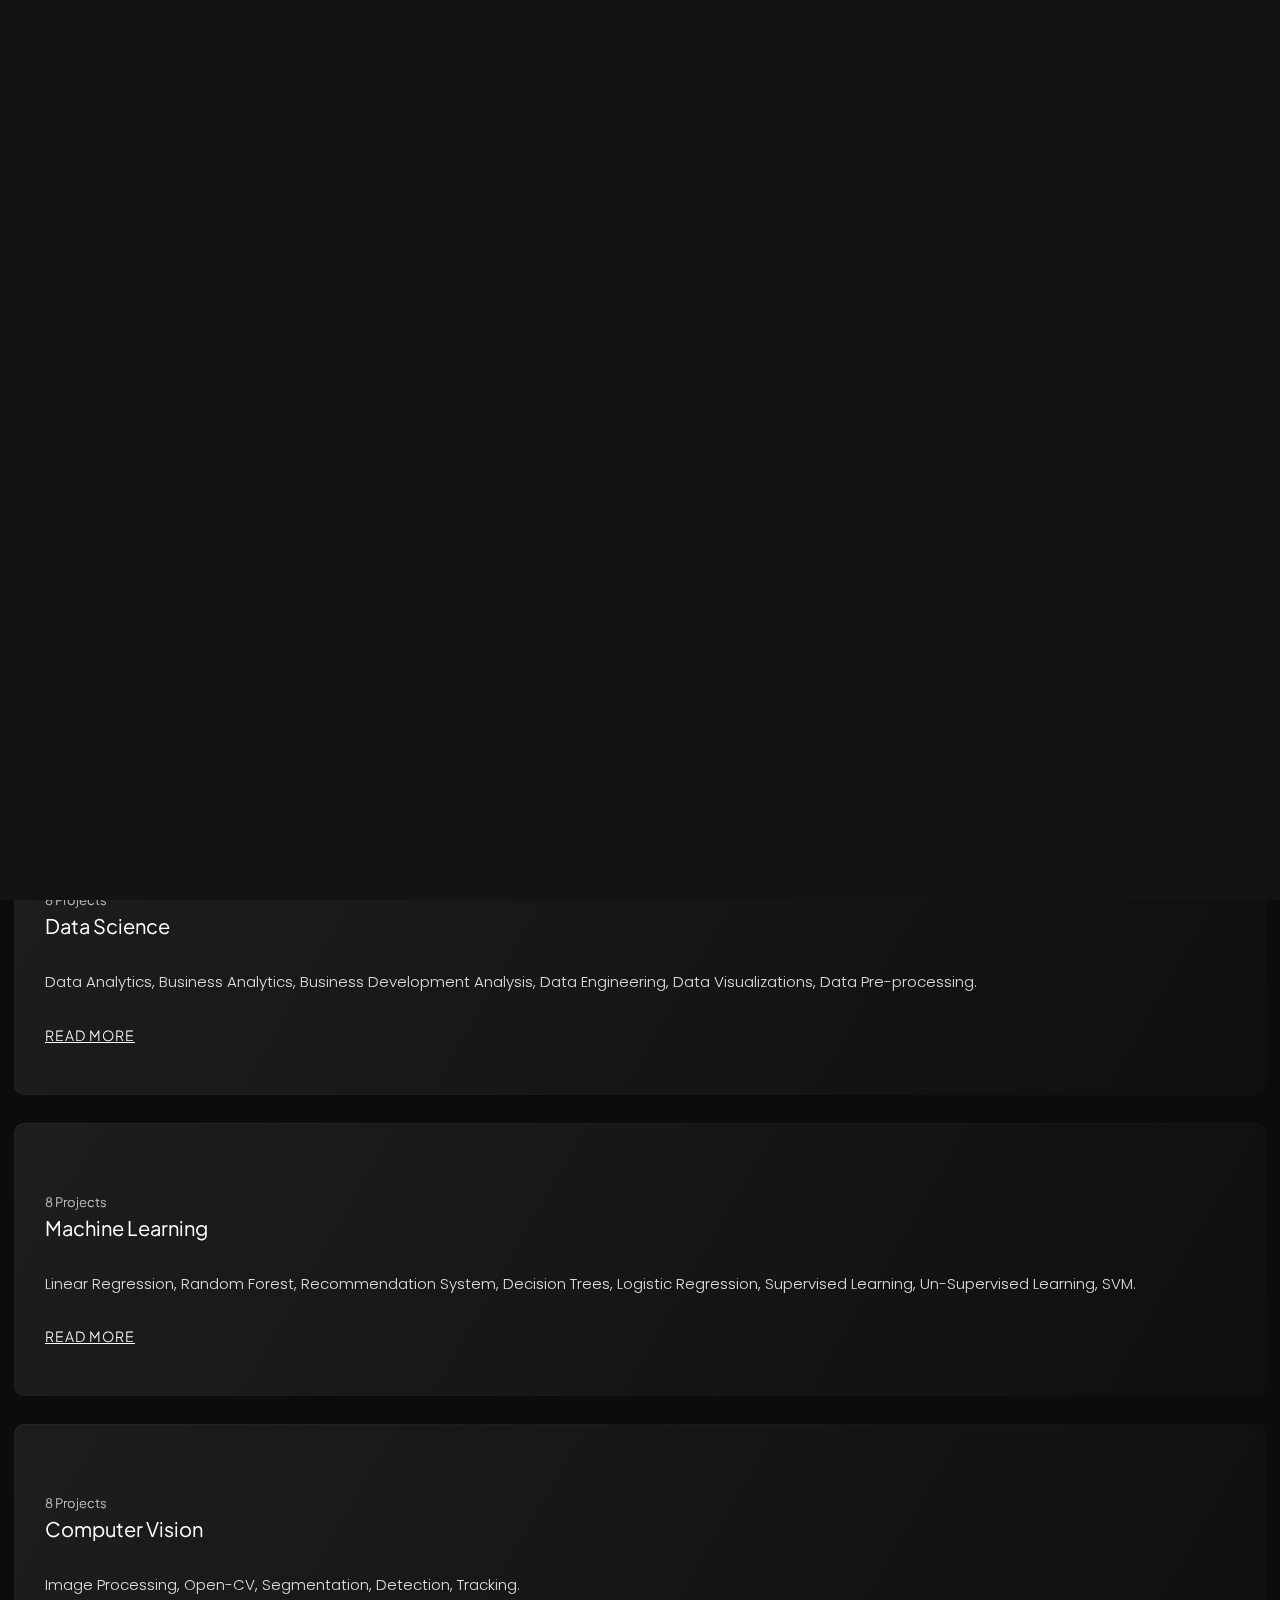
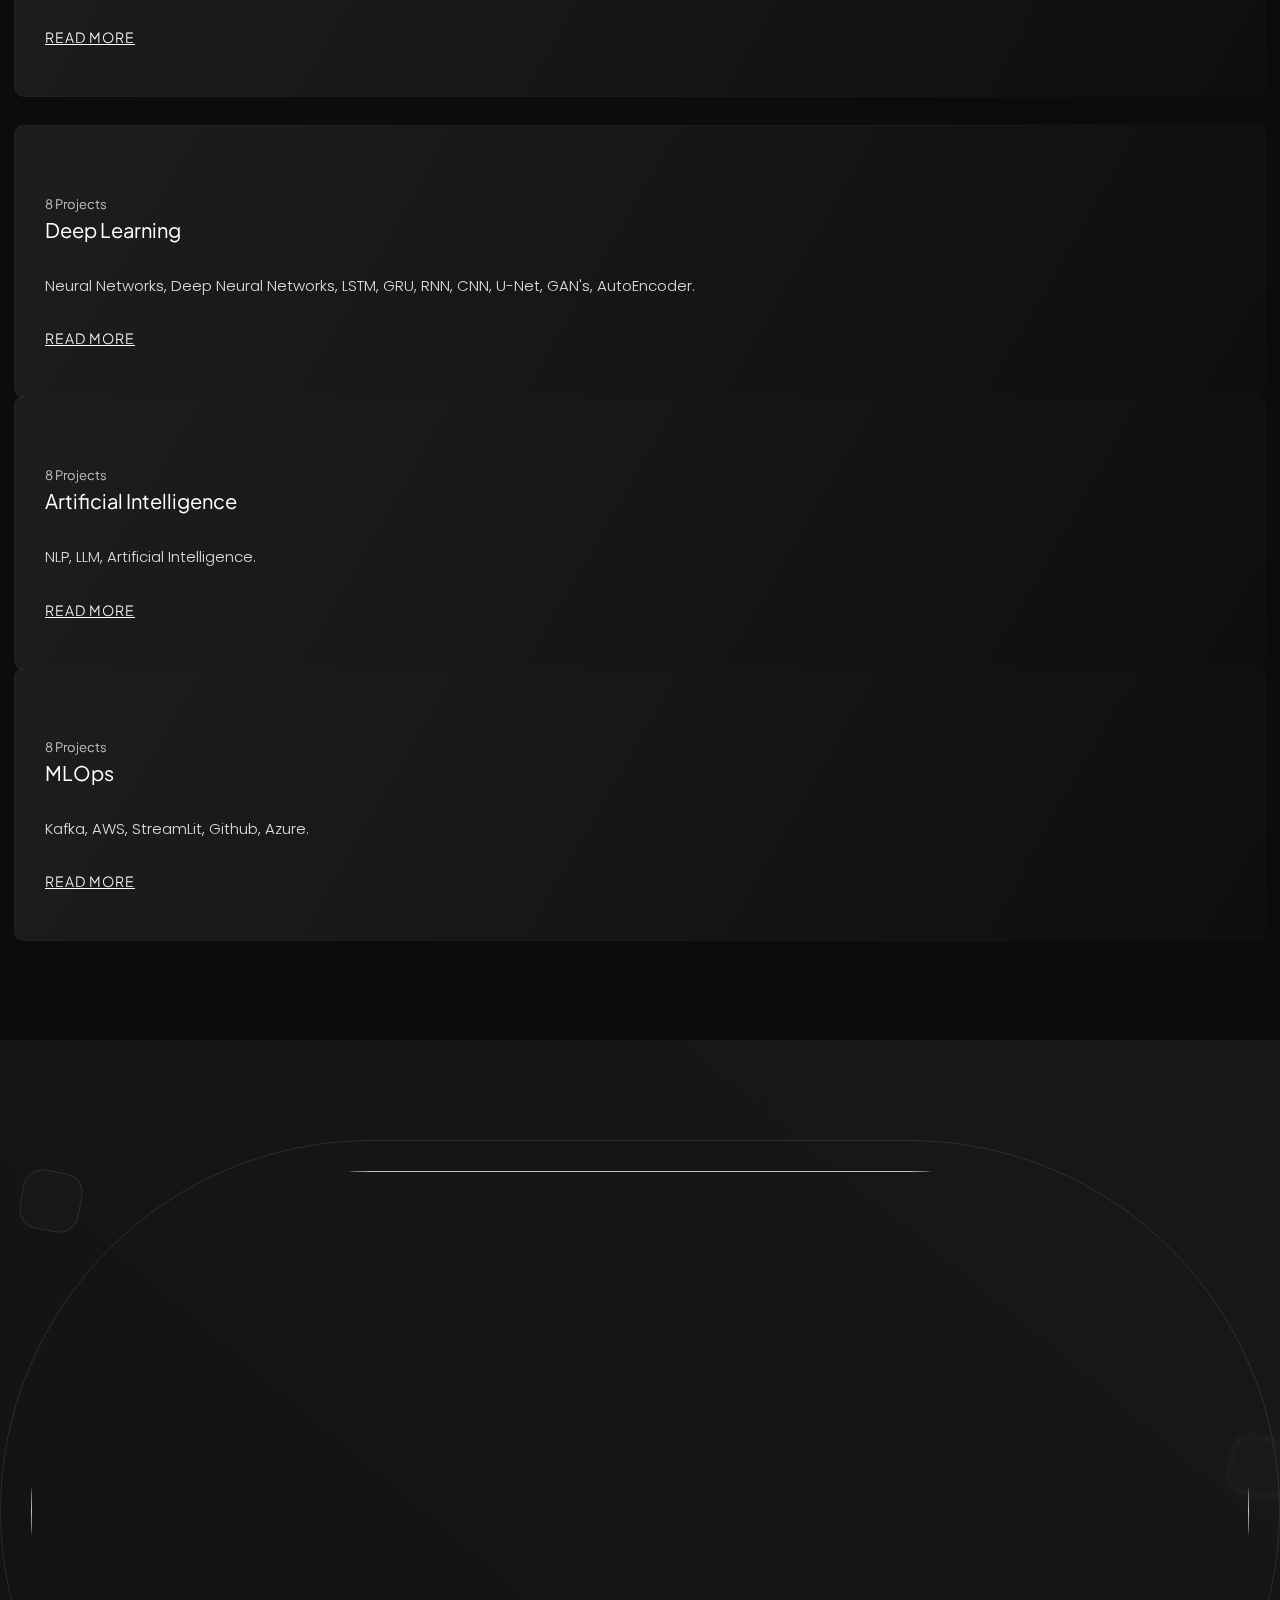
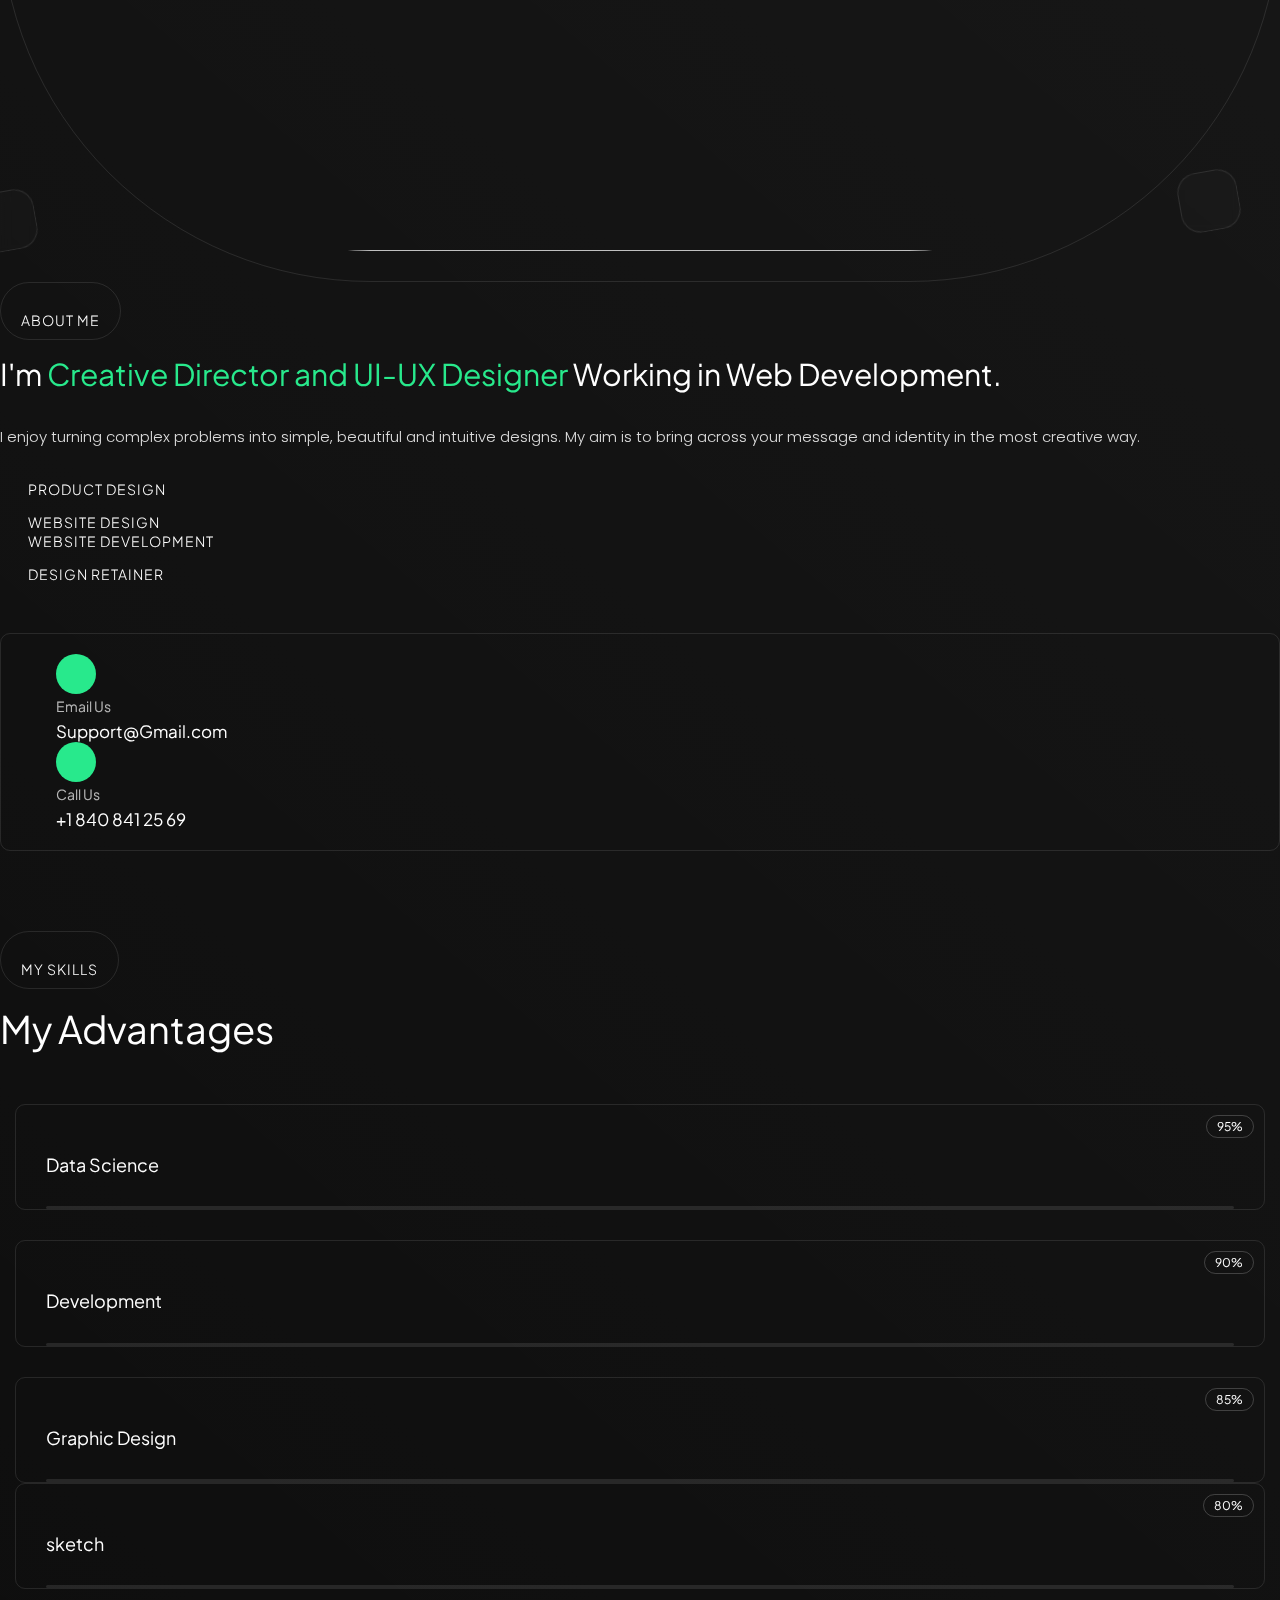
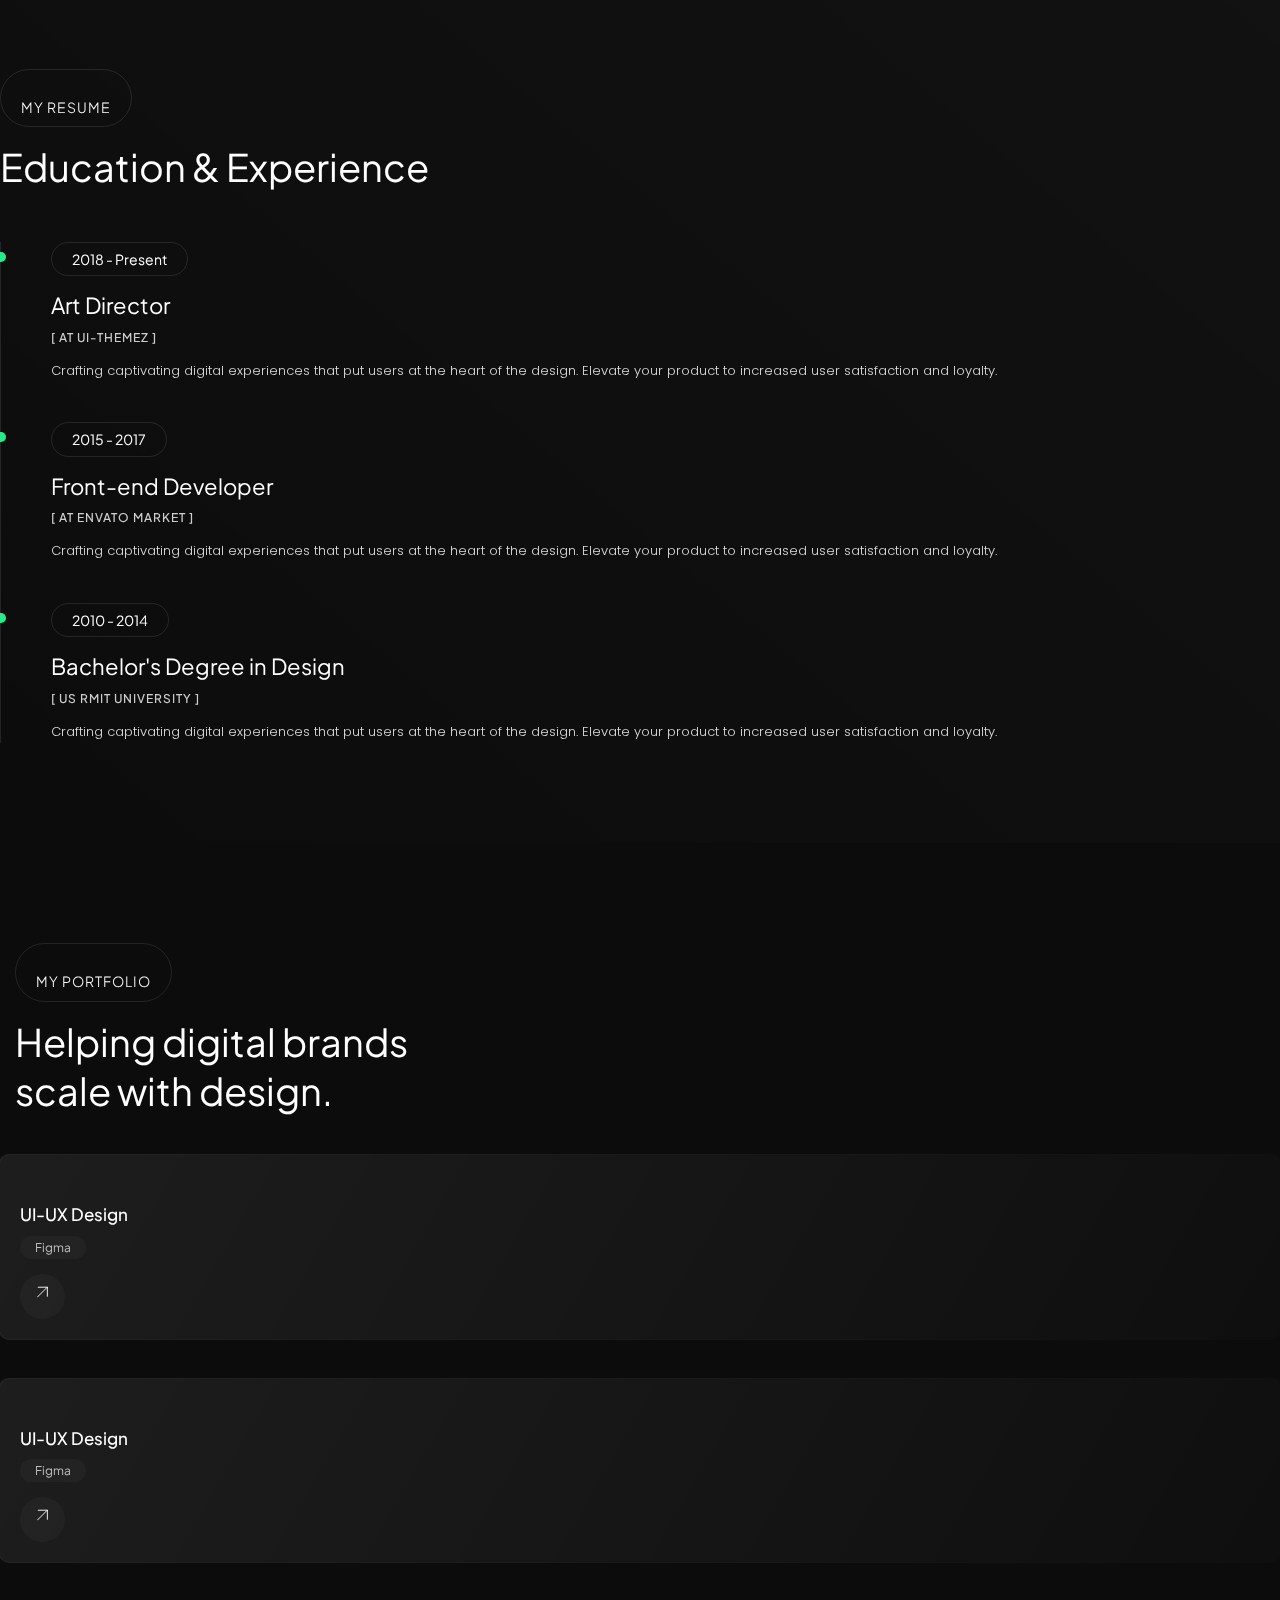
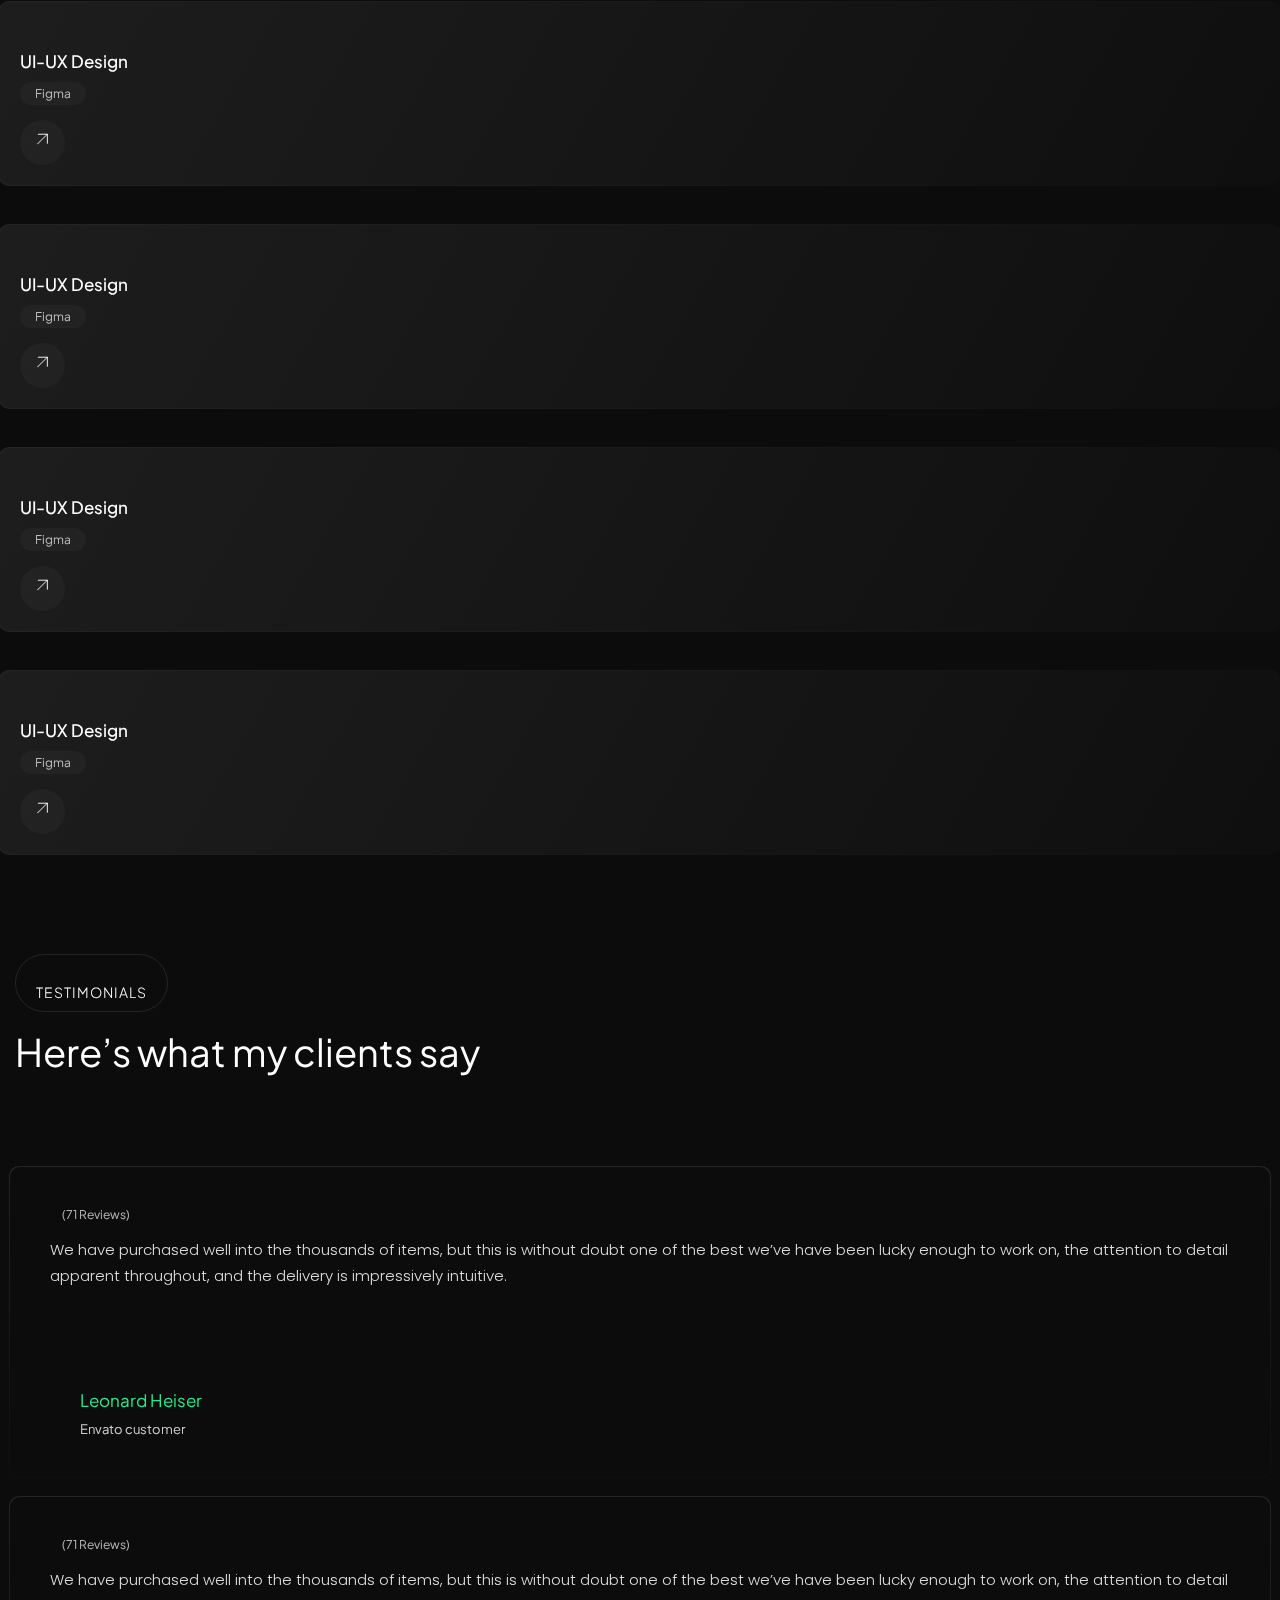
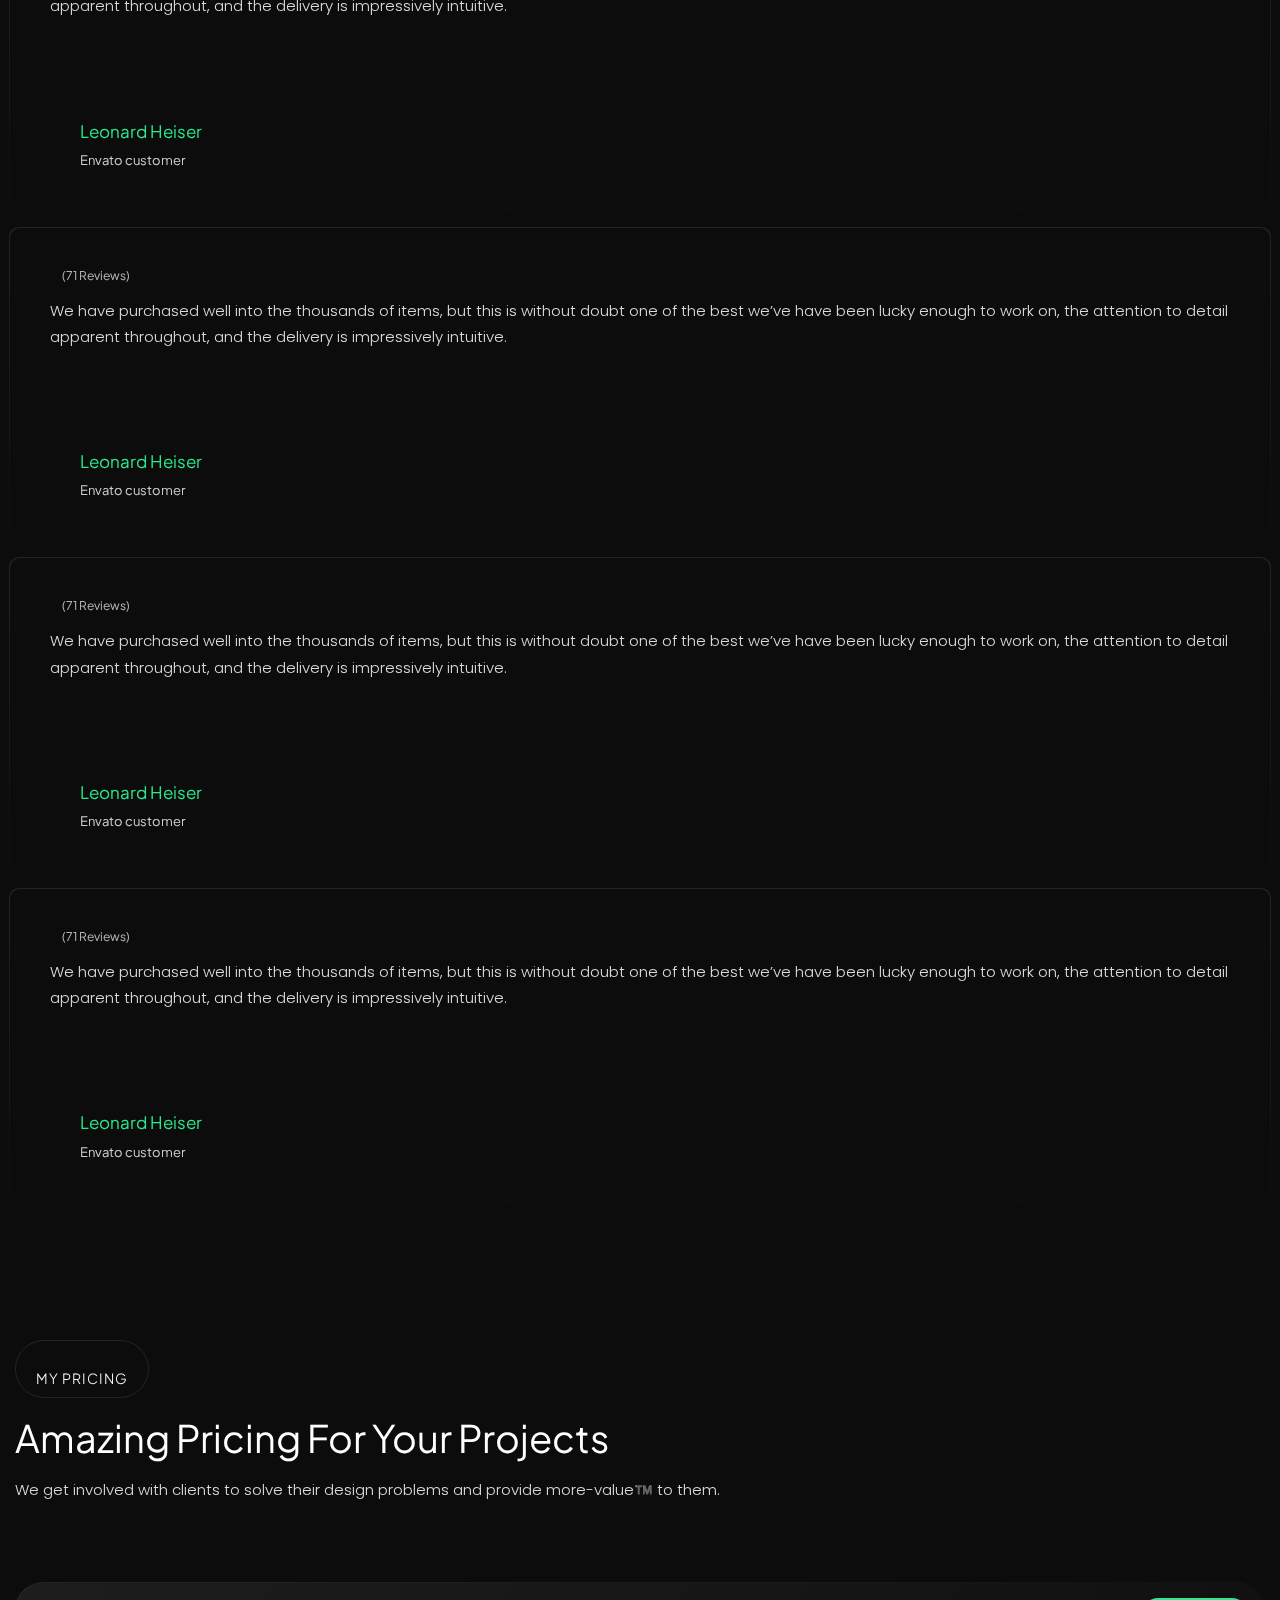
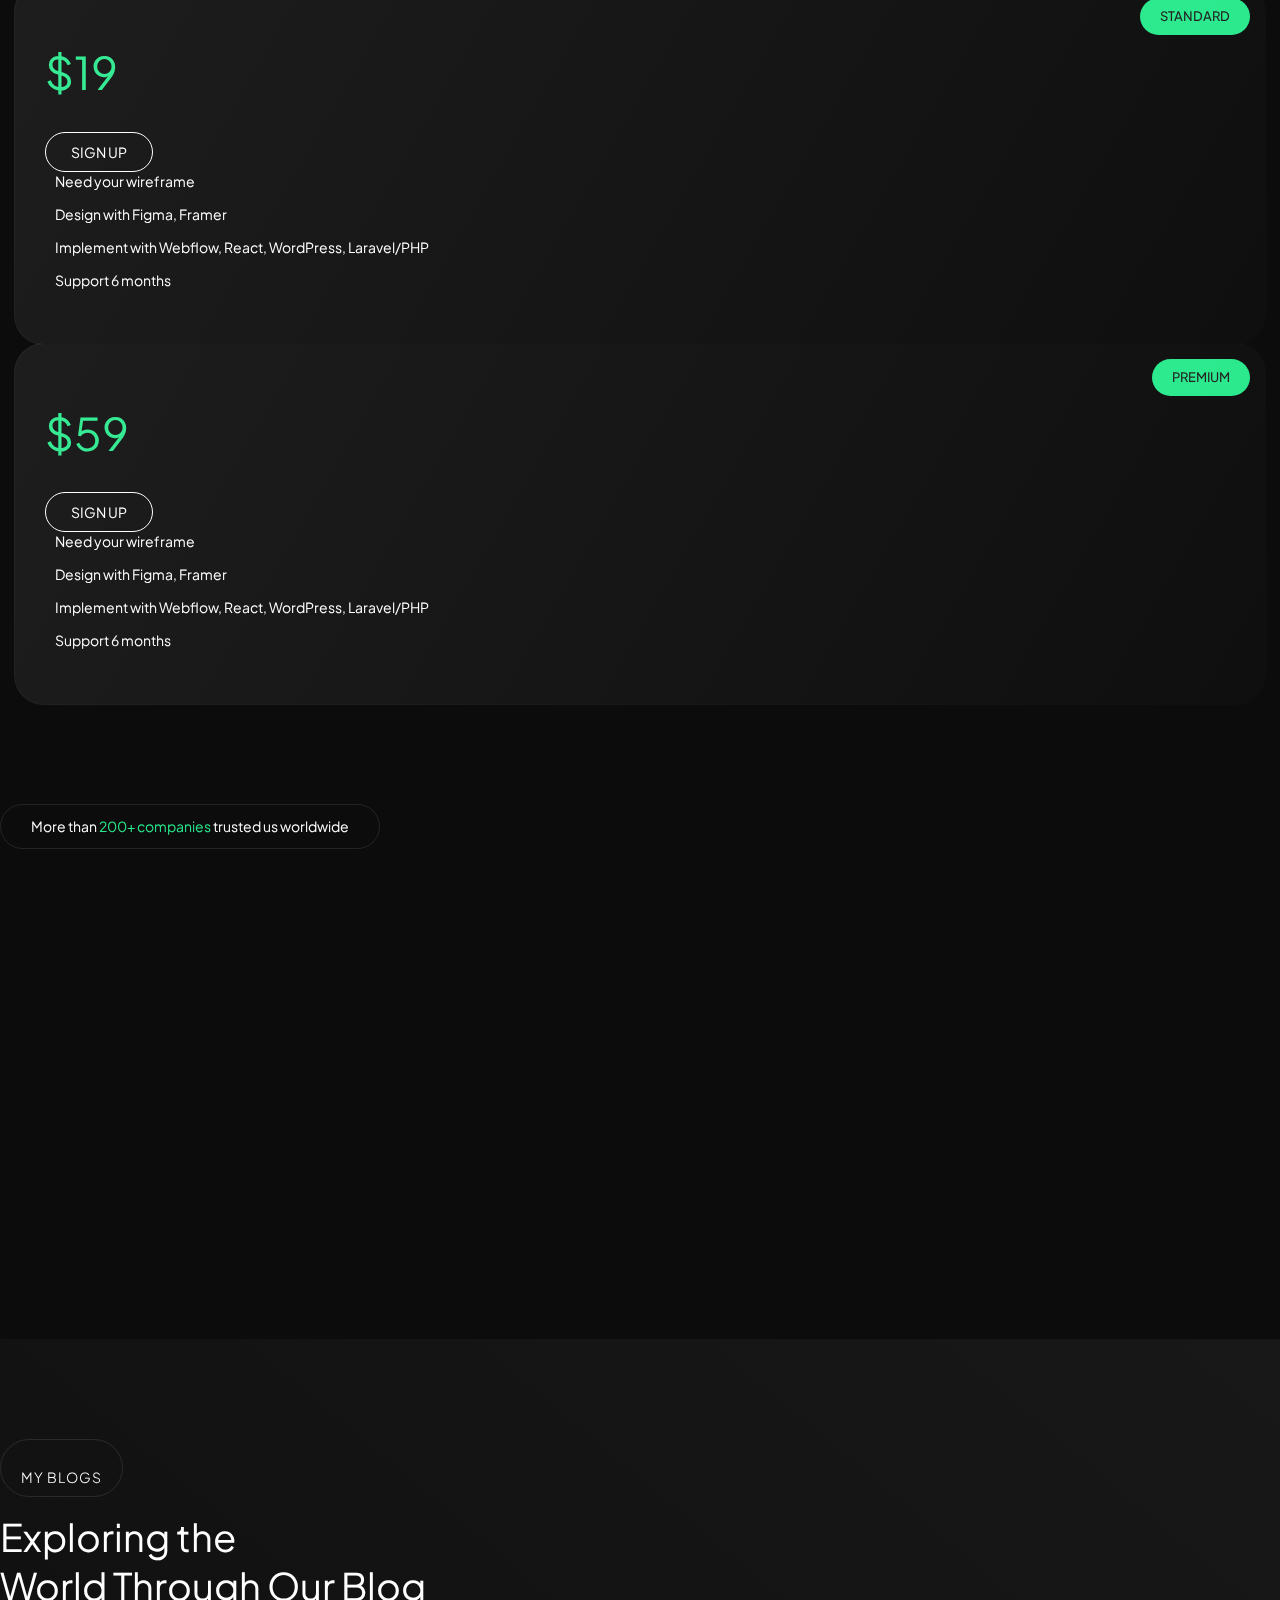
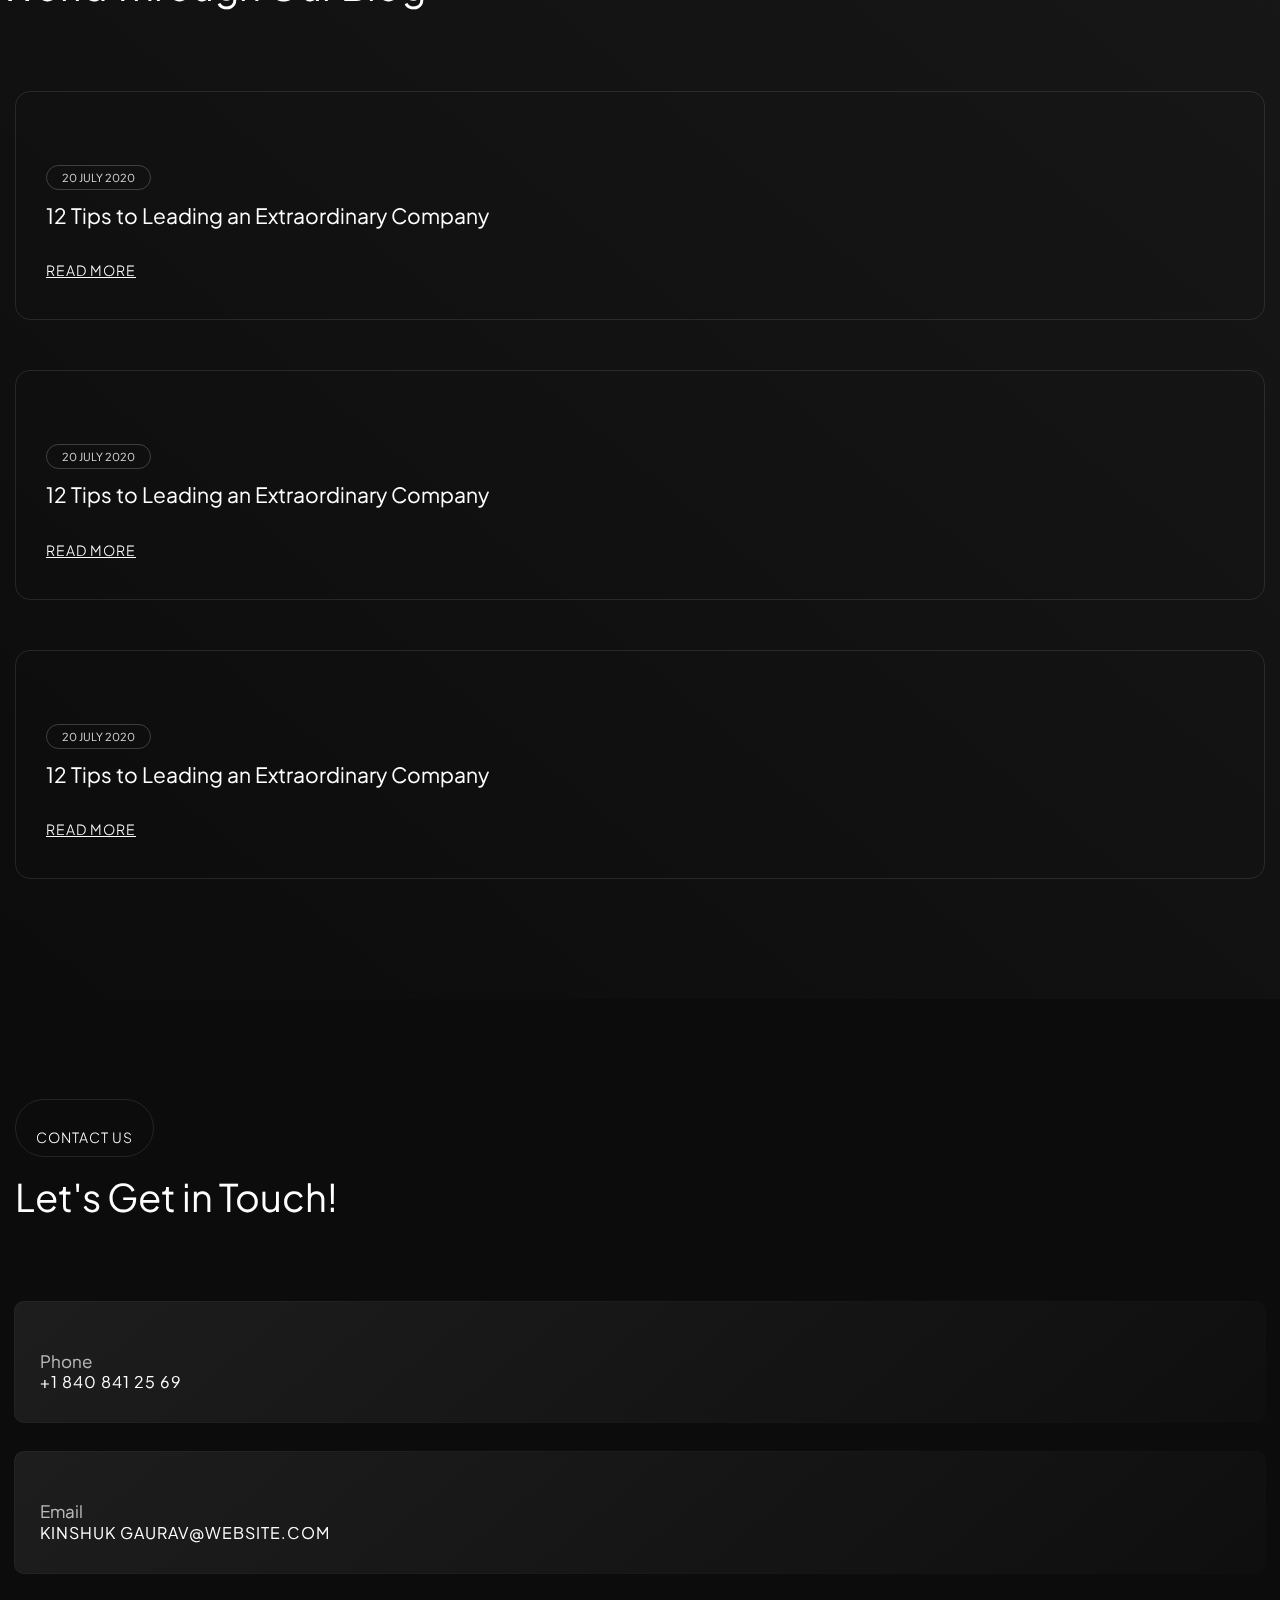
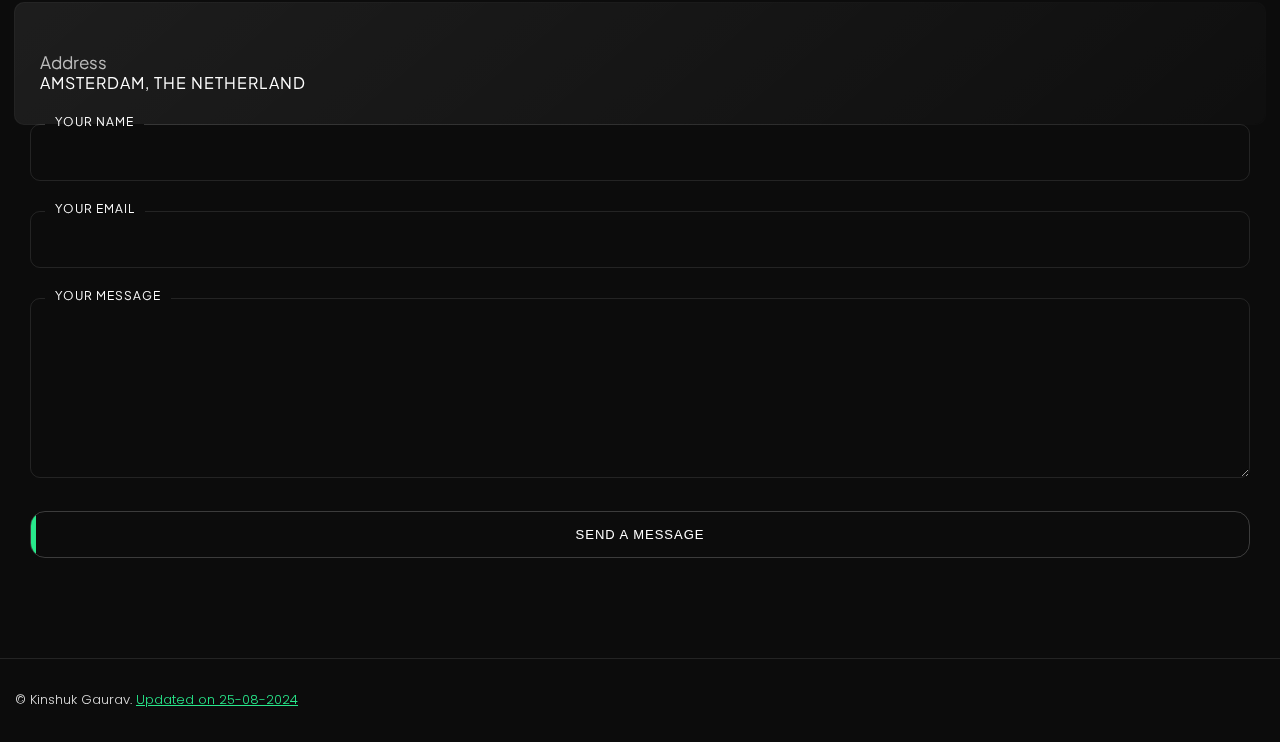
==== index.html @ 1568af21 "cmm" ====
<!DOCTYPE html>
<html lang="zxx">

<head>

    <!-- Metas -->
    <meta charset="utf-8">
    <meta http-equiv="X-UA-Compatible" content="IE=edge">
    <meta name="viewport" content="width=device-width, initial-scale=1, maximum-scale=1">
    <meta name="keywords" content="HTML5 Template Kinshuk Gaurav Multi-Purpose themeforest">
    <meta name="description" content="Kinshuk Gaurav - Multi-Purpose HTML5 Template">
    <meta name="author" content="">

    <!-- Title  -->
    <title>Kinshuk Gaurav</title>

    <!-- Favicon -->
    <link rel="shortcut icon" href="assets/imgs/kinshuk2.jpeg">

    <!-- Google Fonts -->
    <link href="https://fonts.googleapis.com/css?family=Poppins:100,200,300,400,500,600,700,800,900&display=swap"
        rel="stylesheet">
    <link
        href="https://fonts.googleapis.com/css2?family=Plus+Jakarta+Sans:wght@200;300;400;500;600;700;800&display=swap"
        rel="stylesheet">

    <!-- Plugins -->
    <link rel="stylesheet" href="assets/css/plugins.css">

    <!-- Core Style Css -->
    <link rel="stylesheet" href="assets/css/style.css">

</head>

<body>



    <!-- ==================== Start Loading ==================== -->

    <div class="loader-wrap">
        <svg viewBox="0 0 1000 1000" preserveAspectRatio="none">
            <path id="svg" d="M0,1005S175,995,500,995s500,5,500,5V0H0Z"></path>
        </svg>

        <div class="loader-wrap-heading">
            <div class="load-text">
                <span>L</span>
                <span>o</span>
                <span>a</span>
                <span>d</span>
                <span>i</span>
                <span>n</span>
                <span>g</span>
            </div>
        </div>
    </div>

    <!-- ==================== End Loading ==================== -->


    <div class="cursor"></div>


    <!-- ==================== Start progress-scroll-button ==================== -->

    <div class="progress-wrap cursor-pointer">
        <svg class="progress-circle svg-content" width="100%" height="100%" viewBox="-1 -1 102 102">
            <path d="M50,1 a49,49 0 0,1 0,98 a49,49 0 0,1 0,-98" />
        </svg>
    </div>

    <!-- ==================== End progress-scroll-button ==================== -->



    <!-- ==================== Start Navbar ==================== -->

    <nav class="navbar navbar-chang navbar-expand-lg">
        <div class="container position-re">
            <div class="row">
                <div class="col-lg-3 col-6 order1">
                    <div class="bord">
                        <!-- Logo -->
                        <a class="logo icon-img-70" href="#">
                            <img src="assets/imgs/logo.png" alt="logo">
                        </a>
                    </div>
                </div>
                <div class="col-lg-6 order3">
                    <div class="bg">
                        <!-- navbar links -->
                        <div class="full-width">
                            <ul class="navbar-nav">
                                <li class="nav-item">
                                    <a class="nav-link" href="#0" data-scroll-nav="0"><span
                                            class="rolling-text">Home</span></a>
                                </li>
                                <li class="nav-item">
                                    <a class="nav-link" href="#0" data-scroll-nav="1"><span
                                            class="rolling-text">About</span></a>
                                </li>
                                <li class="nav-item">
                                    <a class="nav-link" href="#0" data-scroll-nav="2"><span
                                            class="rolling-text">Services</span></a>
                                </li>
                                <li class="nav-item">
                                    <a class="nav-link" href="#0" data-scroll-nav="3"><span
                                            class="rolling-text">Portfolio</span></a>
                                </li>
                                <li class="nav-item">
                                    <a class="nav-link" href="#0" data-scroll-nav="4"><span
                                            class="rolling-text">Blog</span></a>
                                </li>
                                <li class="nav-item">
                                    <a class="nav-link" href="#0" data-scroll-nav="5"><span
                                            class="rolling-text">Contact</span></a>
                                </li>
                            </ul>
                        </div>
                    </div>
                </div>
                <div class="col-lg-3 col-6 order2">
                    <div class="bord d-flex justify-content-end">
                        <ul class="social d-flex rest">
                            <li>
                                <a href="#0"><i class="fab fa-linkedin-in"></i></a>
                            </li>
                            <li>
                                <a href="#0"><i class="fab fa-behance"></i></a>
                            </li>
                            <li>
                                <a href="#0"><i class="fab fa-dribbble"></i></a>
                            </li>
                        </ul>
                        <button class="navbar-toggler" type="button">
                            <span class="icon-bar"><i class="fas fa-bars"></i></span>
                        </button>
                    </div>
                </div>
            </div>
        </div>
    </nav>

    <!-- ==================== End Navbar ==================== -->


    <main>


        <!-- ==================== Start Header ==================== -->

        <section class="header-crev bord-thin-bottom" data-scroll-index="0">
            <div class="container">
                <div class="row">
                    <div class="col-lg-6 valign">
                        <div class="content">
                            <h6 class="sub-title mb-30 fz-14 opacity-7">Data Scientist & AI/ML Developer</h6>
                            <h1>Hello, I’m <br> <span class="main-color">Kinshuk Gaurav </span></h1>
                            <div class="text mt-30">
                                <p>I've done remote work for companies, consulted for pre-startups, mentored juniors,
                                    and collaborated with
                                    talented people to create advance technologies and methods for both business and
                                    consumer use.</p>
                            </div>
                            <div class="mt-50">
                                <a href="#0" class="butn butn-md butn-bg bg-white text-dark radius-5"
                                    data-scroll-nav="5">
                                    <span>Collaborate</span>
                                </a>
                                <a href="#0" class="butn butn-md butn-bord radius-5 ml-15" data-scroll-nav="5">
                                    <span>Hire Me !</span>
                                </a>
                            </div>
                        </div>
                    </div>
                    <div class="col-lg-6">
                        <div class="img-author">
                            <img src="assets/imgs/header/b13s.png" alt="">

                            <div class="box-shadwo">
                                <div class="d-flex align-items-center">
                                    <h2>1</h2>
                                    <h6>Years of <br> Experiences</h6>
                                </div>
                            </div>
                        </div>
                    </div>
                </div>
            </div>
        </section>

        <!-- ==================== End Header ==================== -->



        <!-- ==================== Start Services ==================== -->

        <section class="services serv2 section-padding" data-scroll-index="1">
            <div class="container">
                <div class="sec-head mb-80 wow fadeIn">
                    <div class="row justify-content-center">
                        <div class="col-lg-8 text-center">
                            <div class="d-inline-block">
                                <div class="sub-title-icon d-flex align-items-center">
                                    <span class="icon pe-7s-bell"></span>
                                    <h6>Working Domain</h6>
                                </div>
                            </div>
                            <h3>I Am Currently Working In...</h3>
                        </div>
                    </div>
                </div>
                <div class="row">
                    <div class="col-lg-4 col-md-6 wow fadeIn" data-wow-delay=".2s">
                        <div class="item mb-30">
                            <div class="cont">
                                <div class="d-flex align-items-center mb-30">
                                    <div>
                                        <span class="icon-img-50 mr-40">
                                            <img src="assets/imgs/serv-img/1.png" alt="">
                                        </span>
                                    </div>
                                    <div>
                                        <span class="opacity-7 fz-13 mb-5">8 Projects</span>
                                        <h5 class="fz-20">Data Science</h5>
                                    </div>
                                </div>
                                <p>Data Analytics, Business Analytics, Business Development Analysis, Data Engineering,
                                    Data Visualizations, Data Pre-processing.</p>
                                <a href="data_science_doman.html" class="mt-30 underline sub-title ls1">
                                    <span>Read More</span>
                                </a>
                            </div>
                        </div>
                    </div>
                    <div class="col-lg-4 col-md-6 wow fadeIn" data-wow-delay=".4s">
                        <div class="item mb-30">
                            <div class="cont">
                                <div class="d-flex align-items-center mb-30">
                                    <div>
                                        <span class="icon-img-50 mr-40">
                                            <img src="assets/imgs/serv-img/2.png" alt="">
                                        </span>
                                    </div>
                                    <div>
                                        <span class="opacity-7 fz-13 mb-5">8 Projects</span>
                                        <h5 class="fz-20">Machine Learning</h5>
                                    </div>
                                </div>
                                <p>Linear Regression, Random Forest, Recommendation System, Decision Trees, Logistic
                                    Regression, Supervised Learning, Un-Supervised Learning, SVM.</p>
                                <a href="data_science_doman.html" class="mt-30 underline sub-title ls1">
                                    <span>Read More</span>
                                </a>
                            </div>
                        </div>
                    </div>
                    <div class="col-lg-4 col-md-6 wow fadeIn" data-wow-delay=".6s">
                        <div class="item mb-30">
                            <div class="cont">
                                <div class="d-flex align-items-center mb-30">
                                    <div>
                                        <span class="icon-img-50 mr-40">
                                            <img src="assets/imgs/serv-img/3.png" alt="">
                                        </span>
                                    </div>
                                    <div>
                                        <span class="opacity-7 fz-13 mb-5">8 Projects</span>
                                        <h5 class="fz-20">Computer Vision</h5>
                                    </div>
                                </div>
                                <p>Image Processing, Open-CV, Segmentation, Detection, Tracking.</p>
                                <a href="data_science_doman.html" class="mt-30 underline sub-title ls1">
                                    <span>Read More</span>
                                </a>
                            </div>
                        </div>
                    </div>
                    <div class="col-lg-4 col-md-6 wow fadeIn" data-wow-delay=".8s">
                        <div class="item md-mb30">
                            <div class="cont">
                                <div class="d-flex align-items-center mb-30">
                                    <div>
                                        <span class="icon-img-50 mr-40">
                                            <img src="assets/imgs/serv-img/4.png" alt="">
                                        </span>
                                    </div>
                                    <div>
                                        <span class="opacity-7 fz-13 mb-5">8 Projects</span>
                                        <h5 class="fz-20">Deep Learning</h5>
                                    </div>
                                </div>
                                <p>Neural Networks, Deep Neural Networks, LSTM, GRU, RNN, CNN, U-Net, GAN's,
                                    AutoEncoder.</p>
                                <a href="data_science_doman.html" class="mt-30 underline sub-title ls1">
                                    <span>Read More</span>
                                </a>
                            </div>
                        </div>
                    </div>
                    <div class="col-lg-4 col-md-6 wow fadeIn" data-wow-delay="1s">
                        <div class="item sm-mb30">
                            <div class="cont">
                                <div class="d-flex align-items-center mb-30">
                                    <div>
                                        <span class="icon-img-50 mr-40">
                                            <img src="assets/imgs/serv-img/1.png" alt="">
                                        </span>
                                    </div>
                                    <div>
                                        <span class="opacity-7 fz-13 mb-5">8 Projects</span>
                                        <h5 class="fz-20">Artificial Intelligence</h5>
                                    </div>
                                </div>
                                <p>NLP, LLM, Artificial Intelligence.</p>
                                <a href="data_science_doman.html" class="mt-30 underline sub-title ls1">
                                    <span>Read More</span>
                                </a>
                            </div>
                        </div>
                    </div>
                    <div class="col-lg-4 col-md-6 wow fadeIn" data-wow-delay="1.2s">
                        <div class="item">
                            <div class="cont">
                                <div class="d-flex align-items-center mb-30">
                                    <div>
                                        <span class="icon-img-50 mr-40">
                                            <img src="assets/imgs/serv-img/2.png" alt="">
                                        </span>
                                    </div>
                                    <div>
                                        <span class="opacity-7 fz-13 mb-5">8 Projects</span>
                                        <h5 class="fz-20">MLOps</h5>
                                    </div>
                                </div>
                                <p>Kafka, AWS, StreamLit, Github, Azure.</p>
                                <a href="data_science_doman.html" class="mt-30 underline sub-title ls1">
                                    <span>Read More</span>
                                </a>
                            </div>
                        </div>
                    </div>
                </div>
            </div>
        </section>

        <!-- ==================== End Services ==================== -->



        <!-- ==================== Start About ==================== -->

        <section class="section-padding sub-bg" data-scroll-index="2">
            <div class="container">
                <div class="row lg-marg justify-content-around">
                    <div class="col-lg-5 about">
                        <div class="profile-img" id="sticky_item">
                            <div class="img">
                                <img src="assets/imgs/header/profile2.jpg" alt="">
                            </div>
                            <span class="icon">
                                <img src="assets/imgs/header/icon1.png" alt="">
                            </span>
                            <span class="icon">
                                <img src="assets/imgs/header/icon2.png" alt="">
                            </span>
                            <span class="icon">
                                <img src="assets/imgs/header/icon3.png" alt="">
                            </span>
                            <span class="icon">
                                <img src="assets/imgs/header/icon4.png" alt="">
                            </span>
                        </div>
                    </div>
                    <div class="col-lg-6">
                        <div>
                            <div class="about wow fadeIn">
                                <div class="cont">
                                    <div class="sub-title-icon d-flex align-items-center">
                                        <span class="icon pe-7s-gleam"></span>
                                        <h6>About Me</h6>
                                    </div>
                                    <div class="text">
                                        <h4 class="mb-30">I'm <span class="main-color">Creative Director and UI-UX
                                                Designer</span> Working in Web Development.</h4>
                                        <p>I enjoy turning complex problems into simple, beautiful and intuitive
                                            designs. My aim is to bring across your message and identity in the most
                                            creative way.</p>

                                        <div class="feat mt-30">
                                            <div class="row">
                                                <div class="col-sm-6">
                                                    <div class="item mb-15">
                                                        <h6 class="sub-title ls1"><span
                                                                class="fz-13 mr-10 main-color"><i
                                                                    class="fas fa-check"></i></span> Product Design</h6>
                                                    </div>
                                                    <div class="item sm-mb15">
                                                        <h6 class="sub-title ls1"><span
                                                                class="fz-13 mr-10 main-color"><i
                                                                    class="fas fa-check"></i></span> Website Design</h6>
                                                    </div>
                                                </div>
                                                <div class="col-sm-6">
                                                    <div class="item mb-15">
                                                        <h6 class="sub-title ls1"><span
                                                                class="fz-13 mr-10 main-color"><i
                                                                    class="fas fa-check"></i></span> Website Development
                                                        </h6>
                                                    </div>
                                                    <div class="item">
                                                        <h6 class="sub-title ls1"><span
                                                                class="fz-13 mr-10 main-color"><i
                                                                    class="fas fa-check"></i></span> Design Retainer
                                                        </h6>
                                                    </div>
                                                </div>
                                            </div>
                                        </div>

                                        <div class="info mt-50">
                                            <div class="row">
                                                <div class="col-sm-6">
                                                    <div class="item d-flex align-items-center sm-mb30">
                                                        <div class="mr-15">
                                                            <span class="icon pe-7s-mail"></span>
                                                        </div>
                                                        <div>
                                                            <span class="opacity-7 mb-5">Email Us</span>
                                                            <h6>Support@Gmail.com</h6>
                                                        </div>
                                                    </div>
                                                </div>
                                                <div class="col-sm-6">
                                                    <div class="item d-flex align-items-center">
                                                        <div class="mr-15">
                                                            <span class="icon pe-7s-call"></span>
                                                        </div>
                                                        <div>
                                                            <span class="opacity-7 mb-5">Call Us</span>
                                                            <h6>+1 840 841 25 69</h6>
                                                        </div>
                                                    </div>
                                                </div>
                                            </div>
                                        </div>
                                    </div>
                                </div>
                            </div>
                            <div class="skills pt-80 pb-80 wow fadeIn">
                                <div class="sec-head mb-50">
                                    <div class="sub-title-icon d-flex align-items-center">
                                        <span class="icon pe-7s-gym"></span>
                                        <h6>My Skills</h6>
                                    </div>
                                    <h3>My Advantages</h3>
                                </div>
                                <div class="row">
                                    <div class="col-md-6">
                                        <div class="item mb-30">
                                            <div class="d-flex align-items-center mb-30">
                                                <div class="mr-30">
                                                    <div class="img icon-img-40">
                                                        <img src="assets/imgs/resume/s1.png" alt="">
                                                    </div>
                                                </div>
                                                <div>
                                                    <h6 class="fz-18">Data Science</h6>
                                                </div>
                                            </div>
                                            <div class="skill-progress">
                                                <span class="progres" data-value="95%"></span>
                                            </div>
                                            <span class="value">95%</span>
                                        </div>
                                    </div>
                                    <div class="col-md-6">
                                        <div class="item mb-30">
                                            <div class="d-flex align-items-center mb-30">
                                                <div class="mr-30">
                                                    <div class="img icon-img-40">
                                                        <img src="assets/imgs/resume/s2.png" alt="">
                                                    </div>
                                                </div>
                                                <div>
                                                    <h6 class="fz-18">Development</h6>
                                                </div>
                                            </div>
                                            <div class="skill-progress">
                                                <span class="progres" data-value="90%"></span>
                                            </div>
                                            <span class="value">90%</span>
                                        </div>
                                    </div>
                                    <div class="col-md-6">
                                        <div class="item sm-mb30">
                                            <div class="d-flex align-items-center mb-30">
                                                <div class="mr-30">
                                                    <div class="img icon-img-40">
                                                        <img src="assets/imgs/resume/s3.png" alt="">
                                                    </div>
                                                </div>
                                                <div>
                                                    <h6 class="fz-18">Graphic Design</h6>
                                                </div>
                                            </div>
                                            <div class="skill-progress">
                                                <span class="progres" data-value="85%"></span>
                                            </div>
                                            <span class="value">85%</span>
                                        </div>
                                    </div>
                                    <div class="col-md-6">
                                        <div class="item">
                                            <div class="d-flex align-items-center mb-30">
                                                <div class="mr-30">
                                                    <div class="img icon-img-40">
                                                        <img src="assets/imgs/resume/s5.png" alt="">
                                                    </div>
                                                </div>
                                                <div>
                                                    <h6 class="fz-18">sketch</h6>
                                                </div>
                                            </div>
                                            <div class="skill-progress">
                                                <span class="progres" data-value="80%"></span>
                                            </div>
                                            <span class="value">80%</span>
                                        </div>
                                    </div>
                                </div>
                            </div>
                            <div class="resume2 wow fadeIn">
                                <div class="sec-head mb-50">
                                    <div class="sub-title-icon d-flex align-items-center">
                                        <span class="icon pe-7s-note2"></span>
                                        <h6>My Resume</h6>
                                    </div>
                                    <h3>Education & Experience</h3>
                                </div>
                                <div>
                                    <div class="resume-clumn">
                                        <div class="items mb-40">
                                            <h6 class="date fz-14">2018 - Present</h6>
                                            <h5>Art Director</h5>
                                            <span class="opacity-8 fw-500 mt-10">[ at Ui-Themez ]</span>
                                            <p class="fz-13 mt-15">Crafting captivating digital experiences that put
                                                users at the heart of the design. Elevate your product to increased user
                                                satisfaction and loyalty.</p>
                                        </div>
                                        <div class="items mb-40">
                                            <h6 class="date fz-14">2015 - 2017</h6>
                                            <h5>Front-end Developer</h5>
                                            <span class="opacity-8 fw-500 mt-10">[ at Envato Market
                                                ]</span>
                                            <p class="fz-13 mt-15">Crafting captivating digital experiences that put
                                                users at the heart of the design. Elevate your product to increased user
                                                satisfaction and loyalty.</p>
                                        </div>
                                        <div class="items">
                                            <h6 class="date fz-14">2010 - 2014</h6>
                                            <h5>Bachelor's Degree in Design</h5>
                                            <span class="opacity-8 fw-500 mt-10">[ US RMIT University
                                                ]</span>
                                            <p class="fz-13 mt-15">Crafting captivating digital experiences that put
                                                users at the heart of the design. Elevate your product to increased user
                                                satisfaction and loyalty.</p>
                                        </div>
                                    </div>
                                </div>
                            </div>
                        </div>
                    </div>
                </div>
            </div>
        </section>

        <!-- ==================== End About ==================== -->



        <!-- ==================== Start portfolio ==================== -->

        <section class="portfolio section-padding" data-scroll-index="3">
            <div class="container">
                <div class="sec-head mb-40 wow fadeIn">
                    <div class="row justify-content-center">
                        <div class="col-lg-8 text-center">
                            <div class="d-inline-block">
                                <div class="sub-title-icon d-flex align-items-center">
                                    <span class="icon pe-7s-portfolio"></span>
                                    <h6>My Portfolio</h6>
                                </div>
                            </div>
                            <h3>Helping digital brands <br> scale with design.</h3>
                        </div>
                    </div>
                </div>

                <div class="gallery">
                    <div class="row">
                        <div class="col-lg-4 items wow fadeIn" data-wow-delay=".2s">
                            <div class="item">
                                <div class="img">
                                    <img src="assets/imgs/works/1.jpg" alt="">
                                    <a href="project-details.html" class="link"></a>
                                </div>
                                <div class="cont d-flex align-items-center">
                                    <div>
                                        <h6>UI-UX Design</h6>
                                        <span class="tag">Figma</span>
                                    </div>
                                    <div class="ml-auto">
                                        <div class="arrow">
                                            <a href="project-details.html">
                                                <svg class="arrow-right" xmlns="http://www.w3.org/2000/svg"
                                                    xmlns:xlink="http://www.w3.org/1999/xlink" x="0px" y="0px"
                                                    viewBox="0 0 34.2 32.3" xml:space="preserve"
                                                    style="stroke-width: 2;">
                                                    <line x1="0" y1="16" x2="33" y2="16"></line>
                                                    <line x1="17.3" y1="0.7" x2="33.2" y2="16.5"></line>
                                                    <line x1="17.3" y1="31.6" x2="33.5" y2="15.4"></line>
                                                </svg>
                                            </a>
                                        </div>
                                    </div>
                                </div>
                            </div>
                        </div>
                        <div class="col-lg-4 items wow fadeIn" data-wow-delay=".4s">
                            <div class="item">
                                <div class="img">
                                    <img src="assets/imgs/works/2.jpg" alt="">
                                    <a href="project-details.html" class="link"></a>
                                </div>
                                <div class="cont d-flex align-items-center">
                                    <div>
                                        <h6>UI-UX Design</h6>
                                        <span class="tag">Figma</span>
                                    </div>
                                    <div class="ml-auto">
                                        <div class="arrow">
                                            <a href="project-details.html">
                                                <svg class="arrow-right" xmlns="http://www.w3.org/2000/svg"
                                                    xmlns:xlink="http://www.w3.org/1999/xlink" x="0px" y="0px"
                                                    viewBox="0 0 34.2 32.3" xml:space="preserve"
                                                    style="stroke-width: 2;">
                                                    <line x1="0" y1="16" x2="33" y2="16"></line>
                                                    <line x1="17.3" y1="0.7" x2="33.2" y2="16.5"></line>
                                                    <line x1="17.3" y1="31.6" x2="33.5" y2="15.4"></line>
                                                </svg>
                                            </a>
                                        </div>
                                    </div>
                                </div>
                            </div>
                        </div>
                        <div class="col-lg-4 items wow fadeIn" data-wow-delay=".6s">
                            <div class="item">
                                <div class="img">
                                    <img src="assets/imgs/works/3.jpg" alt="">
                                    <a href="project-details.html" class="link"></a>
                                </div>
                                <div class="cont d-flex align-items-center">
                                    <div>
                                        <h6>UI-UX Design</h6>
                                        <span class="tag">Figma</span>
                                    </div>
                                    <div class="ml-auto">
                                        <div class="arrow">
                                            <a href="project-details.html">
                                                <svg class="arrow-right" xmlns="http://www.w3.org/2000/svg"
                                                    xmlns:xlink="http://www.w3.org/1999/xlink" x="0px" y="0px"
                                                    viewBox="0 0 34.2 32.3" xml:space="preserve"
                                                    style="stroke-width: 2;">
                                                    <line x1="0" y1="16" x2="33" y2="16"></line>
                                                    <line x1="17.3" y1="0.7" x2="33.2" y2="16.5"></line>
                                                    <line x1="17.3" y1="31.6" x2="33.5" y2="15.4"></line>
                                                </svg>
                                            </a>
                                        </div>
                                    </div>
                                </div>
                            </div>
                        </div>
                        <div class="col-lg-4 items wow fadeIn" data-wow-delay=".8s">
                            <div class="item">
                                <div class="img">
                                    <img src="assets/imgs/works/4.jpg" alt="">
                                    <a href="project-details.html" class="link"></a>
                                </div>
                                <div class="cont d-flex align-items-center">
                                    <div>
                                        <h6>UI-UX Design</h6>
                                        <span class="tag">Figma</span>
                                    </div>
                                    <div class="ml-auto">
                                        <div class="arrow">
                                            <a href="project-details.html">
                                                <svg class="arrow-right" xmlns="http://www.w3.org/2000/svg"
                                                    xmlns:xlink="http://www.w3.org/1999/xlink" x="0px" y="0px"
                                                    viewBox="0 0 34.2 32.3" xml:space="preserve"
                                                    style="stroke-width: 2;">
                                                    <line x1="0" y1="16" x2="33" y2="16"></line>
                                                    <line x1="17.3" y1="0.7" x2="33.2" y2="16.5"></line>
                                                    <line x1="17.3" y1="31.6" x2="33.5" y2="15.4"></line>
                                                </svg>
                                            </a>
                                        </div>
                                    </div>
                                </div>
                            </div>
                        </div>
                        <div class="col-lg-4 items wow fadeIn" data-wow-delay="1s">
                            <div class="item">
                                <div class="img">
                                    <img src="assets/imgs/works/6.jpg" alt="">
                                    <a href="project-details.html" class="link"></a>
                                </div>
                                <div class="cont d-flex align-items-center">
                                    <div>
                                        <h6>UI-UX Design</h6>
                                        <span class="tag">Figma</span>
                                    </div>
                                    <div class="ml-auto">
                                        <div class="arrow">
                                            <a href="project-details.html">
                                                <svg class="arrow-right" xmlns="http://www.w3.org/2000/svg"
                                                    xmlns:xlink="http://www.w3.org/1999/xlink" x="0px" y="0px"
                                                    viewBox="0 0 34.2 32.3" xml:space="preserve"
                                                    style="stroke-width: 2;">
                                                    <line x1="0" y1="16" x2="33" y2="16"></line>
                                                    <line x1="17.3" y1="0.7" x2="33.2" y2="16.5"></line>
                                                    <line x1="17.3" y1="31.6" x2="33.5" y2="15.4"></line>
                                                </svg>
                                            </a>
                                        </div>
                                    </div>
                                </div>
                            </div>
                        </div>
                        <div class="col-lg-4 items wow fadeIn" data-wow-delay="1.2s">
                            <div class="item">
                                <div class="img">
                                    <img src="assets/imgs/works/5.jpg" alt="">
                                    <a href="project-details.html" class="link"></a>
                                </div>
                                <div class="cont d-flex align-items-center">
                                    <div>
                                        <h6>UI-UX Design</h6>
                                        <span class="tag">Figma</span>
                                    </div>
                                    <div class="ml-auto">
                                        <div class="arrow">
                                            <a href="project-details.html">
                                                <svg class="arrow-right" xmlns="http://www.w3.org/2000/svg"
                                                    xmlns:xlink="http://www.w3.org/1999/xlink" x="0px" y="0px"
                                                    viewBox="0 0 34.2 32.3" xml:space="preserve"
                                                    style="stroke-width: 2;">
                                                    <line x1="0" y1="16" x2="33" y2="16"></line>
                                                    <line x1="17.3" y1="0.7" x2="33.2" y2="16.5"></line>
                                                    <line x1="17.3" y1="31.6" x2="33.5" y2="15.4"></line>
                                                </svg>
                                            </a>
                                        </div>
                                    </div>
                                </div>
                            </div>
                        </div>
                    </div>
                </div>
            </div>
        </section>

        <!-- ==================== End portfolio ==================== -->



        <!-- ==================== Start Testimonials ==================== -->

        <section class="testimonials section-padding pt-0">
            <div class="container">
                <div class="sec-head mb-80 wow fadeIn">
                    <div class="row justify-content-center">
                        <div class="col-lg-8 text-center">
                            <div class="d-inline-block">
                                <div class="sub-title-icon d-flex align-items-center">
                                    <span class="icon pe-7s-chat"></span>
                                    <h6>Testimonials</h6>
                                </div>
                            </div>
                            <h3>Here’s what my clients say</h3>
                        </div>
                    </div>
                </div>
            </div>
            <div class="container-fluid wow fadeIn">
                <div class="testim-swiper" data-carousel="swiper" data-item="3" data-space="20">
                    <div id="content-carousel-container-unq-testim" class="swiper-container" data-swiper="container">
                        <div class="swiper-wrapper">
                            <div class="swiper-slide">
                                <div class="item">
                                    <div>
                                        <div class="cont mb-30">
                                            <div class="d-flex align-items-center">
                                                <div class="rate-stars fz-12">
                                                    <span class="rate main-color">
                                                        <i class="fas fa-star"></i>
                                                        <i class="fas fa-star"></i>
                                                        <i class="fas fa-star"></i>
                                                        <i class="fas fa-star"></i>
                                                        <i class="fas fa-star"></i>
                                                    </span>
                                                    <span class="fz-12 opacity-7 ml-10">(71 Reviews)</span>
                                                </div>
                                            </div>
                                            <p class="mt-15">We have purchased well into the thousands of items, but
                                                this is without doubt one of the best we’ve have been lucky enough to
                                                work on, the attention to detail apparent throughout, and the delivery
                                                is impressively
                                                intuitive.</p>
                                        </div>
                                        <div class="d-flex align-items-center">
                                            <div>
                                                <div class="img">
                                                    <img src="assets/imgs/testim/1.jpg" alt="">
                                                </div>
                                            </div>
                                            <div class="ml-30">
                                                <div class="info">
                                                    <h6 class="main-color">Leonard Heiser</h6>
                                                    <span class="fz-13 mt-10 opacity-8">Envato
                                                        customer</span>
                                                </div>
                                            </div>
                                        </div>
                                    </div>
                                </div>
                            </div>
                            <div class="swiper-slide">
                                <div class="item">
                                    <div>
                                        <div class="cont mb-30">
                                            <div class="d-flex align-items-center">
                                                <div class="rate-stars fz-12">
                                                    <span class="rate main-color">
                                                        <i class="fas fa-star"></i>
                                                        <i class="fas fa-star"></i>
                                                        <i class="fas fa-star"></i>
                                                        <i class="fas fa-star"></i>
                                                        <i class="fas fa-star"></i>
                                                    </span>
                                                    <span class="fz-12 opacity-7 ml-10">(71 Reviews)</span>
                                                </div>
                                            </div>
                                            <p class="mt-15">We have purchased well into the thousands of items, but
                                                this is without doubt one of the best we’ve have been lucky enough to
                                                work on, the attention to detail apparent throughout, and the delivery
                                                is impressively
                                                intuitive.</p>
                                        </div>
                                        <div class="d-flex align-items-center">
                                            <div>
                                                <div class="img">
                                                    <img src="assets/imgs/testim/2.jpg" alt="">
                                                </div>
                                            </div>
                                            <div class="ml-30">
                                                <div class="info">
                                                    <h6 class="main-color">Leonard Heiser</h6>
                                                    <span class="fz-13 mt-10 opacity-8">Envato
                                                        customer</span>
                                                </div>
                                            </div>
                                        </div>
                                    </div>
                                </div>
                            </div>
                            <div class="swiper-slide">
                                <div class="item">
                                    <div>
                                        <div class="cont mb-30">
                                            <div class="d-flex align-items-center">
                                                <div class="rate-stars fz-12">
                                                    <span class="rate main-color">
                                                        <i class="fas fa-star"></i>
                                                        <i class="fas fa-star"></i>
                                                        <i class="fas fa-star"></i>
                                                        <i class="fas fa-star"></i>
                                                        <i class="fas fa-star"></i>
                                                    </span>
                                                    <span class="fz-12 opacity-7 ml-10">(71 Reviews)</span>
                                                </div>
                                            </div>
                                            <p class="mt-15">We have purchased well into the thousands of items, but
                                                this is without doubt one of the best we’ve have been lucky enough to
                                                work on, the attention to detail apparent throughout, and the delivery
                                                is impressively
                                                intuitive.</p>
                                        </div>
                                        <div class="d-flex align-items-center">
                                            <div>
                                                <div class="img">
                                                    <img src="assets/imgs/testim/3.jpg" alt="">
                                                </div>
                                            </div>
                                            <div class="ml-30">
                                                <div class="info">
                                                    <h6 class="main-color">Leonard Heiser</h6>
                                                    <span class="fz-13 mt-10 opacity-8">Envato
                                                        customer</span>
                                                </div>
                                            </div>
                                        </div>
                                    </div>
                                </div>
                            </div>
                            <div class="swiper-slide">
                                <div class="item">
                                    <div>
                                        <div class="cont mb-30">
                                            <div class="d-flex align-items-center">
                                                <div class="rate-stars fz-12">
                                                    <span class="rate main-color">
                                                        <i class="fas fa-star"></i>
                                                        <i class="fas fa-star"></i>
                                                        <i class="fas fa-star"></i>
                                                        <i class="fas fa-star"></i>
                                                        <i class="fas fa-star"></i>
                                                    </span>
                                                    <span class="fz-12 opacity-7 ml-10">(71 Reviews)</span>
                                                </div>
                                            </div>
                                            <p class="mt-15">We have purchased well into the thousands of items, but
                                                this is without doubt one of the best we’ve have been lucky enough to
                                                work on, the attention to detail apparent throughout, and the delivery
                                                is impressively
                                                intuitive.</p>
                                        </div>
                                        <div class="d-flex align-items-center">
                                            <div>
                                                <div class="img">
                                                    <img src="assets/imgs/testim/2.jpg" alt="">
                                                </div>
                                            </div>
                                            <div class="ml-30">
                                                <div class="info">
                                                    <h6 class="main-color">Leonard Heiser</h6>
                                                    <span class="fz-13 mt-10 opacity-8">Envato
                                                        customer</span>
                                                </div>
                                            </div>
                                        </div>
                                    </div>
                                </div>
                            </div>
                            <div class="swiper-slide">
                                <div class="item">
                                    <div>
                                        <div class="cont mb-30">
                                            <div class="d-flex align-items-center">
                                                <div class="rate-stars fz-12">
                                                    <span class="rate main-color">
                                                        <i class="fas fa-star"></i>
                                                        <i class="fas fa-star"></i>
                                                        <i class="fas fa-star"></i>
                                                        <i class="fas fa-star"></i>
                                                        <i class="fas fa-star"></i>
                                                    </span>
                                                    <span class="fz-12 opacity-7 ml-10">(71 Reviews)</span>
                                                </div>
                                            </div>
                                            <p class="mt-15">We have purchased well into the thousands of items, but
                                                this is without doubt one of the best we’ve have been lucky enough to
                                                work on, the attention to detail apparent throughout, and the delivery
                                                is impressively
                                                intuitive.</p>
                                        </div>
                                        <div class="d-flex align-items-center">
                                            <div>
                                                <div class="img">
                                                    <img src="assets/imgs/testim/3.jpg" alt="">
                                                </div>
                                            </div>
                                            <div class="ml-30">
                                                <div class="info">
                                                    <h6 class="main-color">Leonard Heiser</h6>
                                                    <span class="fz-13 mt-10 opacity-8">Envato
                                                        customer</span>
                                                </div>
                                            </div>
                                        </div>
                                    </div>
                                </div>
                            </div>
                        </div>
                    </div>
                    <div class="swiper-pagination"></div>
                </div>
            </div>
        </section>

        <!-- ==================== End Testimonials ==================== -->



        <!-- ==================== Start Pricing ==================== -->

        <section class="price section-padding pt-0">
            <div class="container">
                <div class="sec-head mb-80 wow fadeIn">
                    <div class="row justify-content-center">
                        <div class="col-lg-8 text-center">
                            <div class="d-inline-block">
                                <div class="sub-title-icon d-flex align-items-center">
                                    <span class="icon pe-7s-rocket"></span>
                                    <h6>My Pricing</h6>
                                </div>
                            </div>
                            <h3>Amazing Pricing For Your Projects</h3>
                            <p class="mt-15">We get involved with clients to solve their design problems and provide
                                more-value™️ to them.</p>
                        </div>
                    </div>
                </div>
                <div class="row">
                    <div class="col-lg-6 wow fadeIn" data-wow-delay=".2s">
                        <div class="item md-mb50">
                            <h6 class="type">Standard</h6>
                            <div class="content d-flex align-items-center">
                                <div class="amount mr-40">
                                    <h2 class="main-color">$19</h2>
                                    <a href="contact.html"
                                        class="butn butn-md butn-bord radius-30 text-u text-center mt-30">
                                        <span>Sign Up</span>
                                    </a>
                                </div>
                                <div class="feat">
                                    <ul class="rest">
                                        <li><i class="fas fa-check"></i> <span>Need your wireframe</span></li>
                                        <li><i class="fas fa-check"></i> <span>Design with Figma, Framer</span>
                                        </li>
                                        <li><i class="fas fa-check"></i> <span>Implement with Webflow, React,
                                                WordPress, Laravel/PHP</span></li>
                                        <li><i class="fas fa-check"></i> <span>Support 6 months</span></li>
                                    </ul>
                                </div>
                            </div>
                        </div>
                    </div>
                    <div class="col-lg-6 wow fadeIn" data-wow-delay=".4s">
                        <div class="item">
                            <h6 class="type">Premium</h6>
                            <div class="content d-flex align-items-center">
                                <div class="amount mr-40">
                                    <h2 class="main-color">$59</h2>
                                    <a href="contact.html"
                                        class="butn butn-md butn-bord radius-30 text-u text-center mt-30">
                                        <span>Sign Up</span>
                                    </a>
                                </div>
                                <div class="feat">
                                    <ul class="rest">
                                        <li><i class="fas fa-check"></i> <span>Need your wireframe</span></li>
                                        <li><i class="fas fa-check"></i> <span>Design with Figma, Framer</span>
                                        </li>
                                        <li><i class="fas fa-check"></i> <span>Implement with Webflow, React,
                                                WordPress, Laravel/PHP</span></li>
                                        <li><i class="fas fa-check"></i> <span>Support 6 months</span></li>
                                    </ul>
                                </div>
                            </div>
                        </div>
                    </div>
                </div>
            </div>
        </section>

        <!-- ==================== End Pricing ==================== -->



        <!-- ==================== Start Brands ==================== -->

        <section class="brands section-padding pt-0">
            <div class="container">
                <div class="text-center wow fadeIn">
                    <h6>More than <span class="main-color">200+ companies</span> trusted us worldwide</h6>
                </div>
                <div class="row wow fadeIn">
                    <div class="col-md-4 col-lg col-6">
                        <div class="item">
                            <div class="img icon-img-100">
                                <a href="#0">
                                    <img src="assets/imgs/brands/b1.png" alt="">
                                </a>
                            </div>
                        </div>
                    </div>
                    <div class="col-md-4 col-lg col-6">
                        <div class="item">
                            <div class="img icon-img-100">
                                <a href="#0">
                                    <img src="assets/imgs/brands/b2.png" alt="">
                                </a>
                            </div>
                        </div>
                    </div>
                    <div class="col-md-4 col-lg col-6">
                        <div class="item">
                            <div class="img icon-img-100">
                                <a href="#0">
                                    <img src="assets/imgs/brands/b3.png" alt="">
                                </a>
                            </div>
                        </div>
                    </div>
                    <div class="col-md-4 col-lg col-6">
                        <div class="item">
                            <div class="img icon-img-100">
                                <a href="#0">
                                    <img src="assets/imgs/brands/b4.png" alt="">
                                </a>
                            </div>
                        </div>
                    </div>
                    <div class="col-md-4 col-lg col-6">
                        <div class="item">
                            <div class="img icon-img-100">
                                <a href="#0">
                                    <img src="assets/imgs/brands/b1.png" alt="">
                                </a>
                            </div>
                        </div>
                    </div>
                </div>
            </div>
        </section>

        <!-- ==================== End Brands ==================== -->


        <!-- ==================== Start Blog ==================== -->

        <div class="blog section-padding pb-70 sub-bg" data-scroll-index="4">
            <div class="container">
                <div class="sec-head text-center mb-80 wow fadeIn">
                    <div class="d-inline-block">
                        <div class="sub-title-icon d-flex align-items-center">
                            <span class="icon pe-7s-note"></span>
                            <h6>My Blogs</h6>
                        </div>
                    </div>
                    <h3>Exploring the <br> World Through Our Blog</h3>
                </div>
                <div class="row justify-content-center">
                    <div class="col-lg-4 col-md-6 wow fadeIn" data-wow-delay=".2s">
                        <div class="item mb-50 bord">
                            <div class="img">
                                <img src="assets/imgs/blog/1.jpg" alt="">
                            </div>
                            <div class="cont">
                                <span class="date mb-10">20 July 2020</span>
                                <h4>
                                    <a href="blog-details.html">12 Tips to Leading an Extraordinary Company</a>
                                </h4>
                                <a href="blog-details.html" class="mt-30 underline sub-title ls1">
                                    <span>Read More</span>
                                </a>
                            </div>
                        </div>
                    </div>
                    <div class="col-lg-4 col-md-6 wow fadeIn" data-wow-delay=".4s">
                        <div class="item mb-50 bord">
                            <div class="img">
                                <img src="assets/imgs/blog/2.jpg" alt="">
                            </div>
                            <div class="cont">
                                <span class="date mb-10">20 July 2020</span>
                                <h4>
                                    <a href="blog-details.html">12 Tips to Leading an Extraordinary Company</a>
                                </h4>
                                <a href="blog-details.html" class="mt-30 underline sub-title ls1">
                                    <span>Read More</span>
                                </a>
                            </div>
                        </div>
                    </div>
                    <div class="col-lg-4 col-md-6 wow fadeIn" data-wow-delay=".6s">
                        <div class="item bord mb-50">
                            <div class="img">
                                <img src="assets/imgs/blog/3.jpg" alt="">
                            </div>
                            <div class="cont">
                                <span class="date mb-10">20 July 2020</span>
                                <h4>
                                    <a href="blog-details.html">12 Tips to Leading an Extraordinary Company</a>
                                </h4>
                                <a href="blog-details.html" class="mt-30 underline sub-title ls1">
                                    <span>Read More</span>
                                </a>
                            </div>
                        </div>
                    </div>
                </div>
            </div>
        </div>

        <!-- ==================== End Blog ==================== -->



        <!-- ==================== Start Contact ==================== -->

        <section class="contact section-padding" data-scroll-index="5">
            <div class="container">
                <div class="sec-head mb-80 wow fadeIn">
                    <div class="row justify-content-center">
                        <div class="col-lg-8 text-center">
                            <div class="d-inline-block">
                                <div class="sub-title-icon d-flex align-items-center">
                                    <span class="icon pe-7s-map-marker"></span>
                                    <h6>Contact Us</h6>
                                </div>
                            </div>
                            <h3>Let's Get in Touch!</h3>
                        </div>
                    </div>
                </div>
                <div class="row justify-content-center">
                    <div class="col-lg-5 valign wow fadeIn" data-wow-delay=".2s">
                        <div class="info full-width md-mb80">
                            <div class="item mb-30 d-flex align-items-center">
                                <div class="mr-15">
                                    <span class="icon fz-40 main-color pe-7s-call"></span>
                                </div>
                                <div class="mr-10">
                                    <h6 class="opacity-7">Phone</h6>
                                </div>
                                <div class="ml-auto">
                                    <h4>+1 840 841 25 69</h4>
                                </div>
                            </div>
                            <div class="item mb-30 d-flex align-items-center">
                                <div class="mr-15">
                                    <span class="icon fz-40 main-color pe-7s-mail"></span>
                                </div>
                                <div class="mr-10">
                                    <h6 class="opacity-7">Email</h6>
                                </div>
                                <div class="ml-auto">
                                    <h4>
                                        <a href="mailto:abc@example.com">Kinshuk Gaurav@website.com</a>
                                    </h4>
                                </div>
                            </div>
                            <div class="item d-flex align-items-center">
                                <div class="mr-15">
                                    <span class="icon fz-40 main-color pe-7s-map-marker"></span>
                                </div>
                                <div class="mr-10">
                                    <h6 class="opacity-7">Address</h6>
                                </div>
                                <div class="ml-auto">
                                    <h4>Amsterdam, The Netherland</h4>
                                </div>
                            </div>
                        </div>
                    </div>
                    <div class="col-lg-7 valign wow fadeIn" data-wow-delay=".4s">
                        <div class="full-width">
                            <form id="contact-form" method="post" action="contact.php">

                                <div class="messages"></div>

                                <div class="controls row">

                                    <div class="col-lg-6">
                                        <div class="form-group mb-30">
                                            <label>Your Name</label>
                                            <input id="form_name" type="text" name="name" required="required">
                                        </div>
                                    </div>

                                    <div class="col-lg-6">
                                        <div class="form-group mb-30">
                                            <label>Your Email</label>
                                            <input id="form_email" type="email" name="email" required="required">
                                        </div>
                                    </div>

                                    <div class="col-12">
                                        <div class="form-group">
                                            <label>Your Message</label>
                                            <textarea id="form_message" name="message" required="required"></textarea>
                                        </div>
                                        <div class="mt-30">
                                            <button type="submit">
                                                <span class="text">Send A Message</span>
                                            </button>
                                        </div>
                                    </div>

                                </div>
                            </form>
                        </div>
                    </div>
                </div>
            </div>
        </section>

        <!-- ==================== End Contact ==================== -->


    </main>


    <!-- ==================== Start Footer ==================== -->

    <footer>
        <div class="container pb-30 pt-30 bord-thin-top">
            <div class="row">
                <div class="col-12">
                    <div class="text-center">
                        <p class="fz-13">© Kinshuk Gaurav. <span class="underline main-color">
                                <a href="https://sunny11286.github.io/KinshukGaurav_portfolio/">Updated
                                    on 25-08-2024</a></span>
                            <!-- target="_blank" -->
                        </p>
                    </div>
                </div>
            </div>
        </div>
    </footer>

    <!-- ==================== End Footer ==================== -->










    <!-- jQuery -->
    <script src="assets/js/jquery-3.6.0.min.js"></script>
    <script src="assets/js/jquery-migrate-3.4.0.min.js"></script>

    <!-- plugins -->
    <script src="assets/js/plugins.js"></script>

    <!-- custom scripts -->
    <script src="assets/js/scripts.js"></script>

</body>

</html>
---- assets/css/style.css ----
@charset "UTF-8";
/*-----------------------------------------------------------------------------------

    Theme Name: Andrew
    Theme URI: http://
    Description: Creative Personal & Portfolio
    Author: UI-ThemeZ
    Author URI: http://themeforest.net/user/UI-ThemeZ
    Version: 1.0

-----------------------------------------------------------------------------------*/

/************ TABLE OF CONTENTS ***************

  01. variables
  02. mixin CSS START
  03. animation CSS START
  04. theme-dark CSS START
  05. typography CSS START
  06. buttons CSS START
  07. cursor CSS START
  08. extra CSS START
  09. preloader CSS START
  10. overlay CSS START
  11. menu CSS START
  12. modal CSS START
  13. title CSS START
  14. about CSS START
  15. awards CSS START
  16. blog CSS START
  17. brand CSS START
  18. resume CSS START
  19. counter CSS START
  20. features START
  21. header CSS START
  22. hero CSS START
  23. portfolio CSS START
  24. price CSS START
  25. process CSS START
  26. services CSS START
  27. slider CSS START
  28. team CSS START
  29. testimonials CSS START
  30. contact CSS START
  31. footer CSS START
  32. helper CSS START
  33. responsive CSS START
**********************************************/

/* Variables f0c94a 
-----------------------------------------------------------------*/

:root {
    --maincolor: #28e98c;
}

/* Typography
-----------------------------------------------------------------*/

* {
    margin: 0;
    padding: 0;
    -webkit-box-sizing: border-box;
    box-sizing: border-box;
    outline: none;
    list-style: none;
}

body {
    color: #fff;
    background-color: #0c0c0c;
    font-size: 14px;
    font-family: 'Poppins', sans-serif;
    font-family: 'Plus Jakarta Sans', sans-serif;
    font-weight: 400;
    overflow-x: hidden !important;
    position: relative;
}

body:before {
    content: '';
    position: absolute;
    top: 0;
    left: 0;
    right: 0;
    bottom: 0;
    background-image: url(../imgs/patterns/noise1.png);
    background-size: auto;
    background-repeat: repeat;
    border-radius: 30px 0 0 30px;
    pointer-events: none;
    opacity: 0;
    z-index: -1;
}

.lines {
    position: fixed;
    top: 0;
    left: 0;
    width: 100%;
    height: 100vh;
    display: -webkit-box;
    display: -ms-flexbox;
    display: flex;
    z-index: -1;
    pointer-events: none;
}

.lines span {
    height: 100%;
    width: 10%;
    margin: 0 5%;
    border-right: 1px solid rgba(255, 255, 255, 0.05);
    border-left: 1px dashed rgba(255, 255, 255, 0.05);
}

.container.with-pad {
    padding: 0 60px;
}

.row.sm-marg {
    margin-left: -7px;
    margin-right: -7px;
}

.row.sm-marg>* {
    padding-left: 7px;
    padding-right: 7px;
}

.row.md-marg {
    margin-left: -25px;
    margin-right: -25px;
}

.row.md-marg>* {
    padding-left: 25px;
    padding-right: 25px;
}

.row.lg-marg {
    margin-left: -40px;
    margin-right: -40px;
}

.row.lg-marg>* {
    padding-left: 40px;
    padding-right: 40px;
}

.row.xlg-marg {
    margin-left: -50px;
    margin-right: -50px;
}

.row.xlg-marg>* {
    padding-left: 50px;
    padding-right: 50px;
}

.to-out .swiper-container {
    overflow: visible;
    -webkit-clip-path: inset(-100vw -100vw -100vw 0);
    clip-path: inset(-100vw -100vw -100vw 0);
}

h1,
h2,
h3,
h4,
h5,
h6 {
    font-weight: 400;
    line-height: 1.3;
    margin: 0;
}

h1 {
    font-size: 55px;
}

h2 {
    font-size: 45px;
}

h3 {
    font-size: 38px;
}

h4 {
    font-size: 30px;
}

h5 {
    font-size: 24px;
}

h6 {
    font-size: 17px;
}

p {
    line-height: 1.75;
    font-size: 15px;
    font-weight: 300;
    font-family: 'Poppins', sans-serif;
    color: #ddd;
    margin: 0;
}

a,
a:hover {
    color: inherit;
}

span {
    display: inline-block;
}

a {
    display: inline-block;
    text-decoration: none;
}

a:hover {
    text-decoration: none;
}

figure {
    margin: 0;
}

.row>* {
    padding-left: 15px;
    padding-right: 15px;
    margin-top: 0;
}

.btn:hover,
.btn:focus,
.btn:active {
    outline: none;
    -webkit-box-shadow: none;
    box-shadow: none;
}

.main-color {
    color: var(--maincolor) !important;
}

.main-colorbg {
    background-color: var(--maincolor);
}

.main-bg {
    background-color: #1d1d1d;
}

.sub-bg {
    background: #181818;
    background: -webkit-linear-gradient(230deg, rgba(255, 255, 255, 0.05), rgba(255, 255, 255, 0.005));
    background: -o-linear-gradient(230deg, rgba(255, 255, 255, 0.05), rgba(255, 255, 255, 0.005));
    background: linear-gradient(-140deg, rgba(255, 255, 255, 0.05), rgba(255, 255, 255, 0.005));
}

.in-box {
    width: calc(100% - 80px);
    margin: auto;
}

img {
    width: 100%;
    height: auto;
}

.numb {
    font-family: 'Space Grotesk', sans-serif;
}

/* Buttons
-----------------------------------------------------------------*/

.contact-fixed-butn {
    position: fixed;
    left: -20px;
    bottom: 120px;
    -webkit-transform: rotate(90deg) translateY(50%);
    -ms-transform: rotate(90deg) translateY(50%);
    transform: rotate(90deg) translateY(50%);
}

.contact-fixed-butn .butn {
    border-radius: 5px 5px 0 0;
}

.butn-presv {
    -webkit-perspective: 500px;
    perspective: 500px;
}

.butn-presv .skew {
    -webkit-transform: rotateX(20deg);
    transform: rotateX(20deg);
}

.butn-presv .skew:hover {
    -webkit-transform: rotateX(0deg);
    transform: rotateX(0deg);
}

.butn {
    border: 1px solid transparent;
}

.butn.butn-md {
    padding: 14px 35px;
}

.butn.butn-sm {
    padding: 13px 30px;
    font-size: 13px;
}

.butn.butn-full {
    width: 100%;
    padding: 15px 25px;
    text-align: center;
}

.butn.butn-bord {
    border-color: #fff;
    background: transparent;
    color: #fff;
    -webkit-transition: all .4s;
    -o-transition: all .4s;
    transition: all .4s;
}

.butn.butn-bord:hover {
    background: #fff;
    color: #000;
}

.butn.butn-bord:hover span {
    color: #000;
}

.butn.butn-bg {
    -webkit-transition: all .4s;
    -o-transition: all .4s;
    transition: all .4s;
}

.butn.butn-bg:hover {
    background: transparent !important;
    border-color: #fff;
    color: #fff !important;
}

.butn.butn-bg:hover .text-dark {
    color: #fff !important;
}

.butn.hover-color:hover {
    background: var(--maincolor);
    border-color: var(--maincolor);
}

.butn.hover-color:hover img {
    -webkit-filter: invert(1);
    filter: invert(1);
}

.butn .icon-img {
    width: 15px;
}

.butn .rolling-text {
    margin-bottom: -5px;
}

.go-more .arrow-right {
    display: inline-block;
    width: 18px;
    height: 18px;
    stroke: #fff;
    fill: #fff;
    -webkit-transform: rotate(-45deg);
    -ms-transform: rotate(-45deg);
    transform: rotate(-45deg);
    margin-left: 15px;
}

/* Cursor
-----------------------------------------------------------------*/

.hover-this .hover-anim {
    pointer-events: none;
    -webkit-transition: -webkit-transform 0.2s linear;
    transition: -webkit-transform 0.2s linear;
    -o-transition: transform 0.2s linear;
    transition: transform 0.2s linear;
    transition: transform 0.2s linear, -webkit-transform 0.2s linear;
}

.cursor {
    pointer-events: none;
    position: fixed;
    padding: 0.3rem;
    margin-left: -3px;
    margin-top: -2px;
    background-color: #fff;
    border-radius: 50%;
    mix-blend-mode: difference;
    -webkit-transition: opacity 0.4s ease, -webkit-transform 0.3s ease;
    transition: opacity 0.4s ease, -webkit-transform 0.3s ease;
    -o-transition: transform 0.3s ease, opacity 0.4s ease;
    transition: transform 0.3s ease, opacity 0.4s ease;
    transition: transform 0.3s ease, opacity 0.4s ease, -webkit-transform 0.3s ease;
    z-index: 99999;
}

.cursor-active {
    -webkit-transform: translate(-50%, -50%) scale(8);
    -ms-transform: translate(-50%, -50%) scale(8);
    transform: translate(-50%, -50%) scale(8);
    opacity: .1;
}

.rolling-text {
    display: inline-block;
    overflow: hidden;
    line-height: 50px;
    height: 50px;
}

.rolling-text.butn {
    padding: 0 35px;
}

.social-text .rolling-text {
    line-height: 30px;
    height: 30px;
}

.rolling-text:hover .letter,
.rolling-text.play .letter {
    -webkit-transform: translateY(-100%);
    -ms-transform: translateY(-100%);
    transform: translateY(-100%);
}

.rolling-text .letter {
    display: inline-block;
    -webkit-transition: -webkit-transform 0.5s cubic-bezier(0.76, 0, 0.24, 1);
    transition: -webkit-transform 0.5s cubic-bezier(0.76, 0, 0.24, 1);
    -o-transition: transform 0.5s cubic-bezier(0.76, 0, 0.24, 1);
    transition: transform 0.5s cubic-bezier(0.76, 0, 0.24, 1);
    transition: transform 0.5s cubic-bezier(0.76, 0, 0.24, 1), -webkit-transform 0.5s cubic-bezier(0.76, 0, 0.24, 1);
}

.letter:nth-child(1) {
    -webkit-transition-delay: 0s;
    -o-transition-delay: 0s;
    transition-delay: 0s;
}

.letter:nth-child(2) {
    -webkit-transition-delay: 0.015s;
    -o-transition-delay: 0.015s;
    transition-delay: 0.015s;
}

.letter:nth-child(3) {
    -webkit-transition-delay: 0.03s;
    -o-transition-delay: 0.03s;
    transition-delay: 0.03s;
}

.letter:nth-child(4) {
    -webkit-transition-delay: 0.045s;
    -o-transition-delay: 0.045s;
    transition-delay: 0.045s;
}

.letter:nth-child(5) {
    -webkit-transition-delay: 0.06s;
    -o-transition-delay: 0.06s;
    transition-delay: 0.06s;
}

.letter:nth-child(6) {
    -webkit-transition-delay: 0.075s;
    -o-transition-delay: 0.075s;
    transition-delay: 0.075s;
}

.letter:nth-child(7) {
    -webkit-transition-delay: 0.09s;
    -o-transition-delay: 0.09s;
    transition-delay: 0.09s;
}

.letter:nth-child(8) {
    -webkit-transition-delay: 0.105s;
    -o-transition-delay: 0.105s;
    transition-delay: 0.105s;
}

.letter:nth-child(9) {
    -webkit-transition-delay: 0.12s;
    -o-transition-delay: 0.12s;
    transition-delay: 0.12s;
}

.letter:nth-child(10) {
    -webkit-transition-delay: 0.135s;
    -o-transition-delay: 0.135s;
    transition-delay: 0.135s;
}

.letter:nth-child(11) {
    -webkit-transition-delay: 0.15s;
    -o-transition-delay: 0.15s;
    transition-delay: 0.15s;
}

.letter:nth-child(12) {
    -webkit-transition-delay: 0.165s;
    -o-transition-delay: 0.165s;
    transition-delay: 0.165s;
}

.letter:nth-child(13) {
    -webkit-transition-delay: 0.18s;
    -o-transition-delay: 0.18s;
    transition-delay: 0.18s;
}

.letter:nth-child(14) {
    -webkit-transition-delay: 0.195s;
    -o-transition-delay: 0.195s;
    transition-delay: 0.195s;
}

.letter:nth-child(15) {
    -webkit-transition-delay: 0.21s;
    -o-transition-delay: 0.21s;
    transition-delay: 0.21s;
}

.letter:nth-child(16) {
    -webkit-transition-delay: 0.225s;
    -o-transition-delay: 0.225s;
    transition-delay: 0.225s;
}

.letter:nth-child(17) {
    -webkit-transition-delay: 0.24s;
    -o-transition-delay: 0.24s;
    transition-delay: 0.24s;
}

.letter:nth-child(18) {
    -webkit-transition-delay: 0.255s;
    -o-transition-delay: 0.255s;
    transition-delay: 0.255s;
}

.letter:nth-child(19) {
    -webkit-transition-delay: 0.27s;
    -o-transition-delay: 0.27s;
    transition-delay: 0.27s;
}

.letter:nth-child(20) {
    -webkit-transition-delay: 0.285s;
    -o-transition-delay: 0.285s;
    transition-delay: 0.285s;
}

.letter:nth-child(21) {
    -webkit-transition-delay: 0.3s;
    -o-transition-delay: 0.3s;
    transition-delay: 0.3s;
}

.progress-wrap {
    position: fixed;
    bottom: 30px;
    right: 30px;
    height: 44px;
    width: 44px;
    cursor: pointer;
    display: block;
    border-radius: 50px;
    z-index: 100;
    opacity: 0;
    visibility: hidden;
    -webkit-transform: translateY(20px);
    -ms-transform: translateY(20px);
    transform: translateY(20px);
    -webkit-transition: all 400ms linear;
    -o-transition: all 400ms linear;
    transition: all 400ms linear;
    mix-blend-mode: difference;
}

.progress-wrap.active-progress {
    opacity: 1;
    visibility: visible;
    -webkit-transform: translateY(0);
    -ms-transform: translateY(0);
    transform: translateY(0);
}

.progress-wrap::after {
    position: absolute;
    font-family: 'Font Awesome 5 Free';
    content: '\f077';
    text-align: center;
    line-height: 44px;
    font-size: 13px;
    font-weight: 900;
    color: #fff;
    left: 0;
    top: 0;
    height: 44px;
    width: 44px;
    cursor: pointer;
    display: block;
    z-index: 1;
    -webkit-transition: all 400ms linear;
    -o-transition: all 400ms linear;
    transition: all 400ms linear;
}

.progress-wrap svg path {
    fill: none;
}

.progress-wrap svg.progress-circle path {
    stroke: #fff;
    stroke-width: 4;
    -webkit-box-sizing: border-box;
    box-sizing: border-box;
    -webkit-transition: all 400ms linear;
    -o-transition: all 400ms linear;
    transition: all 400ms linear;
}

/* Extra
-----------------------------------------------------------------*/

.cd-words-wrapper {
    display: inline-block;
    position: relative;
    text-align: left;
    width: -webkit-max-content !important;
    width: -moz-max-content !important;
    width: max-content !important;
}

.cd-words-wrapper b {
    font-weight: inherit;
    display: inline-block;
    position: absolute;
    white-space: nowrap;
    left: 0;
    top: 0;
}

.cd-words-wrapper b.is-visible {
    position: relative;
}

.no-js .cd-words-wrapper b {
    opacity: 0;
}

.no-js .cd-words-wrapper b.is-visible {
    opacity: 1;
}

/* -------------------------------- 

xslide 

-------------------------------- */

.cd-headline.slide span {
    display: inline-block;
    padding: .2em 0;
}

.cd-headline.slide .cd-words-wrapper {
    overflow: hidden;
    vertical-align: top;
}

.cd-headline.slide b {
    opacity: 0;
    top: .2em;
}

.cd-headline.slide b.is-visible {
    top: 0;
    opacity: 1;
    -webkit-animation: slide-in 0.6s;
    -moz-animation: slide-in 0.6s;
    animation: slide-in 0.6s;
}

.cd-headline.slide b.is-hidden {
    -webkit-animation: slide-out 0.6s;
    -moz-animation: slide-out 0.6s;
    animation: slide-out 0.6s;
}

@-webkit-keyframes slide-in {
    0% {
        opacity: 0;
        -webkit-transform: translateY(-100%);
    }

    60% {
        opacity: 1;
        -webkit-transform: translateY(20%);
    }

    100% {
        opacity: 1;
        -webkit-transform: translateY(0);
    }
}

@-moz-keyframes slide-in {
    0% {
        opacity: 0;
        -moz-transform: translateY(-100%);
    }

    60% {
        opacity: 1;
        -moz-transform: translateY(20%);
    }

    100% {
        opacity: 1;
        -moz-transform: translateY(0);
    }
}

@keyframes slide-in {
    0% {
        opacity: 0;
        -webkit-transform: translateY(-100%);
        -moz-transform: translateY(-100%);
        -ms-transform: translateY(-100%);
        -o-transform: translateY(-100%);
        transform: translateY(-100%);
    }

    60% {
        opacity: 1;
        -webkit-transform: translateY(20%);
        -moz-transform: translateY(20%);
        -ms-transform: translateY(20%);
        -o-transform: translateY(20%);
        transform: translateY(20%);
    }

    100% {
        opacity: 1;
        -webkit-transform: translateY(0);
        -moz-transform: translateY(0);
        -ms-transform: translateY(0);
        -o-transform: translateY(0);
        transform: translateY(0);
    }
}

@-webkit-keyframes slide-out {
    0% {
        opacity: 1;
        -webkit-transform: translateY(0);
    }

    60% {
        opacity: 0;
        -webkit-transform: translateY(120%);
    }

    100% {
        opacity: 0;
        -webkit-transform: translateY(100%);
    }
}

@-moz-keyframes slide-out {
    0% {
        opacity: 1;
        -moz-transform: translateY(0);
    }

    60% {
        opacity: 0;
        -moz-transform: translateY(120%);
    }

    100% {
        opacity: 0;
        -moz-transform: translateY(100%);
    }
}

@keyframes slide-out {
    0% {
        opacity: 1;
        -webkit-transform: translateY(0);
        -moz-transform: translateY(0);
        -ms-transform: translateY(0);
        -o-transform: translateY(0);
        transform: translateY(0);
    }

    60% {
        opacity: 0;
        -webkit-transform: translateY(120%);
        -moz-transform: translateY(120%);
        -ms-transform: translateY(120%);
        -o-transform: translateY(120%);
        transform: translateY(120%);
    }

    100% {
        opacity: 0;
        -webkit-transform: translateY(100%);
        -moz-transform: translateY(100%);
        -ms-transform: translateY(100%);
        -o-transform: translateY(100%);
        transform: translateY(100%);
    }
}

.d-rotate {
    -webkit-perspective: 1000px;
    perspective: 1000px;
}

.d-rotate .rotate-text {
    display: block;
    -webkit-transform-style: preserve-3d;
    transform-style: preserve-3d;
    -webkit-transition: all .8s;
    -o-transition: all .8s;
    transition: all .8s;
    -webkit-transform-origin: 50% 0%;
    -ms-transform-origin: 50% 0%;
    transform-origin: 50% 0%;
    -webkit-transform: translate3d(0px, 50px, -50px) rotateX(-45deg) scale(0.95);
    transform: translate3d(0px, 50px, -50px) rotateX(-45deg) scale(0.95);
    opacity: 0;
    -webkit-transition-delay: .3s;
    -o-transition-delay: .3s;
    transition-delay: .3s;
}

.d-rotate.animated .rotate-text {
    -webkit-transform: translate3d(0px, 0px, 0px) rotateX(0deg) scale(1);
    transform: translate3d(0px, 0px, 0px) rotateX(0deg) scale(1);
    opacity: 1;
}

.d-slideup .sideup-text {
    overflow: hidden;
    display: block;
}

.d-slideup .sideup-text:first-of-type .up-text {
    -webkit-transition-delay: .1s;
    -o-transition-delay: .1s;
    transition-delay: .1s;
}

.d-slideup .sideup-text:nth-of-type(2) .up-text {
    -webkit-transition-delay: .4s;
    -o-transition-delay: .4s;
    transition-delay: .4s;
}

.d-slideup .sideup-text:nth-of-type(3) .up-text {
    -webkit-transition-delay: .8s;
    -o-transition-delay: .8s;
    transition-delay: .8s;
}

.d-slideup .sideup-text:nth-of-type(4) .up-text {
    -webkit-transition-delay: 1.2s;
    -o-transition-delay: 1.2s;
    transition-delay: 1.2s;
}

.d-slideup .sideup-text:nth-of-type(5) .up-text {
    -webkit-transition-delay: 1.6s;
    -o-transition-delay: 1.6s;
    transition-delay: 1.6s;
}

.d-slideup .sideup-text .up-text {
    -webkit-transform: translateY(100%);
    -ms-transform: translateY(100%);
    transform: translateY(100%);
    -webkit-transition: all .8s;
    -o-transition: all .8s;
    transition: all .8s;
}

.d-slideup.animated .up-text {
    -webkit-transform: translateY(0);
    -ms-transform: translateY(0);
    transform: translateY(0);
}

.main-marq {
    position: relative;
    padding: 0;
}

.main-marq:after {
    position: absolute;
    top: -30px;
    bottom: -30px;
    left: -30px;
    right: -30px;
    pointer-events: none;
    background: -webkit-linear-gradient(right, #181818, rgba(255, 255, 255, 0) 220px, rgba(255, 255, 255, 0) calc(100% - 220px), #181818);
    background: -o-linear-gradient(right, #181818, rgba(255, 255, 255, 0) 220px, rgba(255, 255, 255, 0) calc(100% - 220px), #181818);
    background: linear-gradient(to left, #181818, rgba(255, 255, 255, 0) 220px, rgba(255, 255, 255, 0) calc(100% - 220px), #181818);
}

.main-marq.lrg .box .item h4 {
    font-size: 6vw;
    font-weight: 700;
}

.main-marq.xlrg .box .item {
    padding: 0 30px;
}

.main-marq.xlrg .box .item h4 {
    font-size: 10vw;
    font-weight: 800;
}

.main-marq .slide-har {
    display: -webkit-box;
    display: -ms-flexbox;
    display: flex;
}

.main-marq .strok .item h4 {
    color: transparent !important;
    -webkit-text-stroke: 0.5px #fff;
}

.main-marq .strok .item h4 a {
    color: transparent !important;
    -webkit-text-stroke: 0.5px #fff;
}

.main-marq .non-strok .item h4 {
    color: #fff !important;
    -webkit-text-stroke: 0 !important;
}

.main-marq .non-strok .item h4 a {
    color: #fff !important;
    -webkit-text-stroke: 0 !important;
}

.main-marq .box {
    display: -webkit-box;
    display: -ms-flexbox;
    display: flex;
}

.main-marq .box .item {
    padding: 0 30px;
}

.main-marq .box .item h4 {
    white-space: nowrap;
    line-height: 1;
    margin: 0;
}

.main-marq .box .item h4 .icon {
    font-family: 'Sora', sans-serif;
    margin-bottom: -15px;
}

.main-marq .box .item h2 {
    line-height: 1;
    margin: 0;
}

.main-marq .box .item:nth-of-type(even) h4 {
    color: transparent;
    -webkit-text-stroke: 0.5px #fff;
}

.main-marq .box .item:nth-of-type(even) h4 a {
    color: transparent;
    -webkit-text-stroke: 0.5px #fff;
}

.main-marq .box:last-of-type .item:nth-of-type(even) h4 {
    color: #fff;
    -webkit-text-stroke: 0;
}

.main-marq .box:last-of-type .item:nth-of-type(even) h4 a {
    color: #fff;
    -webkit-text-stroke: 0;
}

.main-marq .box:last-of-type .item:nth-of-type(odd) h4 {
    color: transparent;
    -webkit-text-stroke: 1px #fff;
}

.main-marq .box:last-of-type .item:nth-of-type(odd) h4 a {
    color: transparent;
    -webkit-text-stroke: 1px #fff;
}

.slide-har {
    position: relative;
}

.slide-har.st1 .box {
    position: relative;
    -webkit-animation: slide-har 80s linear infinite;
    animation: slide-har 80s linear infinite;
}

.slide-har.st2 .box {
    position: relative;
    -webkit-animation: slide-har-revers 80s linear infinite;
    animation: slide-har-revers 80s linear infinite;
}

@-webkit-keyframes slide-har {
    0% {
        -webkit-transform: translateX(0%);
        transform: translateX(0%);
    }

    100% {
        -webkit-transform: translateX(-100%);
        transform: translateX(-100%);
    }
}

@keyframes slide-har {
    0% {
        -webkit-transform: translateX(0%);
        transform: translateX(0%);
    }

    100% {
        -webkit-transform: translateX(-100%);
        transform: translateX(-100%);
    }
}

@-webkit-keyframes slide-har-revers {
    100% {
        -webkit-transform: translateX(0%);
        transform: translateX(0%);
    }

    0% {
        -webkit-transform: translateX(-100%);
        transform: translateX(-100%);
    }
}

@keyframes slide-har-revers {
    100% {
        -webkit-transform: translateX(0%);
        transform: translateX(0%);
    }

    0% {
        -webkit-transform: translateX(-100%);
        transform: translateX(-100%);
    }
}

.main-marqv {
    position: relative;
    padding: 0;
}

.main-marqv:after {
    content: "";
    position: absolute;
    width: 100%;
    height: 100%;
    left: 0;
    top: 0;
    background: -webkit-linear-gradient(bottom, #181818, rgba(255, 255, 255, 0) 80px, rgba(255, 255, 255, 0) calc(100% - 80px), #181818);
    background: -o-linear-gradient(bottom, #181818, rgba(255, 255, 255, 0) 80px, rgba(255, 255, 255, 0) calc(100% - 80px), #181818);
    background: linear-gradient(to top, #181818, rgba(255, 255, 255, 0) 80px, rgba(255, 255, 255, 0) calc(100% - 80px), #181818);
    pointer-events: none;
}

.main-marqv .slide-vertical {
    overflow: hidden;
    height: 600px;
    margin: 0 auto;
    position: relative;
}

.main-marqv .slide-vertical:hover .box {
    -webkit-animation-play-state: paused !important;
    animation-play-state: paused !important;
}

.main-marqv .slide-vertical .box {
    position: relative;
    -webkit-animation: slide-vertical 50s linear infinite;
    animation: slide-vertical 50s linear infinite;
}

@-webkit-keyframes slide-vertical {
    0% {
        -webkit-transform: translateY(0%);
        transform: translateY(0%);
    }

    100% {
        -webkit-transform: translateY(-100%);
        transform: translateY(-100%);
    }
}

@keyframes slide-vertical {
    0% {
        -webkit-transform: translateY(0%);
        transform: translateY(0%);
    }

    100% {
        -webkit-transform: translateY(-100%);
        transform: translateY(-100%);
    }
}

/* Preloader
-----------------------------------------------------------------*/

body.loaded {
    overflow: hidden !important;
    height: 100% !important;
}

.loader-wrap {
    position: fixed;
    z-index: 10;
    height: 100vh;
    width: 100%;
    left: 0;
    top: 0;
    display: -webkit-box;
    display: -ms-flexbox;
    display: flex;
    overflow: hidden;
    -webkit-box-align: center;
    -ms-flex-align: center;
    align-items: center;
    -webkit-box-pack: center;
    -ms-flex-pack: center;
    justify-content: center;
    background: transparent;
    z-index: 99999999999999;
}

.loader-wrap svg {
    position: absolute;
    top: 0;
    width: 100vw;
    height: 110vh;
    fill: #131313;
}

.loader-wrap .loader-wrap-heading .load-text {
    font-size: 20px;
    font-weight: 200;
    letter-spacing: 15px;
    text-transform: uppercase;
    z-index: 20;
}

.load-text span {
    -webkit-animation: loading 1s infinite alternate;
    animation: loading 1s infinite alternate;
}

.load-text span:nth-child(1) {
    -webkit-animation-delay: 0s;
    animation-delay: 0s;
}

.load-text span:nth-child(2) {
    -webkit-animation-delay: 0.1s;
    animation-delay: 0.1s;
}

.load-text span:nth-child(3) {
    -webkit-animation-delay: 0.2s;
    animation-delay: 0.2s;
}

.load-text span:nth-child(4) {
    -webkit-animation-delay: 0.3s;
    animation-delay: 0.3s;
}

.load-text span:nth-child(5) {
    -webkit-animation-delay: 0.4s;
    animation-delay: 0.4s;
}

.load-text span:nth-child(6) {
    -webkit-animation-delay: 0.5s;
    animation-delay: 0.5s;
}

.load-text span:nth-child(7) {
    -webkit-animation-delay: 0.6s;
    animation-delay: 0.6s;
}

@-webkit-keyframes loading {
    0% {
        opacity: 1;
    }

    100% {
        opacity: 0;
    }
}

@keyframes loading {
    0% {
        opacity: 1;
    }

    100% {
        opacity: 0;
    }
}

/* ====================== [ Start Overlay ] ====================== */

[data-overlay-dark],
[data-overlay-light] {
    position: relative;
}

[data-overlay-dark] .container,
[data-overlay-dark] .container-xxl,
[data-overlay-light] .container-xxl,
[data-overlay-light] .container {
    position: relative;
    z-index: 2;
}

[data-overlay-dark]:before,
[data-overlay-light]:before {
    content: '';
    position: absolute;
    width: 100%;
    height: 100%;
    top: 0;
    left: 0;
    z-index: 1;
    pointer-events: none;
}

[data-overlay-dark]:before {
    background: #1a1a1a;
}

[data-overlay-light]:before {
    background: #fff;
}

[data-overlay-dark],
[data-overlay-dark] h1,
[data-overlay-dark] h2,
[data-overlay-dark] h3,
[data-overlay-dark] h4,
[data-overlay-dark] h5,
[data-overlay-dark] h6,
[data-overlay-dark] span,
.bg-dark h1,
.bg-dark h2,
.bg-dark h3,
.bg-dark h4,
.bg-dark h5,
.bg-dark h6,
.bg-dark span,
.bg-color h1,
.bg-color h2,
.bg-color h3,
.bg-color h4,
.bg-color h5,
.bg-color h6,
.bg-color span {
    color: #fff;
}

[data-overlay-dark="0"]:before,
[data-overlay-light="0"]:before {
    opacity: 0;
}

[data-overlay-dark="1"]:before,
[data-overlay-light="1"]:before {
    opacity: .1;
}

[data-overlay-dark="2"]:before,
[data-overlay-light="2"]:before {
    opacity: .2;
}

[data-overlay-dark="3"]:before,
[data-overlay-light="3"]:before {
    opacity: .3;
}

[data-overlay-dark="4"]:before,
[data-overlay-light="4"]:before {
    opacity: .4;
}

[data-overlay-dark="5"]:before,
[data-overlay-light="5"]:before {
    opacity: .5;
}

[data-overlay-dark="6"]:before,
[data-overlay-light="6"]:before {
    opacity: .6;
}

[data-overlay-dark="7"]:before,
[data-overlay-light="7"]:before {
    opacity: .7;
}

[data-overlay-dark="8"]:before,
[data-overlay-light="8"]:before {
    opacity: .8;
}

[data-overlay-dark="9"]:before,
[data-overlay-light="9"]:before,
[data-overlay-color="9"]:before {
    opacity: .9;
}

[data-overlay-dark="10"]:before,
[data-overlay-light="10"]:before {
    opacity: 1;
}

/* ====================== [ End Overlay ] ====================== */

/* Menu
-----------------------------------------------------------------*/

.navbar {
    margin: 0;
    width: 100%;
    background: transparent;
    border: 0;
    z-index: 999;
}

.navbar .bord {
    padding: 10px 50px;
    border: 1px solid rgba(255, 255, 255, 0.1);
    border-radius: 5px;
    height: 100%;
    display: -webkit-box;
    display: -ms-flexbox;
    display: flex;
    -webkit-box-align: center;
    -ms-flex-align: center;
    align-items: center;
}

.navbar .bg {
    padding: 10px 0;
    background: rgba(255, 255, 255, 0.04);
    -webkit-backdrop-filter: blur(2px);
    backdrop-filter: blur(2px);
    border-radius: 5px;
    height: 100%;
    display: -webkit-box;
    display: -ms-flexbox;
    display: flex;
    -webkit-box-align: center;
    -ms-flex-align: center;
    align-items: center;
}

.navbar .social li {
    width: 40px;
    height: 40px;
    line-height: 40px;
    text-align: center;
    border-radius: 50px;
    border: 1px solid rgba(255, 255, 255, 0.1);
    margin-left: 5px;
}

.navbar .navbar-toggler:hover,
.navbar .navbar-toggler:focus,
.navbar .navbar-toggler:active,
.navbar .navbar-toggler:visited {
    outline: none !important;
}

.navbar .icon-bar {
    color: #fff;
}

.navbar .container,
.navbar .container-fluid {
    display: block !important;
}

.navbar .navbar-nav {
    -webkit-box-pack: center;
    -ms-flex-pack: center;
    justify-content: center;
}

.navbar .navbar-nav .nav-link {
    font-size: 15px;
    color: #fff;
    margin: 0 10px;
    padding: 0 5px;
}

.navbar .navbar-nav .nav-link .rolling-text {
    height: 30px;
    line-height: 30px;
}

.navbar .navbar-nav .nav-link .block:last-of-type {
    color: var(--maincolor);
}

.navbar .navbar-nav .dropdown-menu {
    padding: 20px 10px;
    border: 0;
}

.navbar .dropdown-menu {
    display: block;
    opacity: 0;
    visibility: hidden;
    border-radius: 0;
    color: #fff;
    background: #181818;
    min-width: 255px;
    -webkit-transform: translateY(20px);
    -ms-transform: translateY(20px);
    transform: translateY(20px);
    -webkit-transition: all .4s;
    -o-transition: all .4s;
    transition: all .4s;
}

.navbar .dropdown-menu.show {
    opacity: 1;
    visibility: visible;
    -webkit-transform: translateY(0);
    -ms-transform: translateY(0);
    transform: translateY(0);
}

.navbar .dropdown-menu .dropdown-item {
    font-size: 13px;
    color: #fff;
    -webkit-transition: all .4s;
    -o-transition: all .4s;
    transition: all .4s;
    padding: 10px 25px;
    position: relative;
}

.navbar .dropdown-menu .dropdown-item:after {
    content: '';
    width: 0px;
    height: 1px;
    background: #fff;
    position: absolute;
    left: 10px;
    top: 50%;
    -webkit-transition: all .4s;
    -o-transition: all .4s;
    transition: all .4s;
}

.navbar .dropdown-menu .dropdown-item:hover {
    padding-left: 30px;
    background: transparent;
}

.navbar .dropdown-menu .dropdown-item:hover:after {
    width: 10px;
}

.navbar .mega-menu {
    width: 600px;
    position: absolute;
    left: calc(50% - 300px);
    padding: 30px 0 30px !important;
    overflow: hidden;
}

.navbar .mega-menu .row {
    position: relative;
}

.navbar .mega-menu .row:after {
    content: '';
    width: 100%;
    border-bottom: 1px solid rgba(255, 255, 255, 0.05);
    position: absolute;
    left: 0;
    top: 40px;
}

.navbar .mega-menu .row>div {
    position: relative;
}

.navbar .mega-menu .row>div:after {
    content: '';
    height: 200%;
    border-right: 1px solid rgba(255, 255, 255, 0.05);
    position: absolute;
    left: 0px;
    top: -50%;
}

.navbar .mega-menu .row>div:first-of-type:after {
    display: none;
}

.navbar .mega-menu .clumn {
    padding-left: 15px;
}

.navbar .mega-menu .title {
    margin-bottom: 30px;
}

.navbar .mega-menu .title .sub-title {
    font-weight: 500;
}

.navbar .mega-menu .dropdown-item {
    padding: 10px 0;
}

.navbar .mega-menu .dropdown-item:after {
    left: 0;
}

.navbar .mega-menu .dropdown-item:hover {
    padding-left: 20px;
}

.navbar .dropdown-toggle:after {
    margin-left: 5px;
    vertical-align: 12px;
}

.navbar-chang {
    position: absolute;
    top: 0;
    left: 0;
    width: 100%;
    -webkit-transition: -webkit-transform .4s;
    transition: -webkit-transform .4s;
    -o-transition: transform .4s;
    transition: transform .4s;
    transition: transform .4s, -webkit-transform .4s;
}

.navbar-chang.nav-scroll {
    -webkit-backdrop-filter: blur(15px);
    backdrop-filter: blur(15px);
    background: rgba(0, 0, 0, 0.15);
    position: fixed;
    top: -80px;
    -webkit-transform: translateY(80px) !important;
    -ms-transform: translateY(80px) !important;
    transform: translateY(80px) !important;
    left: 0;
    width: 100%;
}

.nav-tab {
    position: relative;
    background-color: #0c0c0c;
    border-radius: 0 60px 0 0;
    padding: 40px;
    margin-bottom: 30px;
}

.nav-tab:before {
    content: '';
    position: absolute;
    left: 0;
    top: 0;
    width: 100%;
    height: 100%;
    z-index: 1;
    background: -webkit-linear-gradient(330deg, rgba(255, 255, 255, 0.24), rgba(255, 255, 255, 0.04));
    background: -o-linear-gradient(330deg, rgba(255, 255, 255, 0.24), rgba(255, 255, 255, 0.04));
    background: linear-gradient(120deg, rgba(255, 255, 255, 0.24), rgba(255, 255, 255, 0.04));
    opacity: 0.3;
    pointer-events: none;
    border-radius: 0 60px 0 0;
}

.nav-tab:after {
    content: '';
    position: absolute;
    top: 0;
    right: 0;
    bottom: 0;
    left: 0;
    background: -webkit-linear-gradient(330deg, rgba(255, 255, 255, 0.1), rgba(255, 255, 255, 0.01));
    background: -o-linear-gradient(330deg, rgba(255, 255, 255, 0.1), rgba(255, 255, 255, 0.01));
    background: linear-gradient(120deg, rgba(255, 255, 255, 0.1), rgba(255, 255, 255, 0.01));
    z-index: -1;
    margin: -1px;
    pointer-events: none;
    border-radius: 0 60px 0 0;
}

.fixed-menu {
    position: fixed;
    left: 40px;
    top: 50%;
    -webkit-transform: translateY(-50%);
    -ms-transform: translateY(-50%);
    transform: translateY(-50%);
}

.fixed-menu .menu-links,
.fixed-menu .menu-social {
    position: relative;
    background-color: #0c0c0c;
    border-radius: 30px;
    padding: 5px;
}

.fixed-menu .menu-links:before,
.fixed-menu .menu-social:before {
    content: '';
    position: absolute;
    left: 0;
    top: 0;
    width: 100%;
    height: 100%;
    z-index: 1;
    background: -webkit-linear-gradient(330deg, rgba(255, 255, 255, 0.24), rgba(255, 255, 255, 0.04));
    background: -o-linear-gradient(330deg, rgba(255, 255, 255, 0.24), rgba(255, 255, 255, 0.04));
    background: linear-gradient(120deg, rgba(255, 255, 255, 0.24), rgba(255, 255, 255, 0.04));
    opacity: 0.3;
    pointer-events: none;
    border-radius: 30px;
}

.fixed-menu .menu-links:after,
.fixed-menu .menu-social:after {
    content: '';
    position: absolute;
    top: -1px;
    right: -1px;
    bottom: -1px;
    left: -1px;
    background: -webkit-linear-gradient(330deg, rgba(255, 255, 255, 0.1), rgba(255, 255, 255, 0.01));
    background: -o-linear-gradient(330deg, rgba(255, 255, 255, 0.1), rgba(255, 255, 255, 0.01));
    background: linear-gradient(120deg, rgba(255, 255, 255, 0.1), rgba(255, 255, 255, 0.01));
    z-index: -1;
    pointer-events: none;
    border-radius: 30px;
}

.fixed-menu .menu-links a,
.fixed-menu .menu-social a {
    display: block;
    width: 52px;
    height: 52px;
    line-height: 52px;
    text-align: center;
    border-radius: 50%;
    background: rgba(255, 255, 255, 0.01);
    margin-bottom: 5px;
    -webkit-transition: all .4s;
    -o-transition: all .4s;
    transition: all .4s;
    position: relative;
}

.fixed-menu .menu-links a:last-of-type,
.fixed-menu .menu-social a:last-of-type {
    margin-bottom: 0;
}

.fixed-menu .menu-links a:hover,
.fixed-menu .menu-social a:hover {
    background: #fff;
    color: #0c0c0c;
}

.fixed-menu .menu-links a.active,
.fixed-menu .menu-social a.active {
    background: #28e98c;
    color: #0c0c0c;
}

.fixed-menu .menu-links a.show .text,
.fixed-menu .menu-social a.show .text {
    opacity: 1;
    left: calc(100% + 10px);
}

.fixed-menu .menu-links a .text,
.fixed-menu .menu-social a .text {
    font-size: 12px;
    font-weight: 500;
    background: #28e98c;
    color: #0c0c0c;
    padding: 5px 10px;
    border-radius: 20px;
    line-height: 1;
    position: absolute;
    top: 50%;
    left: 50%;
    -webkit-transform: translateY(-50%);
    -ms-transform: translateY(-50%);
    transform: translateY(-50%);
    opacity: 0;
    -webkit-transition: all .5s;
    -o-transition: all .5s;
    transition: all .5s;
    z-index: -1;
}

.left-area {
    display: -webkit-box;
    display: -ms-flexbox;
    display: flex;
}

.left-area .menu-links {
    position: relative;
    background-color: #0c0c0c;
    border-radius: 30px;
    padding: 5px;
    margin-right: 15px;
    margin-top: 50px;
    height: -webkit-max-content;
    height: -moz-max-content;
    height: max-content;
}

.left-area .menu-links:before {
    content: '';
    position: absolute;
    left: 0;
    top: 0;
    width: 100%;
    height: 100%;
    z-index: 1;
    background: -webkit-linear-gradient(330deg, rgba(255, 255, 255, 0.24), rgba(255, 255, 255, 0.04));
    background: -o-linear-gradient(330deg, rgba(255, 255, 255, 0.24), rgba(255, 255, 255, 0.04));
    background: linear-gradient(120deg, rgba(255, 255, 255, 0.24), rgba(255, 255, 255, 0.04));
    opacity: 0.3;
    pointer-events: none;
    border-radius: 30px;
}

.left-area .menu-links:after {
    content: '';
    position: absolute;
    top: -1px;
    right: -1px;
    bottom: -1px;
    left: -1px;
    background: -webkit-linear-gradient(330deg, rgba(255, 255, 255, 0.1), rgba(255, 255, 255, 0.01));
    background: -o-linear-gradient(330deg, rgba(255, 255, 255, 0.1), rgba(255, 255, 255, 0.01));
    background: linear-gradient(120deg, rgba(255, 255, 255, 0.1), rgba(255, 255, 255, 0.01));
    z-index: -1;
    pointer-events: none;
    border-radius: 30px;
}

.left-area .menu-links a {
    display: block;
    width: 52px;
    height: 52px;
    line-height: 52px;
    text-align: center;
    border-radius: 50%;
    background: rgba(255, 255, 255, 0.01);
    margin-bottom: 5px;
    -webkit-transition: all .4s;
    -o-transition: all .4s;
    transition: all .4s;
    position: relative;
}

.left-area .menu-links a:last-of-type {
    margin-bottom: 0;
}

.left-area .menu-links a:hover {
    background: #fff;
    color: #0c0c0c;
}

.left-area .menu-links a.active {
    background: #28e98c;
    color: #0c0c0c;
}

.left-area .menu-links a.show .text {
    opacity: 1;
    left: calc(100% + 10px);
}

.left-area .menu-links a .text {
    font-size: 12px;
    font-weight: 500;
    background: #28e98c;
    color: #0c0c0c;
    padding: 5px 10px;
    border-radius: 20px;
    line-height: 1;
    position: absolute;
    top: 50%;
    left: 50%;
    -webkit-transform: translateY(-50%);
    -ms-transform: translateY(-50%);
    transform: translateY(-50%);
    opacity: 0;
    -webkit-transition: all .5s;
    -o-transition: all .5s;
    transition: all .5s;
    z-index: 2;
}

/* Titles
-----------------------------------------------------------------*/

.sec-head .dot-titl {
    padding: 8px 15px;
    border: 1px solid rgba(255, 255, 255, 0.9);
    border-radius: 30px;
    font-size: 11px;
    color: #ddd;
    letter-spacing: 1px;
    text-transform: uppercase;
    width: -webkit-max-content;
    width: -moz-max-content;
    width: max-content;
}

.sec-head .dot-titl .icon {
    width: 15px;
    margin-right: 10px;
}

.sec-head .dot-titl .text {
    margin-bottom: -4px;
}

.sub-title-icon {
    width: -webkit-max-content;
    width: -moz-max-content;
    width: max-content;
    padding: 10px 20px;
    border: 1px solid rgba(255, 255, 255, 0.1);
    border-radius: 30px;
    margin-bottom: 15px;
}

.sub-title-icon .icon {
    margin-right: 10px;
}

.sub-title-icon h6 {
    font-size: 14px;
    font-weight: 300;
    text-transform: uppercase;
    letter-spacing: 1px;
}

.sub-title {
    font-size: 14px;
    font-weight: 300;
    text-transform: uppercase;
    letter-spacing: 2px;
}

.vew-all a {
    position: relative;
    z-index: 2;
}

.vew-all a:after {
    content: '';
    width: 50px;
    height: 50px;
    border-radius: 50%;
    background: #fff;
    position: absolute;
    top: 50%;
    left: -25px;
    -webkit-transform: translateY(-50%);
    -ms-transform: translateY(-50%);
    transform: translateY(-50%);
    opacity: .05;
    z-index: -1;
}

.vew-all:hover a {
    text-decoration: underline;
}

/* About
-----------------------------------------------------------------*/

.about .profile-img {
    position: relative;
    padding: 30px;
    border: 1px solid rgba(255, 255, 255, 0.1);
    border-radius: 500px;
}

.about .profile-img .icon {
    position: absolute;
    width: 60px;
    height: 60px;
    border-radius: 20px;
    border: 1px solid rgba(255, 255, 255, 0.1);
    padding: 12px;
    background: rgba(255, 255, 255, 0.01);
    -webkit-backdrop-filter: blur(5px);
    backdrop-filter: blur(5px);
    z-index: 3;
}

.about .profile-img .icon:nth-of-type(1) {
    top: 30px;
    left: 20px;
    -webkit-transform: rotate(10deg);
    -ms-transform: rotate(10deg);
    transform: rotate(10deg);
}

.about .profile-img .icon:nth-of-type(2) {
    top: 40%;
    right: -10px;
    -webkit-transform: rotate(15deg);
    -ms-transform: rotate(15deg);
    transform: rotate(15deg);
    -webkit-filter: blur(2px);
    filter: blur(2px);
    z-index: -1;
}

.about .profile-img .icon:nth-of-type(3) {
    bottom: 30px;
    left: -25px;
    -webkit-transform: rotate(-10deg);
    -ms-transform: rotate(-10deg);
    transform: rotate(-10deg);
}

.about .profile-img .icon:nth-of-type(4) {
    bottom: 50px;
    right: 40px;
    -webkit-transform: rotate(-10deg);
    -ms-transform: rotate(-10deg);
    transform: rotate(-10deg);
}

.about .img {
    border-radius: 500px;
    height: 680px;
    overflow: hidden;
}

.about .img img {
    width: 100%;
    height: 100%;
    -o-object-fit: cover;
    object-fit: cover;
    -o-object-position: center;
    object-position: center;
}

.about .info {
    position: relative;
    border: 1px solid rgba(255, 255, 255, 0.1);
    padding: 20px 40px;
    border-radius: 10px;
}

.about .info .item .icon {
    width: 40px;
    height: 40px;
    line-height: 40px;
    text-align: center;
    border-radius: 50%;
    background: #28e98c;
    color: #0c0c0c;
    font-size: 20px;
}

/* Awards
-----------------------------------------------------------------*/

.awards .award-item {
    padding: 40px;
    border-radius: 10px;
    height: 100%;
}

/* Blogs
-----------------------------------------------------------------*/

.blog .item .img {
    border-radius: 10px;
    overflow: hidden;
}

.blog .item .cont {
    position: relative;
    z-index: 2;
}

.blog .item .cont .date {
    padding: 5px 15px;
    border: 1px solid rgba(255, 255, 255, 0.2);
    border-radius: 30px;
    font-size: 11px;
    color: #ddd;
    text-transform: uppercase;
    margin-bottom: 10px;
}

.blog .bord {
    border: 1px solid rgba(255, 255, 255, 0.1);
    border-radius: 15px;
    padding: 15px 15px 0;
}

.blog .bord .img {
    border-radius: 10px 10px 0 0;
}

.blog .bord .cont {
    padding: 40px 15px;
}

.blog .bord .cont h4 {
    font-size: 21px;
    line-height: 1.5;
}

.sidebar .search-box {
    position: relative;
}

.sidebar .search-box input {
    color: #fff;
    padding: 15px;
    border: 1px solid rgba(255, 255, 255, 0.4);
    border-radius: 5px;
    width: 100%;
    background: transparent;
}

.sidebar .search-box .icon {
    position: absolute;
    top: 50%;
    right: 15px;
    -webkit-transform: translateY(-50%);
    -ms-transform: translateY(-50%);
    transform: translateY(-50%);
}

.sidebar .widget {
    padding: 50px 30px;
    margin-top: 50px;
    border-radius: 10px;
    background: #0c0c0c;
    position: relative;
}

.sidebar .widget:after {
    content: '';
    position: absolute;
    top: -1px;
    right: -1px;
    bottom: -1px;
    left: -1px;
    background: -webkit-linear-gradient(330deg, rgba(255, 255, 255, 0.1), rgba(255, 255, 255, 0.01));
    background: -o-linear-gradient(330deg, rgba(255, 255, 255, 0.1), rgba(255, 255, 255, 0.01));
    background: linear-gradient(120deg, rgba(255, 255, 255, 0.1), rgba(255, 255, 255, 0.01));
    z-index: -1;
    pointer-events: none;
    border-radius: 10px;
}

.sidebar .widget .title-widget {
    margin-bottom: 25px;
    text-transform: uppercase;
    letter-spacing: 1px;
}

.sidebar .widget.catogry li {
    display: -webkit-box;
    display: -ms-flexbox;
    display: flex;
    font-size: 14px;
    margin-bottom: 15px;
}

.sidebar .widget.catogry li:last-of-type {
    margin-bottom: 0;
}

.sidebar .widget.last-post-thum .item {
    display: -webkit-box;
    display: -ms-flexbox;
    display: flex;
    margin-bottom: 30px;
}

.sidebar .widget.last-post-thum .item:last-of-type {
    margin-bottom: 0;
}

.sidebar .widget.last-post-thum .item .img {
    width: 70px;
    height: 70px;
    border-radius: 5px;
    overflow: hidden;
}

.sidebar .widget.last-post-thum .item .img a {
    width: 100%;
    height: 100%;
}

.sidebar .widget.last-post-thum .item .img img {
    width: 100%;
    height: 100%;
    -o-object-fit: cover;
    object-fit: cover;
}

.sidebar .widget.last-post-thum .item .cont {
    padding-left: 15px;
}

.sidebar .widget.last-post-thum .item .cont h6 {
    font-size: 16px;
}

.sidebar .widget.last-post-thum .item .cont span {
    font-size: 13px;
    opacity: .8;
    margin-top: 10px;
}

.sidebar .widget.tags a {
    padding: 8px 15px;
    border-radius: 5px;
    background: rgba(255, 255, 255, 0.05);
    font-size: 13px;
    margin: 2px 0;
}

.blog-main {
    border-radius: 15px 15px 0 0;
}

.blog-main .item {
    border: 1px solid rgba(255, 255, 255, 0.05);
    border-radius: 5px;
}

.blog-main .item .img {
    border-radius: 5px 5px 0 0;
    height: 440px;
    overflow: hidden;
}

.blog-main .item .img img {
    width: 100%;
    height: 100%;
    -o-object-fit: cover;
    object-fit: cover;
    -o-object-position: center center;
    object-position: center center;
}

.blog-main .item .box {
    padding: 0 10px;
}

.blog-main .item .cont {
    padding: 40px;
    background: #181818;
    border-radius: 5px;
    margin-top: -30px;
    position: relative;
    z-index: 2;
}

.blog-main .item .cont .date {
    padding: 5px 15px;
    border: 1px solid rgba(255, 255, 255, 0.2);
    border-radius: 30px;
    font-size: 11px;
    color: #ddd;
    text-transform: uppercase;
    margin-bottom: 10px;
}

.blog-main .item .cont h5 {
    font-size: 22px;
    line-height: 1.5;
}

.blog-main .item .cont h5:hover {
    color: var(--maincolor);
}

.blog-main .item .cont h5 a {
    text-decoration: underline;
}

.blog-main .item .info {
    padding: 20px 15px;
    font-size: 13px;
}

.main-post {
    border-radius: 15px 15px 0 0;
}

.main-post .caption .gat a {
    padding: 8px 25px;
    border: 1px solid rgba(255, 255, 255, 0.2);
    border-radius: 30px;
    background: rgba(255, 255, 255, 0.02);
    -webkit-backdrop-filter: blur(1px);
    backdrop-filter: blur(1px);
    font-size: 12px;
    text-transform: uppercase;
    letter-spacing: 1px;
    margin: 0 2px;
}

.main-post .main-img {
    height: 540px;
    overflow: hidden;
}

.main-post .main-img img {
    width: 100%;
    height: 100%;
    -o-object-fit: cover;
    object-fit: cover;
    -o-object-position: center center;
    object-position: center center;
}

.main-post .post-qoute {
    position: relative;
    padding: 40px;
    padding-left: 120px;
    border: 1px solid rgba(255, 255, 255, 0.15);
}

.main-post .post-qoute h6 {
    position: relative;
}

.main-post .post-qoute h6:before {
    content: '“';
    position: absolute;
    top: 80px;
    left: -100px;
    font-size: 180px;
    font-family: Poppins;
    line-height: 0;
}

.main-post .iner-img {
    height: 400px;
}

.main-post .iner-img img {
    width: 100%;
    height: 100%;
    -o-object-fit: cover;
    object-fit: cover;
    -o-object-position: center;
    object-position: center;
}

.main-post .unorder-list li,
.main-post .order-list li {
    margin-top: 10px;
    opacity: .7;
    padding-left: 15px;
    position: relative;
}

.main-post .unorder-list li:before,
.main-post .order-list li:before {
    content: '';
    width: 5px;
    height: 5px;
    border-radius: 50%;
    background: #ccc;
    position: absolute;
    left: 0;
    top: 10px;
}

.main-post .order-list li {
    padding-left: 0;
}

.main-post .order-list li:before {
    display: none;
}

.main-post .order-list li span {
    font-size: 13px;
}

.main-post .info-area .tags span,
.main-post .info-area .share-icon span {
    font-size: 14px;
    margin-right: 5px;
    opacity: .7;
}

.main-post .info-area .tags a,
.main-post .info-area .share-icon a {
    padding: 7px 20px;
    font-size: 13px;
    background: rgba(255, 255, 255, 0.02);
    border-radius: 30px;
    margin-right: 5px;
    -webkit-transition: all .4s;
    -o-transition: all .4s;
    transition: all .4s;
}

.main-post .info-area .tags a:hover,
.main-post .info-area .share-icon a:hover {
    background: var(--maincolor);
    color: #1d1d1d;
}

.main-post .info-area .share-icon a {
    width: 35px;
    height: 35px;
    line-height: 35px;
    font-size: 11px;
    text-align: center;
    padding: 0;
}

.main-post .author-area {
    padding: 40px;
    background: rgba(255, 255, 255, 0.02);
    -webkit-backdrop-filter: blur(2px);
    backdrop-filter: blur(2px);
}

.main-post .author-area .author-img .img {
    width: 100px;
    height: 100px;
    border-radius: 10px;
    overflow: hidden;
}

.main-post .next-prv-post .thumb-post {
    width: 100%;
    padding: 40px;
    position: relative;
    overflow: hidden;
    z-index: 2;
}

.main-post .next-prv-post .thumb-post:after {
    content: '';
    background: #1d1d1d;
    position: absolute;
    top: 0;
    left: 0;
    right: 0;
    bottom: 0;
    border: 1px solid rgba(255, 255, 255, 0.1);
    z-index: -1;
    opacity: .7;
    -webkit-transition: all .4s;
    -o-transition: all .4s;
    transition: all .4s;
}

.main-post .next-prv-post .thumb-post:first-of-type {
    margin-right: 15px;
}

.main-post .next-prv-post .thumb-post:last-of-type {
    margin-left: 15px;
}

.comments-post .item-box {
    position: relative;
}

.comments-post .item-box p {
    font-size: 14px;
    width: 80%;
}

.comments-post .item-box.replayed {
    margin-left: 30px;
}

.comments-post .item-box .replay-butn {
    position: absolute;
    top: 15px;
    right: 15px;
}

.comments-post .item-box .replay-butn a {
    font-size: 13px;
    padding: 8px 20px;
    border: 1px solid rgba(255, 255, 255, 0.2);
    border-radius: 30px;
    -webkit-transition: all .4s;
    -o-transition: all .4s;
    transition: all .4s;
}

.comments-post .item-box .replay-butn a:hover {
    background: var(--maincolor);
    color: #1d1d1d;
}

.comments-from input,
.comments-from textarea {
    width: 100%;
    border: 1px solid rgba(255, 255, 255, 0.2);
    border-radius: 5px;
    background: transparent;
    color: #fff;
    padding: 15px;
    -webkit-transition: all .4s;
    -o-transition: all .4s;
    transition: all .4s;
}

.comments-from input:focus,
.comments-from textarea:focus {
    border-color: #fff;
}

.comments-from textarea {
    min-height: 180px;
}

.comments-from button {
    padding: 15px 35px;
    width: 100%;
    background: rgba(255, 255, 255, 0.02);
    -webkit-backdrop-filter: blur(2px);
    backdrop-filter: blur(2px);
    color: #fff;
    text-transform: uppercase;
    font-size: 13px;
    letter-spacing: 1px;
    position: relative;
    border: 1px solid rgba(255, 255, 255, 0.2);
    border-radius: 5px;
    overflow: hidden;
    -webkit-transition: all .4s;
    -o-transition: all .4s;
    transition: all .4s;
}

.comments-from button .text {
    position: relative;
    z-index: 4;
}

.comments-from button:hover {
    color: #1d1d1d;
}

.comments-from button:hover:after {
    width: 100%;
}

.comments-from button:after {
    content: '';
    position: absolute;
    top: 0;
    left: 0;
    width: 5px;
    height: 100%;
    background: var(--maincolor);
    -webkit-transition: all .4s;
    -o-transition: all .4s;
    transition: all .4s;
}

/* Brands
-----------------------------------------------------------------*/

.brands h6 {
    font-size: 14px;
    display: inline-block;
    padding: 12px 30px;
    border: 1px solid rgba(255, 255, 255, 0.1);
    border-radius: 30px;
}

.brands .item {
    margin-top: 60px;
}

.brands .item .img {
    margin: auto;
}

/* Resume
-----------------------------------------------------------------*/

.resume .items h6,
.resume .item h6 {
    position: relative;
}

.resume .items h6:before,
.resume .item h6:before {
    content: '';
    position: absolute;
    bottom: -35px;
    left: calc(50% - 5px);
    width: 10px;
    height: 10px;
    border-radius: 50%;
    background: #28e98c;
    z-index: 2;
}

.resume .items h6:after,
.resume .item h6:after {
    content: '';
    position: absolute;
    bottom: -30px;
    left: -50%;
    width: 200%;
    border-bottom: 1px solid #3d3d3d;
}

.resume .items h5,
.resume .item h5 {
    font-size: 22px;
}

.resume .items span,
.resume .item span {
    text-transform: uppercase;
    letter-spacing: 1px;
    font-size: 12px;
}

.resume .swiper-pagination {
    bottom: 0;
}

.resume .swiper-wrapper {
    padding-bottom: 50px;
}

.resume2 .resume-clumn {
    border-left: 1px solid rgba(255, 255, 255, 0.1);
}

.resume2 .items {
    padding-left: 50px;
    position: relative;
}

.resume2 .items:before {
    content: '';
    position: absolute;
    left: -5px;
    top: 10px;
    width: 10px;
    height: 10px;
    border-radius: 50%;
    background: #28e98c;
    z-index: 2;
}

.resume2 .items h6 {
    display: inline-block;
    padding: 7px 20px;
    border: 1px solid rgba(255, 255, 255, 0.1);
    border-radius: 30px;
    margin-bottom: 15px;
}

.resume2 .items h5 {
    font-size: 22px;
}

.resume2 .items span {
    text-transform: uppercase;
    letter-spacing: 1px;
    font-size: 12px;
}

.skills .item {
    padding: 30px 30px 0;
    border: 1px solid rgba(255, 255, 255, 0.1);
    border-radius: 10px;
    position: relative;
}

.skills .item .value {
    font-size: 12px;
    padding: 3px 10px;
    border-radius: 30px;
    border: 1px solid rgba(255, 255, 255, 0.2);
    position: absolute;
    top: 10px;
    right: 10px;
}

.skills .skill-progress {
    height: 3px;
    background-color: rgba(255, 255, 255, 0.1);
    position: relative;
    border-radius: 5px;
}

.skills .skill-progress .progres {
    position: absolute;
    height: 100%;
    width: 0;
    top: 0;
    left: 0;
    background-color: #fff;
    -webkit-transition: all 1.5s;
    -o-transition: all 1.5s;
    transition: all 1.5s;
    border-radius: 5px;
}

/* Numbers
-----------------------------------------------------------------*/

/* Features & list & tabs & accordin
-----------------------------------------------------------------*/

.list-arrow li .icon {
    width: 15px;
    margin-right: 10px;
}

.dot-list li {
    position: relative;
    padding-left: 15px;
}

.dot-list li:before {
    content: '';
    width: 4px;
    height: 4px;
    border-radius: 50%;
    position: absolute;
    top: 50%;
    left: 0;
    background: #fff;
}

.text-dark .dot-list li:before {
    background: #1d1d1d;
}

.accordion.bord .title {
    border-bottom: 1px solid rgba(255, 255, 255, 0.1);
}

.accordion.bord .title:after {
    left: auto;
    right: 20px;
}

.accordion.bord .title .ico {
    left: auto;
    right: 25px;
}

.accordion .title {
    padding: 10px 0 10px 0;
    cursor: pointer;
    position: relative;
}

.accordion .title .ico {
    position: absolute;
    top: 50%;
    left: 20px;
    width: 15px;
    height: 1px;
    -webkit-transform: translateY(-50%);
    -ms-transform: translateY(-50%);
    transform: translateY(-50%);
    background: #999;
}

.accordion .accordion-info {
    display: none;
    margin-top: 15px;
}

.accordion .accordion-info .spac {
    margin-top: 30px;
    padding-left: 30px;
}

.accordion .accordion-info .spac h6 {
    position: relative;
}

.accordion .accordion-info .spac h6:after {
    content: "";
    width: 6px;
    height: 6px;
    border-radius: 50%;
    background: #999;
    position: absolute;
    top: 3px;
    left: -15px;
}

.accordion .active {
    display: block;
}

.accordion .active .title .ico:after {
    content: '';
    position: absolute;
    top: 50%;
    left: 50%;
    width: 1px;
    height: 15px;
    -webkit-transform: translateY(-50%);
    -ms-transform: translateY(-50%);
    transform: translateY(-50%);
    background: #999;
}

#tabs-fade .tab-content,
#tabs .tab-content {
    display: none;
}

#tabs-fade .tab-content.current,
#tabs .tab-content.current {
    display: block;
}

.approach-carso .swiper-wrapper {
    width: auto;
}

.approach-carso .swiper-slide {
    padding: 70px 50px;
    border: 1px solid rgba(255, 255, 255, 0.1);
    border-radius: 250px;
    margin-left: -7px;
    margin-right: -7px;
    -webkit-transition: all .4s;
    -o-transition: all .4s;
    transition: all .4s;
}

.approach-carso .swiper-slide:hover {
    border-color: var(--maincolor);
}

.approach-carso .item .stroke {
    color: transparent;
    -webkit-text-stroke: 1px #fff;
    font-weight: 800;
    line-height: 1;
}

/* Header
-----------------------------------------------------------------*/

.header-crev {
    padding-top: 80px;
    position: relative;
}

.header-crev:after {
    content: '';
    position: absolute;
    width: 100%;
    height: 55%;
    bottom: 40%;
    left: 0;
    -webkit-transform: translateY(50%);
    -ms-transform: translateY(50%);
    transform: translateY(50%);
    background-image: url(../imgs/header/lines.png);
    background-size: cover;
    background-position: center top;
    opacity: .03;
    z-index: -1;
}

.header-crev .content h1 {
    font-size: 85px;
    font-weight: 700;
    line-height: 1.15;
}

.header-crev .content p {
    font-size: 14px;
    text-align: justify;
    width: 90%;
}

.header-crev .content .skill .img {
    width: 60px;
    height: 60px;
    border-radius: 20px;
    border: 1px solid rgba(255, 255, 255, 0.1);
    padding: 12px;
    background: rgba(255, 255, 255, 0.01);
    -webkit-backdrop-filter: blur(5px);
    backdrop-filter: blur(5px);
    margin-right: 15px;
}

.header-crev .img-author {
    position: relative;
}

.header-crev .img-author .box-shadwo {
    position: absolute;
    padding: 10px 60px 10px 30px;
    background-color: #0c0c0c;
    width: -webkit-max-content;
    width: -moz-max-content;
    width: max-content;
    margin-bottom: 30px;
    border-radius: 40px 40px 40px 0;
    top: 38%;
    left: -10px;
}

.header-crev .img-author .box-shadwo h2 {
    font-size: 70px;
    font-weight: 700;
    margin-right: 15px;
}

.header-crev .img-author .box-shadwo:before {
    content: '';
    position: absolute;
    left: 0;
    top: 0;
    width: 100%;
    height: 100%;
    z-index: 1;
    background: -webkit-linear-gradient(330deg, rgba(255, 255, 255, 0.24), rgba(255, 255, 255, 0.04));
    background: -o-linear-gradient(330deg, rgba(255, 255, 255, 0.24), rgba(255, 255, 255, 0.04));
    background: linear-gradient(120deg, rgba(255, 255, 255, 0.24), rgba(255, 255, 255, 0.04));
    opacity: 0.3;
    pointer-events: none;
    border-radius: 40px 40px 40px 0;
}

.header-crev .img-author .box-shadwo:after {
    content: '';
    position: absolute;
    top: -1px;
    right: -1px;
    bottom: -1px;
    left: -1px;
    background: -webkit-linear-gradient(330deg, rgba(255, 255, 255, 0.1), rgba(255, 255, 255, 0.01));
    background: -o-linear-gradient(330deg, rgba(255, 255, 255, 0.1), rgba(255, 255, 255, 0.01));
    background: linear-gradient(120deg, rgba(255, 255, 255, 0.1), rgba(255, 255, 255, 0.01));
    z-index: -1;
    pointer-events: none;
    border-radius: 40px 40px 40px 0;
}

.header-crev .img-author img {
    position: relative;
    z-index: 3;
}

/* Hero
-----------------------------------------------------------------*/

.hero .intro .lg-box {
    display: -webkit-box;
    display: -ms-flexbox;
    display: flex;
}

.hero .intro .box-shadwo {
    position: relative;
    background-color: #0c0c0c;
}

.hero .intro .box-shadwo:before {
    content: '';
    position: absolute;
    left: 0;
    top: 0;
    width: 100%;
    height: 100%;
    z-index: 1;
    background: -webkit-linear-gradient(330deg, rgba(255, 255, 255, 0.24), rgba(255, 255, 255, 0.04));
    background: -o-linear-gradient(330deg, rgba(255, 255, 255, 0.24), rgba(255, 255, 255, 0.04));
    background: linear-gradient(120deg, rgba(255, 255, 255, 0.24), rgba(255, 255, 255, 0.04));
    opacity: 0.3;
    pointer-events: none;
}

.hero .intro .box-shadwo:after {
    content: '';
    position: absolute;
    top: -1px;
    right: -1px;
    bottom: -1px;
    left: -1px;
    background: -webkit-linear-gradient(330deg, rgba(255, 255, 255, 0.1), rgba(255, 255, 255, 0.01));
    background: -o-linear-gradient(330deg, rgba(255, 255, 255, 0.1), rgba(255, 255, 255, 0.01));
    background: linear-gradient(120deg, rgba(255, 255, 255, 0.1), rgba(255, 255, 255, 0.01));
    z-index: -1;
    pointer-events: none;
}

.hero .intro h6 {
    font-size: 15px;
    font-weight: 600;
    text-transform: uppercase;
    letter-spacing: 1px;
}

.hero .intro .arrow-right {
    stroke: #0c0c0c;
    fill: #0c0c0c;
    width: 30px;
    -webkit-transform: rotate(-45deg);
    -ms-transform: rotate(-45deg);
    transform: rotate(-45deg);
}

.hero .intro .box1 {
    margin-right: 10px;
}

.hero .intro .box1 .tow-items {
    display: -webkit-box;
    display: -ms-flexbox;
    display: flex;
}

.hero .intro .box1 .tow-items .item1 {
    width: 150px;
    height: 300px;
    border-radius: 80px 80px 0 60px;
    margin-right: 10px;
}

.hero .intro .box1 .tow-items .item1:after,
.hero .intro .box1 .tow-items .item1:before {
    border-radius: 80px 80px 0 60px;
}

.hero .intro .box1 .tow-items .item1 .circle-item {
    width: 150px;
    height: 150px;
    background: #fff;
    color: #0c0c0c;
    border-radius: 50%;
    position: relative;
    z-index: 2;
}

.hero .intro .box1 .tow-items .item1 .arrow-down {
    stroke: #fff;
    fill: #fff;
    width: 30px;
    -webkit-transform: rotate(90deg);
    -ms-transform: rotate(90deg);
    transform: rotate(90deg);
}

.hero .intro .box1 .tow-items .item2 .sub-item2 {
    width: 150px;
    height: 145px;
    background-image: url(../imgs/header/ptrn2.png);
    background-size: 200% 200%;
    -webkit-animation: move 40s ease infinite alternate;
    animation: move 40s ease infinite alternate;
    border-radius: 50px 0 50px 50px;
    margin-top: 10px;
}

.hero .intro .box1 .tow-items .item2 .sub-item2:after,
.hero .intro .box1 .tow-items .item2 .sub-item2:before {
    border-radius: 50px 0 50px 50px;
}

.hero .intro .box1 .tow-items .item2 .sub-item1 {
    width: 150px;
    height: 145px;
    border-radius: 50px 50px 0 50px;
}

.hero .intro .box1 .tow-items .item2 .sub-item1 p {
    line-height: 1.2;
}

.hero .intro .box1 .tow-items .item2 .sub-item1:after,
.hero .intro .box1 .tow-items .item2 .sub-item1:before {
    border-radius: 50px 50px 0 50px;
}

.hero .intro .box1 .item-down {
    width: 310px;
    height: 150px;
    border-radius: 80px 60px 0 80px;
    margin-top: 10px;
}

.hero .intro .box1 .item-down:after,
.hero .intro .box1 .item-down:before {
    border-radius: 80px 60px 0 80px;
}

.hero .intro .box1 .item-down .circle-item {
    width: 150px;
    height: 150px;
    background: #fff;
    color: #0c0c0c;
    border-radius: 50%;
    position: relative;
    z-index: 2;
}

.hero .intro .box2 .item3 {
    width: 150px;
    height: 145px;
    background-image: url(../imgs/header/profile.jpg);
    background-size: cover;
    border-radius: 50px 50px 50px 0;
}

.hero .intro .box2 .item3:after,
.hero .intro .box2 .item3:before {
    border-radius: 50px 50px 50px 0;
}

.hero .intro .box2 .item4 {
    width: 150px;
    height: 305px;
    border-radius: 0 60px 60px 0;
    margin-top: 10px;
}

.hero .intro .box2 .item4:after,
.hero .intro .box2 .item4:before {
    border-radius: 0 60px 60px 0;
}

.hero .intro .box2 .item4 h6 {
    -webkit-transform: rotate(-90deg) translateY(50%);
    -ms-transform: rotate(-90deg) translateY(50%);
    transform: rotate(-90deg) translateY(50%);
}

.hero .intro .bottom-boxs {
    display: -webkit-box;
    display: -ms-flexbox;
    display: flex;
    margin-top: 10px;
}

.hero .intro .bottom-boxs .icon {
    width: 70px;
    height: 70px;
    line-height: 70px;
    text-align: center;
    font-size: 25px;
    border: 1px solid rgba(255, 255, 255, 0.12);
    border-radius: 20px;
}

.hero .intro .bottom-boxs .item5 {
    width: 150px;
    height: 145px;
    border-radius: 50px 0 50px 50px;
    margin-right: 10px;
}

.hero .intro .bottom-boxs .item5:after,
.hero .intro .bottom-boxs .item5:before {
    border-radius: 50px 0 50px 50px;
}

.hero .intro .bottom-boxs .item6 {
    width: 150px;
    height: 145px;
    border-radius: 0 0 50px 50px;
    margin-right: 10px;
}

.hero .intro .bottom-boxs .item6:after,
.hero .intro .bottom-boxs .item6:before {
    border-radius: 0 0 50px 50px;
}

.hero .intro .bottom-boxs .item7 {
    width: 150px;
    height: 145px;
    border-radius: 0 50px 50px 50px;
}

.hero .intro .bottom-boxs .item7:after,
.hero .intro .bottom-boxs .item7:before {
    border-radius: 0 50px 50px 50px;
}

.hero .author-profile {
    display: none;
}

.hero .content {
    position: relative;
}

.hero .content h5 {
    margin-bottom: 15px;
}

.hero .content h1 {
    font-size: 52px;
}

.hero .content h1 .bord {
    padding: 0 10px;
    background: #28e98c;
    color: #0c0c0c;
    font-weight: 600;
    font-size: 45px;
    border-radius: 40px;
    -webkit-transform: rotate(-2deg);
    -ms-transform: rotate(-2deg);
    transform: rotate(-2deg);
}

.hero .content .text {
    width: 90%;
    margin-top: 30px;
}

.hero .content .stauts h2 {
    font-size: 60px;
}

.hero .content .stauts p {
    padding-left: 20px;
}

@-webkit-keyframes move {
    0% {
        background-position: 0 0;
    }

    25% {
        background-position: 50% 0;
    }

    50% {
        background-position: 90% 0;
    }

    60% {
        background-position: 60%;
    }

    75% {
        background-position: 40%;
    }

    100% {
        background-position: 0 0;
    }
}

@keyframes move {
    0% {
        background-position: 0 0;
    }

    25% {
        background-position: 50% 0;
    }

    50% {
        background-position: 90% 0;
    }

    60% {
        background-position: 60%;
    }

    75% {
        background-position: 40%;
    }

    100% {
        background-position: 0 0;
    }
}

.author-profile {
    position: relative;
    background-color: #0c0c0c;
    border-radius: 30px 0 30px 30px;
    height: -webkit-max-content;
    height: -moz-max-content;
    height: max-content;
}

.author-profile:before {
    content: '';
    position: absolute;
    left: 0;
    top: 0;
    width: 100%;
    height: 100%;
    z-index: 1;
    background: -webkit-linear-gradient(330deg, rgba(255, 255, 255, 0.24), rgba(255, 255, 255, 0.04));
    background: -o-linear-gradient(330deg, rgba(255, 255, 255, 0.24), rgba(255, 255, 255, 0.04));
    background: linear-gradient(120deg, rgba(255, 255, 255, 0.24), rgba(255, 255, 255, 0.04));
    opacity: 0.3;
    pointer-events: none;
    border-radius: 30px 0 30px 30px;
}

.author-profile:after {
    content: '';
    position: absolute;
    top: -1px;
    right: -1px;
    bottom: -1px;
    left: -1px;
    background: -webkit-linear-gradient(330deg, rgba(255, 255, 255, 0.15), rgba(255, 255, 255, 0.04));
    background: -o-linear-gradient(330deg, rgba(255, 255, 255, 0.15), rgba(255, 255, 255, 0.04));
    background: linear-gradient(120deg, rgba(255, 255, 255, 0.15), rgba(255, 255, 255, 0.04));
    z-index: -1;
    pointer-events: none;
    border-radius: 30px 0 30px 30px;
}

.author-profile .author-img {
    padding: 40px;
}

.author-profile .author-img .img {
    border-radius: 30px 0 30px 30px;
    overflow: hidden;
}

.author-profile .author-info {
    padding: 10px 30px 20px;
}

.author-profile .author-info .social {
    text-align: center;
}

.author-profile .author-info .social .icon {
    width: 50px;
    height: 50px;
    line-height: 50px;
    text-align: center;
    font-size: 15px;
    border: 1px solid rgba(255, 255, 255, 0.12);
    border-radius: 15px;
    margin: 0 5px;
}

.author-profile .butns {
    border-top: 1px solid rgba(255, 255, 255, 0.12);
    display: -webkit-box;
    display: -ms-flexbox;
    display: flex;
}

.author-profile .butns .inf-butn {
    width: 100%;
    padding: 25px 15px;
    text-align: center;
}

.author-profile .butns .inf-butn:last-of-type {
    border-left: 1px solid rgba(255, 255, 255, 0.12);
}

.sticky.is_stuck {
    margin-top: 50px;
    -webkit-transition: margin .5s;
    -o-transition: margin .5s;
    transition: margin .5s;
}

.is_stuck {
    margin-top: 80px;
    -webkit-transition: margin .5s;
    -o-transition: margin .5s;
    transition: margin .5s;
}

.min-sec {
    display: none;
}

.min-sec.current {
    display: block;
}

.main-boxs {
    position: relative;
    z-index: 3;
}

.main-boxs .sec-box {
    padding: 100px 40px;
    position: relative;
    background-color: #0c0c0c;
    z-index: 3;
    margin-bottom: 15px;
}

.main-boxs .sec-box .bg {
    position: absolute;
    left: 0;
    top: 0;
    width: 100%;
    height: 100%;
    background-color: #0c0c0c;
}

.main-boxs .sec-box:first-of-type {
    border-radius: 0 30px 0 0;
}

.main-boxs .sec-box:first-of-type .bg,
.main-boxs .sec-box:first-of-type:after,
.main-boxs .sec-box:first-of-type:before {
    border-radius: 0 30px 0 0;
}

.main-boxs .sec-box:last-of-type {
    margin-bottom: 0;
    border-radius: 0 0 30px 30px;
}

.main-boxs .sec-box:last-of-type .bg,
.main-boxs .sec-box:last-of-type:after,
.main-boxs .sec-box:last-of-type:before {
    border-radius: 0 0 30px 30px;
}

.main-boxs .sec-box:before {
    content: '';
    position: absolute;
    left: 0;
    top: 0;
    width: 100%;
    height: 100%;
    z-index: 1;
    background: -webkit-linear-gradient(330deg, rgba(255, 255, 255, 0.24), rgba(255, 255, 255, 0.04));
    background: -o-linear-gradient(330deg, rgba(255, 255, 255, 0.24), rgba(255, 255, 255, 0.04));
    background: linear-gradient(120deg, rgba(255, 255, 255, 0.24), rgba(255, 255, 255, 0.04));
    opacity: 0.3;
    pointer-events: none;
}

.main-boxs .sec-box:after {
    content: '';
    position: absolute;
    top: -1px;
    right: -1px;
    bottom: -1px;
    left: -1px;
    background: -webkit-linear-gradient(330deg, rgba(255, 255, 255, 0.15), rgba(255, 255, 255, 0.04));
    background: -o-linear-gradient(330deg, rgba(255, 255, 255, 0.15), rgba(255, 255, 255, 0.04));
    background: linear-gradient(120deg, rgba(255, 255, 255, 0.15), rgba(255, 255, 255, 0.04));
    z-index: -1;
    pointer-events: none;
}

.main-boxs .sec-box .content-box {
    position: relative;
    z-index: 3;
}

.hero-min .cont h6 {
    margin-bottom: 15px;
    font-size: 16px;
}

.hero-min .cont h6 span {
    width: 7px;
    height: 7px;
    border-radius: 50%;
    background: #28e98c;
    margin-right: 7px;
}

.hero-min .cont h1 {
    font-size: 85px;
    font-weight: 700;
    line-height: 1.2;
}

.hero-min .cont .feat {
    position: relative;
    top: 0;
    background-color: #0c0c0c;
    border-radius: 30px;
    padding: 10px 30px;
    -webkit-transition: all .3s;
    -o-transition: all .3s;
    transition: all .3s;
    cursor: pointer;
}

.hero-min .cont .feat:hover {
    top: -5px;
    -webkit-box-shadow: 0px 10px 15px -5px rgba(255, 255, 255, 0.05);
    box-shadow: 0px 10px 15px -5px rgba(255, 255, 255, 0.05);
}

.hero-min .cont .feat:before {
    content: '';
    position: absolute;
    left: 0;
    top: 0;
    width: 100%;
    height: 100%;
    z-index: 1;
    background: -webkit-linear-gradient(280deg, rgba(255, 255, 255, 0.24), rgba(255, 255, 255, 0.04));
    background: -o-linear-gradient(280deg, rgba(255, 255, 255, 0.24), rgba(255, 255, 255, 0.04));
    background: linear-gradient(170deg, rgba(255, 255, 255, 0.24), rgba(255, 255, 255, 0.04));
    opacity: 0.3;
    pointer-events: none;
    border-radius: 30px;
}

.hero-min .cont .feat:after {
    content: '';
    position: absolute;
    top: -1px;
    right: -1px;
    bottom: -1px;
    left: -1px;
    background: -webkit-linear-gradient(280deg, rgba(255, 255, 255, 0.1), rgba(255, 255, 255, 0.01));
    background: -o-linear-gradient(280deg, rgba(255, 255, 255, 0.1), rgba(255, 255, 255, 0.01));
    background: linear-gradient(170deg, rgba(255, 255, 255, 0.1), rgba(255, 255, 255, 0.01));
    z-index: -1;
    pointer-events: none;
    border-radius: 30px;
}

/* Portfolio
-----------------------------------------------------------------*/

.portfolio .gallery {
    margin-left: -15px;
    margin-right: -15px;
}

.portfolio .items {
    margin-top: 40px;
}

.portfolio .item {
    background: #0c0c0c;
    position: relative;
    border-radius: 10px;
    padding: 10px;
}

.portfolio .item:before {
    content: '';
    position: absolute;
    left: 0;
    top: 0;
    width: 100%;
    height: 100%;
    z-index: 1;
    background: -webkit-linear-gradient(330deg, rgba(255, 255, 255, 0.24), rgba(255, 255, 255, 0.04));
    background: -o-linear-gradient(330deg, rgba(255, 255, 255, 0.24), rgba(255, 255, 255, 0.04));
    background: linear-gradient(120deg, rgba(255, 255, 255, 0.24), rgba(255, 255, 255, 0.04));
    opacity: 0.3;
    pointer-events: none;
    border-radius: 10px;
}

.portfolio .item:after {
    content: '';
    position: absolute;
    top: -1px;
    right: -1px;
    bottom: -1px;
    left: -1px;
    background: -webkit-linear-gradient(330deg, rgba(255, 255, 255, 0.1), rgba(255, 255, 255, 0.01));
    background: -o-linear-gradient(330deg, rgba(255, 255, 255, 0.1), rgba(255, 255, 255, 0.01));
    background: linear-gradient(120deg, rgba(255, 255, 255, 0.1), rgba(255, 255, 255, 0.01));
    z-index: -1;
    pointer-events: none;
    border-radius: 10px;
}

.portfolio .item .img {
    position: relative;
    z-index: 2;
    border-radius: 10px;
    overflow: hidden;
}

.portfolio .item .img a.link {
    position: absolute;
    top: 0;
    left: 0;
    width: 100%;
    height: 100%;
}

.portfolio .item .cont {
    padding: 20px 10px 10px;
}

.portfolio .item .cont h6 {
    font-weight: 500;
}

.portfolio .item .cont .tag {
    color: rgba(255, 255, 255, 0.7);
    font-size: 12px;
    padding: 4px 15px;
    background: rgba(255, 255, 255, 0.03);
    border-radius: 30px;
    margin-bottom: 15px;
    -webkit-transition: all .4s;
    -o-transition: all .4s;
    transition: all .4s;
}

.portfolio .item .cont h6 {
    margin-bottom: 10px;
}

.portfolio .item .cont .arrow {
    width: 45px;
    height: 45px;
    line-height: 40px;
    text-align: center;
    background: rgba(255, 255, 255, 0.03);
    border-radius: 50%;
}

.portfolio .item .cont .arrow svg {
    stroke: #fff;
    fill: #fff;
    width: 15px;
    -webkit-transform: rotate(-45deg);
    -ms-transform: rotate(-45deg);
    transform: rotate(-45deg);
    -webkit-transition: all .4s;
    -o-transition: all .4s;
    transition: all .4s;
}

.portfolio .item:hover .img:after {
    opacity: 1;
}

.portfolio .item:hover .cont .tag {
    background: var(--maincolor);
    color: #1d1d1d;
}

.portfolio .item:hover .cont .arrow svg {
    stroke: var(--maincolor);
    fill: var(--maincolor);
}

.project .info {
    padding: 40px;
    position: relative;
    background: #0c0c0c;
    border-radius: 10px;
}

.project .info:before {
    content: '';
    position: absolute;
    left: 0;
    top: 0;
    width: 100%;
    height: 100%;
    z-index: 1;
    background: -webkit-linear-gradient(310deg, rgba(255, 255, 255, 0.24), rgba(255, 255, 255, 0.04));
    background: -o-linear-gradient(310deg, rgba(255, 255, 255, 0.24), rgba(255, 255, 255, 0.04));
    background: linear-gradient(140deg, rgba(255, 255, 255, 0.24), rgba(255, 255, 255, 0.04));
    opacity: 0.3;
    pointer-events: none;
    border-radius: 10px;
}

.project .info:after {
    content: '';
    position: absolute;
    top: -1px;
    right: -1px;
    bottom: -1px;
    left: -1px;
    background: -webkit-linear-gradient(310deg, rgba(255, 255, 255, 0.1), rgba(255, 255, 255, 0.01));
    background: -o-linear-gradient(310deg, rgba(255, 255, 255, 0.1), rgba(255, 255, 255, 0.01));
    background: linear-gradient(140deg, rgba(255, 255, 255, 0.1), rgba(255, 255, 255, 0.01));
    z-index: -1;
    pointer-events: none;
    border-radius: 10px;
}

.project .info ul {
    padding: 0;
    margin: 0;
}

.project .info .sub-title {
    letter-spacing: 1px;
    font-weight: 500;
    margin-bottom: 5px;
}

.project .next-prev .sub-title {
    letter-spacing: 1px;
}

.project .next-prev .sub-title:hover {
    color: var(--maincolor);
}

/* Pricing
-----------------------------------------------------------------*/

.price .item {
    padding: 60px 30px 40px;
    position: relative;
    background-color: #0c0c0c;
    border-radius: 30px;
}

.price .item:before {
    content: '';
    position: absolute;
    left: 0;
    top: 0;
    width: 100%;
    height: 100%;
    z-index: 1;
    background: -webkit-linear-gradient(330deg, rgba(255, 255, 255, 0.24), rgba(255, 255, 255, 0.04));
    background: -o-linear-gradient(330deg, rgba(255, 255, 255, 0.24), rgba(255, 255, 255, 0.04));
    background: linear-gradient(120deg, rgba(255, 255, 255, 0.24), rgba(255, 255, 255, 0.04));
    opacity: 0.3;
    pointer-events: none;
    border-radius: 30px;
}

.price .item:after {
    content: '';
    position: absolute;
    top: -1px;
    right: -1px;
    bottom: -1px;
    left: -1px;
    background: -webkit-linear-gradient(330deg, rgba(255, 255, 255, 0.1), rgba(255, 255, 255, 0.01));
    background: -o-linear-gradient(330deg, rgba(255, 255, 255, 0.1), rgba(255, 255, 255, 0.01));
    background: linear-gradient(120deg, rgba(255, 255, 255, 0.1), rgba(255, 255, 255, 0.01));
    z-index: -1;
    pointer-events: none;
    border-radius: 30px;
}

.price .item .type {
    position: absolute;
    top: 15px;
    right: 15px;
    padding: 10px 20px;
    color: #1d1d1d;
    font-weight: 500;
    font-size: 13px;
    text-transform: uppercase;
    background: #28e98c;
    border-radius: 30px;
}

.price .item .content .feat li {
    margin-bottom: 15px;
    display: -webkit-box;
    display: -ms-flexbox;
    display: flex;
}

.price .item .content .feat li i {
    font-size: 13px;
    color: #28e98c;
    margin-right: 10px;
    padding-top: 3px;
}

.price .item .butn {
    padding: 10px 25px;
}

.price .item .butn span {
    white-space: nowrap;
}

/* Process
-----------------------------------------------------------------*/

/* Services
-----------------------------------------------------------------*/

.services .item {
    padding: 50px 30px;
    position: relative;
    border-radius: 10px;
}

.services .item.bord {
    border: 1px solid rgba(255, 255, 255, 0.1);
    background: transparent;
}

.services .item.bord:before,
.services .item.bord:after {
    display: none;
}

.services .item .cont {
    position: relative;
    z-index: 3;
}

.services .item:before {
    content: '';
    position: absolute;
    top: 0;
    right: 0;
    bottom: 0;
    left: 0;
    background-color: #0c0c0c;
    pointer-events: none;
    border-radius: 10px;
}

.services .item:after {
    content: '';
    position: absolute;
    top: -1px;
    right: -1px;
    bottom: -1px;
    left: -1px;
    background: -webkit-linear-gradient(310deg, rgba(255, 255, 255, 0.1), rgba(255, 255, 255, 0.01));
    background: -o-linear-gradient(310deg, rgba(255, 255, 255, 0.1), rgba(255, 255, 255, 0.01));
    background: linear-gradient(140deg, rgba(255, 255, 255, 0.1), rgba(255, 255, 255, 0.01));
    z-index: -1;
    pointer-events: none;
    border-radius: 10px;
}

.services.serv2 .item {
    background-color: #0c0c0c;
}

.services.serv2 .item:before {
    background: -webkit-linear-gradient(330deg, rgba(255, 255, 255, 0.24), rgba(255, 255, 255, 0.04));
    background: -o-linear-gradient(330deg, rgba(255, 255, 255, 0.24), rgba(255, 255, 255, 0.04));
    background: linear-gradient(120deg, rgba(255, 255, 255, 0.24), rgba(255, 255, 255, 0.04));
    opacity: 0.3;
}

/* Sliders
-----------------------------------------------------------------*/

/* Team
-----------------------------------------------------------------*/

/* Testimonials
-----------------------------------------------------------------*/

.testimonials .container-fluid {
    max-width: 1700px;
}

.testimonials .testim-swiper,
.testimonials .testim-swiper2 {
    position: relative;
    padding-bottom: 30px;
}

.testimonials .swiper-slide {
    padding: 10px;
}

.testimonials .item {
    position: relative;
    background: #0c0c0c;
    border-radius: 10px;
    padding: 40px;
}

.testimonials .item:after {
    content: '';
    position: absolute;
    top: -1px;
    right: -1px;
    bottom: -1px;
    left: -1px;
    background: -webkit-gradient(linear, left top, left bottom, from(rgba(255, 255, 255, 0.1)), to(rgba(255, 255, 255, 0.01)));
    background: -webkit-linear-gradient(top, rgba(255, 255, 255, 0.1), rgba(255, 255, 255, 0.01));
    background: -o-linear-gradient(top, rgba(255, 255, 255, 0.1), rgba(255, 255, 255, 0.01));
    background: linear-gradient(180deg, rgba(255, 255, 255, 0.1), rgba(255, 255, 255, 0.01));
    z-index: -1;
    pointer-events: none;
    border-radius: 10px;
}

.testimonials .item .img {
    width: 70px;
    height: 70px;
    border-radius: 50%;
    overflow: hidden;
}

.testimonials .testim-swiper2 .item {
    background: transparent;
    border: 1px solid rgba(255, 255, 255, 0.1);
}

.testimonials .testim-swiper2 .item:before,
.testimonials .testim-swiper2 .item:after {
    display: none;
}

.testimonials .swiper-pagination {
    width: 100%;
    bottom: 0;
}

.swiper-controls {
    position: relative;
    z-index: 4;
}

.swiper-controls .swiper-button-prev,
.swiper-controls .swiper-button-next {
    position: static;
    display: inline-block;
}

.swiper-controls .swiper-button-prev:after,
.swiper-controls .swiper-button-next:after {
    display: none;
}

.swiper-controls.arrow-out .swiper-button-prev:hover .left,
.swiper-controls.arrow-out .swiper-button-prev:hover .right,
.swiper-controls.arrow-out .swiper-button-next:hover .left,
.swiper-controls.arrow-out .swiper-button-next:hover .right {
    background: rgba(255, 255, 255, 0.05);
}

.swiper-controls.arrow-out .left,
.swiper-controls.arrow-out .right {
    width: 50px;
    height: 50px;
    line-height: 50px;
    text-align: center;
    border: 1px solid rgba(255, 255, 255, 0.2);
    border-radius: 50%;
    color: #fff;
}

.swiper-controls.arrow-out .left {
    -webkit-transform: rotate(180deg);
    -ms-transform: rotate(180deg);
    transform: rotate(180deg);
}

.swiper-pagination-bullet {
    background: rgba(255, 255, 255, 0.5);
    margin: 0 7px;
}

.swiper-pagination-bullet-active {
    background: var(--maincolor);
}

/* Contact
-----------------------------------------------------------------*/

.contact .google-map {
    height: 450px;
    width: 100%;
    position: relative;
    -webkit-filter: grayscale(100%);
    filter: grayscale(100%);
}

.contact .google-map iframe {
    position: absolute;
    top: 0;
    left: 0;
    width: 100%;
    height: 100%;
}

.contact .info .item {
    padding: 30px 25px;
    border-radius: 10px;
    position: relative;
    background: #0c0c0c;
}

.contact .info .item:before {
    content: '';
    position: absolute;
    left: 0;
    top: 0;
    width: 100%;
    height: 100%;
    z-index: 1;
    background: -webkit-linear-gradient(310deg, rgba(255, 255, 255, 0.24), rgba(255, 255, 255, 0.04));
    background: -o-linear-gradient(310deg, rgba(255, 255, 255, 0.24), rgba(255, 255, 255, 0.04));
    background: linear-gradient(140deg, rgba(255, 255, 255, 0.24), rgba(255, 255, 255, 0.04));
    opacity: 0.3;
    pointer-events: none;
    border-radius: 10px;
}

.contact .info .item:after {
    content: '';
    position: absolute;
    top: -1px;
    right: -1px;
    bottom: -1px;
    left: -1px;
    background: -webkit-linear-gradient(310deg, rgba(255, 255, 255, 0.1), rgba(255, 255, 255, 0.01));
    background: -o-linear-gradient(310deg, rgba(255, 255, 255, 0.1), rgba(255, 255, 255, 0.01));
    background: linear-gradient(140deg, rgba(255, 255, 255, 0.1), rgba(255, 255, 255, 0.01));
    z-index: -1;
    pointer-events: none;
    border-radius: 10px;
}

.contact .info .item h4 {
    font-size: 16px;
    text-transform: uppercase;
    letter-spacing: 1px;
}

.contact .form-group {
    position: relative;
}

.contact .form-group label {
    padding: 5px 10px;
    background: #0c0c0c;
    position: absolute;
    left: 15px;
    top: -15px;
    font-size: 12px;
    text-transform: uppercase;
    letter-spacing: 1px;
}

.contact input,
.contact textarea {
    width: 100%;
    border: 1px solid rgba(255, 255, 255, 0.1);
    border-radius: 10px;
    background: transparent;
    color: #fff;
    padding: 20px;
    -webkit-transition: all .4s;
    -o-transition: all .4s;
    transition: all .4s;
}

.contact input:focus,
.contact textarea:focus {
    border-color: #fff;
}

.contact textarea {
    min-height: 180px;
}

.contact button {
    padding: 15px 35px;
    width: 100%;
    background: transparent;
    -webkit-backdrop-filter: blur(4px);
    backdrop-filter: blur(4px);
    color: #fff;
    text-transform: uppercase;
    font-size: 13px;
    letter-spacing: 1px;
    position: relative;
    border: 1px solid rgba(255, 255, 255, 0.2);
    border-radius: 15px;
    overflow: hidden;
    -webkit-transition: all .4s;
    -o-transition: all .4s;
    transition: all .4s;
}

.contact button .text {
    position: relative;
    z-index: 4;
}

.contact button:hover {
    color: #1d1d1d;
}

.contact button:hover:after {
    width: 100%;
}

.contact button:after {
    content: '';
    position: absolute;
    top: 0;
    left: 0;
    width: 5px;
    height: 100%;
    background: var(--maincolor);
    -webkit-transition: all .4s;
    -o-transition: all .4s;
    transition: all .4s;
}

/* Footer
-----------------------------------------------------------------*/

/* ====================== [ Start Helper Classes  ] ====================== */

.cursor-pointer {
    cursor: pointer;
}

.nowrap {
    white-space: nowrap;
}

.stroke {
    color: transparent;
    -webkit-text-stroke: 1px #fff;
}

.dark-text .stroke,
.text-dark .stroke {
    color: transparent;
    -webkit-text-stroke: 1px #1d1d1d;
}

.o-hidden {
    overflow: hidden;
}

.position-re {
    position: relative;
}

.position-abs {
    position: absolute;
}

.revers-x {
    -webkit-transform: rotateX(180deg);
    transform: rotateX(180deg);
}

.revers-y {
    -webkit-transform: rotateY(180deg);
    transform: rotateY(180deg);
}

.full-over {
    position: absolute;
    top: 0;
    left: 0;
    right: 0;
    bottom: 0;
}

.ontop {
    position: relative;
    z-index: 7;
}

.rest {
    padding: 0 !important;
    margin: 0 !important;
}

.hide {
    display: none;
}

img.out-box {
    width: 140%;
}

img.left {
    margin-left: -40%;
}

.no-bord {
    border: 0 !important;
}

.bord-thin-top {
    border-top: 1px solid rgba(255, 255, 255, 0.1);
}

.bord-thin-top.bord-dark {
    border-color: rgba(0, 0, 0, 0.1);
}

.bord-thin-bottom {
    border-bottom: 1px solid rgba(255, 255, 255, 0.1);
}

.bord-thin-bottom.bord-dark {
    border-color: rgba(0, 0, 0, 0.1);
}

.radius-5 {
    border-radius: 5px;
}

.radius-10 {
    border-radius: 10px;
}

.radius-15 {
    border-radius: 15px;
}

.radius-20 {
    border-radius: 20px;
}

.radius-25 {
    border-radius: 25px;
}

.radius-30 {
    border-radius: 30px;
}

.radius-50 {
    border-radius: 50px;
}

.full-width {
    width: 100% !important;
}

.bg-img {
    background-size: cover;
    background-repeat: no-repeat;
}

.bg-center {
    background-position: center center;
}

.bg-fixed {
    background-attachment: fixed;
}

.bg-repeat {
    background-size: auto;
    background-repeat: repeat;
}

.no-cover {
    background-size: contain !important;
}

.section-padding {
    padding: 100px 0;
}

.section-ptb {
    padding: 80px 0;
}

.cmd-padding {
    padding: 0 10px;
}

.csm-padding {
    padding: 0 5px;
}

.head-pt {
    padding: 80px 0 0;
}

.head-pb {
    padding: 0 0 80px;
}

.no-shad {
    -webkit-box-shadow: none;
    box-shadow: none;
}

.rounded {
    border-radius: 5px;
}

.circle {
    border-radius: 50%;
}

.circle-img {
    width: 100%;
    height: 100%;
    -o-object-fit: cover;
    object-fit: cover;
    -o-object-position: center;
    object-position: center;
}

.circle-30 {
    width: 30px;
    height: 30px;
    border-radius: 50%;
    overflow: hidden;
}

.circle-40 {
    width: 40px;
    height: 40px;
    border-radius: 50%;
    overflow: hidden;
}

.circle-50 {
    width: 50px;
    height: 50px;
    border-radius: 50%;
    overflow: hidden;
}

.circle-60 {
    width: 60px;
    height: 60px;
    border-radius: 50%;
    overflow: hidden;
}

.circle-70 {
    width: 70px;
    height: 70px;
    border-radius: 50%;
    overflow: hidden;
}

.circle-80 {
    width: 80px;
    height: 80px;
    border-radius: 50%;
    overflow: hidden;
}

.circle-90 {
    width: 90px;
    height: 90px;
    border-radius: 50%;
    overflow: hidden;
}

.circle-100 {
    width: 100px;
    height: 100px;
    border-radius: 50%;
    overflow: hidden;
}

.circle-120 {
    width: 120px;
    height: 120px;
    border-radius: 50%;
    overflow: hidden;
}

.height-100 {
    height: 100%;
}

.unlist {
    list-style: none;
}

.underline a {
    text-decoration: underline !important;
}

.underline span {
    text-decoration: underline;
}

.undecro:hover {
    text-decoration: none;
}

.inline {
    display: inline-block;
}

.valign {
    display: -webkit-box;
    display: -ms-flexbox;
    display: flex;
    -webkit-box-align: center;
    -ms-flex-align: center;
    align-items: center;
}

.flex {
    display: -webkit-box;
    display: -ms-flexbox;
    display: flex;
}

.horizontal-link li {
    display: inline-block;
}

.rest {
    margin: 0;
    padding: 0;
}

.social.circle-bord a {
    width: 40px;
    height: 40px;
    line-height: 40px;
    text-align: center;
    border: 1px solid #eee;
    border-radius: 50%;
}

.primery-shadow {
    -webkit-box-shadow: 0px 8px 30px -4px rgba(0, 0, 0, 0.1);
    box-shadow: 0px 8px 30px -4px rgba(0, 0, 0, 0.1);
}

/*-------------------------------------------------------
           icon Size
-------------------------------------------------------*/

.icon-img-20 {
    width: 20px;
}

.icon-img-30 {
    width: 30px;
}

.icon-img-40 {
    width: 40px;
}

.icon-img-50 {
    width: 50px;
}

.icon-img-60 {
    width: 60px;
}

.icon-img-70 {
    width: 70px;
}

.icon-img-80 {
    width: 80px;
}

.icon-img-90 {
    width: 90px;
}

.icon-img-100 {
    width: 100px;
}

.icon-img-120 {
    width: 120px;
}

/*-------------------------------------------------------
           Z-index
-------------------------------------------------------*/

.zindex-1 {
    z-index: 1;
}

.zindex-2 {
    z-index: 2;
}

.zindex-3 {
    z-index: 3;
}

.zindex-4 {
    z-index: 4;
}

.zindex-5 {
    z-index: 5;
}

.zindex-10 {
    z-index: 10;
}

.zindex-99 {
    z-index: 99;
}

/*-------------------------------------------------------
           opacity
-------------------------------------------------------*/

.opacity-05 {
    opacity: .05;
}

.opacity-0 {
    opacity: 0;
}

.opacity-1 {
    opacity: .1;
}

.opacity-2 {
    opacity: .2;
}

.opacity-3 {
    opacity: .3;
}

.opacity-4 {
    opacity: .4;
}

.opacity-5 {
    opacity: .5;
}

.opacity-6 {
    opacity: .6;
}

.opacity-7 {
    opacity: .7;
}

.opacity-8 {
    opacity: .8;
}

.opacity-9 {
    opacity: .9;
}

/*-------------------------------------------------------
           text color
-------------------------------------------------------*/

.text-white {
    color: #FFF;
}

.text-black {
    color: #000;
}

.text-dark {
    color: #444;
}

.text-extra-light-gray {
    color: #b7b7b7;
}

.text-hover-inherit:hover {
    color: inherit !important;
}

.text-hover-light:hover {
    color: #fff !important;
}

/*-------------------------------------------------------
          font-weight
-------------------------------------------------------*/

.fw-100 {
    font-weight: 100;
}

.fw-200 {
    font-weight: 200;
}

.fw-300 {
    font-weight: 300;
}

.fw-400 {
    font-weight: 400;
}

.fw-500 {
    font-weight: 500;
}

.fw-600 {
    font-weight: 600;
}

.fw-700 {
    font-weight: 700;
}

.fw-800 {
    font-weight: 800;
}

.fw-900 {
    font-weight: 900;
}

/*-------------------------------------------------------
           font-size
-------------------------------------------------------*/

.fz-10 {
    font-size: 10px !important;
}

.fz-12 {
    font-size: 12px !important;
}

.fz-13 {
    font-size: 13px !important;
}

.fz-14 {
    font-size: 14px !important;
}

.fz-15 {
    font-size: 15px !important;
}

.fz-16 {
    font-size: 16px !important;
}

.fz-18 {
    font-size: 18px !important;
}

.fz-20 {
    font-size: 20px !important;
}

.fz-22 {
    font-size: 22px !important;
}

.fz-24 {
    font-size: 24px !important;
}

.fz-25 {
    font-size: 25px !important;
}

.fz-26 {
    font-size: 26px !important;
}

.fz-28 {
    font-size: 28px !important;
}

.fz-30 {
    font-size: 30px !important;
}

.fz-35 {
    font-size: 35px !important;
}

.fz-40 {
    font-size: 40px !important;
}

.fz-42 {
    font-size: 42px !important;
}

.fz-44 {
    font-size: 44px !important;
}

.fz-45 {
    font-size: 45px !important;
}

.fz-46 {
    font-size: 46px !important;
}

.fz-48 {
    font-size: 48px !important;
}

.fz-50 {
    font-size: 50px !important;
}

.fz-55 {
    font-size: 55px !important;
}

.fz-60 {
    font-size: 60px !important;
}

.fz-65 {
    font-size: 65px !important;
}

.fz-70 {
    font-size: 70px !important;
}

.fz-80 {
    font-size: 80px !important;
}

/*-------------------------------------------------------
          line-height
-------------------------------------------------------*/

.line-height-1 {
    line-height: 1;
}

.line-height-10 {
    line-height: 10px;
}

.line-height-13 {
    line-height: 13px;
}

.line-height-18 {
    line-height: 18px;
}

.line-height-20 {
    line-height: 20px;
}

.line-height-22 {
    line-height: 22px;
}

.line-height-24 {
    line-height: 24px;
}

.line-height-26 {
    line-height: 26px;
}

.line-height-28 {
    line-height: 28px;
}

.line-height-30 {
    line-height: 30px;
}

.line-height-35 {
    line-height: 35px;
}

.line-height-40 {
    line-height: 40px;
}

.line-height-45 {
    line-height: 45px;
}

.line-height-50 {
    line-height: 50px;
}

.line-height-55 {
    line-height: 55px;
}

.line-height-60 {
    line-height: 60px;
}

.line-height-65 {
    line-height: 65px;
}

.line-height-70 {
    line-height: 70px;
}

.line-height-75 {
    line-height: 75px;
}

.line-height-80 {
    line-height: 80px;
}

.line-height-85 {
    line-height: 85px;
}

.line-height-90 {
    line-height: 90px;
}

.line-height-95 {
    line-height: 95px;
}

.line-height-100 {
    line-height: 100px;
}

.line-height-110 {
    line-height: 110px;
}

.line-height-120 {
    line-height: 120px;
}

/*-------------------------------------------------------
          text-transform
-------------------------------------------------------*/

.text-u {
    text-transform: uppercase;
}

.text-l {
    text-transform: lowercase;
}

.text-c {
    text-transform: capitalize;
}

.text-non {
    text-transform: none;
}

.text-i {
    font-style: italic;
}

.text-left {
    text-align: left;
}

.text-right {
    text-align: right;
}

/*-------------------------------------------------------
           letter-spacing
-------------------------------------------------------*/

.ls0 {
    letter-spacing: 0px;
}

.ls1 {
    letter-spacing: 1px;
}

.ls2 {
    letter-spacing: 2px;
}

.ls3 {
    letter-spacing: 3px;
}

.ls4 {
    letter-spacing: 4px;
}

.ls5 {
    letter-spacing: 5px;
}

.ls6 {
    letter-spacing: 6px;
}

.ls7 {
    letter-spacing: 7px;
}

.ls8 {
    letter-spacing: 8px;
}

.ls9 {
    letter-spacing: 9px;
}

.ls10 {
    letter-spacing: 10px;
}

.ls15 {
    letter-spacing: 15px;
}

.ls20 {
    letter-spacing: 20px;
}

.ls25 {
    letter-spacing: 25px;
}

.ls30 {
    letter-spacing: 30px;
}

/*-------------------------------------------------------
       margin-top  (0/100) +5
-------------------------------------------------------*/

.mt-0 {
    margin-top: 0 !important;
}

.mt-5 {
    margin-top: 5px !important;
}

.mt-10 {
    margin-top: 10px !important;
}

.mt-15 {
    margin-top: 15px !important;
}

.mt-20 {
    margin-top: 20px !important;
}

.mt-25 {
    margin-top: 25px !important;
}

.mt-30 {
    margin-top: 30px !important;
}

.mt-35 {
    margin-top: 35px !important;
}

.mt-40 {
    margin-top: 40px !important;
}

.mt-45 {
    margin-top: 45px !important;
}

.mt-50 {
    margin-top: 50px !important;
}

.mt-55 {
    margin-top: 55px !important;
}

.mt-60 {
    margin-top: 60px !important;
}

.mt-62 {
    margin-top: 62px !important;
}

.mt-65 {
    margin-top: 65px !important;
}

.mt-70 {
    margin-top: 70px !important;
}

.mt-75 {
    margin-top: 75px !important;
}

.mt-80 {
    margin-top: 80px !important;
}

.mt-85 {
    margin-top: 85px !important;
}

.mt-90 {
    margin-top: 90px !important;
}

.mt-95 {
    margin-top: 95px !important;
}

.mt-100 {
    margin-top: 100px !important;
}

/*-------------------------------------------------------
       margin-bottom  (0/100) +5
-------------------------------------------------------*/

.mb-0 {
    margin-bottom: 0 !important;
}

.mb-5 {
    margin-bottom: 5px !important;
}

.mb-10 {
    margin-bottom: 10px !important;
}

.mb-15 {
    margin-bottom: 15px !important;
}

.mb-20 {
    margin-bottom: 20px !important;
}

.mb-25 {
    margin-bottom: 25px !important;
}

.mb-30 {
    margin-bottom: 30px !important;
}

.mb-35 {
    margin-bottom: 35px !important;
}

.mb-40 {
    margin-bottom: 40px !important;
}

.mb-45 {
    margin-bottom: 45px !important;
}

.mb-50 {
    margin-bottom: 50px !important;
}

.mb-55 {
    margin-bottom: 55px !important;
}

.mb-60 {
    margin-bottom: 60px !important;
}

.mb-62 {
    margin-bottom: 62px !important;
}

.mb-65 {
    margin-bottom: 65px !important;
}

.mb-70 {
    margin-bottom: 70px !important;
}

.mb-75 {
    margin-bottom: 75px !important;
}

.mb-80 {
    margin-bottom: 80px !important;
}

.mb-85 {
    margin-bottom: 85px !important;
}

.mb-90 {
    margin-bottom: 90px !important;
}

.mb-95 {
    margin-bottom: 95px !important;
}

.mb-100 {
    margin-bottom: 100px !important;
}

/*-------------------------------------------------------
       margin-right  (0/100) +5
-------------------------------------------------------*/

.mr-0 {
    margin-right: 0 !important;
}

.mr-5 {
    margin-right: 5px !important;
}

.mr-10 {
    margin-right: 10px !important;
}

.mr-15 {
    margin-right: 15px !important;
}

.mr-20 {
    margin-right: 20px !important;
}

.mr-25 {
    margin-right: 25px !important;
}

.mr-30 {
    margin-right: 30px !important;
}

.mr-35 {
    margin-right: 35px !important;
}

.mr-40 {
    margin-right: 40px !important;
}

.mr-45 {
    margin-right: 45px !important;
}

.mr-50 {
    margin-right: 50px !important;
}

.mr-55 {
    margin-right: 55px !important;
}

.mr-60 {
    margin-right: 60px !important;
}

.mr-62 {
    margin-right: 62px !important;
}

.mr-65 {
    margin-right: 65px !important;
}

.mr-70 {
    margin-right: 70px !important;
}

.mr-75 {
    margin-right: 75px !important;
}

.mr-80 {
    margin-right: 80px !important;
}

.mr-85 {
    margin-right: 85px !important;
}

.mr-90 {
    margin-right: 90px !important;
}

.mr-95 {
    margin-right: 95px !important;
}

.mr-100 {
    margin-right: 100px !important;
}

/*-------------------------------------------------------
       margin-left  (0/100) +5
-------------------------------------------------------*/

.m-auto {
    margin: auto;
}

.ml-auto {
    margin-left: auto;
}

.ml-0 {
    margin-left: 0 !important;
}

.ml-5 {
    margin-left: 5px !important;
}

.ml-10 {
    margin-left: 10px !important;
}

.ml-15 {
    margin-left: 15px !important;
}

.ml-20 {
    margin-left: 20px !important;
}

.ml-25 {
    margin-left: 25px !important;
}

.ml-30 {
    margin-left: 30px !important;
}

.ml-35 {
    margin-left: 35px !important;
}

.ml-40 {
    margin-left: 40px !important;
}

.ml-45 {
    margin-left: 45px !important;
}

.ml-50 {
    margin-left: 50px !important;
}

.ml-55 {
    margin-left: 55px !important;
}

.ml-60 {
    margin-left: 60px !important;
}

.ml-62 {
    margin-left: 62px !important;
}

.ml-65 {
    margin-left: 65px !important;
}

.ml-70 {
    margin-left: 70px !important;
}

.ml-75 {
    margin-left: 75px !important;
}

.ml-80 {
    margin-left: 80px !important;
}

.ml-85 {
    margin-left: 85px !important;
}

.ml-90 {
    margin-left: 90px !important;
}

.ml-95 {
    margin-left: 95px !important;
}

.ml-100 {
    margin-left: 100px !important;
}

.m-auto {
    margin-left: auto;
    margin-right: auto;
}

.min-30 {
    margin-left: -30px;
    margin-right: -30px;
}

/*-------------------------------------------------------
      margin left right  (0/50) +5
-------------------------------------------------------*/

.margin-rl-5 {
    margin-right: 5px;
    margin-left: 5px;
}

.margin-rl-10 {
    margin-right: 10px;
    margin-left: 10px;
}

.margin-rl-15 {
    margin-right: 15px;
    margin-left: 15px;
}

.margin-rl-20 {
    margin-right: 20px;
    margin-left: 20px;
}

.margin-rl-25 {
    margin-right: 25px;
    margin-left: 25px;
}

.margin-rl-30 {
    margin-right: 30px;
    margin-left: 30px;
}

.margin-rl-35 {
    margin-right: 35px;
    margin-left: 35px;
}

.margin-rl-40 {
    margin-right: 40px;
    margin-left: 40px;
}

.margin-rl-45 {
    margin-right: 45px;
    margin-left: 45px;
}

.margin-rl-50 {
    margin-right: 50px;
    margin-left: 50px;
}

/*-------------------------------------------------------
      padding-top  (0/100) +5
-------------------------------------------------------*/

.pt-0 {
    padding-top: 0 !important;
}

.pt-5 {
    padding-top: 5px !important;
}

.pt-10 {
    padding-top: 10px !important;
}

.pt-15 {
    padding-top: 15px !important;
}

.pt-20 {
    padding-top: 20px !important;
}

.pt-25 {
    padding-top: 25px !important;
}

.pt-30 {
    padding-top: 30px !important;
}

.pt-35 {
    padding-top: 35px !important;
}

.pt-40 {
    padding-top: 40px !important;
}

.pt-45 {
    padding-top: 45px !important;
}

.pt-50 {
    padding-top: 50px !important;
}

.pt-55 {
    padding-top: 55px !important;
}

.pt-60 {
    padding-top: 60px !important;
}

.pt-65 {
    padding-top: 65px !important;
}

.pt-70 {
    padding-top: 70px !important;
}

.pt-75 {
    padding-top: 75px !important;
}

.pt-80 {
    padding-top: 80px !important;
}

.pt-85 {
    padding-top: 85px !important;
}

.pt-90 {
    padding-top: 90px !important;
}

.pt-95 {
    padding-top: 95px !important;
}

.pt-100 {
    padding-top: 100px !important;
}

/*-------------------------------------------------------
     padding-bottom  (0/100) +5
-------------------------------------------------------*/

.pb-0 {
    padding-bottom: 0 !important;
}

.pb-5 {
    padding-bottom: 5px !important;
}

.pb-10 {
    padding-bottom: 10px !important;
}

.pb-15 {
    padding-bottom: 15px !important;
}

.pb-20 {
    padding-bottom: 20px !important;
}

.pb-25 {
    padding-bottom: 25px !important;
}

.pb-30 {
    padding-bottom: 30px !important;
}

.pb-35 {
    padding-bottom: 35px !important;
}

.pb-40 {
    padding-bottom: 40px !important;
}

.pb-45 {
    padding-bottom: 45px !important;
}

.pb-50 {
    padding-bottom: 50px !important;
}

.pb-55 {
    padding-bottom: 55px !important;
}

.pb-60 {
    padding-bottom: 60px !important;
}

.pb-65 {
    padding-bottom: 65px !important;
}

.pb-70 {
    padding-bottom: 70px !important;
}

.pb-75 {
    padding-bottom: 75px !important;
}

.pb-80 {
    padding-bottom: 80px !important;
}

.pb-85 {
    padding-bottom: 85px !important;
}

.pb-90 {
    padding-bottom: 90px !important;
}

.pb-95 {
    padding-bottom: 95px !important;
}

.pb-100 {
    padding-bottom: 100px !important;
}

.no-padding {
    padding: 0 !important;
}

.pr-30 {
    padding-right: 30px;
}

.pr-50 {
    padding-right: 50px;
}

.pl-30 {
    padding-left: 30px;
}

.pl-50 {
    padding-left: 50px;
}

/*-------------------------------------------------------
      padding left right  (0/50) +5
-------------------------------------------------------*/

.padding-rl-5 {
    padding-right: 5px;
    padding-left: 5px;
}

.padding-rl-10 {
    padding-right: 10px;
    padding-left: 10px;
}

.padding-rl-15 {
    padding-right: 15px;
    padding-left: 15px;
}

.padding-rl-20 {
    padding-right: 20px;
    padding-left: 20px;
}

.padding-rl-25 {
    padding-right: 25px;
    padding-left: 25px;
}

.padding-rl-30 {
    padding-right: 30px;
    padding-left: 30px;
}

.padding-rl-35 {
    padding-right: 35px;
    padding-left: 35px;
}

.padding-rl-40 {
    padding-right: 40px;
    padding-left: 40px;
}

.padding-rl-45 {
    padding-right: 45px;
    padding-left: 45px;
}

.padding-rl-50 {
    padding-right: 50px;
    padding-left: 50px;
}

/* ====================== [ End Helper Classes  ] ====================== */

/* ====================== [ Start Responsive ] ====================== */

@media screen and (max-width: 992px) {
    .md-mb10 {
        margin-bottom: 10px;
    }

    .md-mb20 {
        margin-bottom: 20px;
    }

    .md-mb30 {
        margin-bottom: 30px;
    }

    .md-mb40 {
        margin-bottom: 40px;
    }

    .md-mb50 {
        margin-bottom: 50px !important;
    }

    .md-mb80 {
        margin-bottom: 80px;
    }

    .md-no-mrg {
        margin: 0 !important;
    }

    .md-pb10 {
        padding-bottom: 10px;
    }

    .md-pb20 {
        padding-bottom: 20px;
    }

    .md-pb30 {
        padding-bottom: 30px;
    }

    .md-pb40 {
        padding-bottom: 40px;
    }

    .md-pb50 {
        padding-bottom: 50px;
    }

    .md-pb60 {
        padding-bottom: 60px;
    }

    .md-pb70 {
        padding-bottom: 70px;
    }

    .md-pb80 {
        padding-bottom: 80px;
    }

    .md-pt80 {
        padding-top: 80px !important;
    }

    .md-no-pad {
        padding: 0 !important;
    }

    .md-center {
        text-align: center !important;
    }

    .order1 {
        -webkit-box-ordinal-group: 2 !important;
        -ms-flex-order: 1 !important;
        order: 1 !important;
    }

    .order2 {
        -webkit-box-ordinal-group: 3 !important;
        -ms-flex-order: 2 !important;
        order: 2 !important;
    }

    .order3 {
        -webkit-box-ordinal-group: 4 !important;
        -ms-flex-order: 3 !important;
        order: 3 !important;
    }

    .justify-end {
        -webkit-box-pack: start !important;
        -ms-flex-pack: start !important;
        justify-content: flex-start !important;
    }

    .justify-end .vew-all {
        margin-left: 25px;
        margin-top: 25px;
    }

    .justify-end .swiper-controls {
        margin-top: 30px;
    }

    .justify-end .ml-auto {
        margin-left: 0;
        margin-top: 30px;
    }

    .md-hide {
        display: none;
    }

    .to-out .swiper-container {
        overflow: hidden;
        -webkit-clip-path: none;
        clip-path: none;
    }

    .row.lg-marg,
    .row.md-marg {
        margin-left: -15px;
        margin-right: -15px;
    }

    .row.lg-marg>*,
    .row.md-marg>* {
        padding-left: 15px;
        padding-right: 15px;
    }

    .container.with-pad {
        padding: 0 .75rem;
    }

    .loader-wrap svg {
        width: 200vw;
        left: -50vw;
    }

    h4 span.main-color {
        display: inline;
    }

    .butn-presv .skew {
        -webkit-transform: none;
        -ms-transform: none;
        transform: none;
    }

    .go-more {
        -webkit-box-pack: start !important;
        -ms-flex-pack: start !important;
        justify-content: flex-start !important;
        margin-top: 30px;
    }

    .navbar .bg {
        position: absolute;
        left: 0;
        top: 65px;
        display: none;
        width: 100%;
        height: auto;
        background: #0c0c0c;
        padding: 20px 30px;
        border: 1px solid rgba(255, 255, 255, 0.2);
    }

    .navbar .social {
        display: none !important;
    }

    .hero .intro {
        display: none;
    }

    .hero .author-profile {
        display: block;
        margin-bottom: 80px;
    }

    .left-area {
        display: block !important;
    }

    .left-area .menu-links {
        margin-bottom: 15px;
        text-align: center;
        margin-top: 0;
        width: 100%;
        display: -webkit-box;
        display: -ms-flexbox;
        display: flex;
        -webkit-box-pack: space-evenly;
        -ms-flex-pack: space-evenly;
        justify-content: space-evenly;
    }

    .left-area .menu-links a {
        display: inline-block;
    }

    .left-area .menu-links a .text {
        top: -15px;
        -webkit-transform: translateX(-50%);
        -ms-transform: translateX(-50%);
        transform: translateX(-50%);
    }

    .left-area .menu-links a.show .text {
        top: -30px;
        left: 50%;
    }

    .left-area .author-profile {
        border-radius: 0;
        margin-bottom: 15px;
    }

    .left-area .author-profile:after,
    .left-area .author-profile:before {
        border-radius: 0;
    }

    .header-crev .content h1 {
        font-size: 70px;
    }

    .about .profile-img {
        width: -webkit-max-content;
        width: -moz-max-content;
        width: max-content;
        margin: 0 auto 80px;
    }

    .about .profile-img .img {
        width: 500px;
    }

    .about .info {
        padding: 20px;
    }

    .main-boxs .sec-box:first-of-type {
        border-radius: 0;
    }

    .main-boxs .sec-box:first-of-type:after,
    .main-boxs .sec-box:first-of-type:before,
    .main-boxs .sec-box:first-of-type .bg {
        border-radius: 0;
    }

    .main-boxs .sec-box {
        padding: 100px 30px;
    }

    .header-crev {
        padding-top: 120px;
    }

    .header-crev .content {
        text-align: center;
        margin-bottom: 50px;
    }

    .header-crev .content .text p {
        width: 100%;
    }

    .fixed-menu {
        position: relative;
        top: 0;
        left: 0;
        -webkit-transform: none;
        -ms-transform: none;
        transform: none;
        display: -webkit-box;
        display: -ms-flexbox;
        display: flex;
        -webkit-box-pack: justify;
        -ms-flex-pack: justify;
        justify-content: space-between;
        margin-top: 15px;
        background-color: #0c0c0c;
        border-radius: 0 0 30px 30px;
    }

    .fixed-menu:before {
        content: '';
        position: absolute;
        left: 0;
        top: 0;
        width: 100%;
        height: 100%;
        z-index: 1;
        background: -webkit-linear-gradient(330deg, rgba(255, 255, 255, 0.24), rgba(255, 255, 255, 0.04));
        background: -o-linear-gradient(330deg, rgba(255, 255, 255, 0.24), rgba(255, 255, 255, 0.04));
        background: linear-gradient(120deg, rgba(255, 255, 255, 0.24), rgba(255, 255, 255, 0.04));
        opacity: 0.3;
        pointer-events: none;
        border-radius: 0 0 30px 30px;
    }

    .fixed-menu:after {
        content: '';
        position: absolute;
        top: -1px;
        right: -1px;
        bottom: -1px;
        left: -1px;
        background: -webkit-linear-gradient(330deg, rgba(255, 255, 255, 0.1), rgba(255, 255, 255, 0.01));
        background: -o-linear-gradient(330deg, rgba(255, 255, 255, 0.1), rgba(255, 255, 255, 0.01));
        background: linear-gradient(120deg, rgba(255, 255, 255, 0.1), rgba(255, 255, 255, 0.01));
        z-index: -1;
        pointer-events: none;
        border-radius: 0 0 30px 30px;
    }

    .fixed-menu .menu-links {
        width: 100%;
        margin: 0 !important;
        -webkit-box-pack: space-evenly;
        -ms-flex-pack: space-evenly;
        justify-content: space-evenly;
        border-radius: 0;
    }

    .fixed-menu .menu-links:after,
    .fixed-menu .menu-links:before {
        display: none;
    }

    .fixed-menu .menu-links,
    .fixed-menu .menu-social {
        display: -webkit-box;
        display: -ms-flexbox;
        display: flex;
    }

    .fixed-menu .menu-social {
        border-left: 1px solid rgba(255, 255, 255, 0.2);
        border-radius: 0;
    }

    .fixed-menu .menu-social:after,
    .fixed-menu .menu-social:before {
        display: none;
    }

    .fixed-menu .menu-social a {
        margin: 0 15px;
    }
}

@media screen and (max-width: 768px) {
    .sm-mb10 {
        margin-bottom: 10px;
    }

    .sm-mb15 {
        margin-bottom: 15px;
    }

    .sm-mb20 {
        margin-bottom: 20px;
    }

    .sm-mb30 {
        margin-bottom: 30px;
    }

    .sm-mb40 {
        margin-bottom: 40px;
    }

    .sm-mb50 {
        margin-bottom: 50px;
    }

    .sm-mb80 {
        margin-bottom: 80px;
    }

    .sm-pb10 {
        padding-bottom: 10px;
    }

    .sm-pb20 {
        padding-bottom: 20px;
    }

    .sm-pb30 {
        padding-bottom: 30px;
    }

    .sm-pb40 {
        padding-bottom: 40px;
    }

    .sm-pb50 {
        padding-bottom: 50px;
    }

    .sm-pb60 {
        padding-bottom: 60px;
    }

    .sm-pb70 {
        padding-bottom: 70px;
    }

    .sm-pb80 {
        padding-bottom: 80px;
    }

    .sm-hide {
        display: none;
    }

    h1 {
        font-size: 50px;
    }

    h2 {
        font-size: 30px;
    }

    h3 {
        font-size: 28px;
    }

    h4 {
        font-size: 24px;
    }

    h5 {
        font-size: 20px;
    }

    h6 {
        font-size: 14px;
    }

    .fz-28 {
        font-size: 24px !important;
    }

    .justify-end-sm {
        -webkit-box-pack: start !important;
        -ms-flex-pack: start !important;
        justify-content: flex-start !important;
    }

    .justify-end-sm .vew-all {
        margin-left: 25px;
        margin-top: 25px;
    }

    .justify-end-sm .swiper-controls {
        margin-top: 30px;
    }

    .justify-end-sm .ml-auto {
        margin-left: 0;
        margin-top: 40px;
    }

    .md-padding {
        padding-left: 15px;
        padding-right: 15px;
    }

    .row.lg-marg,
    .row.md-marg {
        margin-left: -15px;
        margin-right: -15px;
    }

    .row.lg-marg>*,
    .row.md-marg>* {
        padding-left: 15px;
        padding-right: 15px;
    }

    .sub-title {
        letter-spacing: 1px;
    }

    .sub-title.fz-28 {
        font-size: 22px !important;
    }

    .loader-wrap .loader-wrap-heading .load-text {
        letter-spacing: 5px;
        font-size: 13px;
    }

    .progress-wrap {
        right: 10px;
        bottom: 20px;
    }

    .hero .content h1 {
        font-size: 26px;
    }

    .hero .content h1 .bord {
        font-size: inherit;
        -webkit-transform: none;
        -ms-transform: none;
        transform: none;
    }

    .hero .content .stauts .d-flex {
        display: block !important;
    }

    .hero .content .stauts .mr-15,
    .hero .content .stauts .mr-40 {
        margin: 0 0 40px 0 !important;
    }

    .hero .content .stauts p {
        padding-left: 0;
    }

    .main-boxs .sec-box {
        padding: 100px 15px;
    }

    .testimonials .item {
        padding: 30px 15px;
    }

    .testimonials .swiper-slide {
        padding: 10px 0;
    }

    .header-crev .content h1 {
        font-size: 55px;
    }

    .header-crev .img-author .box-shadwo {
        display: none;
    }

    .about .profile-img {
        padding: 10px;
    }

    .about .profile-img .img {
        width: 300px;
        height: 420px;
    }

    .about .profile-img .icon:nth-of-type(2) {
        right: -25px;
    }

    .resume2 .items {
        padding-left: 30px;
    }

    .price .item .content {
        display: block !important;
    }

    .price .item .content .mr-40 {
        margin-bottom: 40px !important;
    }

    .fixed-menu .menu-social {
        display: none;
    }

    .hero-min .cont h1 {
        font-size: 55px;
    }

    .hero-min .cont .d-flex {
        display: block !important;
    }

    .hero-min .cont .d-flex .mr-15 {
        margin: 0 0 15px 0 !important;
    }

    .fz-55 {
        font-size: 30px !important;
    }

    .main-post .fz-60 {
        display: none;
    }

    .main-post .post-qoute {
        padding: 30px 15px;
    }

    .main-post .post-qoute h6:before {
        position: relative;
        left: 0;
    }

    .main-post .info-area {
        display: block;
    }

    .main-post .info-area .tags {
        margin-bottom: 30px;
    }

    .main-post .author-area {
        padding: 40px 20px;
    }

    .main-post .author-area .flex {
        display: block;
    }

    .main-post .author-area .author-img {
        margin: 0 0 30px 0;
    }

    .main-post .author-area .author-img .img {
        width: 80px;
        height: 80px;
    }

    .main-post .next-prv-post {
        display: block;
    }

    .main-post .next-prv-post .thumb-post {
        margin: 0 !important;
        padding: 40px 20px;
    }

    .main-post .next-prv-post .thumb-post h6 br {
        display: none;
    }

    .main-post .next-prv-post .text-right {
        text-align: left;
        margin-top: 30px !important;
    }

    .comments-post .item-box .flex {
        display: block;
    }

    .comments-post .item-box .user-img {
        margin: 0 0 15px 0;
    }

    .comments-post .item-box .replay-post {
        margin: 15px 0 0 0;
    }

    .comments-post .item-box.replayed {
        margin-left: 0;
    }
}

/* ====================== [ End Responsive ] ====================== */
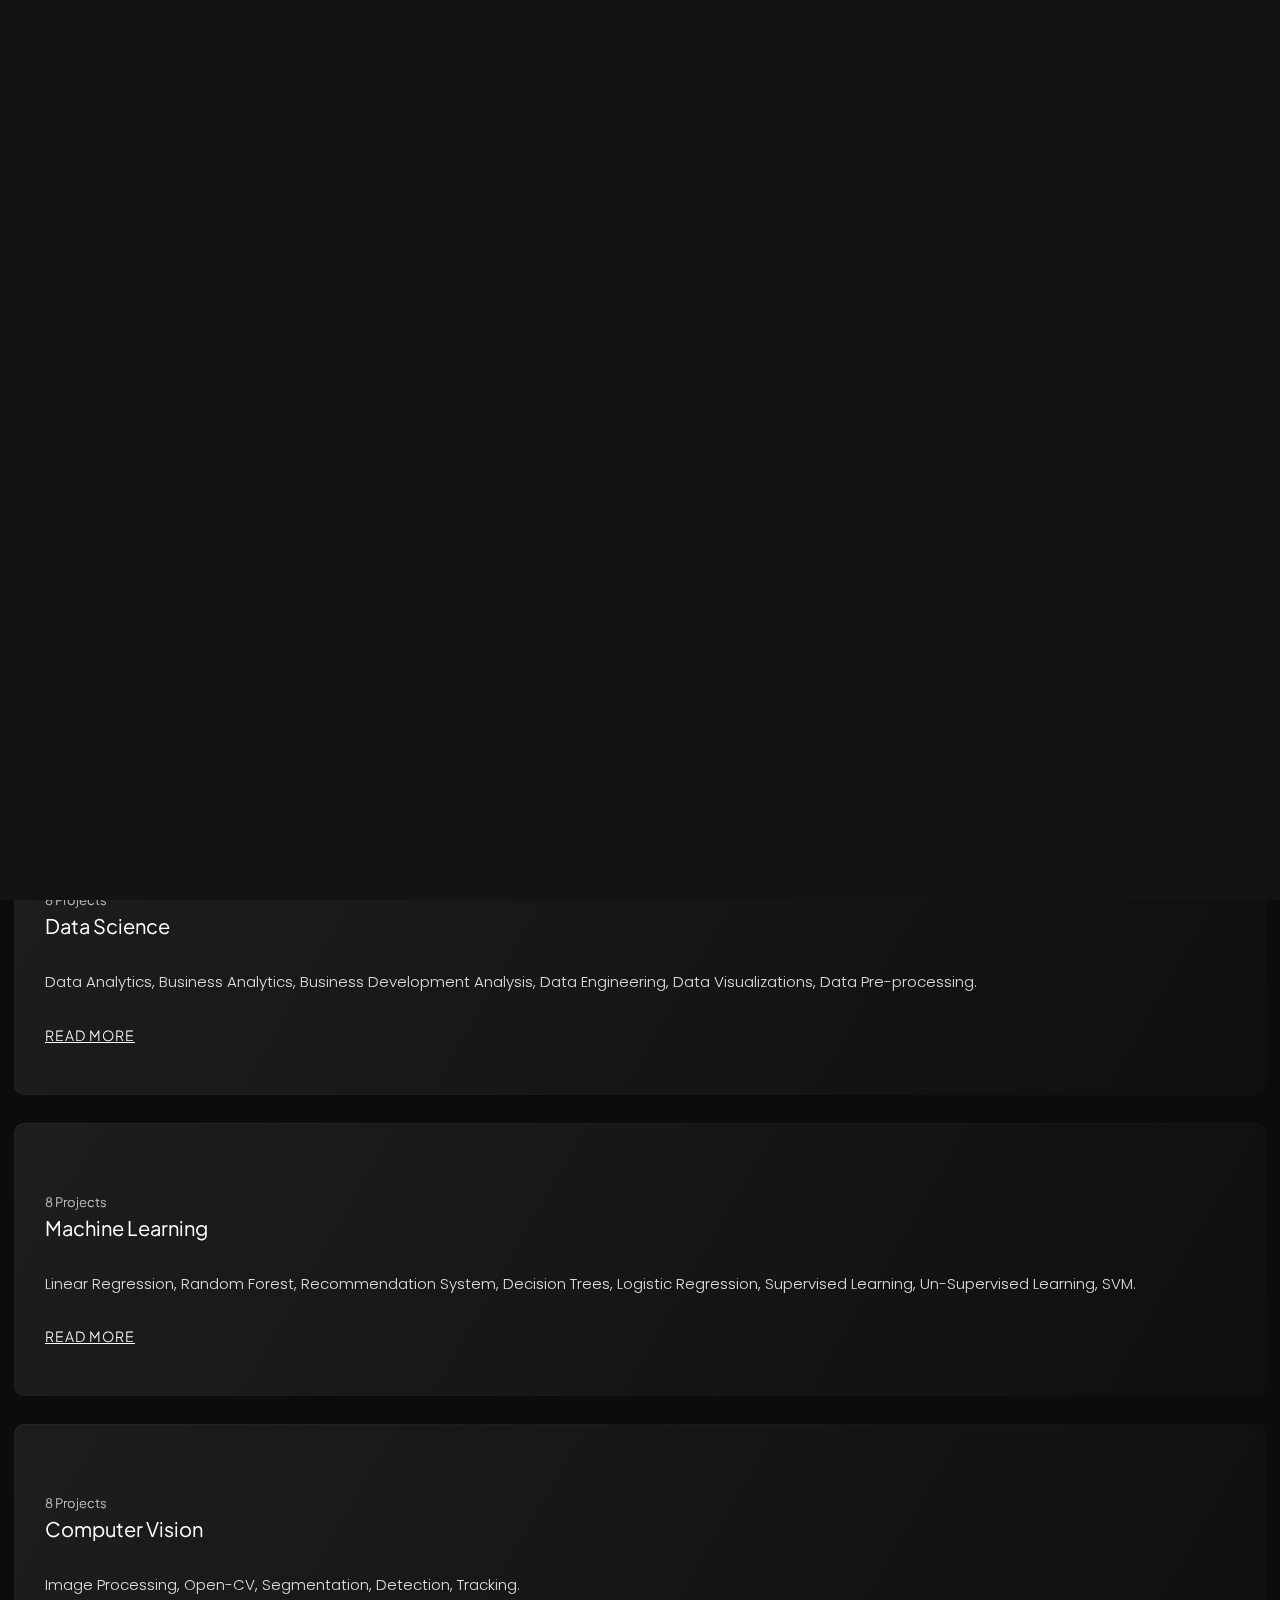
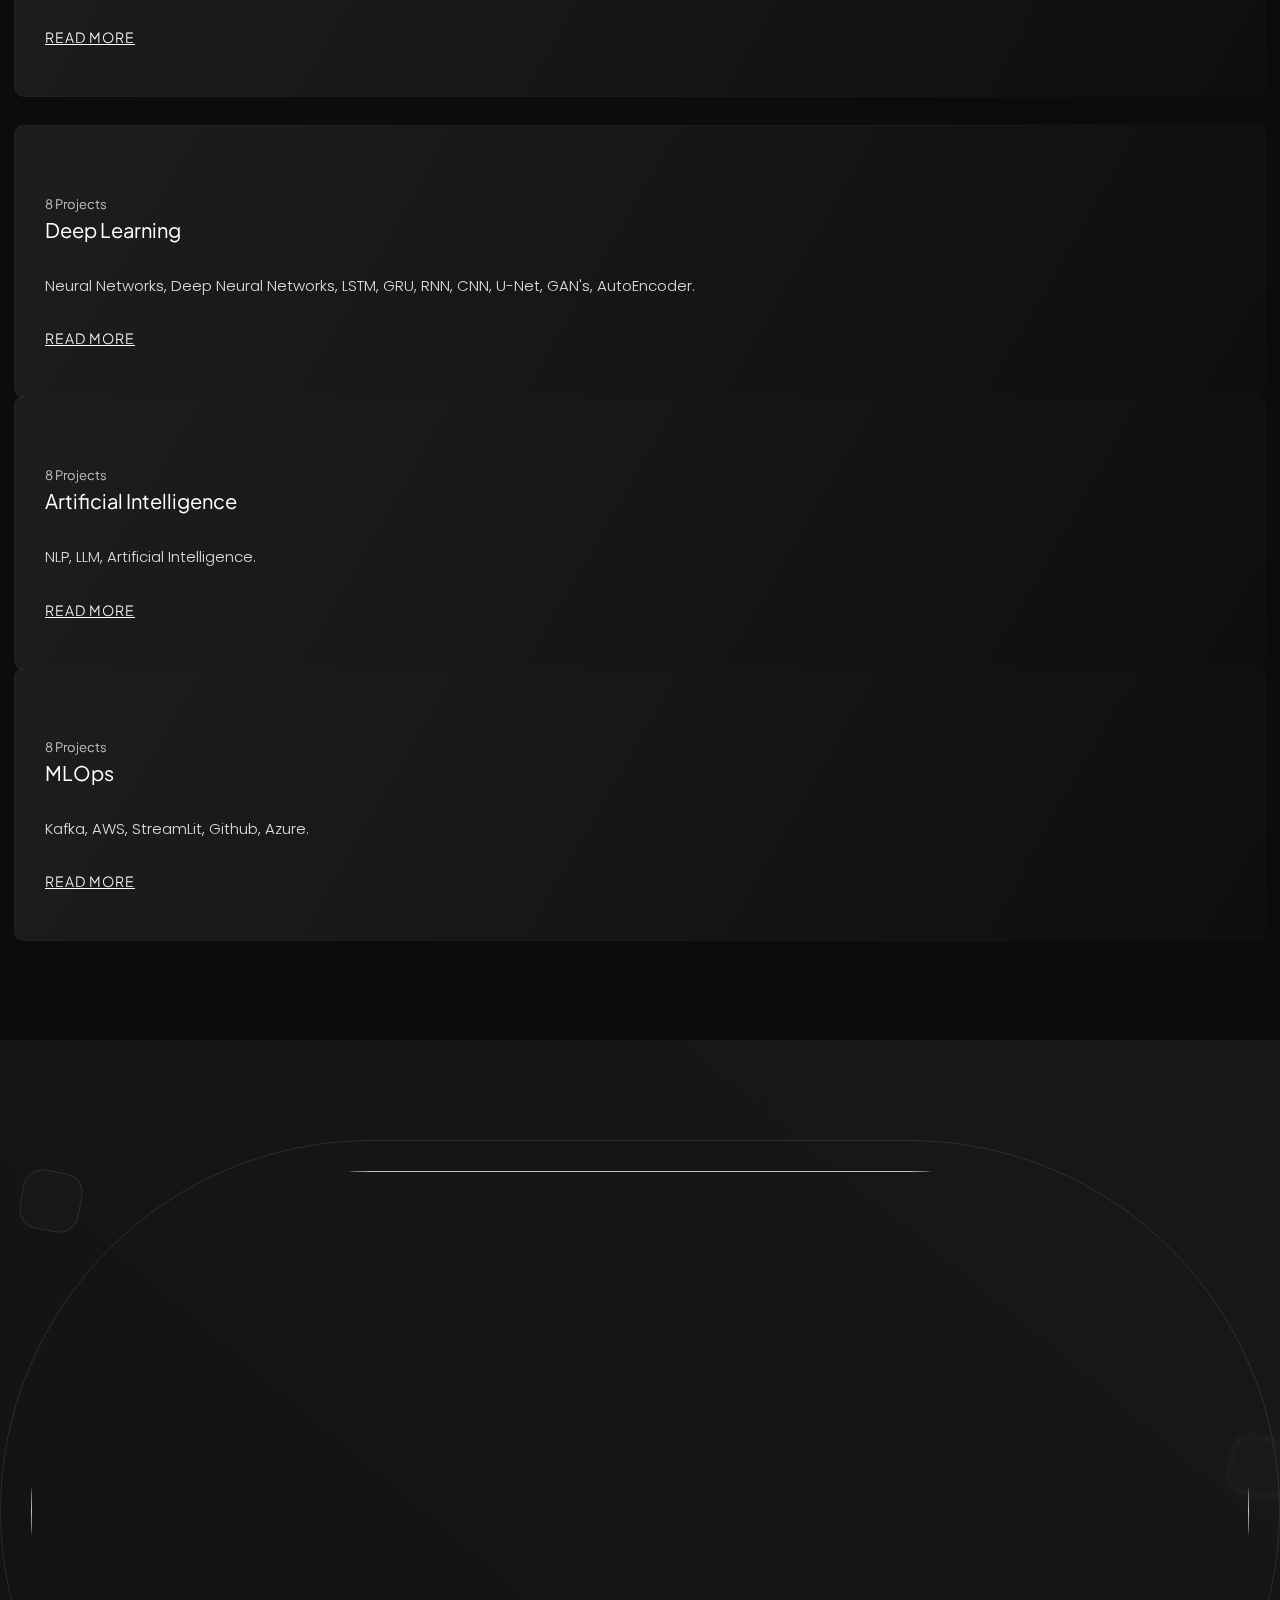
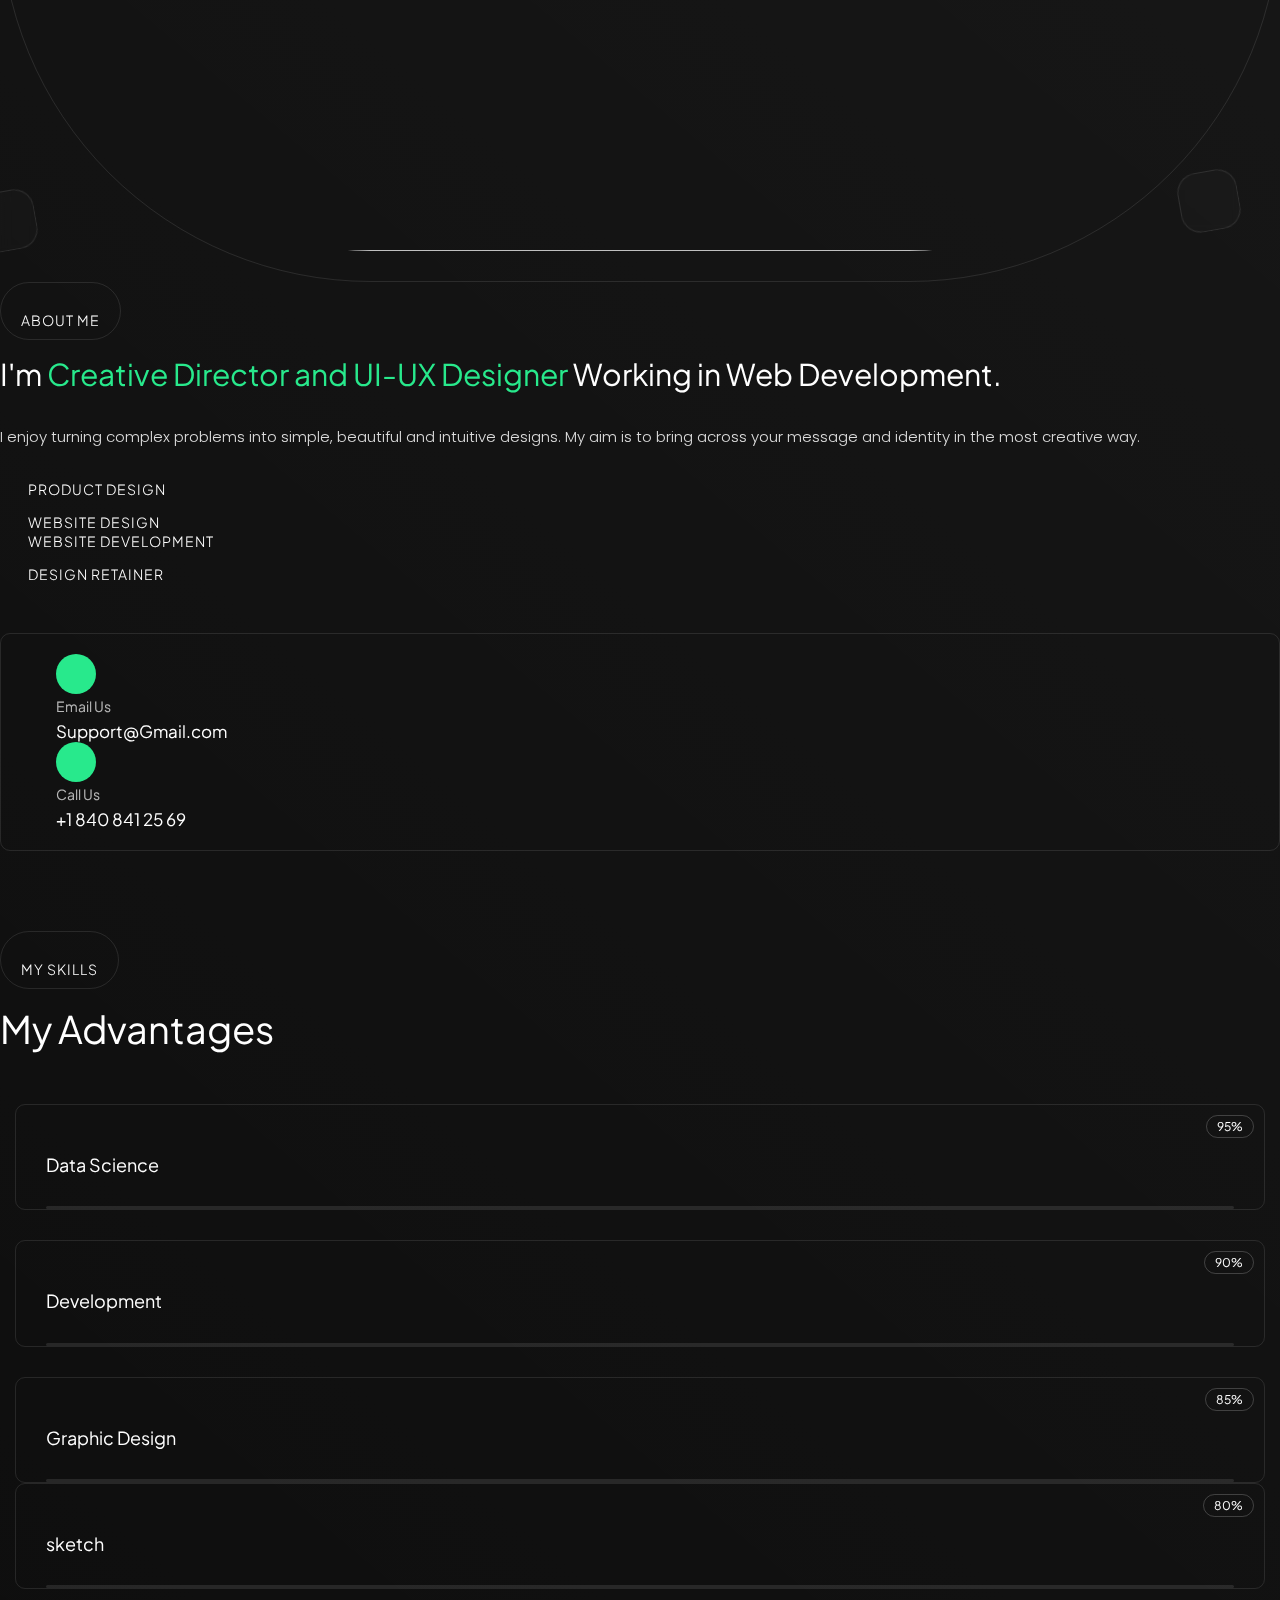
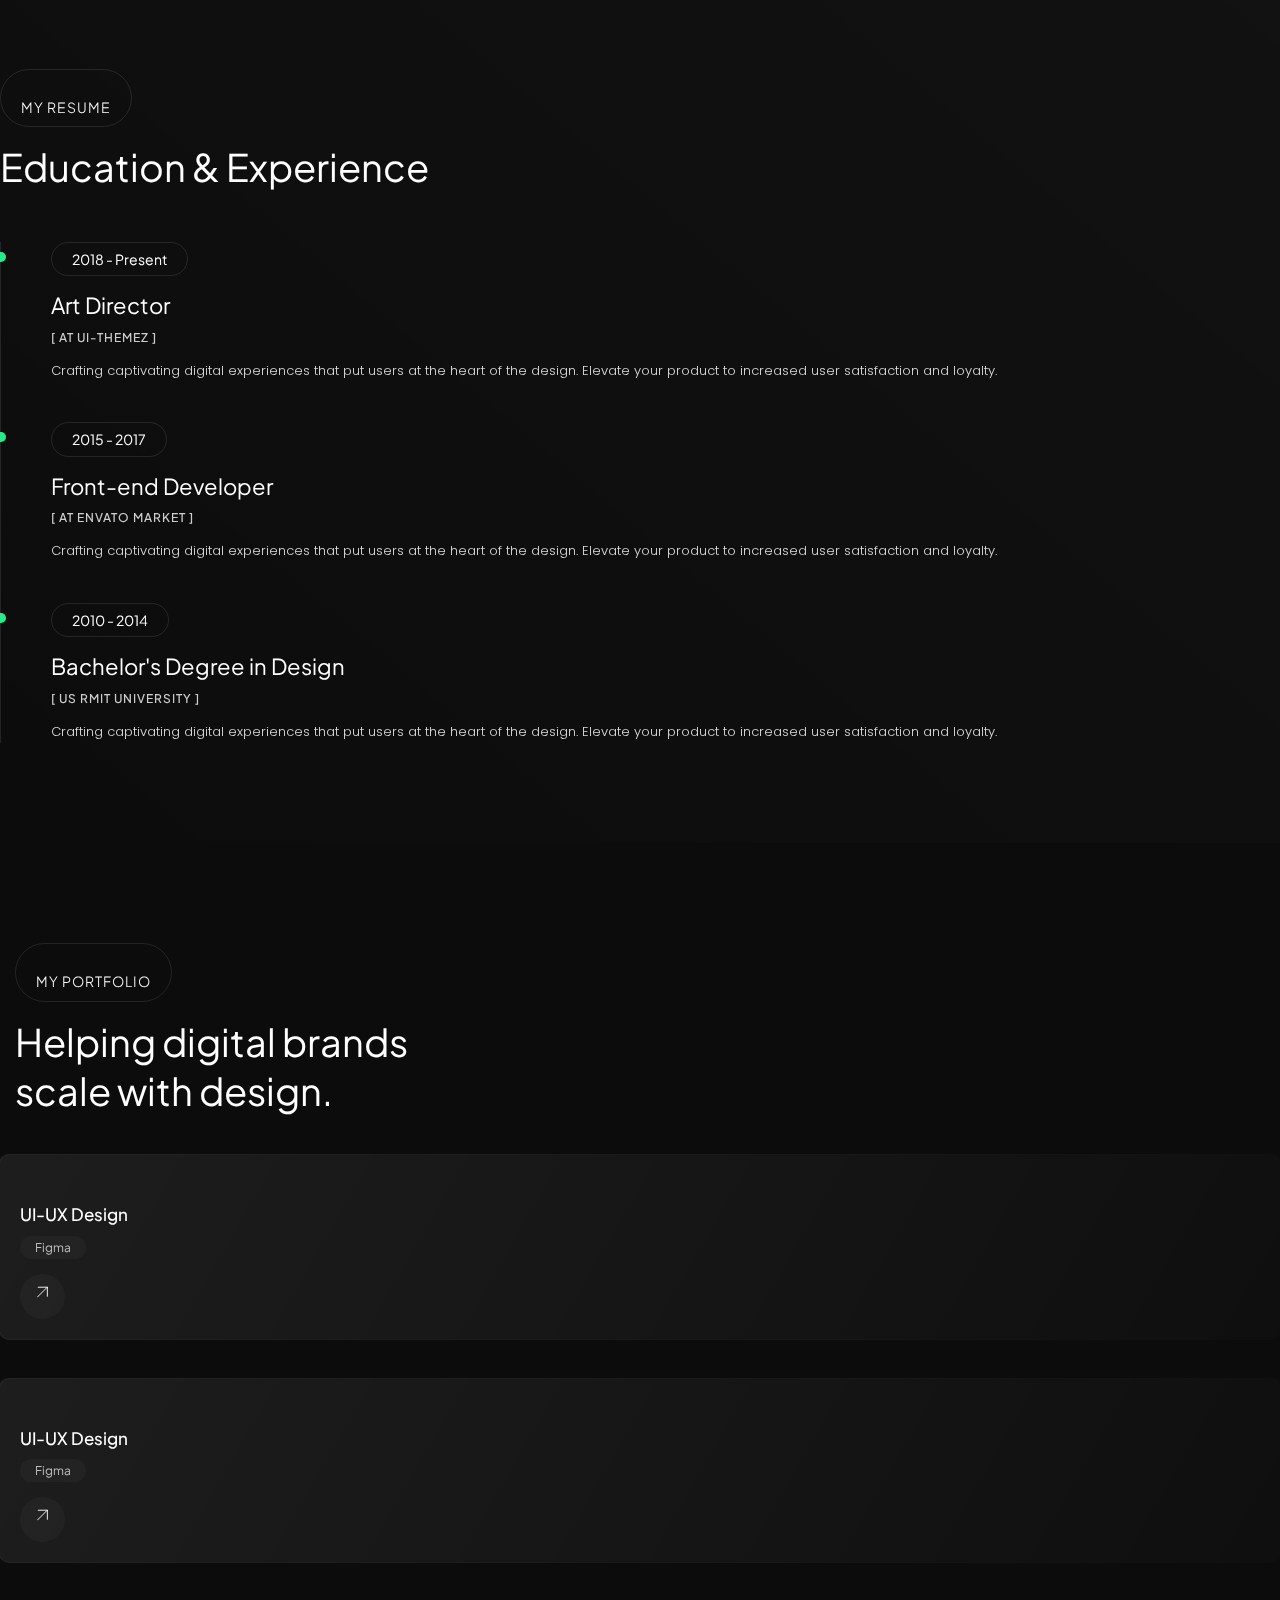
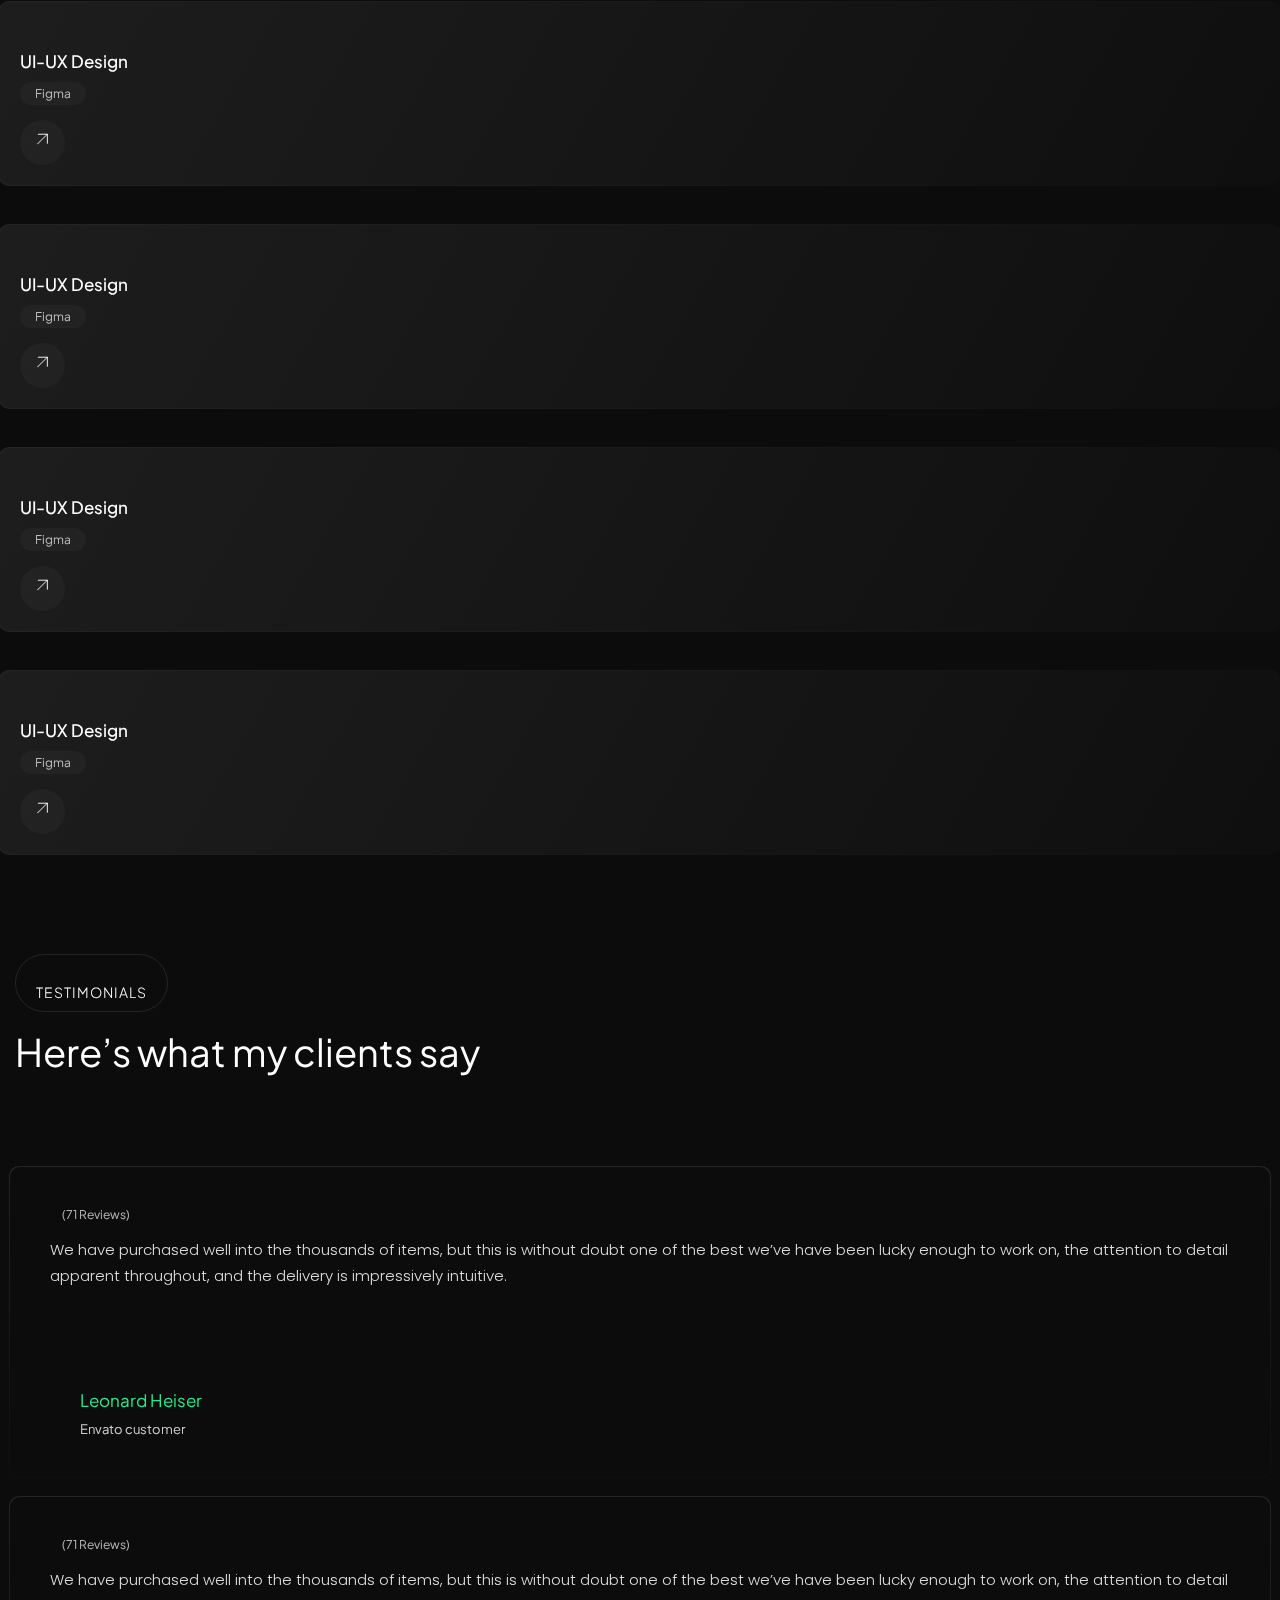
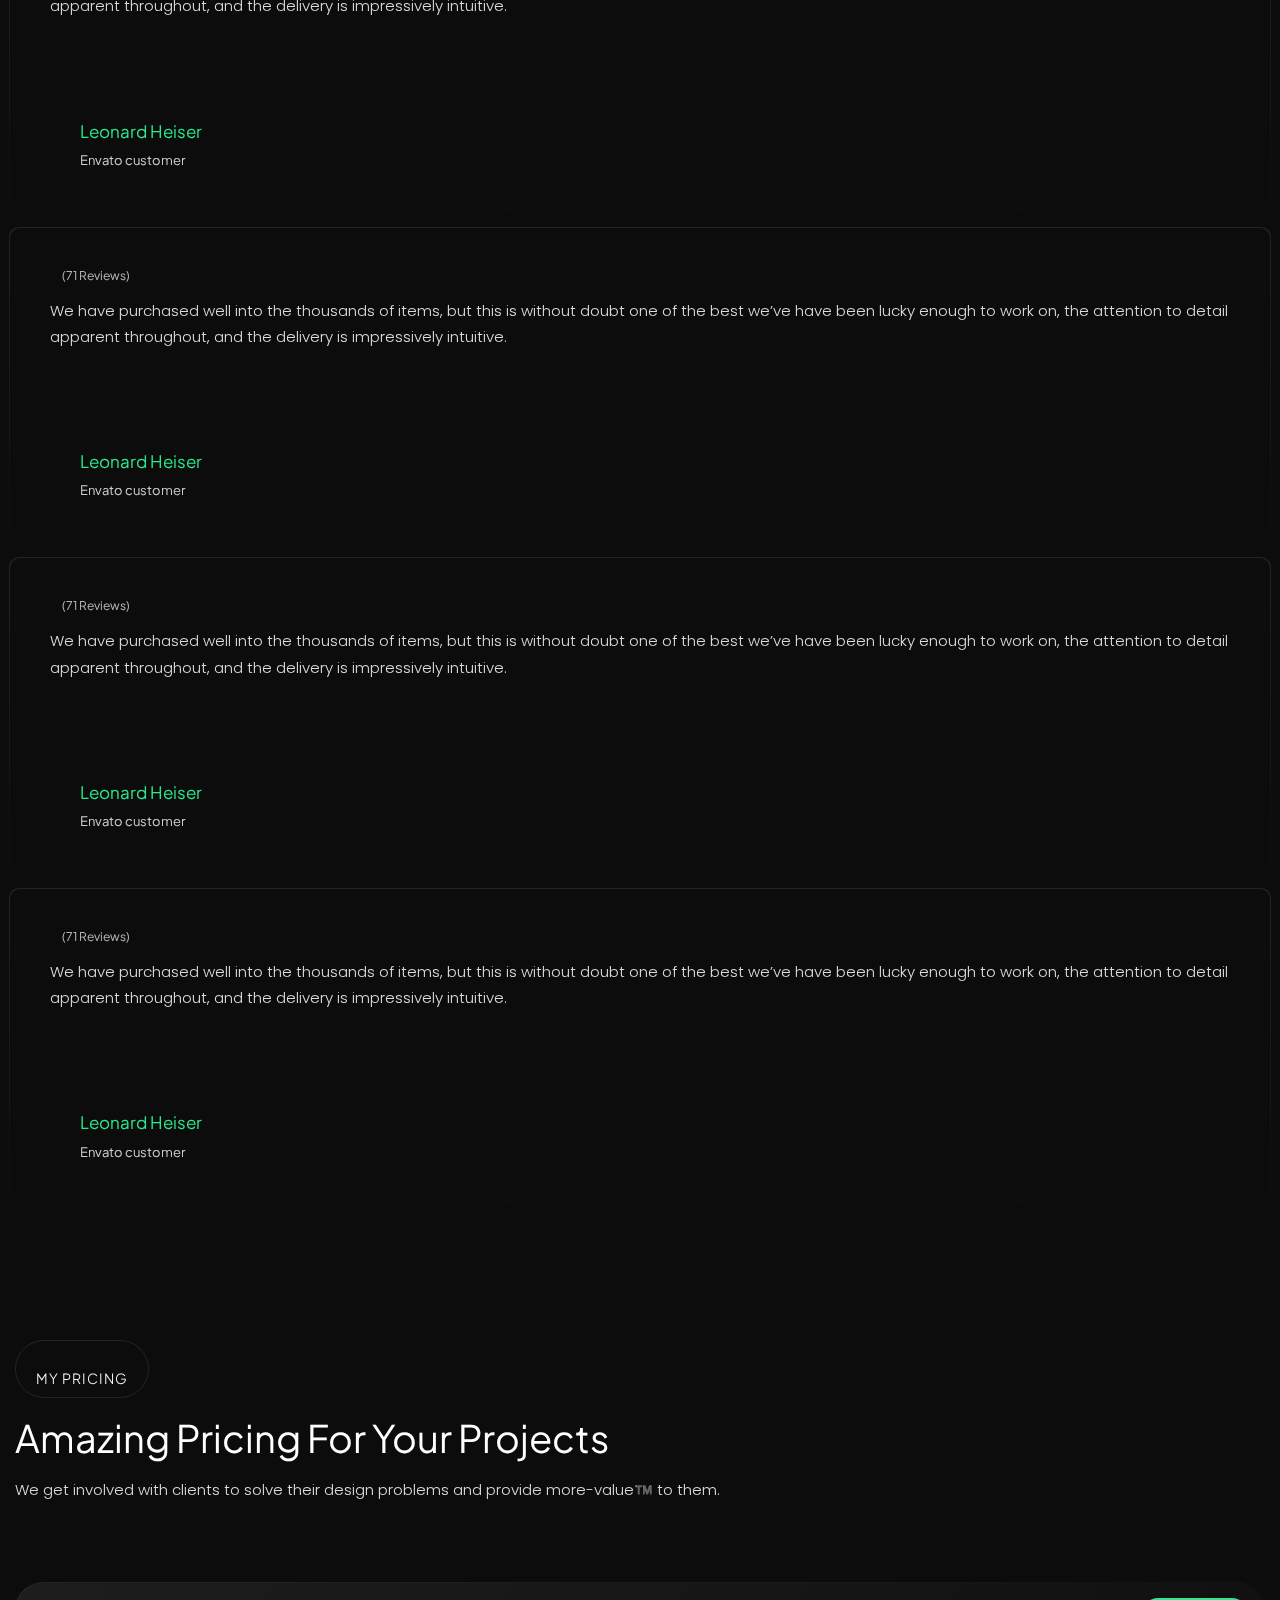
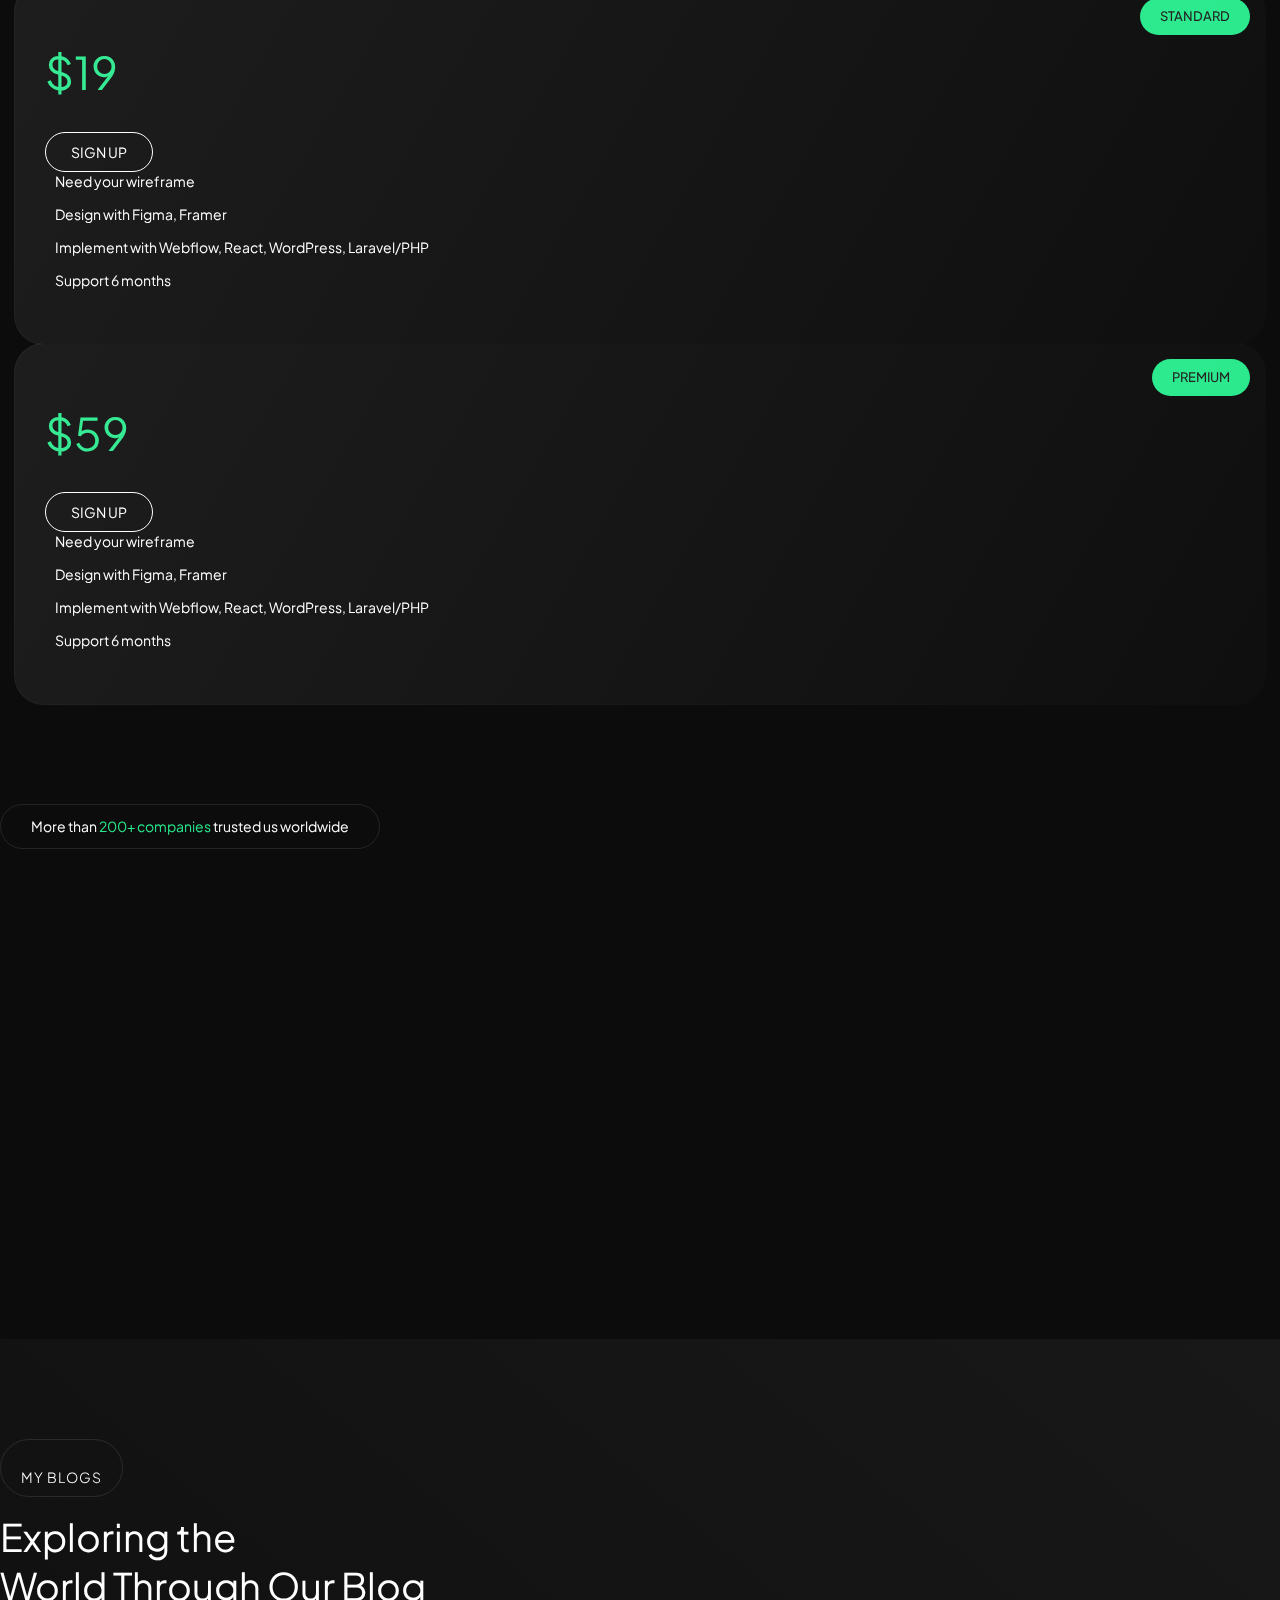
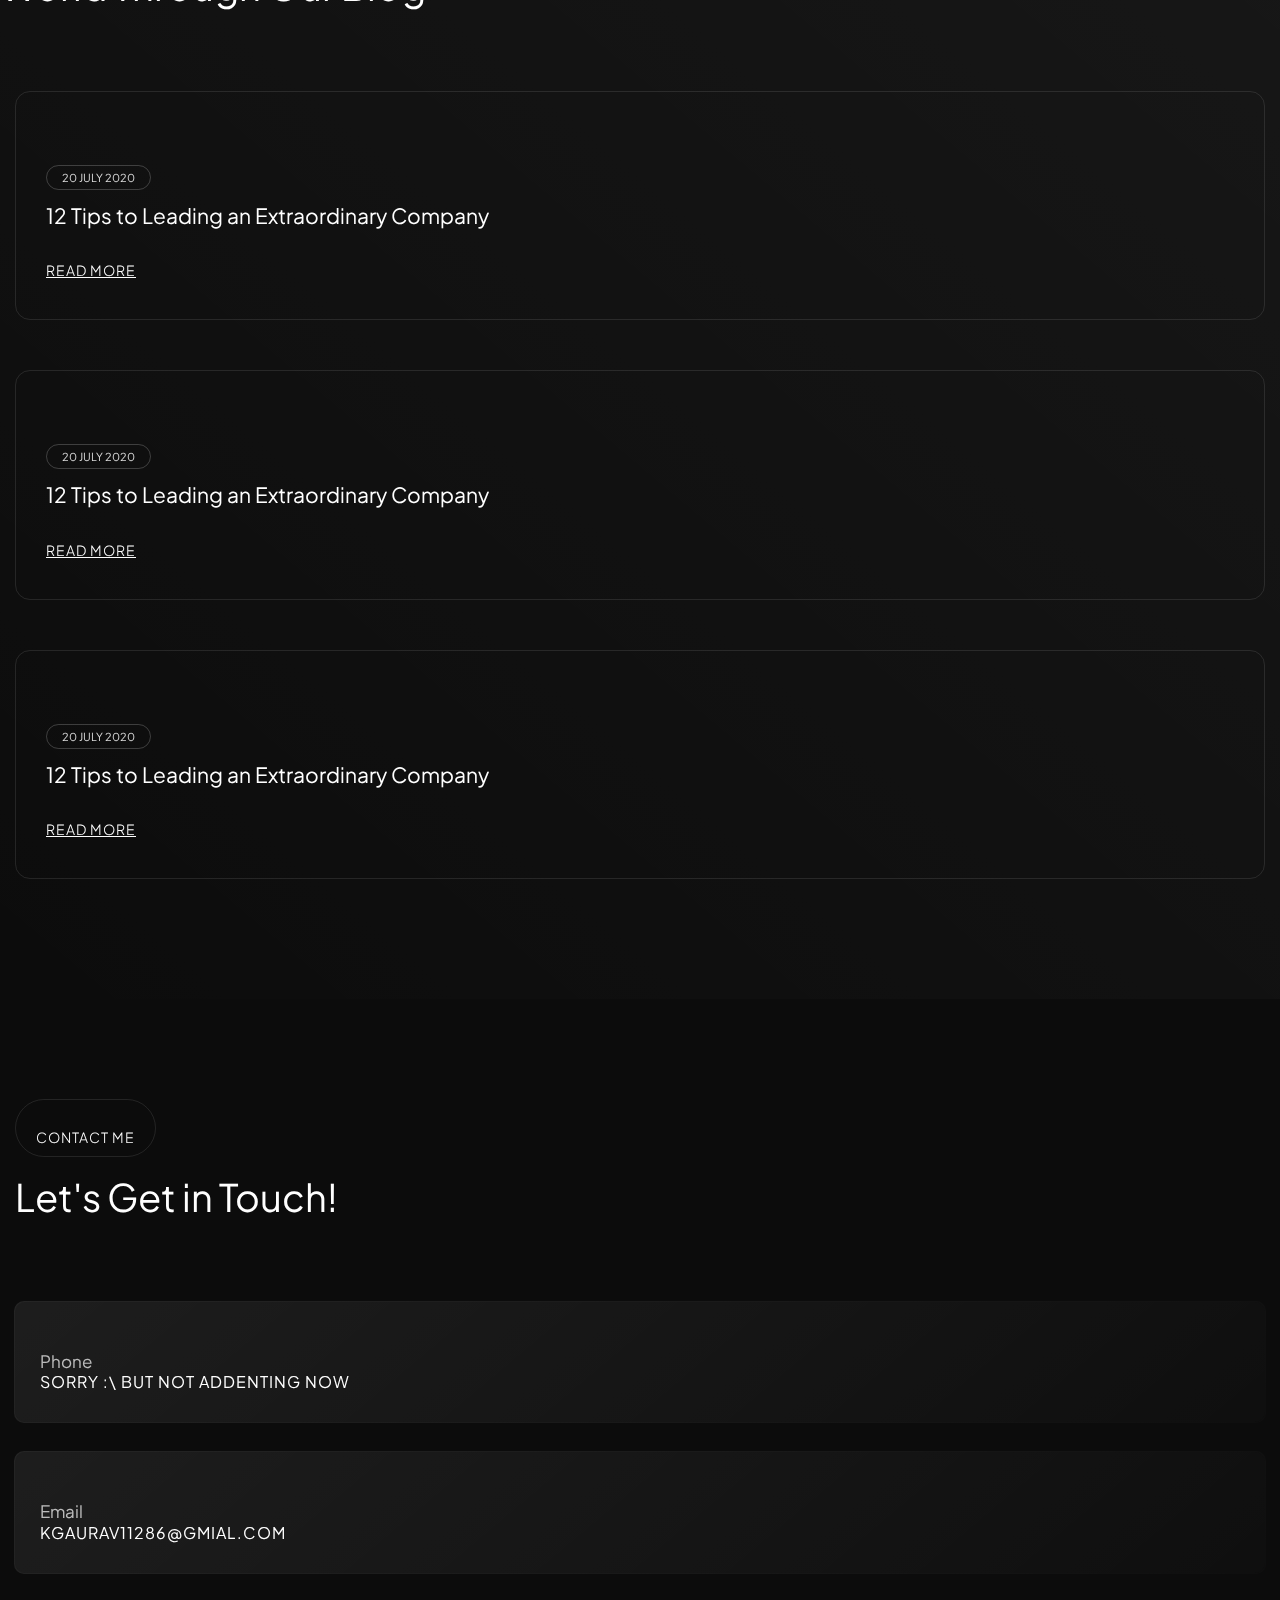
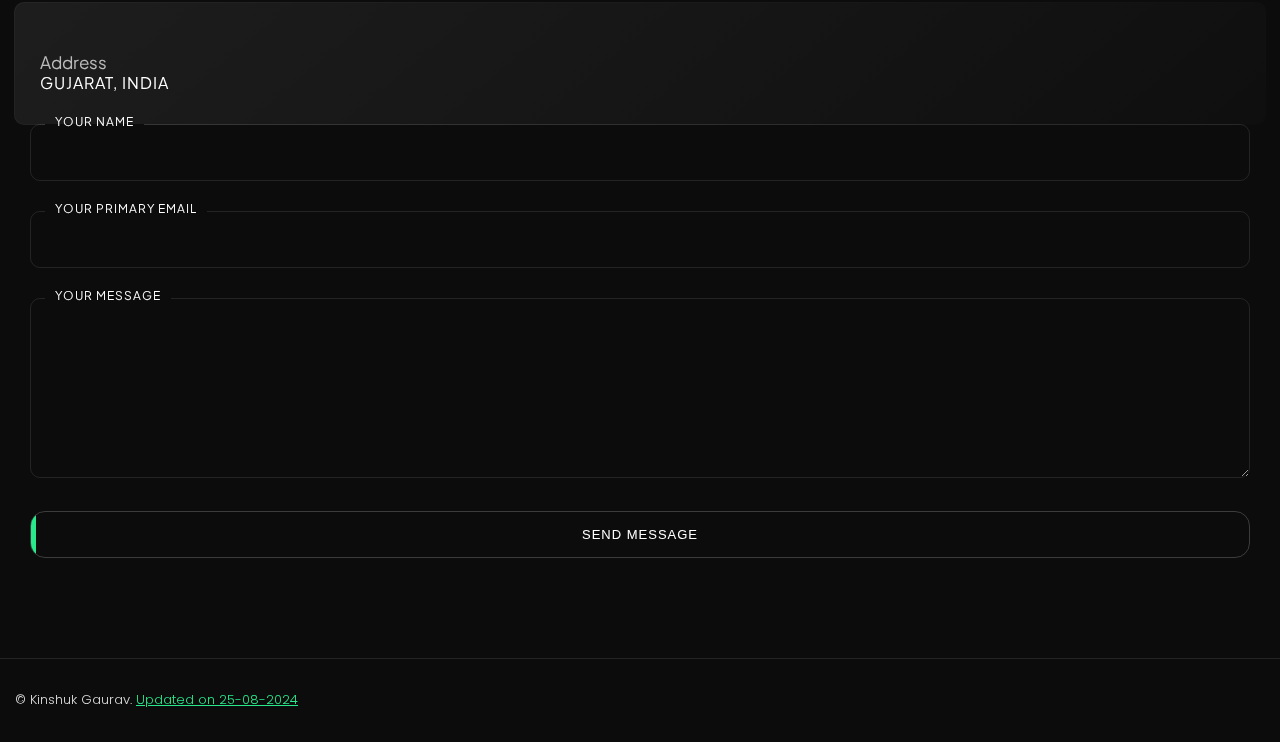
==== commit 3f034910: "commit send message" ====
--- a/index.html
+++ b/index.html
@@ -1221,7 +1221,7 @@
                             <div class="d-inline-block">
                                 <div class="sub-title-icon d-flex align-items-center">
                                     <span class="icon pe-7s-map-marker"></span>
-                                    <h6>Contact Us</h6>
+                                    <h6>Contact Me</h6>
                                 </div>
                             </div>
                             <h3>Let's Get in Touch!</h3>
@@ -1239,7 +1239,7 @@
                                     <h6 class="opacity-7">Phone</h6>
                                 </div>
                                 <div class="ml-auto">
-                                    <h4>+1 840 841 25 69</h4>
+                                    <h4>Sorry :\ but not addenting now</h4>
                                 </div>
                             </div>
                             <div class="item mb-30 d-flex align-items-center">
@@ -1251,7 +1251,7 @@
                                 </div>
                                 <div class="ml-auto">
                                     <h4>
-                                        <a href="mailto:abc@example.com">Kinshuk Gaurav@website.com</a>
+                                        <a href="mailto:kgaurav11286@gmial.com">kgaurav11286@gmial.com</a>
                                     </h4>
                                 </div>
                             </div>
@@ -1263,11 +1263,12 @@
                                     <h6 class="opacity-7">Address</h6>
                                 </div>
                                 <div class="ml-auto">
-                                    <h4>Amsterdam, The Netherland</h4>
-                                </div>
-                            </div>
-                        </div>
-                    </div>
+                                    <h4>Gujarat, India</h4>
+                                </div>
+                            </div>
+                        </div>
+                    </div>
+
                     <div class="col-lg-7 valign wow fadeIn" data-wow-delay=".4s">
                         <div class="full-width">
                             <form id="contact-form" method="post" action="contact.php">
@@ -1285,7 +1286,7 @@
 
                                     <div class="col-lg-6">
                                         <div class="form-group mb-30">
-                                            <label>Your Email</label>
+                                            <label>Your Primary Email</label>
                                             <input id="form_email" type="email" name="email" required="required">
                                         </div>
                                     </div>
@@ -1294,10 +1295,14 @@
                                         <div class="form-group">
                                             <label>Your Message</label>
                                             <textarea id="form_message" name="message" required="required"></textarea>
+
                                         </div>
                                         <div class="mt-30">
                                             <button type="submit">
-                                                <span class="text">Send A Message</span>
+                                                <span class="text">
+                                                    <!-- <a href="mailto:kgaurav11286@gmial.com?subject=I want to collabrate or have query&body=Hello!!!, How are you?"> -->
+                                                    <!-- Send Message</a> -->
+                                                    Send Message </span>
                                             </button>
                                         </div>
                                     </div>
@@ -1306,6 +1311,7 @@
                             </form>
                         </div>
                     </div>
+
                 </div>
             </div>
         </section>
@@ -1342,12 +1348,10 @@
 
 
 
-
-
-
     <!-- jQuery -->
     <script src="assets/js/jquery-3.6.0.min.js"></script>
     <script src="assets/js/jquery-migrate-3.4.0.min.js"></script>
+    <script src="assets/js/j_query_contactme.js"></script>
 
     <!-- plugins -->
     <script src="assets/js/plugins.js"></script>
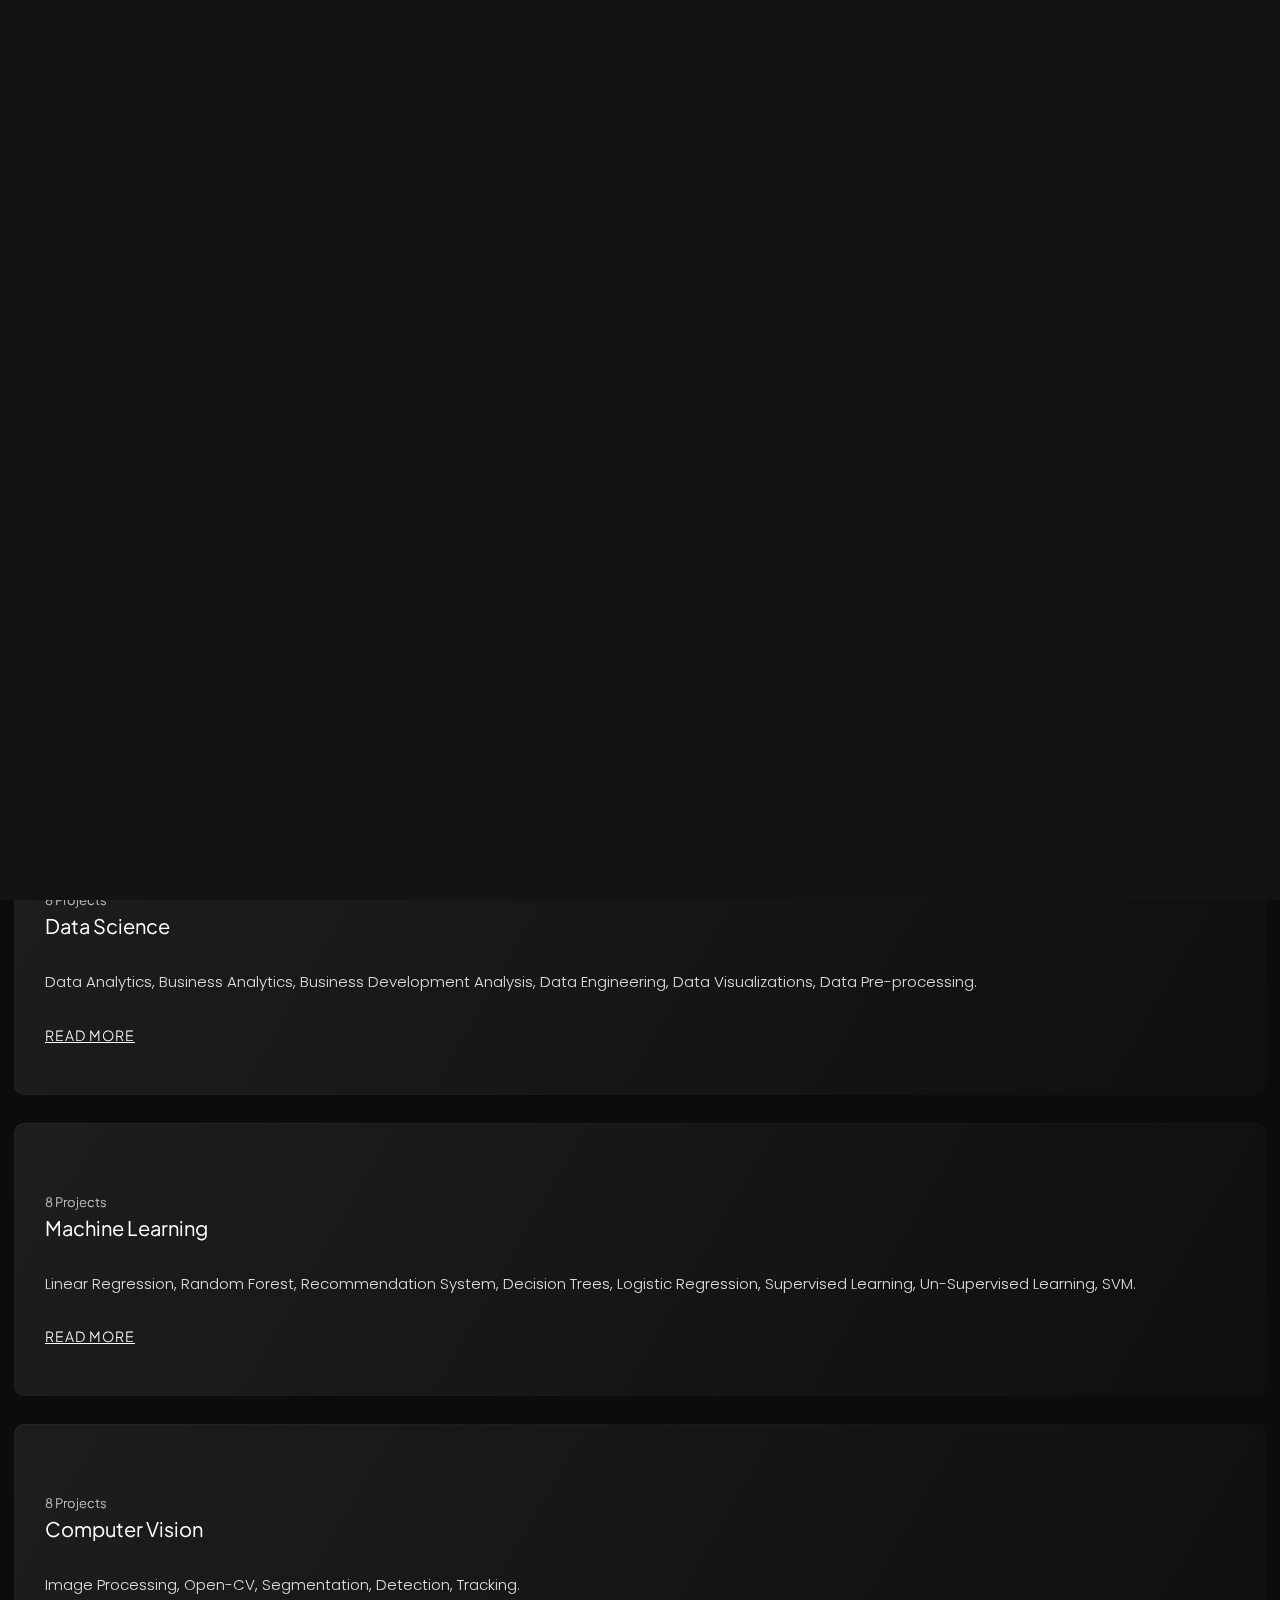
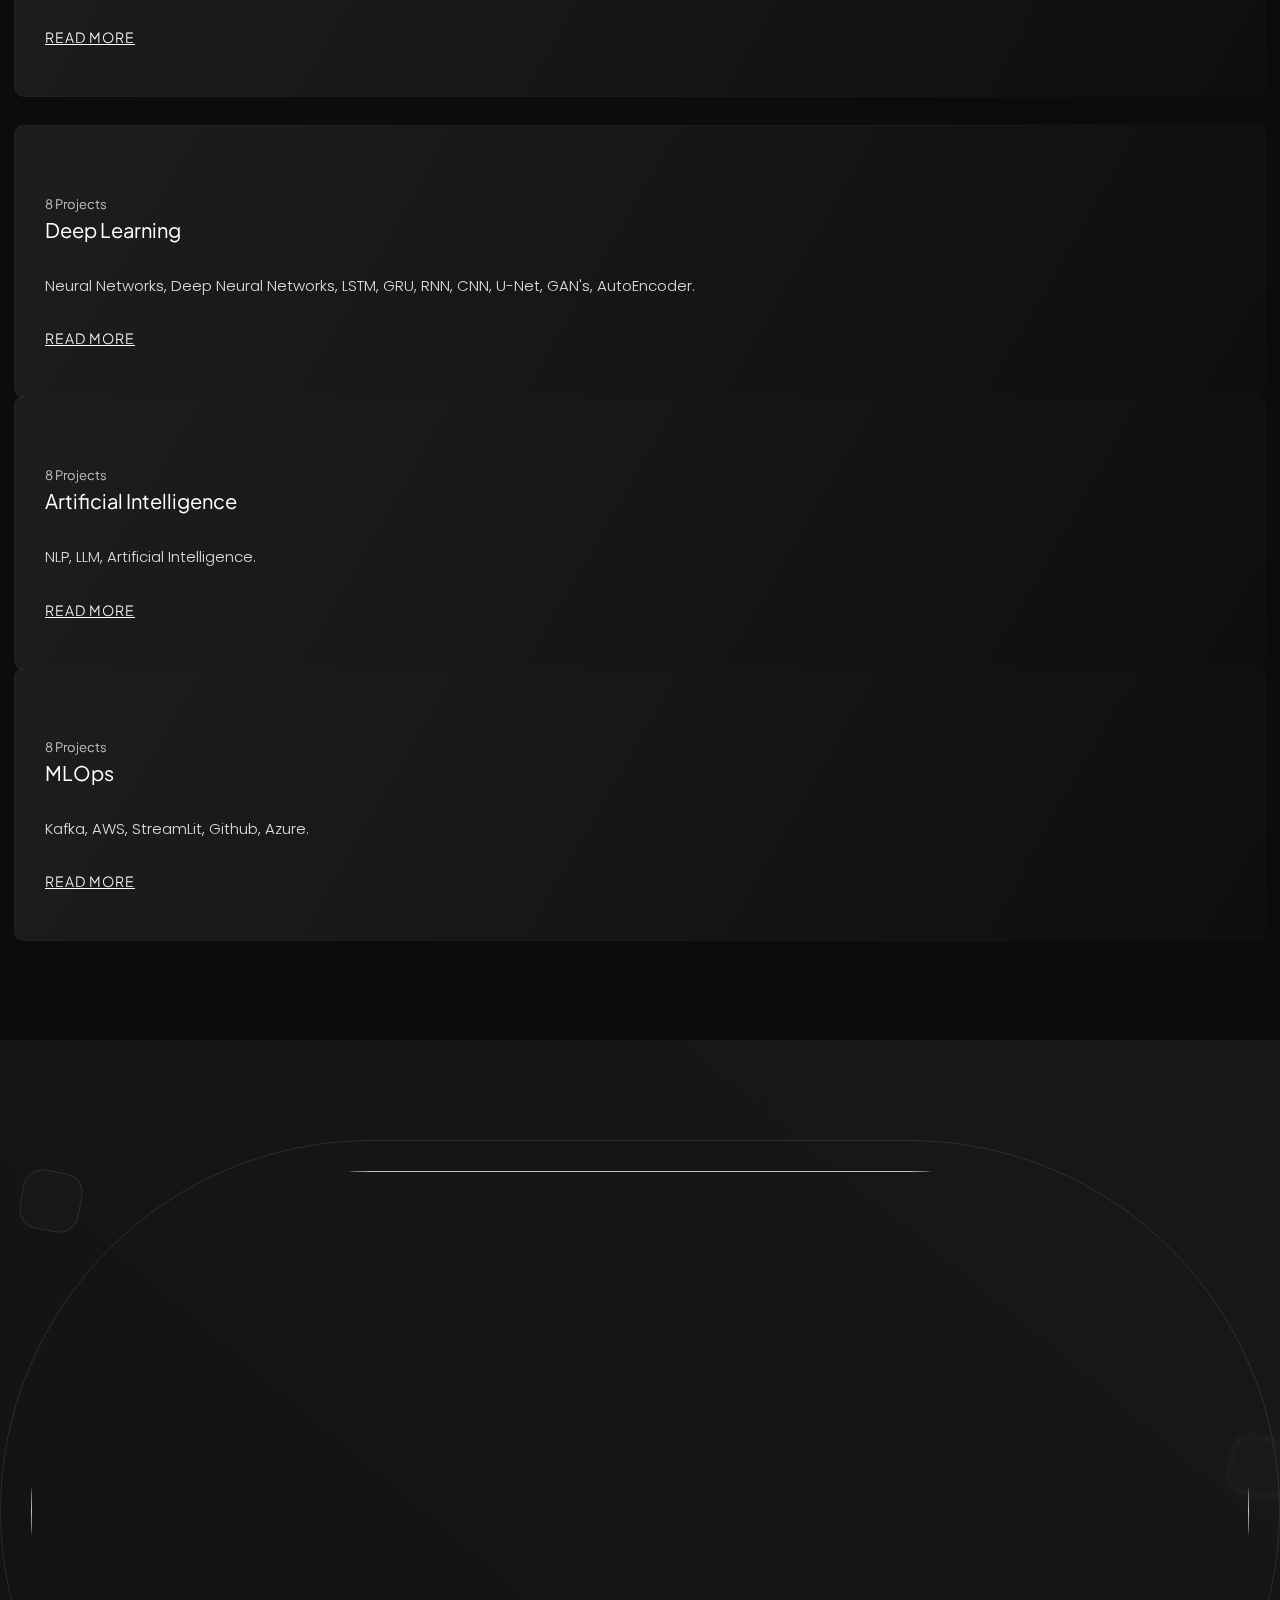
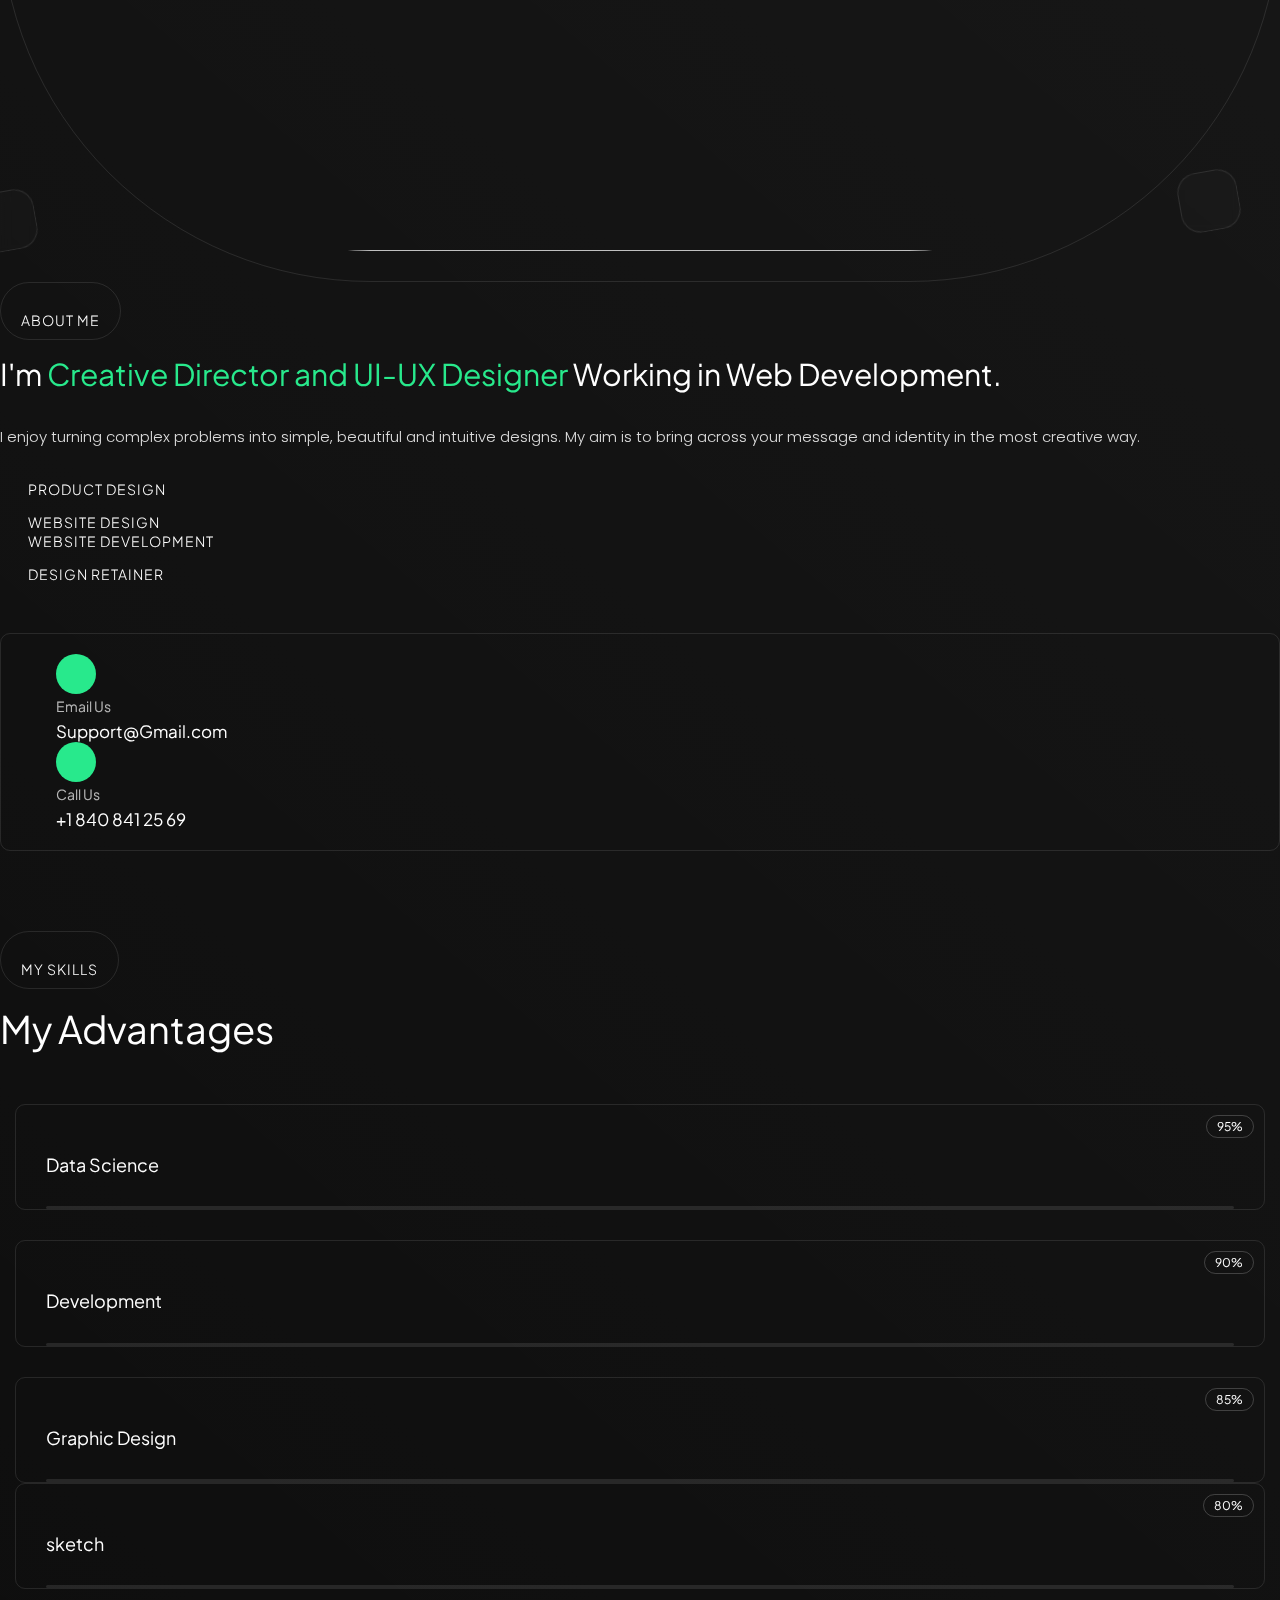
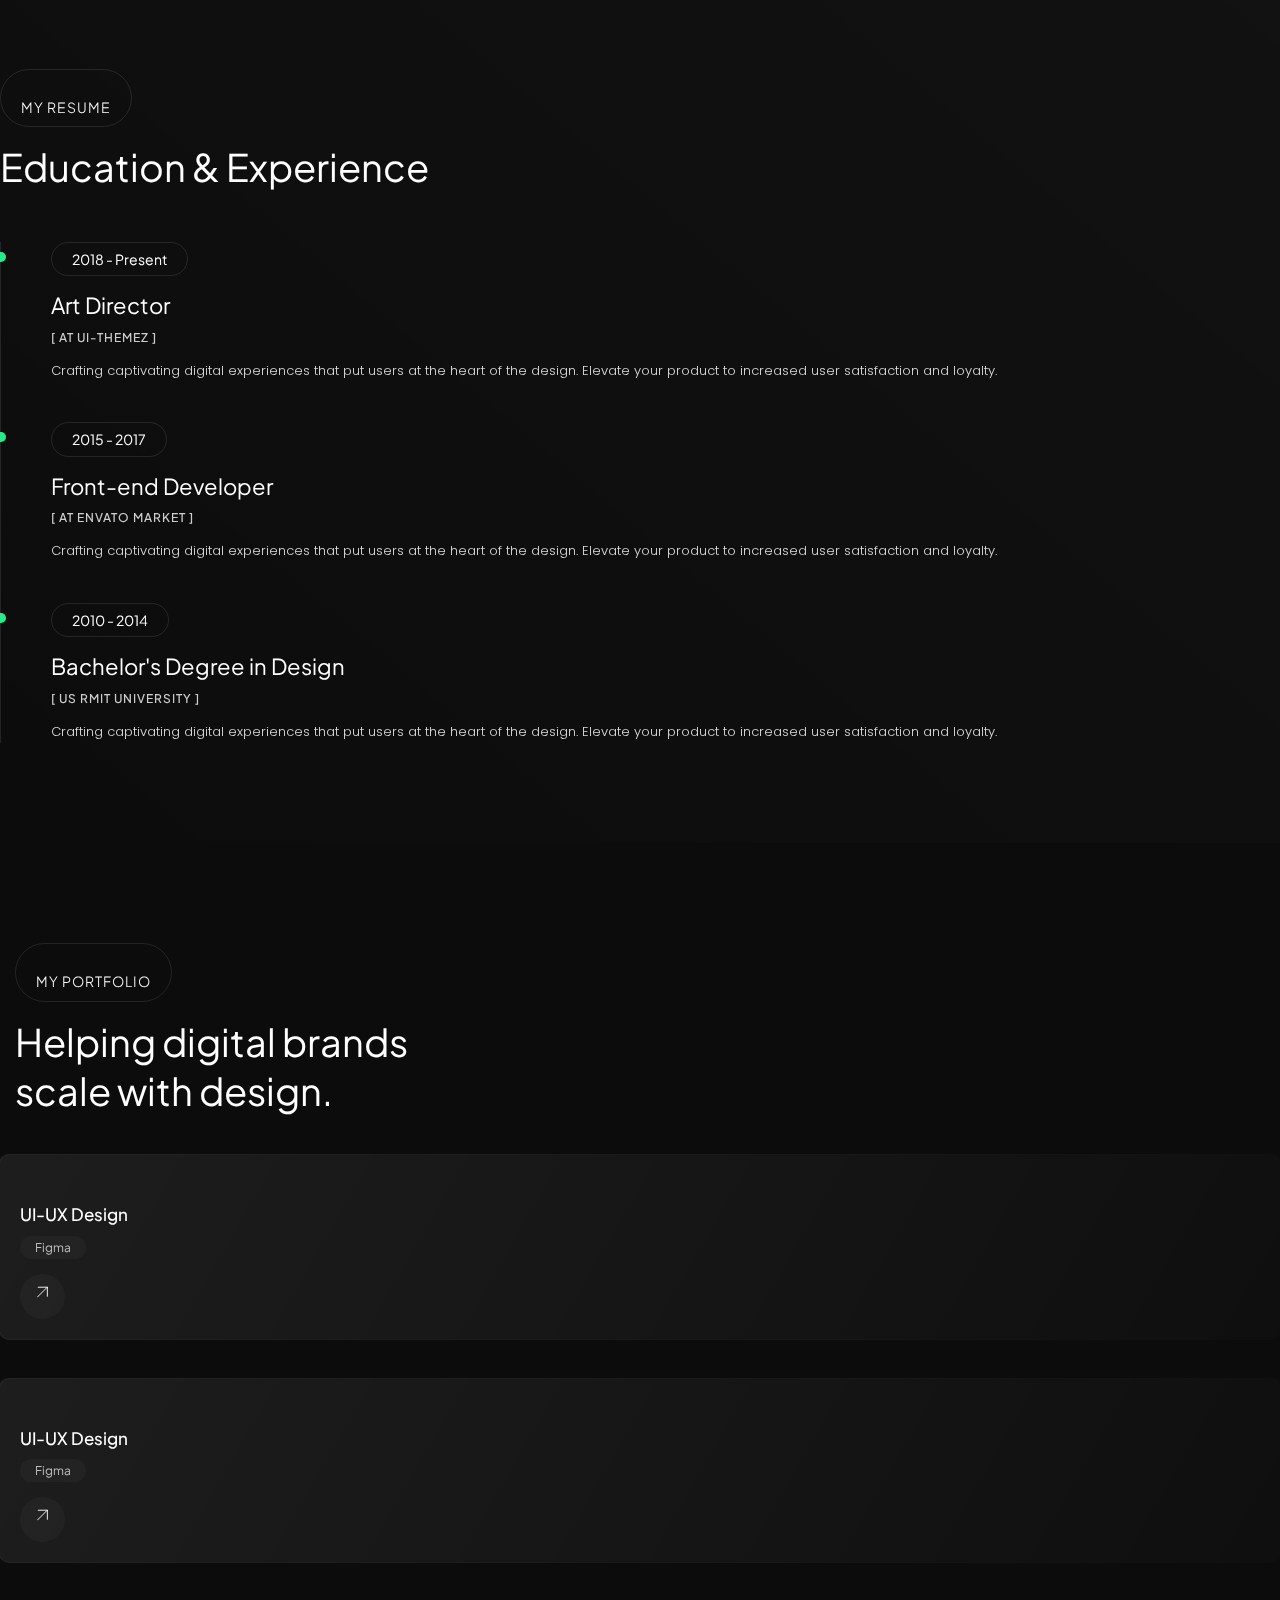
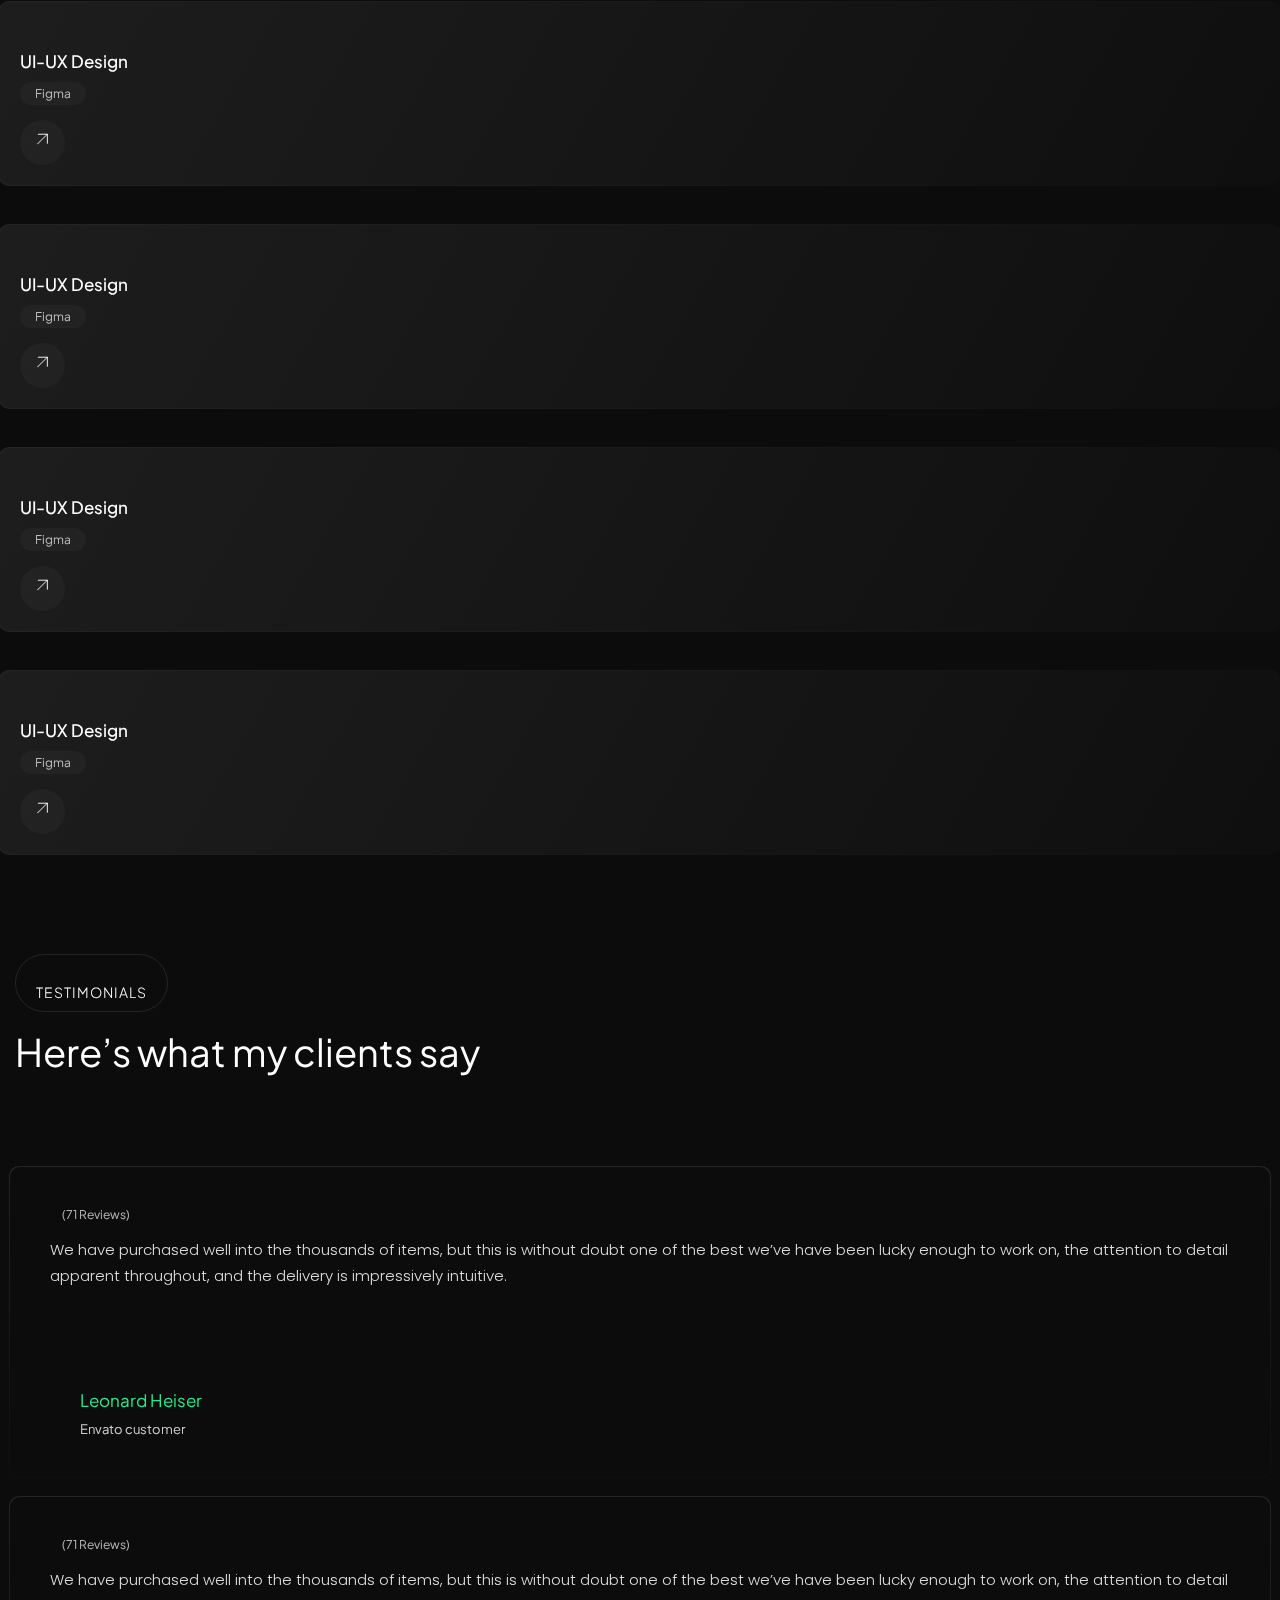
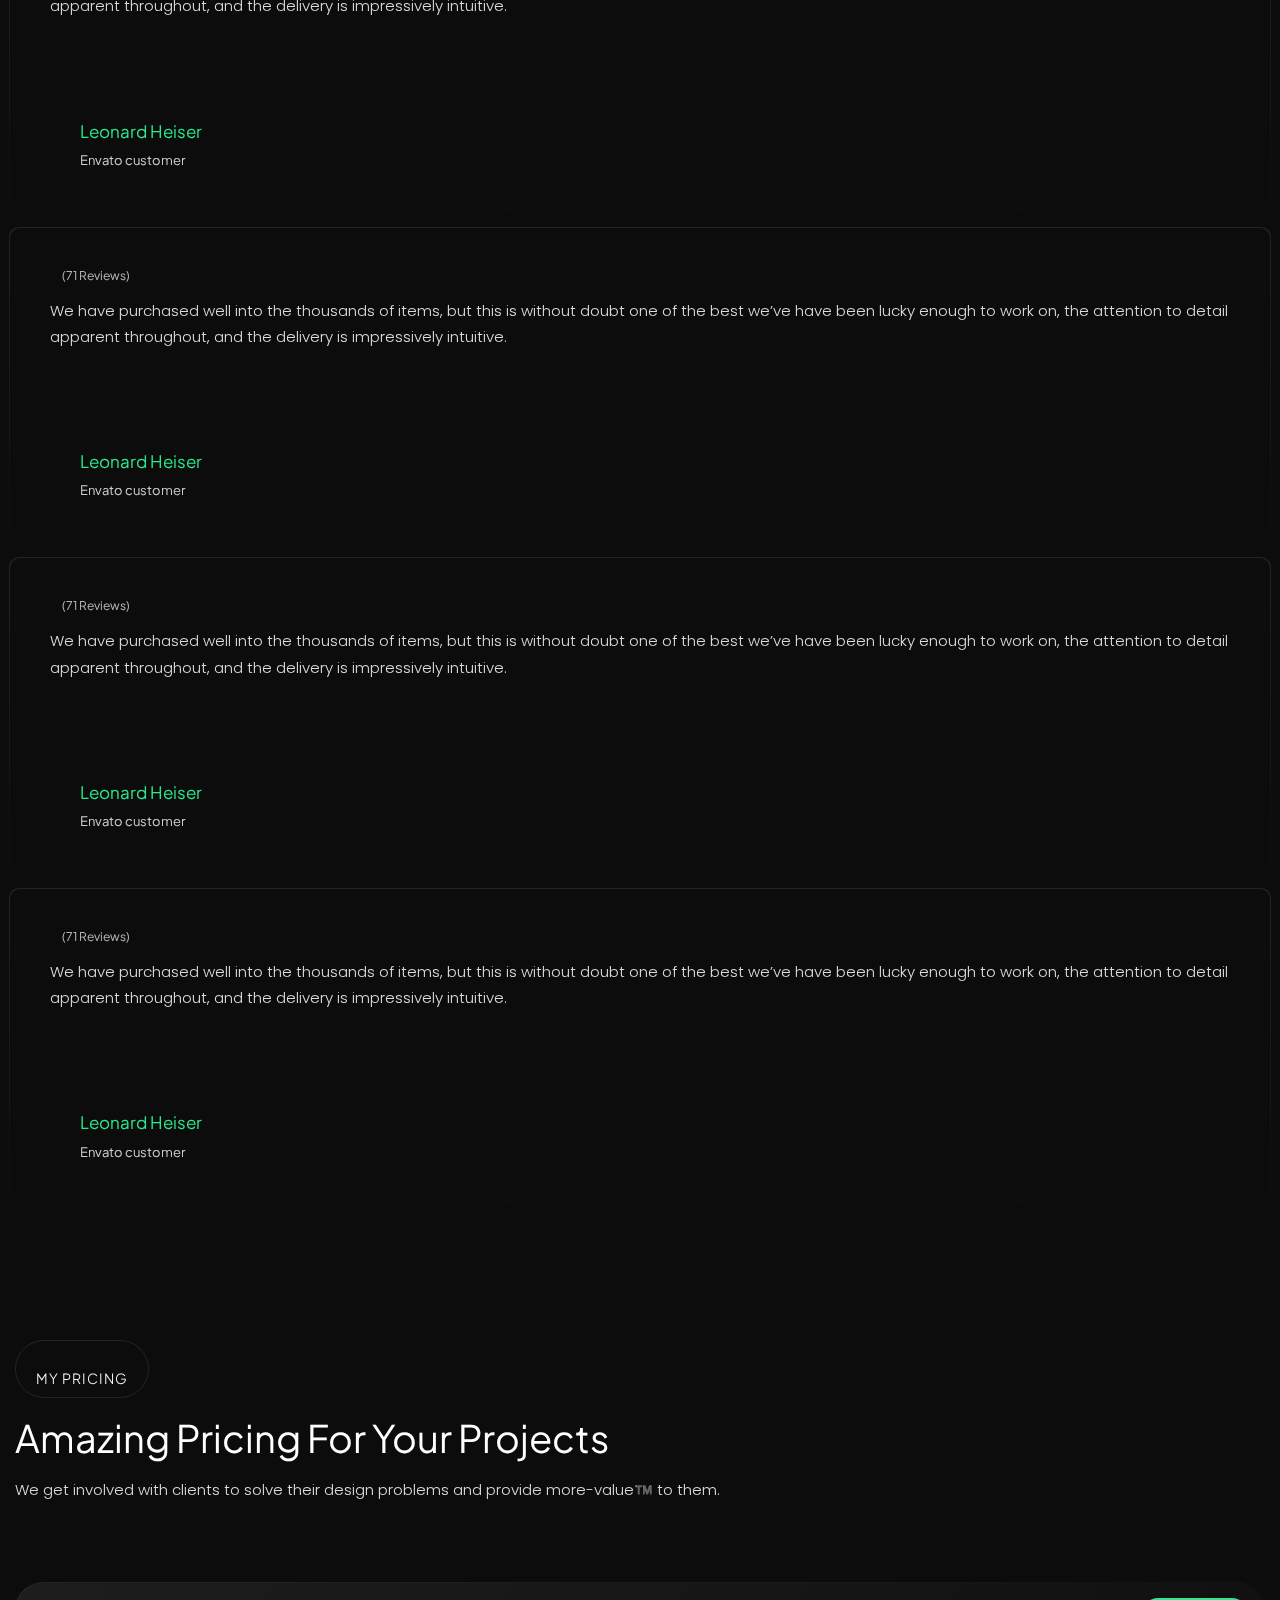
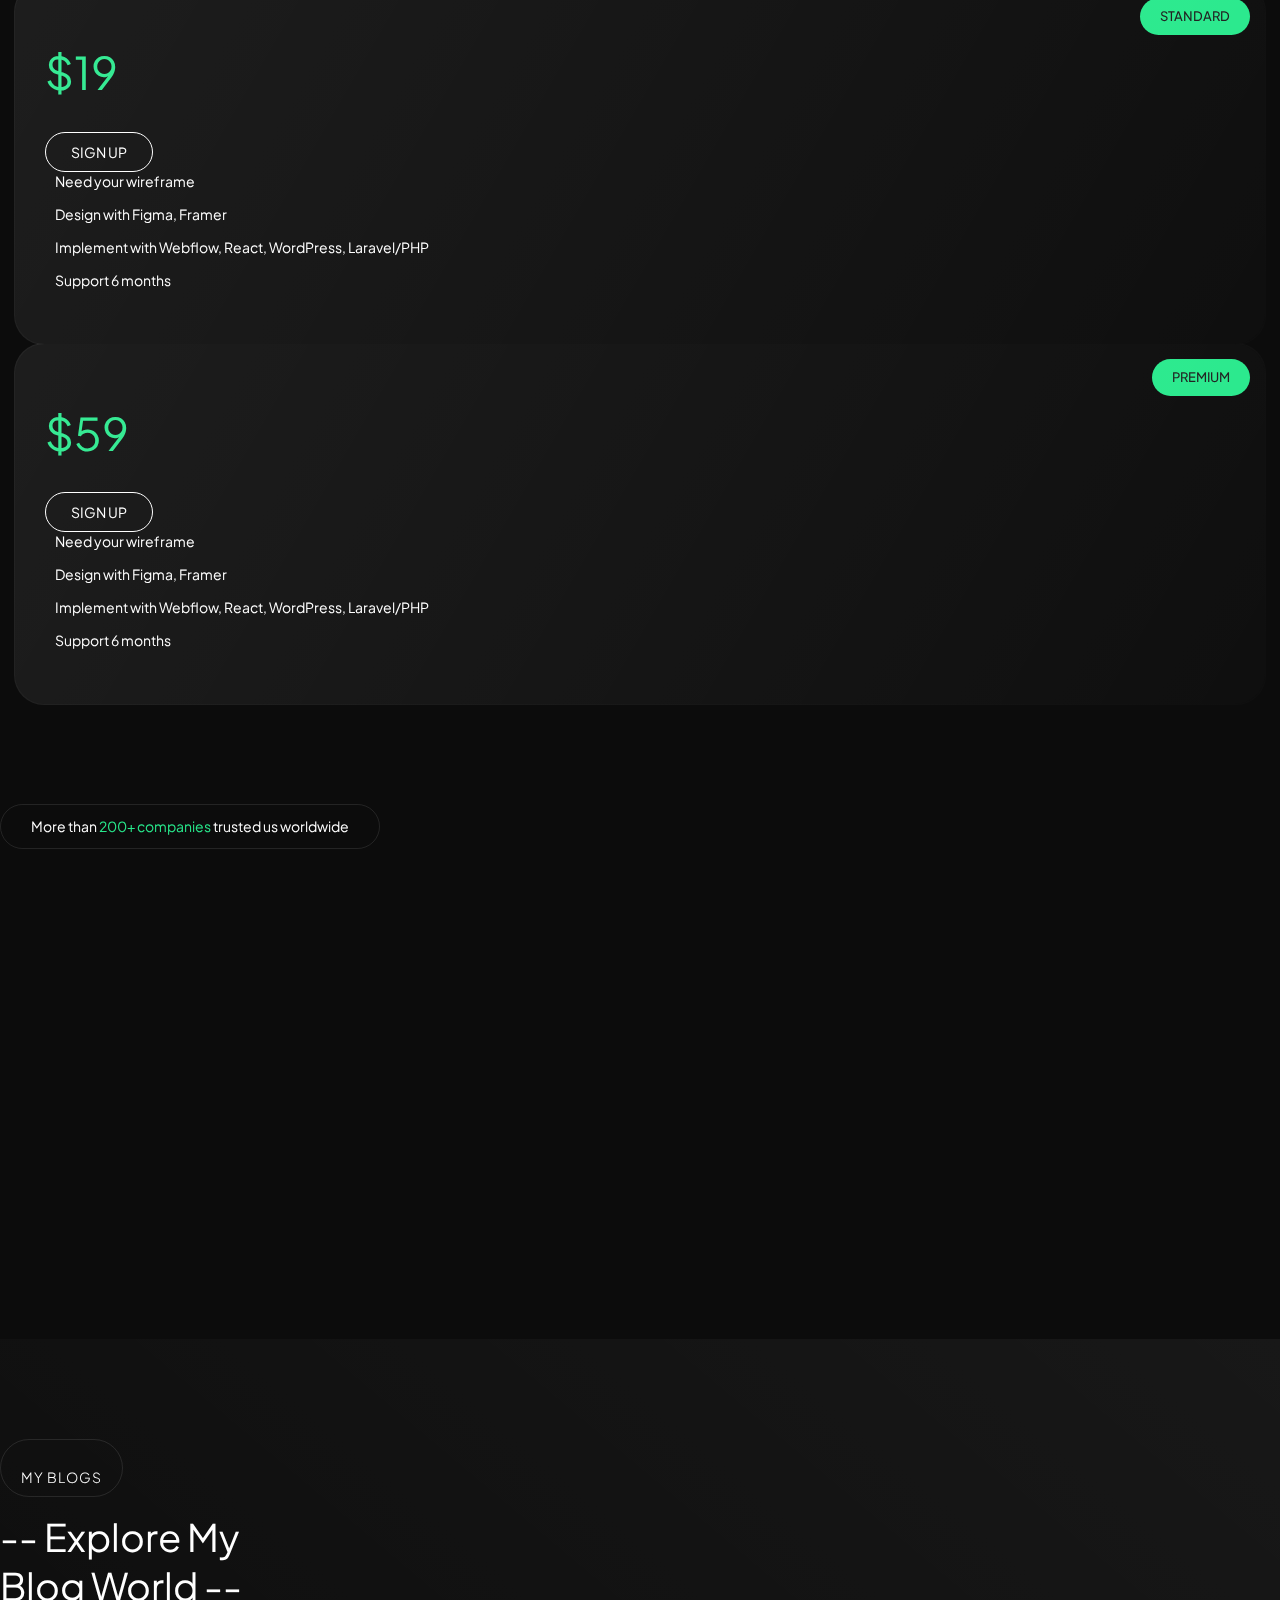
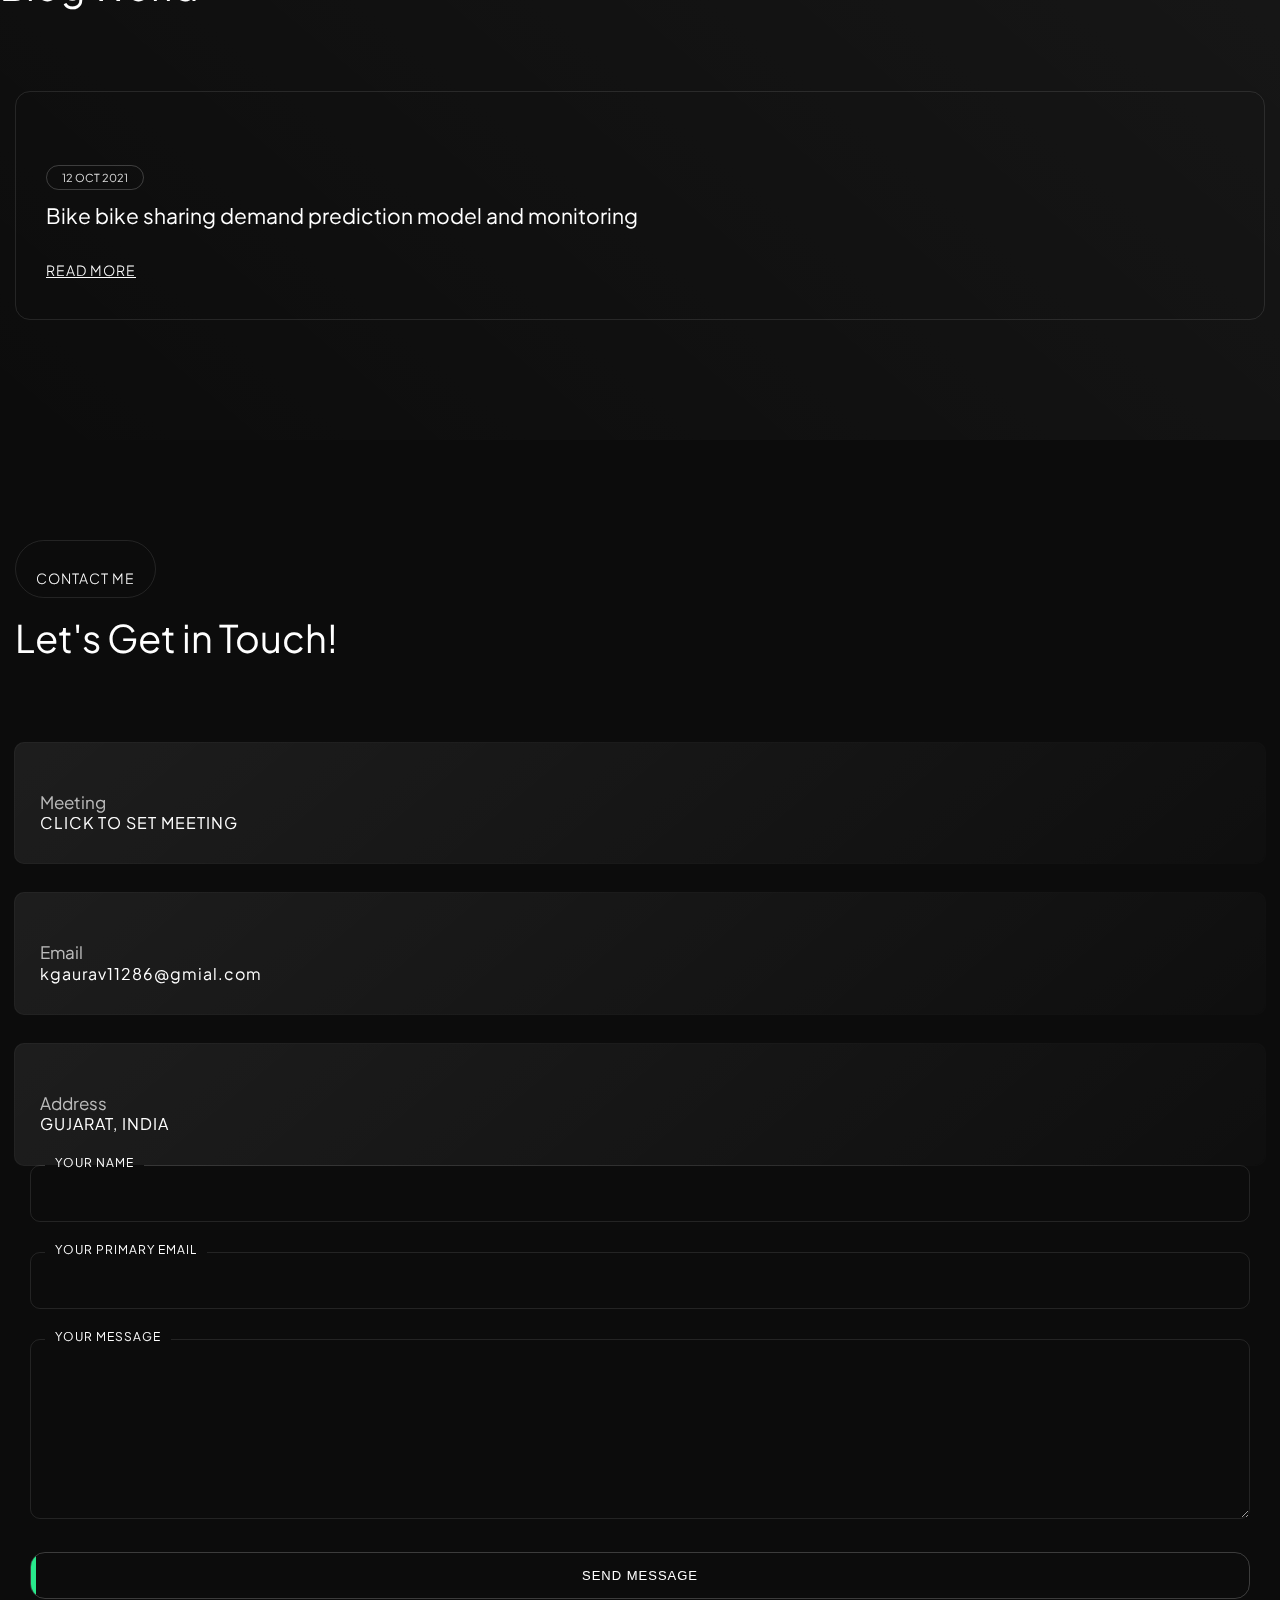
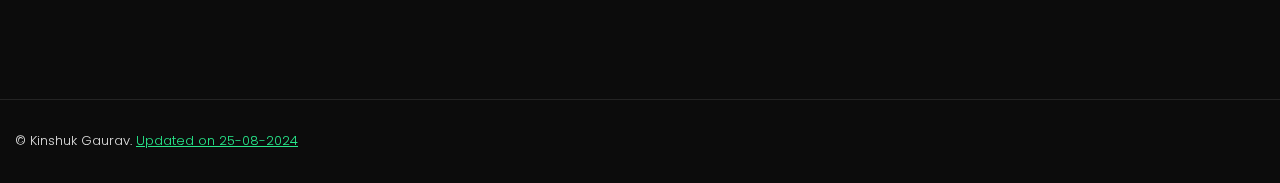
==== commit d20e63a2: "commit" ====
--- a/index.html
+++ b/index.html
@@ -176,7 +176,7 @@
                     </div>
                     <div class="col-lg-6">
                         <div class="img-author">
-                            <img src="assets/imgs/header/b13s.png" alt="">
+                            <img src="assets/imgs/header/b14k.png" alt="">
 
                             <div class="box-shadwo">
                                 <div class="d-flex align-items-center">
@@ -1141,6 +1141,9 @@
         <!-- ==================== End Brands ==================== -->
 
 
+
+
+
         <!-- ==================== Start Blog ==================== -->
 
         <div class="blog section-padding pb-70 sub-bg" data-scroll-index="4">
@@ -1152,10 +1155,10 @@
                             <h6>My Blogs</h6>
                         </div>
                     </div>
-                    <h3>Exploring the <br> World Through Our Blog</h3>
+                    <h3>-- Explore My <br> Blog World --</h3>
                 </div>
                 <div class="row justify-content-center">
-                    <div class="col-lg-4 col-md-6 wow fadeIn" data-wow-delay=".2s">
+                    <!-- <div class="col-lg-4 col-md-6 wow fadeIn" data-wow-delay=".2s">
                         <div class="item mb-50 bord">
                             <div class="img">
                                 <img src="assets/imgs/blog/1.jpg" alt="">
@@ -1186,18 +1189,22 @@
                                 </a>
                             </div>
                         </div>
-                    </div>
+                    </div> -->
                     <div class="col-lg-4 col-md-6 wow fadeIn" data-wow-delay=".6s">
                         <div class="item bord mb-50">
                             <div class="img">
-                                <img src="assets/imgs/blog/3.jpg" alt="">
+                                <img src="https://miro.medium.com/v2/resize:fit:640/format:webp/1*S47bBeEK0SvlOY1jJXQjbg.jpeg"
+                                    alt="">
                             </div>
                             <div class="cont">
-                                <span class="date mb-10">20 July 2020</span>
+                                <span class="date mb-10">12 Oct 2021</span>
                                 <h4>
-                                    <a href="blog-details.html">12 Tips to Leading an Extraordinary Company</a>
+                                    <a href="https://medium.com/@kinsg96sun/bike-sharing-demand-prediction-model-and-monitoring-ae2f9a3118c7"
+                                        target="_blank">
+                                        Bike bike sharing demand prediction model and monitoring</a>
                                 </h4>
-                                <a href="blog-details.html" class="mt-30 underline sub-title ls1">
+                                <a href="https://medium.com/@kinsg96sun/bike-sharing-demand-prediction-model-and-monitoring-ae2f9a3118c7"
+                                    class="mt-30 underline sub-title ls1" target="_blank">
                                     <span>Read More</span>
                                 </a>
                             </div>
@@ -1236,10 +1243,13 @@
                                     <span class="icon fz-40 main-color pe-7s-call"></span>
                                 </div>
                                 <div class="mr-10">
-                                    <h6 class="opacity-7">Phone</h6>
+                                    <h6 class="opacity-7">Meeting</h6>
                                 </div>
                                 <div class="ml-auto">
-                                    <h4>Sorry :\ but not addenting now</h4>
+                                    <h4>
+                                        <a href="https://calendly.com/kgaurav11286/30min" target="_blank">Click to Set
+                                            Meeting</a>
+                                    </h4>
                                 </div>
                             </div>
                             <div class="item mb-30 d-flex align-items-center">
@@ -1251,7 +1261,9 @@
                                 </div>
                                 <div class="ml-auto">
                                     <h4>
-                                        <a href="mailto:kgaurav11286@gmial.com">kgaurav11286@gmial.com</a>
+                                        <div style="text-transform: lowercase">
+                                            <a href="mailto:kgaurav11286@gmial.com">kgaurav11286@gmial.com</a>
+                                        </div>
                                     </h4>
                                 </div>
                             </div>
@@ -1263,7 +1275,10 @@
                                     <h6 class="opacity-7">Address</h6>
                                 </div>
                                 <div class="ml-auto">
-                                    <h4>Gujarat, India</h4>
+                                    <h4>
+                                        <a href="https://maps.app.goo.gl/3j2pNYKoxPaH2tjR7" target="_blank">Gujarat,
+                                            India</a>
+                                    </h4>
                                 </div>
                             </div>
                         </div>
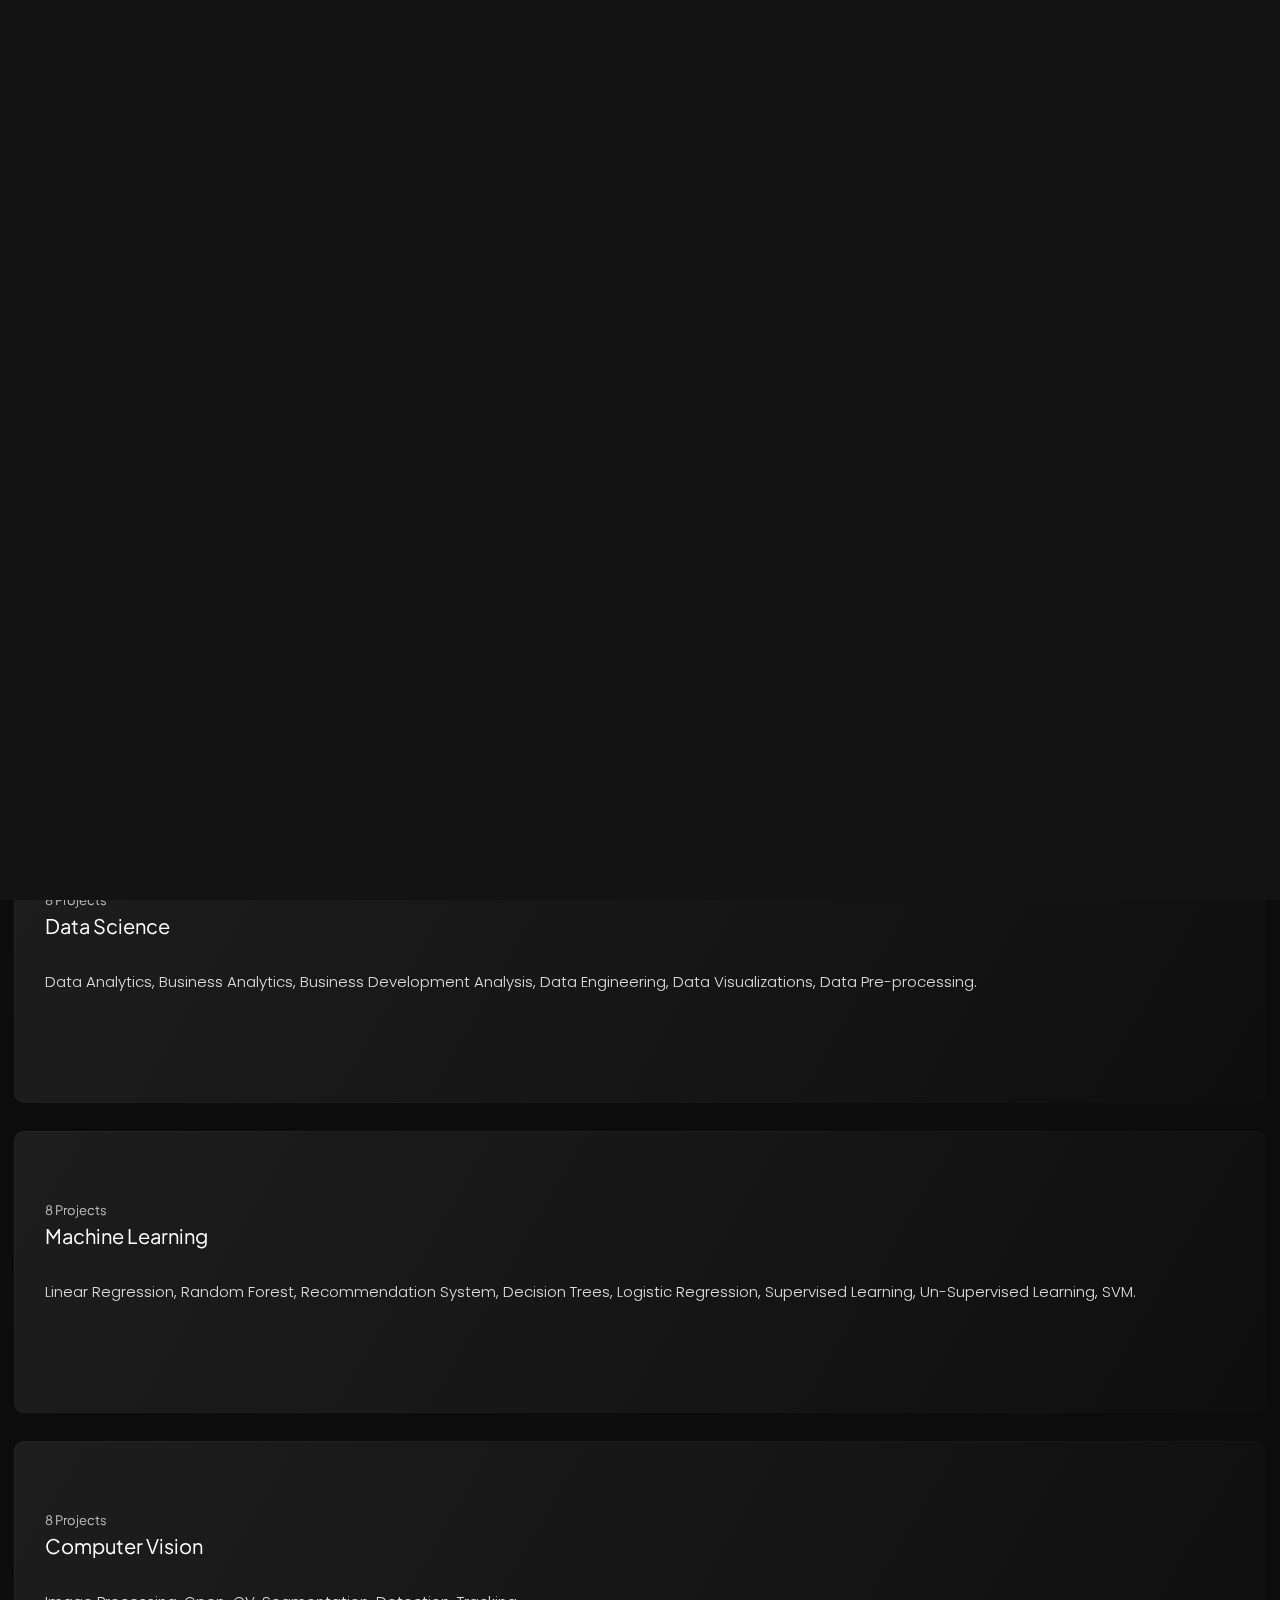
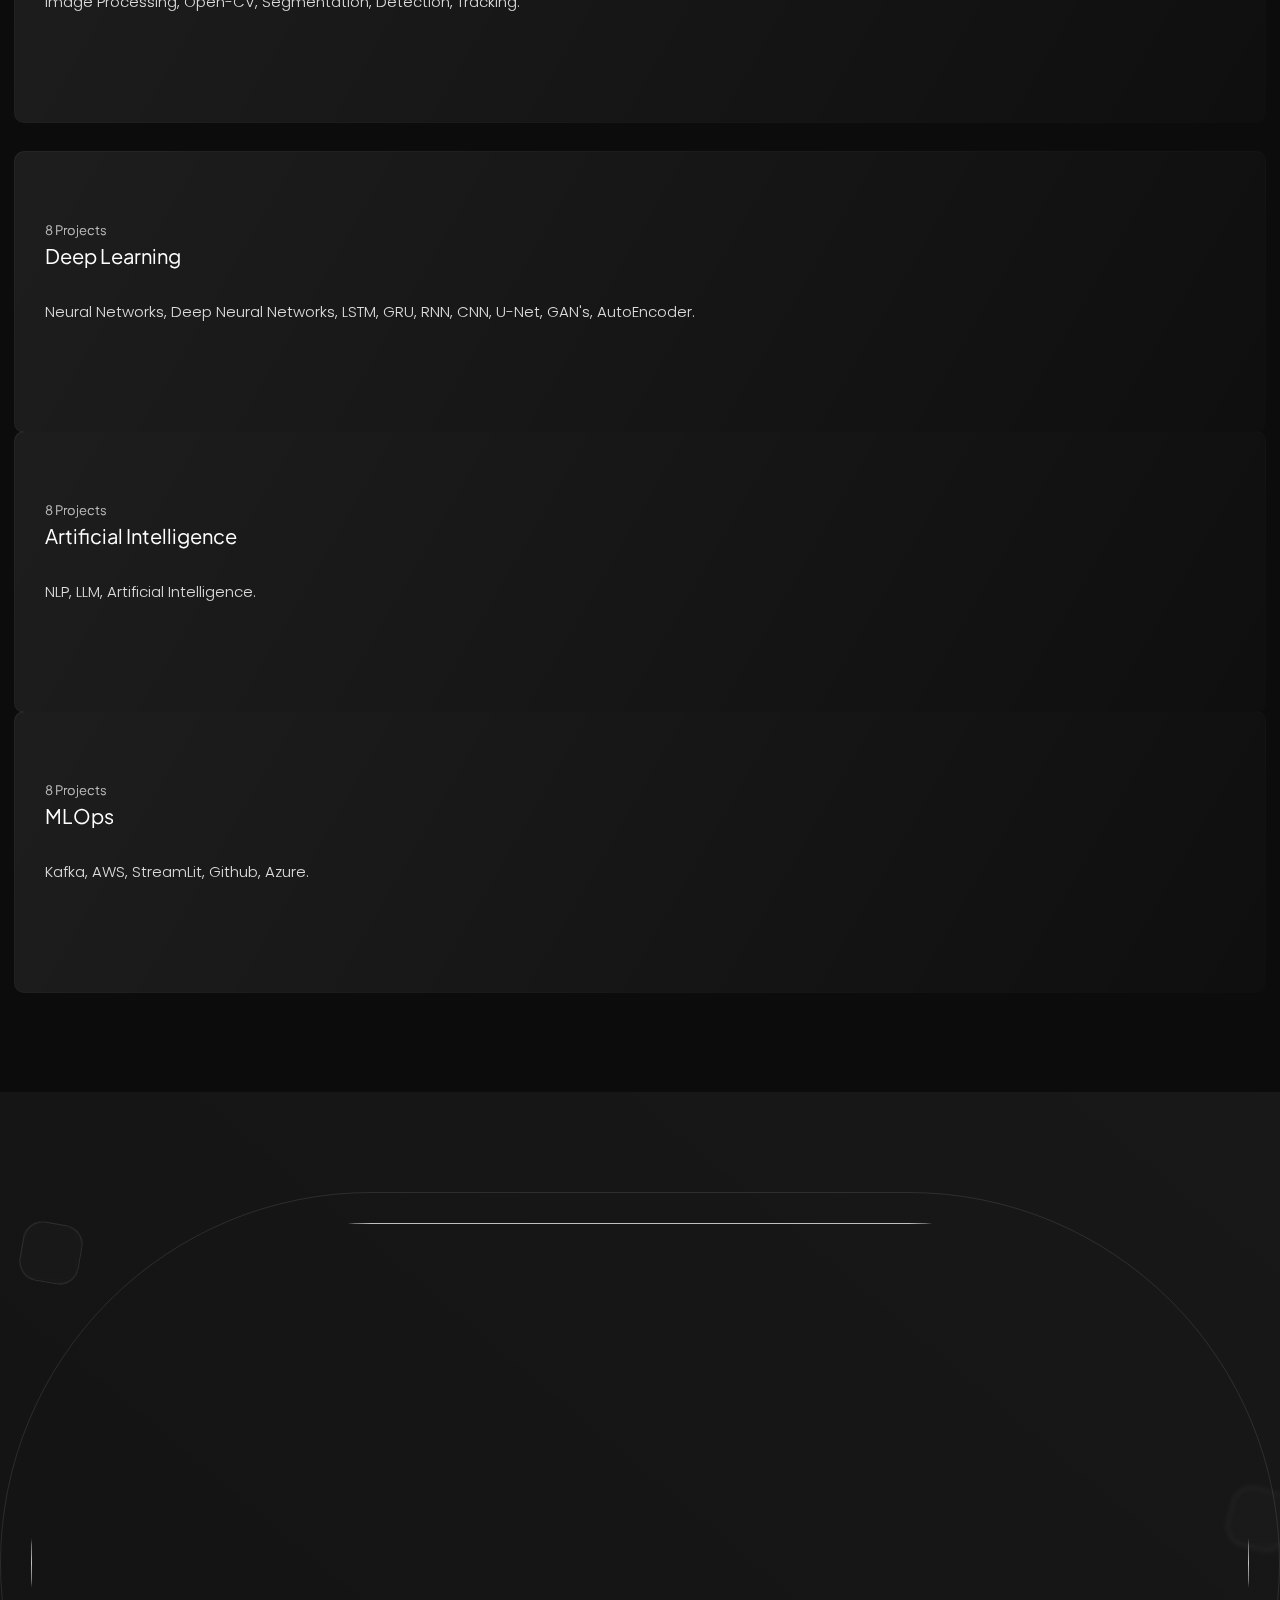
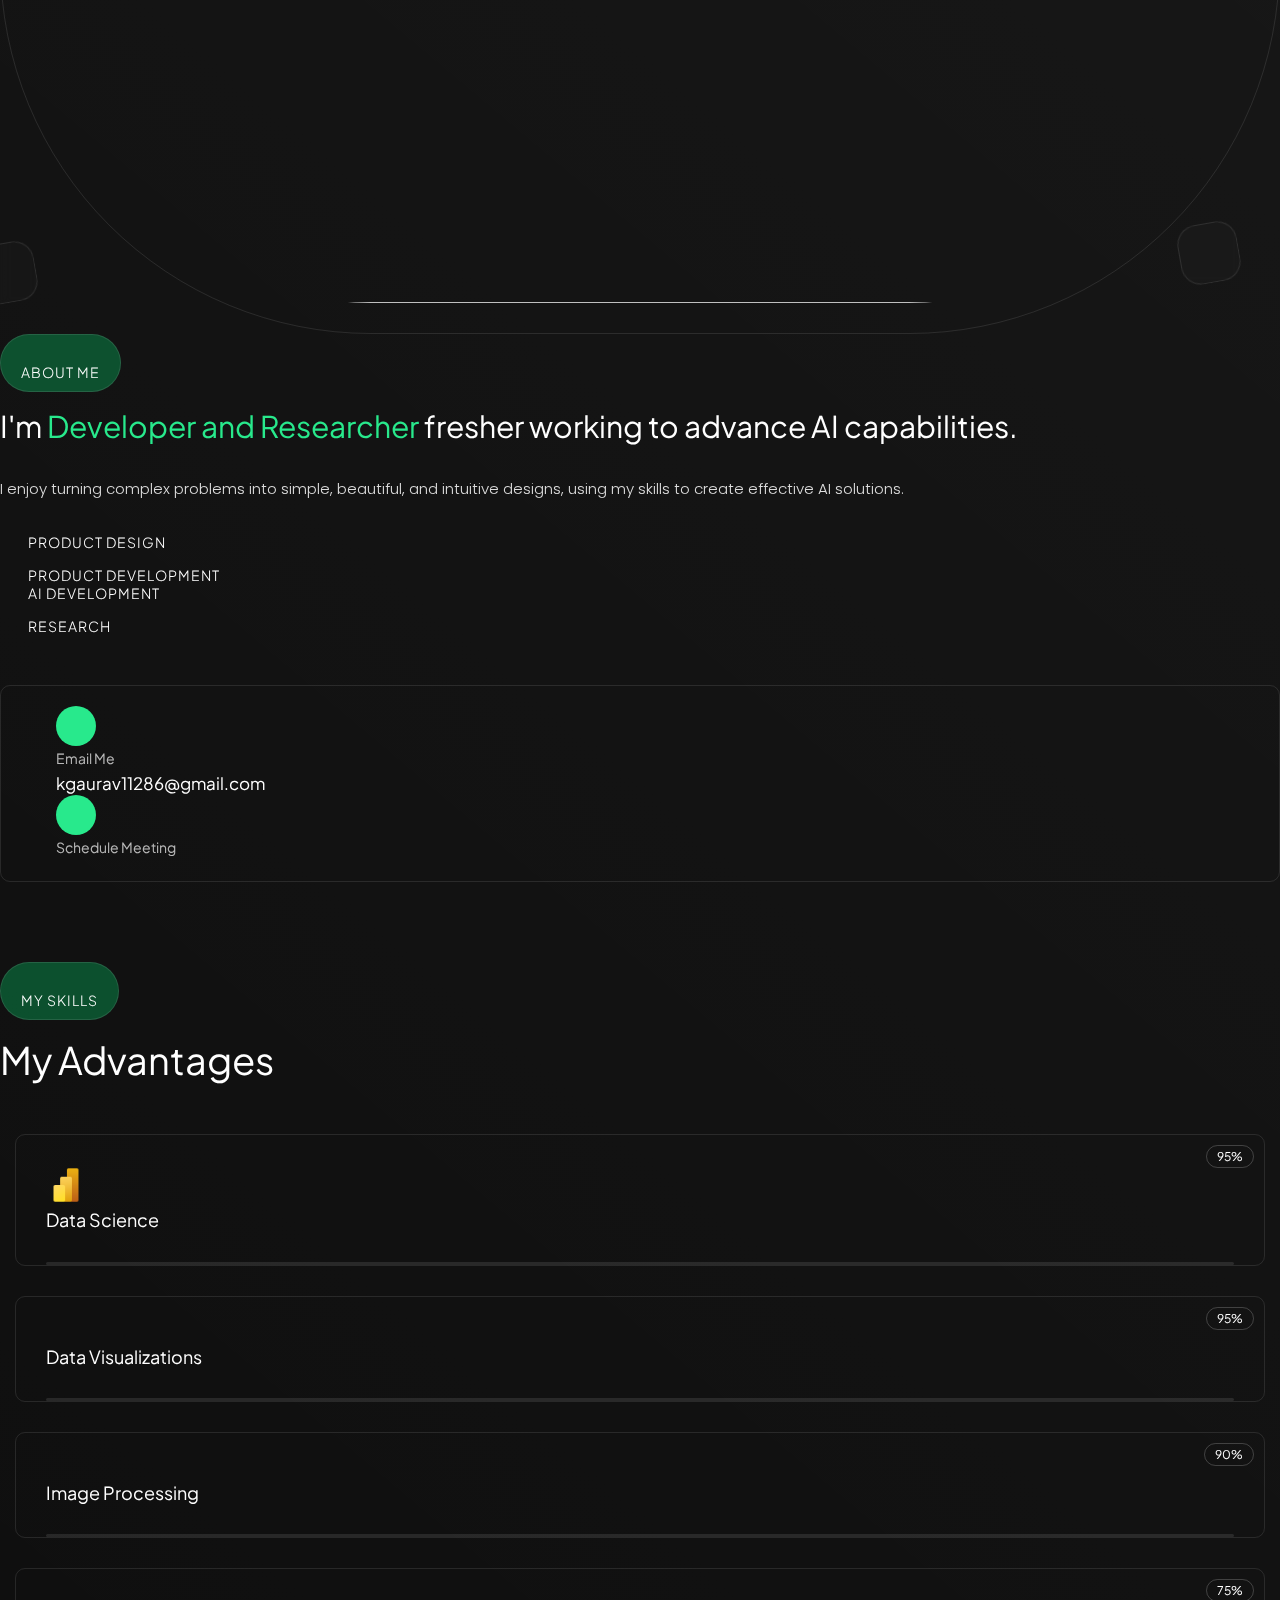
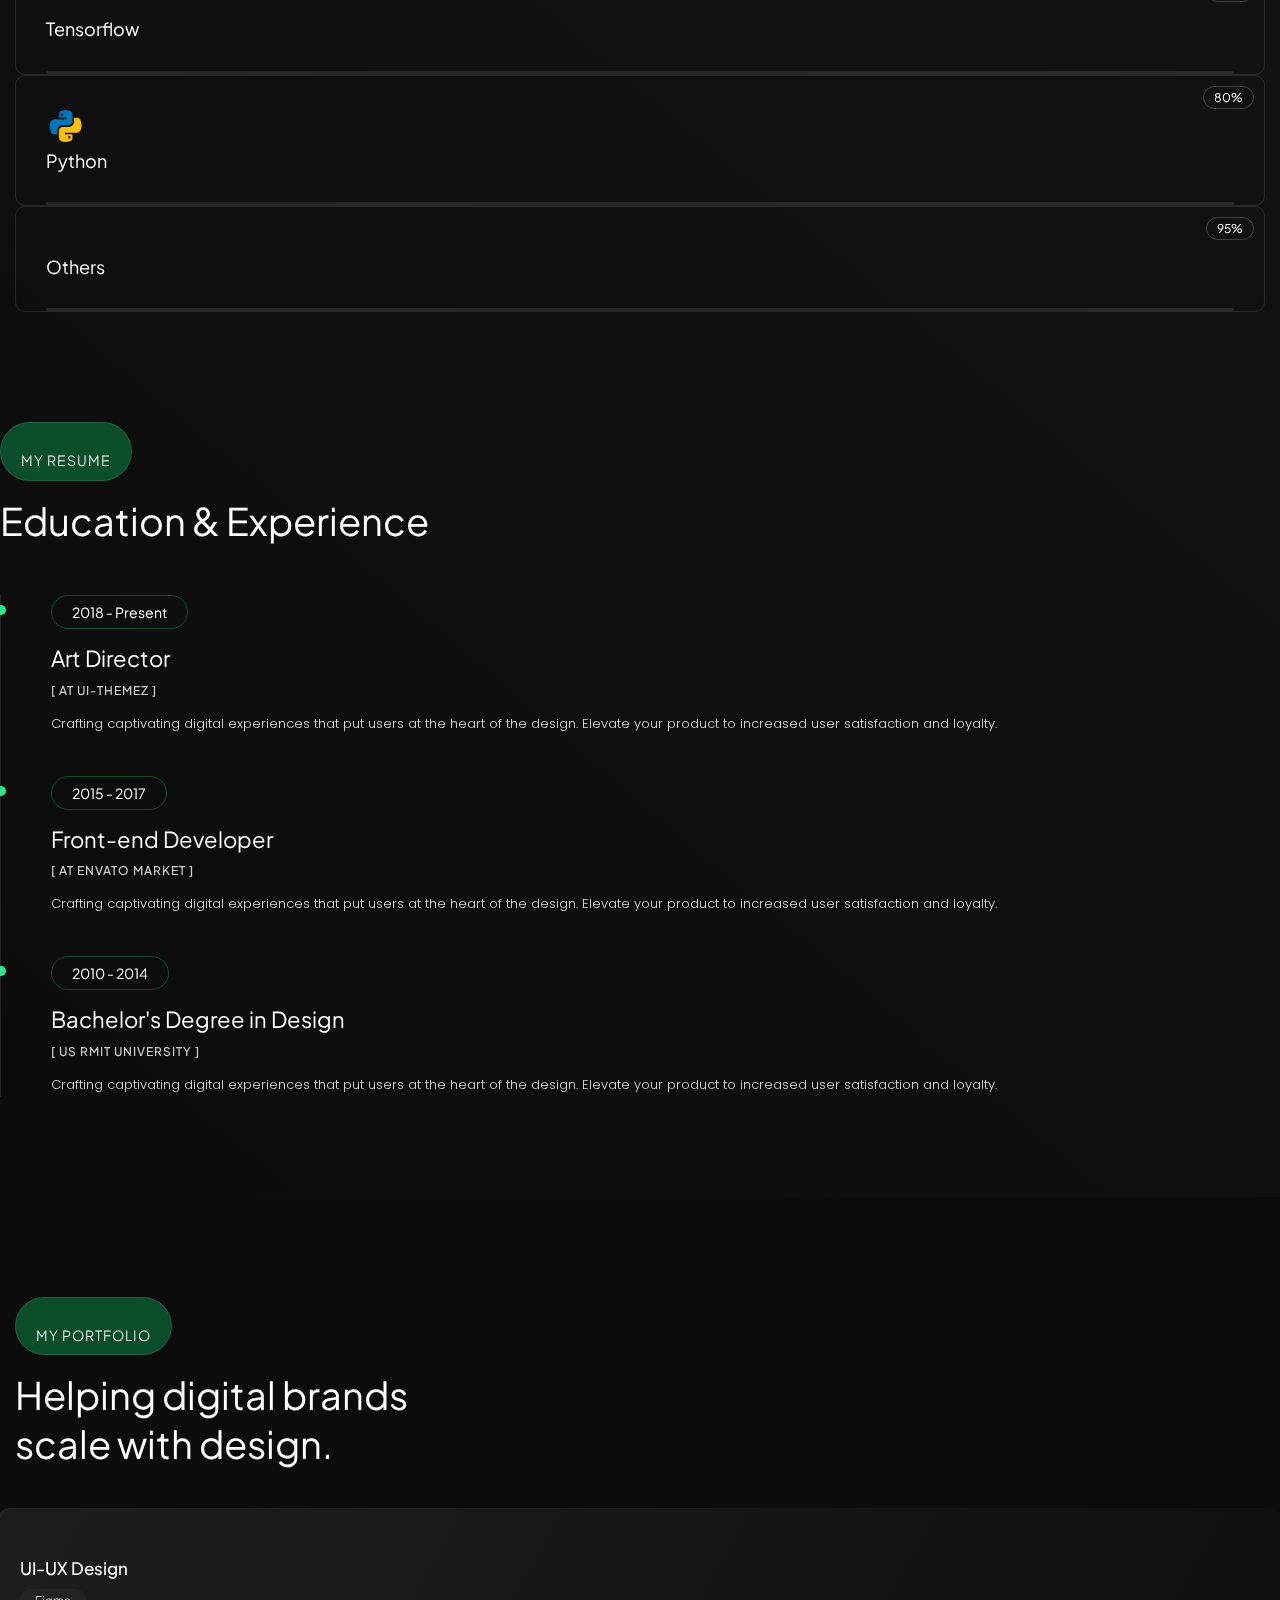
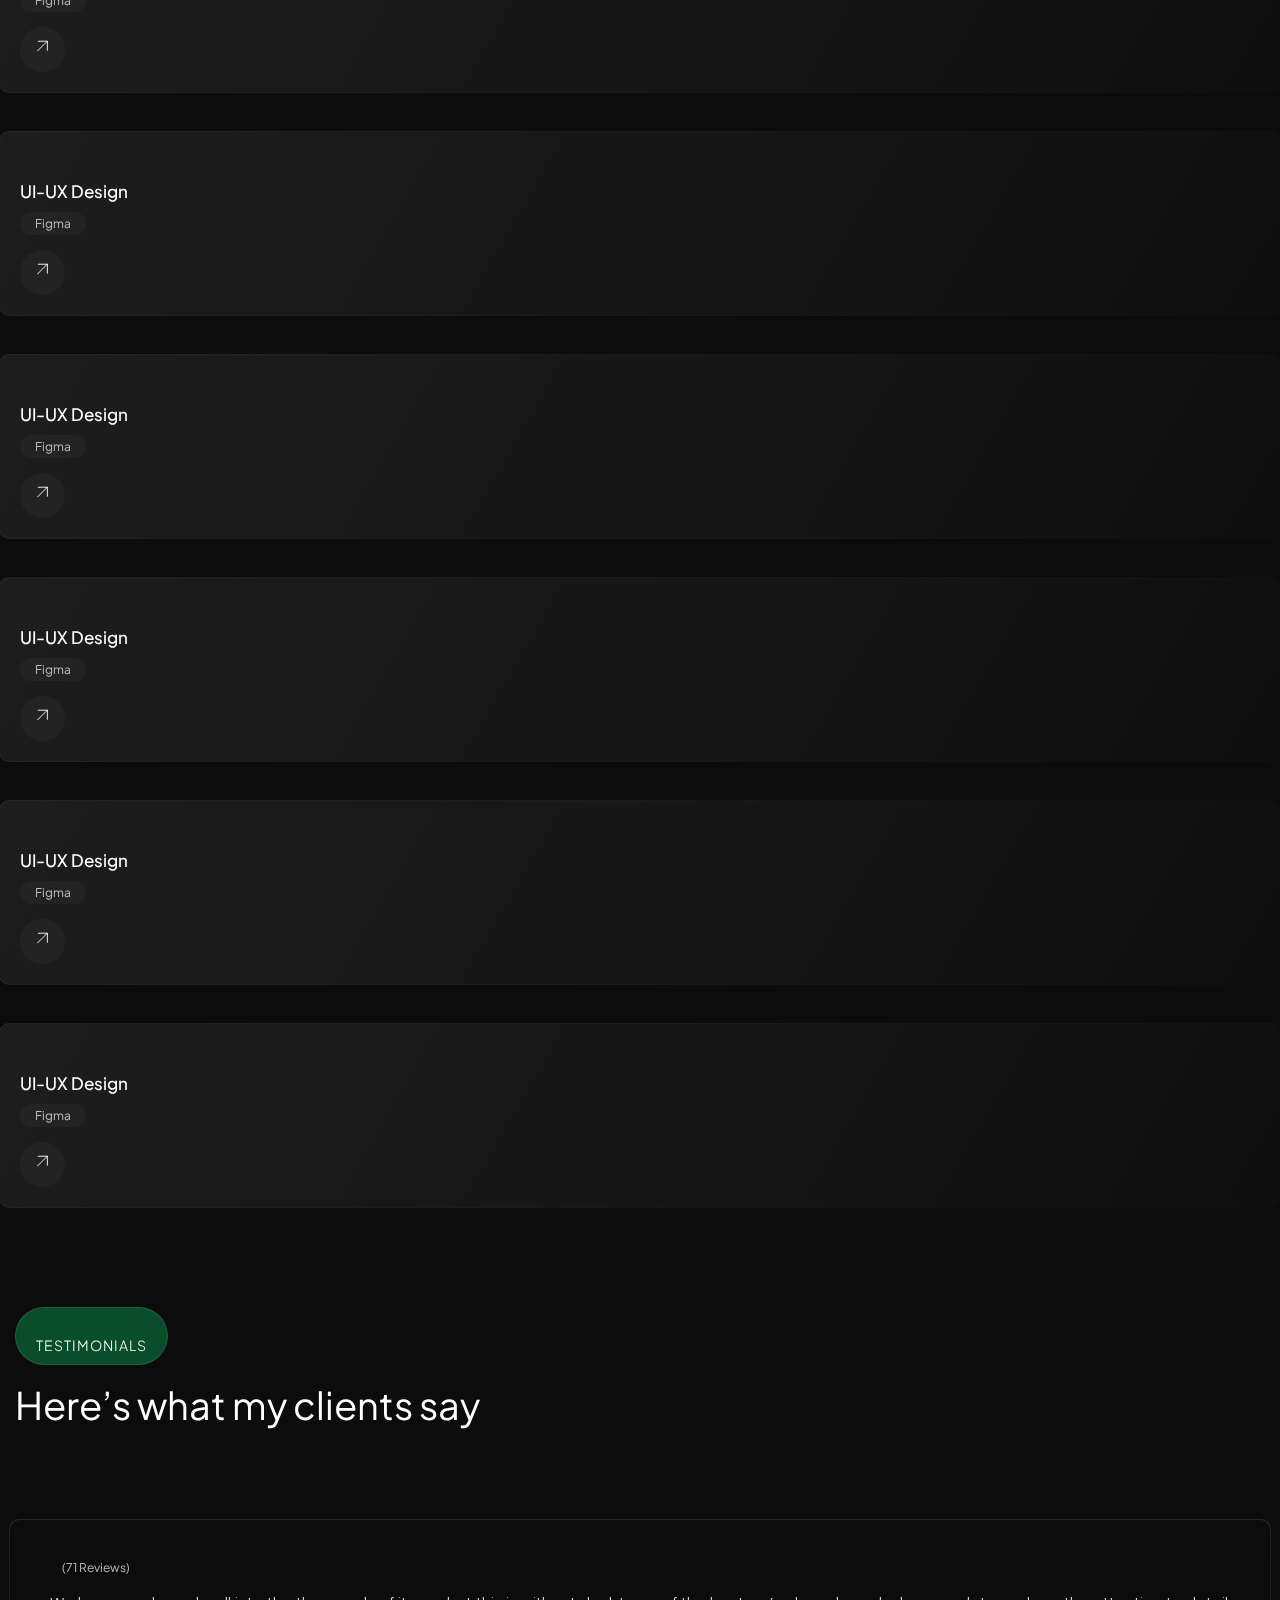
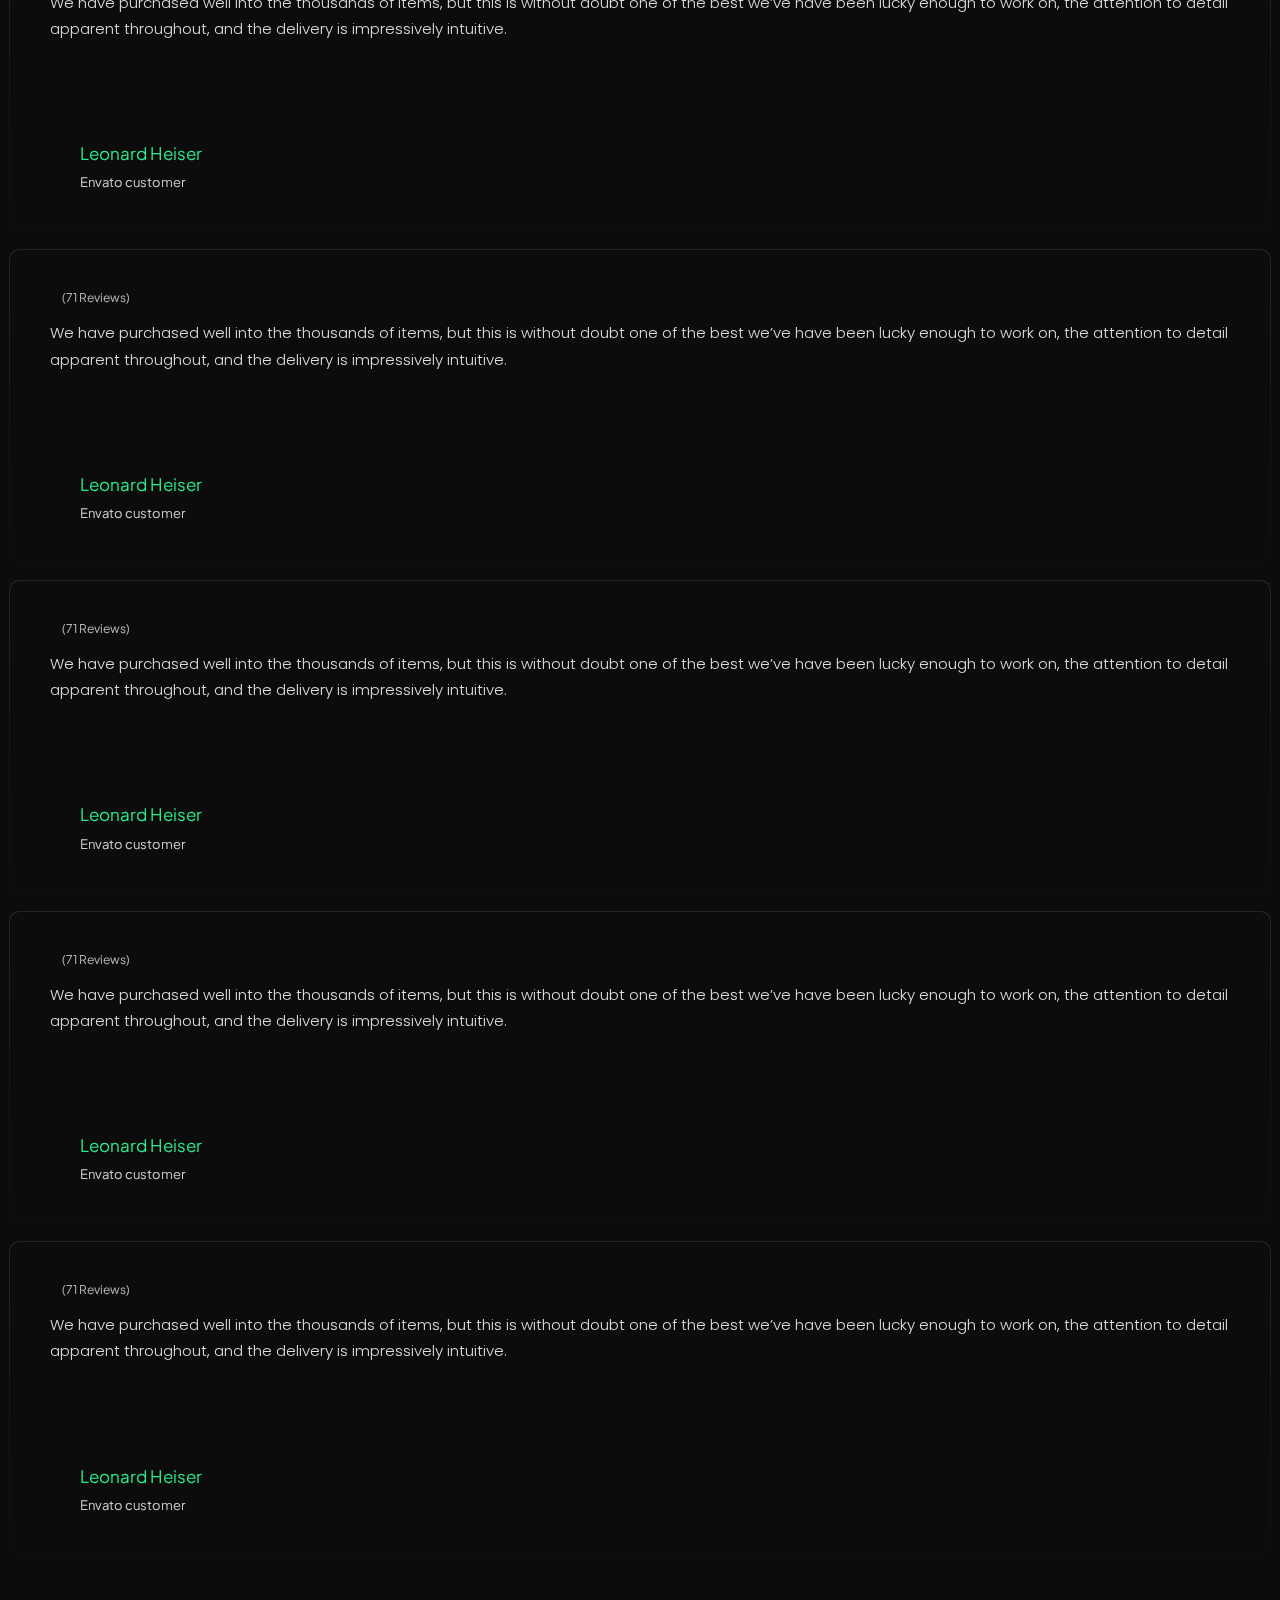
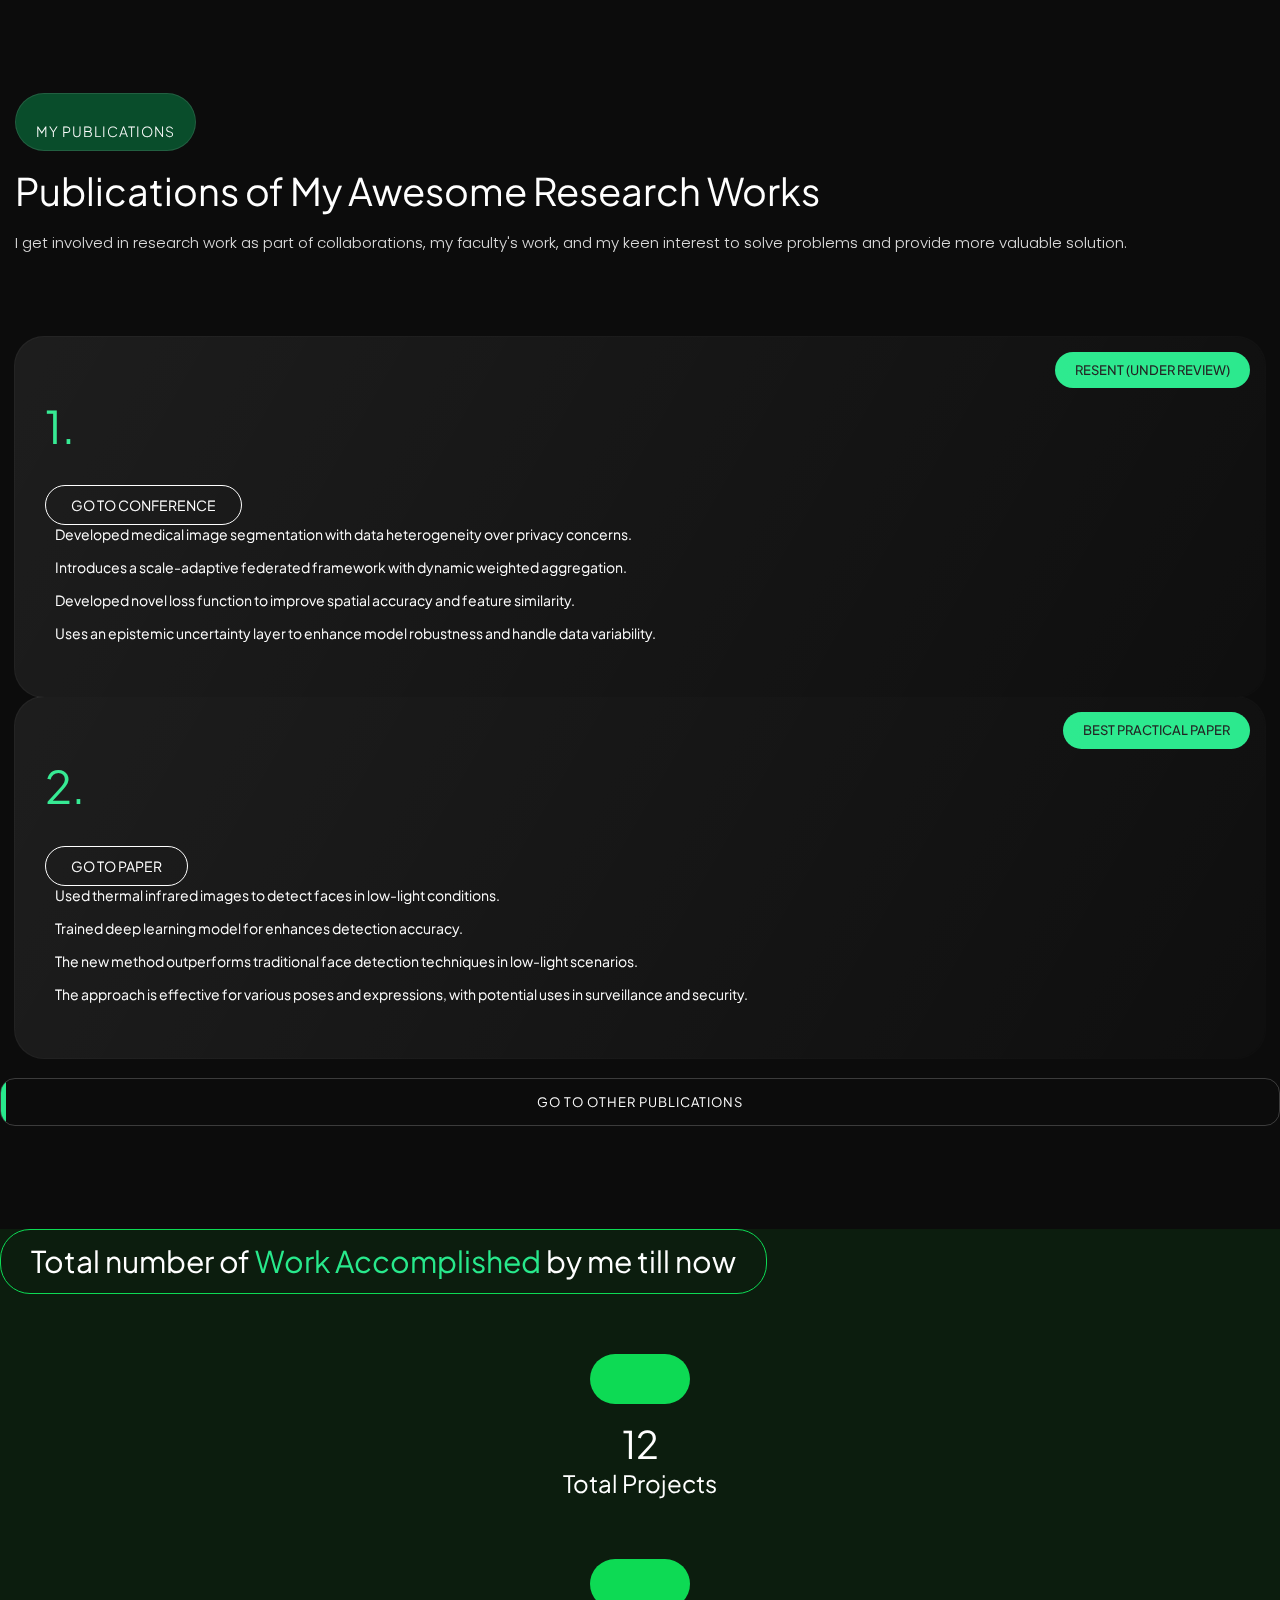
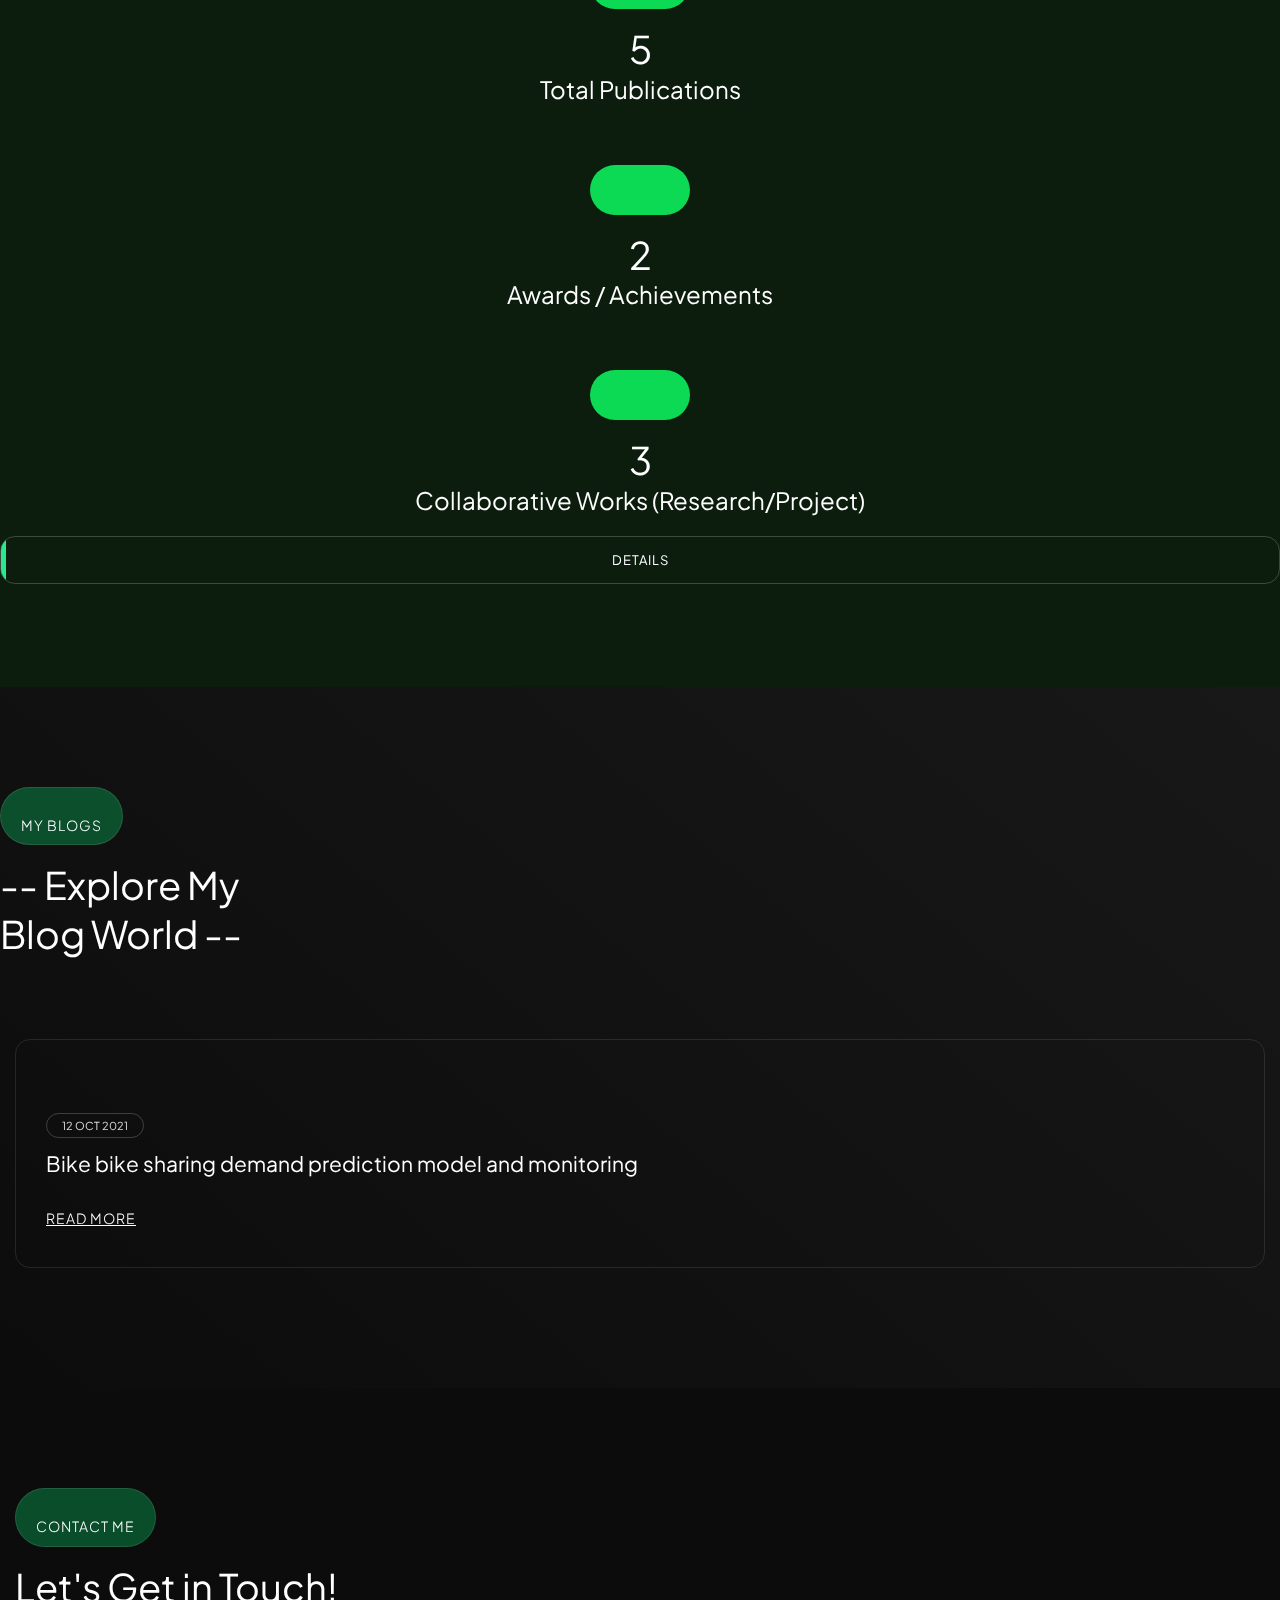
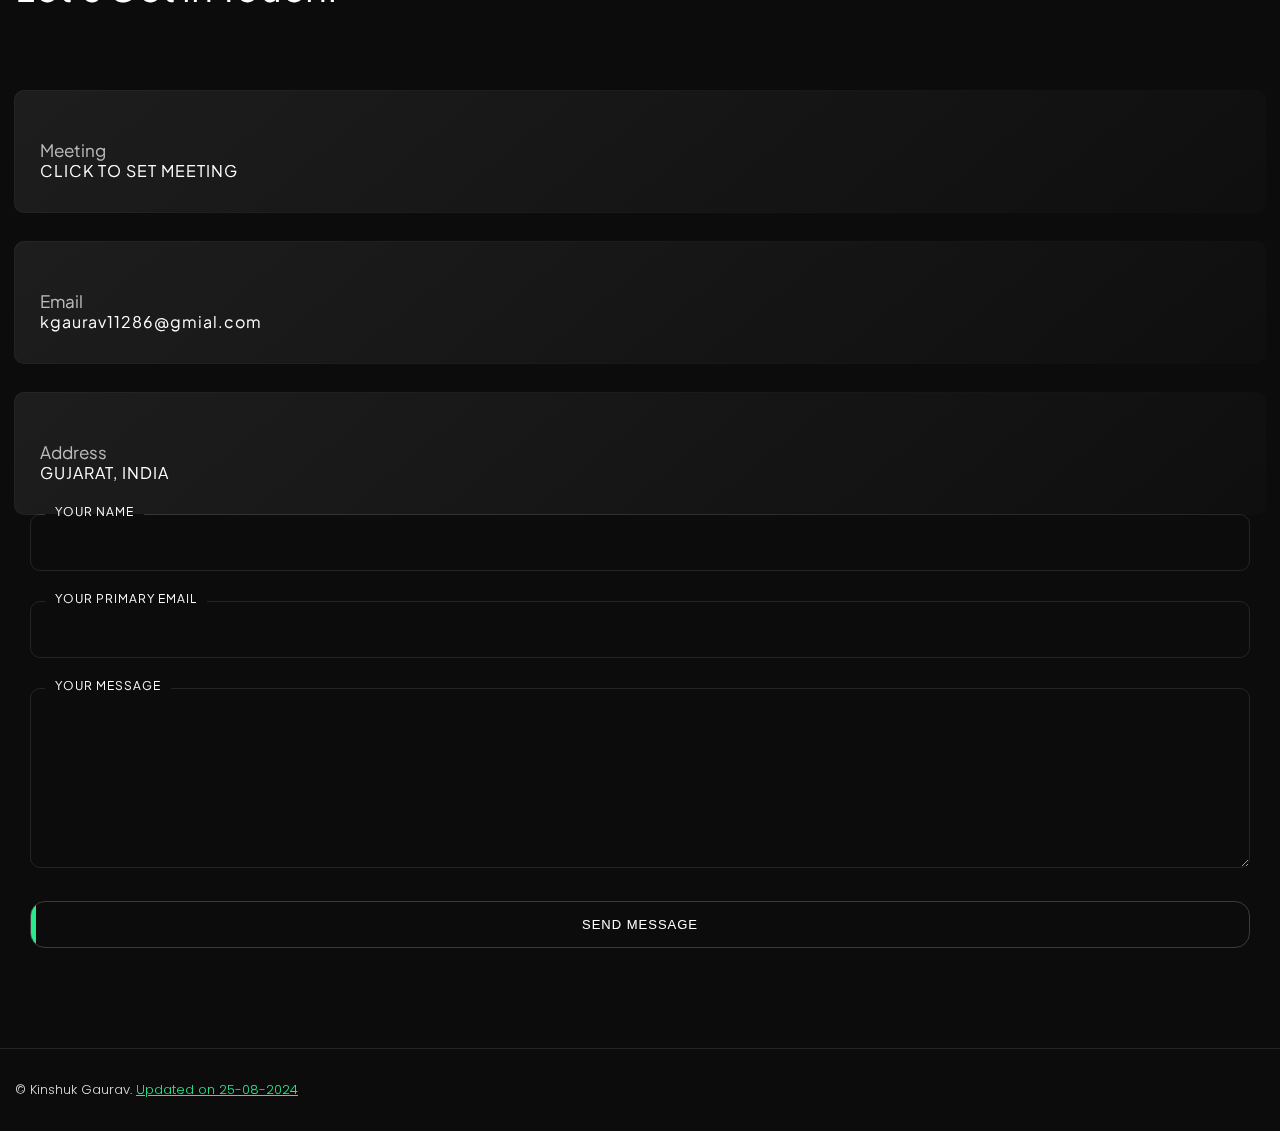
==== commit 2f66e0f4: "commit" ====
--- a/index.html
+++ b/index.html
@@ -29,6 +29,10 @@
 
     <!-- Core Style Css -->
     <link rel="stylesheet" href="assets/css/style.css">
+
+    <!-- glight box -->
+    <link rel="stylesheet" href="dist/css/glightbox.css" />
+    <link rel="stylesheet" href="https://cdn.jsdelivr.net/npm/glightbox/dist/css/glightbox.min.css" />
 
 </head>
 
@@ -102,7 +106,7 @@
                                 </li>
                                 <li class="nav-item">
                                     <a class="nav-link" href="#0" data-scroll-nav="2"><span
-                                            class="rolling-text">Services</span></a>
+                                            class="rolling-text">work_domain</span></a>
                                 </li>
                                 <li class="nav-item">
                                     <a class="nav-link" href="#0" data-scroll-nav="3"><span
@@ -194,9 +198,9 @@
 
 
 
-        <!-- ==================== Start Services ==================== -->
-
-        <section class="services serv2 section-padding" data-scroll-index="1">
+        <!-- ==================== Start work_domain ==================== -->
+
+        <section class="work_domain serv2 section-padding" data-scroll-index="1">
             <div class="container">
                 <div class="sec-head mb-80 wow fadeIn">
                     <div class="row justify-content-center">
@@ -218,7 +222,7 @@
                                 <div class="d-flex align-items-center mb-30">
                                     <div>
                                         <span class="icon-img-50 mr-40">
-                                            <img src="assets/imgs/serv-img/1.png" alt="">
+                                            <img src="assets/imgs/wd/data.png" alt="">
                                         </span>
                                     </div>
                                     <div>
@@ -228,9 +232,9 @@
                                 </div>
                                 <p>Data Analytics, Business Analytics, Business Development Analysis, Data Engineering,
                                     Data Visualizations, Data Pre-processing.</p>
-                                <a href="data_science_doman.html" class="mt-30 underline sub-title ls1">
+                                <!-- <a href="data_science_doman.html" class="mt-30 underline sub-title ls1">
                                     <span>Read More</span>
-                                </a>
+                                </a> -->
                             </div>
                         </div>
                     </div>
@@ -240,7 +244,7 @@
                                 <div class="d-flex align-items-center mb-30">
                                     <div>
                                         <span class="icon-img-50 mr-40">
-                                            <img src="assets/imgs/serv-img/2.png" alt="">
+                                            <img src="assets/imgs/wd/ml.png" alt="">
                                         </span>
                                     </div>
                                     <div>
@@ -250,9 +254,9 @@
                                 </div>
                                 <p>Linear Regression, Random Forest, Recommendation System, Decision Trees, Logistic
                                     Regression, Supervised Learning, Un-Supervised Learning, SVM.</p>
-                                <a href="data_science_doman.html" class="mt-30 underline sub-title ls1">
+                                <!-- <a href="data_science_doman.html" class="mt-30 underline sub-title ls1">
                                     <span>Read More</span>
-                                </a>
+                                </a> -->
                             </div>
                         </div>
                     </div>
@@ -262,7 +266,7 @@
                                 <div class="d-flex align-items-center mb-30">
                                     <div>
                                         <span class="icon-img-50 mr-40">
-                                            <img src="assets/imgs/serv-img/3.png" alt="">
+                                            <img src="assets/imgs/wd/view.png" alt="">
                                         </span>
                                     </div>
                                     <div>
@@ -271,9 +275,9 @@
                                     </div>
                                 </div>
                                 <p>Image Processing, Open-CV, Segmentation, Detection, Tracking.</p>
-                                <a href="data_science_doman.html" class="mt-30 underline sub-title ls1">
+                                <!-- <a href="data_science_doman.html" class="mt-30 underline sub-title ls1">
                                     <span>Read More</span>
-                                </a>
+                                </a> -->
                             </div>
                         </div>
                     </div>
@@ -283,7 +287,7 @@
                                 <div class="d-flex align-items-center mb-30">
                                     <div>
                                         <span class="icon-img-50 mr-40">
-                                            <img src="assets/imgs/serv-img/4.png" alt="">
+                                            <img src="assets/imgs/wd/deep3.png" alt="">
                                         </span>
                                     </div>
                                     <div>
@@ -293,9 +297,9 @@
                                 </div>
                                 <p>Neural Networks, Deep Neural Networks, LSTM, GRU, RNN, CNN, U-Net, GAN's,
                                     AutoEncoder.</p>
-                                <a href="data_science_doman.html" class="mt-30 underline sub-title ls1">
+                                <!-- <a href="data_science_doman.html" class="mt-30 underline sub-title ls1">
                                     <span>Read More</span>
-                                </a>
+                                </a> -->
                             </div>
                         </div>
                     </div>
@@ -305,7 +309,7 @@
                                 <div class="d-flex align-items-center mb-30">
                                     <div>
                                         <span class="icon-img-50 mr-40">
-                                            <img src="assets/imgs/serv-img/1.png" alt="">
+                                            <img src="assets/imgs/wd/robotics2.png" alt="">
                                         </span>
                                     </div>
                                     <div>
@@ -314,9 +318,9 @@
                                     </div>
                                 </div>
                                 <p>NLP, LLM, Artificial Intelligence.</p>
-                                <a href="data_science_doman.html" class="mt-30 underline sub-title ls1">
+                                <!-- <a href="data_science_doman.html" class="mt-30 underline sub-title ls1">
                                     <span>Read More</span>
-                                </a>
+                                </a> -->
                             </div>
                         </div>
                     </div>
@@ -326,7 +330,7 @@
                                 <div class="d-flex align-items-center mb-30">
                                     <div>
                                         <span class="icon-img-50 mr-40">
-                                            <img src="assets/imgs/serv-img/2.png" alt="">
+                                            <img src="assets/imgs/wd/mlops.png" alt="">
                                         </span>
                                     </div>
                                     <div>
@@ -335,9 +339,9 @@
                                     </div>
                                 </div>
                                 <p>Kafka, AWS, StreamLit, Github, Azure.</p>
-                                <a href="data_science_doman.html" class="mt-30 underline sub-title ls1">
+                                <!-- <a href="data_science_doman.html" class="mt-30 underline sub-title ls1">
                                     <span>Read More</span>
-                                </a>
+                                </a> -->
                             </div>
                         </div>
                     </div>
@@ -345,7 +349,7 @@
             </div>
         </section>
 
-        <!-- ==================== End Services ==================== -->
+        <!-- ==================== End work_domain ==================== -->
 
 
 
@@ -382,11 +386,10 @@
                                         <h6>About Me</h6>
                                     </div>
                                     <div class="text">
-                                        <h4 class="mb-30">I'm <span class="main-color">Creative Director and UI-UX
-                                                Designer</span> Working in Web Development.</h4>
-                                        <p>I enjoy turning complex problems into simple, beautiful and intuitive
-                                            designs. My aim is to bring across your message and identity in the most
-                                            creative way.</p>
+                                        <h4 class="mb-30">I'm <span class="main-color">Developer and Researcher</span>
+                                            fresher working to advance AI capabilities.</h4>
+                                        <p>I enjoy turning complex problems into simple, beautiful, and intuitive
+                                            designs, using my skills to create effective AI solutions. </p>
 
                                         <div class="feat mt-30">
                                             <div class="row">
@@ -394,25 +397,28 @@
                                                     <div class="item mb-15">
                                                         <h6 class="sub-title ls1"><span
                                                                 class="fz-13 mr-10 main-color"><i
-                                                                    class="fas fa-check"></i></span> Product Design</h6>
+                                                                    class="fas fa-angle-right"></i></span> Product
+                                                            Design</h6>
                                                     </div>
                                                     <div class="item sm-mb15">
                                                         <h6 class="sub-title ls1"><span
                                                                 class="fz-13 mr-10 main-color"><i
-                                                                    class="fas fa-check"></i></span> Website Design</h6>
+                                                                    class="fas fa-angle-right"></i></span> Product
+                                                            Development</h6>
                                                     </div>
                                                 </div>
                                                 <div class="col-sm-6">
                                                     <div class="item mb-15">
                                                         <h6 class="sub-title ls1"><span
                                                                 class="fz-13 mr-10 main-color"><i
-                                                                    class="fas fa-check"></i></span> Website Development
+                                                                    class="fas fa-angle-right"></i></span> AI
+                                                            Development
                                                         </h6>
                                                     </div>
                                                     <div class="item">
                                                         <h6 class="sub-title ls1"><span
                                                                 class="fz-13 mr-10 main-color"><i
-                                                                    class="fas fa-check"></i></span> Design Retainer
+                                                                    class="fas fa-angle-right"></i></span> Research
                                                         </h6>
                                                     </div>
                                                 </div>
@@ -427,8 +433,8 @@
                                                             <span class="icon pe-7s-mail"></span>
                                                         </div>
                                                         <div>
-                                                            <span class="opacity-7 mb-5">Email Us</span>
-                                                            <h6>Support@Gmail.com</h6>
+                                                            <span class="opacity-7 mb-5">Email Me</span>
+                                                            <h6>kgaurav11286@gmail.com</h6>
                                                         </div>
                                                     </div>
                                                 </div>
@@ -438,8 +444,10 @@
                                                             <span class="icon pe-7s-call"></span>
                                                         </div>
                                                         <div>
-                                                            <span class="opacity-7 mb-5">Call Us</span>
-                                                            <h6>+1 840 841 25 69</h6>
+                                                            <a href="https://calendly.com/kgaurav11286/30min"
+                                                                target="_blank">
+                                                                <span class="opacity-7 mb-5"> Schedule Meeting</span>
+                                                            </a>
                                                         </div>
                                                     </div>
                                                 </div>
@@ -462,7 +470,7 @@
                                             <div class="d-flex align-items-center mb-30">
                                                 <div class="mr-30">
                                                     <div class="img icon-img-40">
-                                                        <img src="assets/imgs/resume/s1.png" alt="">
+                                                        <img src="assets/imgs/resume/powerbi.png" alt="">
                                                     </div>
                                                 </div>
                                                 <div>
@@ -480,11 +488,31 @@
                                             <div class="d-flex align-items-center mb-30">
                                                 <div class="mr-30">
                                                     <div class="img icon-img-40">
-                                                        <img src="assets/imgs/resume/s2.png" alt="">
+                                                        <img src="   https://cdn-icons-png.flaticon.com/512/10397/10397103.png"
+                                                            alt="">
                                                     </div>
                                                 </div>
                                                 <div>
-                                                    <h6 class="fz-18">Development</h6>
+                                                    <h6 class="fz-18">Data Visualizations</h6>
+                                                </div>
+                                            </div>
+                                            <div class="skill-progress">
+                                                <span class="progres" data-value="95%"></span>
+                                            </div>
+                                            <span class="value">95%</span>
+                                        </div>
+                                    </div>
+                                    <div class="col-md-6">
+                                        <div class="item mb-30">
+                                            <div class="d-flex align-items-center mb-30">
+                                                <div class="mr-30">
+                                                    <div class="img icon-img-40">
+                                                        <img src="https://cdn-icons-png.flaticon.com/512/9423/9423110.png"
+                                                            alt="">
+                                                    </div>
+                                                </div>
+                                                <div>
+                                                    <h6 class="fz-18">Image Processing</h6>
                                                 </div>
                                             </div>
                                             <div class="skill-progress">
@@ -498,17 +526,18 @@
                                             <div class="d-flex align-items-center mb-30">
                                                 <div class="mr-30">
                                                     <div class="img icon-img-40">
-                                                        <img src="assets/imgs/resume/s3.png" alt="">
+                                                        <img src="https://avatars.githubusercontent.com/u/15658638?s=200&v=4"
+                                                            alt="">
                                                     </div>
                                                 </div>
                                                 <div>
-                                                    <h6 class="fz-18">Graphic Design</h6>
+                                                    <h6 class="fz-18">Tensorflow</h6>
                                                 </div>
                                             </div>
                                             <div class="skill-progress">
-                                                <span class="progres" data-value="85%"></span>
-                                            </div>
-                                            <span class="value">85%</span>
+                                                <span class="progres" data-value="75%"></span>
+                                            </div>
+                                            <span class="value">75%</span>
                                         </div>
                                     </div>
                                     <div class="col-md-6">
@@ -516,11 +545,11 @@
                                             <div class="d-flex align-items-center mb-30">
                                                 <div class="mr-30">
                                                     <div class="img icon-img-40">
-                                                        <img src="assets/imgs/resume/s5.png" alt="">
+                                                        <img src="assets/imgs/resume/python.png" alt="">
                                                     </div>
                                                 </div>
                                                 <div>
-                                                    <h6 class="fz-18">sketch</h6>
+                                                    <h6 class="fz-18">Python</h6>
                                                 </div>
                                             </div>
                                             <div class="skill-progress">
@@ -529,8 +558,49 @@
                                             <span class="value">80%</span>
                                         </div>
                                     </div>
-                                </div>
-                            </div>
+                                    <div class="col-md-6">
+                                        <div class="inner">
+                                            <div class="item mb-30">
+
+                                                <a href="data_science_doman.html" data-glightbox="type: external"
+                                                    title="Portfolio Details" class="glightbox">
+                                                    <span>
+                                                        <div class=" d-flex align-items-center mb-30">
+                                                            <div class="mr-30">
+                                                                <div class="img icon-img-40">
+                                                                    <img src="https://cdn-icons-png.flaticon.com/512/3696/3696638.png"
+                                                                        alt="">
+                                                                    <!-- src=" https://cdn-icons-png.flaticon.com/512/3080/3080443.png " -->
+                                                                </div>
+                                                            </div>
+                                                            <div>
+                                                                <h6 class="fz-18">Others</h6>
+                                                            </div>
+                                                        </div>
+                                                    </span>
+                                                </a>
+
+                                                <div class="skill-progress">
+                                                    <span class="progres" data-value="95%"></span>
+                                                </div>
+                                                <span class="value">95%</span>
+                                            </div>
+                                        </div>
+                                    </div>
+                                </div>
+                            </div>
+
+                            <!-- <img id="myImg" src="assets/imgs/resume/powerbi.png" alt="Snow"
+                                style="width:100%;max-width:300px"> -->
+
+                            <!-- The Modal -->
+                            <!-- <div id="myModal" class="modal">
+                                <span class="close">&times;</span>
+                                <img class="modal-content" id="img01">
+                                <p>this is image</p>
+                                <div id="caption"></div>
+                            </div> -->
+
                             <div class="resume2 wow fadeIn">
                                 <div class="sec-head mb-50">
                                     <div class="sub-title-icon d-flex align-items-center">
@@ -604,7 +674,7 @@
                             <div class="item">
                                 <div class="img">
                                     <img src="assets/imgs/works/1.jpg" alt="">
-                                    <a href="project-details.html" class="link"></a>
+                                    <a href="index_projects.html" target="_blank" class="link"></a>
                                 </div>
                                 <div class="cont d-flex align-items-center">
                                     <div>
@@ -613,7 +683,7 @@
                                     </div>
                                     <div class="ml-auto">
                                         <div class="arrow">
-                                            <a href="project-details.html">
+                                            <a href="index_projects.html" target="_blank">
                                                 <svg class="arrow-right" xmlns="http://www.w3.org/2000/svg"
                                                     xmlns:xlink="http://www.w3.org/1999/xlink" x="0px" y="0px"
                                                     viewBox="0 0 34.2 32.3" xml:space="preserve"
@@ -632,7 +702,7 @@
                             <div class="item">
                                 <div class="img">
                                     <img src="assets/imgs/works/2.jpg" alt="">
-                                    <a href="project-details.html" class="link"></a>
+                                    <a href="index_projects.html" target="_blank" class="link"></a>
                                 </div>
                                 <div class="cont d-flex align-items-center">
                                     <div>
@@ -641,7 +711,7 @@
                                     </div>
                                     <div class="ml-auto">
                                         <div class="arrow">
-                                            <a href="project-details.html">
+                                            <a href="index_projects.html" target="_blank">
                                                 <svg class="arrow-right" xmlns="http://www.w3.org/2000/svg"
                                                     xmlns:xlink="http://www.w3.org/1999/xlink" x="0px" y="0px"
                                                     viewBox="0 0 34.2 32.3" xml:space="preserve"
@@ -660,7 +730,7 @@
                             <div class="item">
                                 <div class="img">
                                     <img src="assets/imgs/works/3.jpg" alt="">
-                                    <a href="project-details.html" class="link"></a>
+                                    <a href="index_projects.html" target="_blank" class="link"></a>
                                 </div>
                                 <div class="cont d-flex align-items-center">
                                     <div>
@@ -669,7 +739,7 @@
                                     </div>
                                     <div class="ml-auto">
                                         <div class="arrow">
-                                            <a href="project-details.html">
+                                            <a href="index_projects.html" target="_blank">
                                                 <svg class="arrow-right" xmlns="http://www.w3.org/2000/svg"
                                                     xmlns:xlink="http://www.w3.org/1999/xlink" x="0px" y="0px"
                                                     viewBox="0 0 34.2 32.3" xml:space="preserve"
@@ -688,7 +758,7 @@
                             <div class="item">
                                 <div class="img">
                                     <img src="assets/imgs/works/4.jpg" alt="">
-                                    <a href="project-details.html" class="link"></a>
+                                    <a href="index_projects.html" target="_blank" class="link"></a>
                                 </div>
                                 <div class="cont d-flex align-items-center">
                                     <div>
@@ -697,7 +767,7 @@
                                     </div>
                                     <div class="ml-auto">
                                         <div class="arrow">
-                                            <a href="project-details.html">
+                                            <a href="index_projects.html" target="_blank">
                                                 <svg class="arrow-right" xmlns="http://www.w3.org/2000/svg"
                                                     xmlns:xlink="http://www.w3.org/1999/xlink" x="0px" y="0px"
                                                     viewBox="0 0 34.2 32.3" xml:space="preserve"
@@ -716,7 +786,7 @@
                             <div class="item">
                                 <div class="img">
                                     <img src="assets/imgs/works/6.jpg" alt="">
-                                    <a href="project-details.html" class="link"></a>
+                                    <a href="index_projects.html" target="_blank" class="link"></a>
                                 </div>
                                 <div class="cont d-flex align-items-center">
                                     <div>
@@ -725,7 +795,7 @@
                                     </div>
                                     <div class="ml-auto">
                                         <div class="arrow">
-                                            <a href="project-details.html">
+                                            <a href="index_projects.html" target="_blank">
                                                 <svg class="arrow-right" xmlns="http://www.w3.org/2000/svg"
                                                     xmlns:xlink="http://www.w3.org/1999/xlink" x="0px" y="0px"
                                                     viewBox="0 0 34.2 32.3" xml:space="preserve"
@@ -744,7 +814,7 @@
                             <div class="item">
                                 <div class="img">
                                     <img src="assets/imgs/works/5.jpg" alt="">
-                                    <a href="project-details.html" class="link"></a>
+                                    <a href="index_projects.html" target="_blank" class="link"></a>
                                 </div>
                                 <div class="cont d-flex align-items-center">
                                     <div>
@@ -753,7 +823,7 @@
                                     </div>
                                     <div class="ml-auto">
                                         <div class="arrow">
-                                            <a href="project-details.html">
+                                            <a href="index_projects.html" target="_blank">
                                                 <svg class="arrow-right" xmlns="http://www.w3.org/2000/svg"
                                                     xmlns:xlink="http://www.w3.org/1999/xlink" x="0px" y="0px"
                                                     viewBox="0 0 34.2 32.3" xml:space="preserve"
@@ -1005,9 +1075,9 @@
 
 
 
-        <!-- ==================== Start Pricing ==================== -->
-
-        <section class="price section-padding pt-0">
+        <!-- ==================== Start Publication ==================== -->
+
+        <section class="Publication section-padding pt-0">
             <div class="container">
                 <div class="sec-head mb-80 wow fadeIn">
                     <div class="row justify-content-center">
@@ -1015,35 +1085,39 @@
                             <div class="d-inline-block">
                                 <div class="sub-title-icon d-flex align-items-center">
                                     <span class="icon pe-7s-rocket"></span>
-                                    <h6>My Pricing</h6>
-                                </div>
-                            </div>
-                            <h3>Amazing Pricing For Your Projects</h3>
-                            <p class="mt-15">We get involved with clients to solve their design problems and provide
-                                more-value™️ to them.</p>
+                                    <h6>My Publications</h6>
+                                </div>
+                            </div>
+                            <h3>Publications of My Awesome Research Works</h3>
+                            <p class="mt-15">I get involved in research work as part of collaborations, my faculty's
+                                work, and my keen interest to solve problems and provide
+                                more valuable solution.</p>
                         </div>
                     </div>
                 </div>
                 <div class="row">
                     <div class="col-lg-6 wow fadeIn" data-wow-delay=".2s">
                         <div class="item md-mb50">
-                            <h6 class="type">Standard</h6>
+                            <h6 class="type">Resent (Under Review)</h6>
                             <div class="content d-flex align-items-center">
                                 <div class="amount mr-40">
-                                    <h2 class="main-color">$19</h2>
-                                    <a href="contact.html"
+                                    <h2 class="main-color">1.</h2>
+                                    <a href="https://aaai.org/conference/aaai/aaai-25/" target="_blank"
                                         class="butn butn-md butn-bord radius-30 text-u text-center mt-30">
-                                        <span>Sign Up</span>
+                                        <span>Go to Conference </span>
                                     </a>
                                 </div>
                                 <div class="feat">
                                     <ul class="rest">
-                                        <li><i class="fas fa-check"></i> <span>Need your wireframe</span></li>
-                                        <li><i class="fas fa-check"></i> <span>Design with Figma, Framer</span>
+                                        <li><i class="fas fa-check"></i> <span>Developed medical image segmentation with
+                                                data heterogeneity over privacy concerns.</span></li>
+                                        <li><i class="fas fa-check"></i> <span>Introduces a scale-adaptive federated
+                                                framework with dynamic weighted aggregation.</span>
                                         </li>
-                                        <li><i class="fas fa-check"></i> <span>Implement with Webflow, React,
-                                                WordPress, Laravel/PHP</span></li>
-                                        <li><i class="fas fa-check"></i> <span>Support 6 months</span></li>
+                                        <li><i class="fas fa-check"></i> <span>Developed novel loss function to improve
+                                                spatial accuracy and feature similarity.</span></li>
+                                        <li><i class="fas fa-check"></i> <span>Uses an epistemic uncertainty layer to
+                                                enhance model robustness and handle data variability.</span></li>
                                     </ul>
                                 </div>
                             </div>
@@ -1051,33 +1125,40 @@
                     </div>
                     <div class="col-lg-6 wow fadeIn" data-wow-delay=".4s">
                         <div class="item">
-                            <h6 class="type">Premium</h6>
+                            <h6 class="type">Best Practical Paper </h6>
                             <div class="content d-flex align-items-center">
                                 <div class="amount mr-40">
-                                    <h2 class="main-color">$59</h2>
-                                    <a href="contact.html"
+                                    <h2 class="main-color">2.</h2>
+                                    <a href="https://apeiron.iulm.it/handle/10808/54068" target="_blank"
                                         class="butn butn-md butn-bord radius-30 text-u text-center mt-30">
-                                        <span>Sign Up</span>
+                                        <span>Go to Paper</span>
                                     </a>
                                 </div>
                                 <div class="feat">
                                     <ul class="rest">
-                                        <li><i class="fas fa-check"></i> <span>Need your wireframe</span></li>
-                                        <li><i class="fas fa-check"></i> <span>Design with Figma, Framer</span>
+                                        <li><i class="fas fa-check"></i> <span>Used thermal infrared images to detect
+                                                faces in low-light conditions.</span></li>
+                                        <li><i class="fas fa-check"></i> <span>Trained deep learning model for enhances
+                                                detection accuracy.</span>
                                         </li>
-                                        <li><i class="fas fa-check"></i> <span>Implement with Webflow, React,
-                                                WordPress, Laravel/PHP</span></li>
-                                        <li><i class="fas fa-check"></i> <span>Support 6 months</span></li>
+                                        <li><i class="fas fa-check"></i> <span>The new method outperforms traditional
+                                                face detection techniques in low-light scenarios.</span></li>
+                                        <li><i class="fas fa-check"></i> <span>The approach is effective for various
+                                                poses and expressions, with potential uses in surveillance and
+                                                security.</span></li>
                                     </ul>
                                 </div>
                             </div>
                         </div>
                     </div>
                 </div>
+                <a href="https://scholar.google.com/citations?user=vTEUa8cAAAAJ" class="button" target="_blank">
+                    <span class="text">Go to Other Publications</span>
+                </a>
             </div>
         </section>
 
-        <!-- ==================== End Pricing ==================== -->
+        <!-- ==================== End Publication ==================== -->
 
 
 
@@ -1086,10 +1167,69 @@
         <section class="brands section-padding pt-0">
             <div class="container">
                 <div class="text-center wow fadeIn">
-                    <h6>More than <span class="main-color">200+ companies</span> trusted us worldwide</h6>
+                    <h4>Total number of <span class="main-color"> Work Accomplished </span> by me till now</h4>
                 </div>
                 <div class="row wow fadeIn">
                     <div class="col-md-4 col-lg col-6">
+                        <div class="item">
+                            <div class="img icon-img-100">
+                                <i class="fas fa-project-diagram fa-2x center"></i>
+                            </div>
+                            <div class="count-box">
+                                <h3>12</h3>
+                                <h5>Total Projects</h5>
+                            </div>
+                        </div>
+                    </div>
+                    <div class="col-md-4 col-lg col-6">
+                        <div class="item">
+                            <!-- <div class="img icon-img-100">
+                                <a href="#0">
+                                    <img src="assets/imgs/brands/b2.png" alt="">
+                                </a>
+                            </div> -->
+                            <div class="img icon-img-100">
+                                <i class="fas fas fa-sticky-note fa-2x center"></i>
+                            </div>
+                            <div class="count-box">
+                                <h3>5</h3>
+                                <h5>Total Publications</h5>
+                            </div>
+                        </div>
+                    </div>
+                    <div class="col-md-4 col-lg col-6">
+                        <div class="item">
+                            <!-- <div class="img icon-img-100">
+                                <a href="#0">
+                                    <img src="assets/imgs/brands/b3.png" alt="">
+                                </a>
+                            </div> -->
+                            <div class="img icon-img-100">
+                                <i class="fas fa-award fa-2x center"></i>
+                            </div>
+                            <div class="count-box">
+                                <h3>2</h3>
+                                <h5>Awards / Achievements </h5>
+                            </div>
+                        </div>
+                    </div>
+                    <div class="col-md-4 col-lg col-6">
+                        <div class="item">
+                            <!-- <div class="img icon-img-100">
+                                <a href="#0">
+                                    <img src="assets/imgs/brands/b4.png" alt="">
+                                </a>
+                            </div> -->
+                            <div class="img icon-img-100">
+                                <i class="fas fa-user-friends fa-2x center"></i>
+                            </div>
+                            <div class="count-box">
+                                <h3>3</h3>
+                                <h5>Collaborative Works (Research/Project)</h5>
+                            </div>
+                        </div>
+                    </div>
+                    <!-- <div class="col-md-4 col-lg col-6">
                         <div class="item">
                             <div class="img icon-img-100">
                                 <a href="#0">
@@ -1097,44 +1237,11 @@
                                 </a>
                             </div>
                         </div>
-                    </div>
-                    <div class="col-md-4 col-lg col-6">
-                        <div class="item">
-                            <div class="img icon-img-100">
-                                <a href="#0">
-                                    <img src="assets/imgs/brands/b2.png" alt="">
-                                </a>
-                            </div>
-                        </div>
-                    </div>
-                    <div class="col-md-4 col-lg col-6">
-                        <div class="item">
-                            <div class="img icon-img-100">
-                                <a href="#0">
-                                    <img src="assets/imgs/brands/b3.png" alt="">
-                                </a>
-                            </div>
-                        </div>
-                    </div>
-                    <div class="col-md-4 col-lg col-6">
-                        <div class="item">
-                            <div class="img icon-img-100">
-                                <a href="#0">
-                                    <img src="assets/imgs/brands/b4.png" alt="">
-                                </a>
-                            </div>
-                        </div>
-                    </div>
-                    <div class="col-md-4 col-lg col-6">
-                        <div class="item">
-                            <div class="img icon-img-100">
-                                <a href="#0">
-                                    <img src="assets/imgs/brands/b1.png" alt="">
-                                </a>
-                            </div>
-                        </div>
-                    </div>
-                </div>
+                    </div> -->
+                </div>
+                <a href="https://scholar.google.com/citations?user=vTEUa8cAAAAJ" class="button" target="_blank">
+                    <span class="text">Details</span>
+                </a>
             </div>
         </section>
 
@@ -1374,6 +1481,72 @@
     <!-- custom scripts -->
     <script src="assets/js/scripts.js"></script>
 
+
+    <!-- glight box -->
+
+    <script src="dist/js/glightbox.js"></script>
+    <script>
+        var lightbox = GLightbox();
+        lightbox.on('open', (target) => {
+            console.log('lightbox opened');
+        });
+        var lightboxDescription = GLightbox({
+            selector: '.glightbox2'
+        });
+        var lightboxVideo = GLightbox({
+            selector: '.glightbox3'
+        });
+        lightboxVideo.on('slide_changed', ({ prev, current }) => {
+            console.log('Prev slide', prev);
+            console.log('Current slide', current);
+
+            const { slideIndex, slideNode, slideConfig, player } = current;
+
+            if (player) {
+                if (!player.ready) {
+                    // If player is not ready
+                    player.on('ready', (event) => {
+                        // Do something when video is ready
+                    });
+                }
+
+                player.on('play', (event) => {
+                    console.log('Started play');
+                });
+
+                player.on('volumechange', (event) => {
+                    console.log('Volume change');
+                });
+
+                player.on('ended', (event) => {
+                    console.log('Video ended');
+                });
+            }
+        });
+
+        var lightboxInlineIframe = GLightbox({
+            selector: '.glightbox4'
+        });
+
+        /* var exampleApi = GLightbox({ selector: null });
+        exampleApi.insertSlide({
+            href: 'https://picsum.photos/1200/800',
+        });
+        exampleApi.insertSlide({
+            width: '500px',
+            content: '<p>Example</p>'
+        });
+        exampleApi.insertSlide({
+            href: 'https://www.youtube.com/watch?v=WzqrwPhXmew',
+        });
+        exampleApi.insertSlide({
+            width: '200vw',
+            content: document.getElementById('inline-example')
+        });
+        exampleApi.open(); */
+    </script>
+
+
 </body>
 
 </html>--- a/assets/css/style.css
+++ b/assets/css/style.css
@@ -35,9 +35,9 @@
   21. header CSS START
   22. hero CSS START
   23. portfolio CSS START
-  24. price CSS START
+  24. Publication CSS START
   25. process CSS START
-  26. services CSS START
+  26. work_domain CSS START
   27. slider CSS START
   28. team CSS START
   29. testimonials CSS START
@@ -2028,6 +2028,10 @@
     object-position: center;
 }
 
+.about .sub-title-icon {
+    background-color: #06a6566d;
+}
+
 .about .info {
     position: relative;
     border: 1px solid rgba(255, 255, 255, 0.1);
@@ -2061,6 +2065,10 @@
 .blog .item .img {
     border-radius: 10px;
     overflow: hidden;
+}
+
+.blog .sub-title-icon {
+    background-color: #06a6566d;
 }
 
 .blog .item .cont {
@@ -2558,20 +2566,118 @@
 /* Brands
 -----------------------------------------------------------------*/
 
-.brands h6 {
-    font-size: 14px;
+.brands h4 {
+    /* font-size: 14px; */
     display: inline-block;
     padding: 12px 30px;
     border: 1px solid rgba(255, 255, 255, 0.1);
     border-radius: 30px;
-}
+    border-color: #0dda54;
+}
+
+.brands .item .count-box {
+    /* position: center; */
+    /* background-color: #28e98c; */
+    /* display: flex; */
+    align-items: center;
+    justify-content: center;
+    text-align: center;
+}
+
+/* .brands .item .count-box .h4 {
+    font-size:x-small;
+} */
+
+.brands {
+    background-color: #0f35126e;
+}
+
+/* .brands .sub-title-icon {
+    background-color: #06a6566d;
+    align-items: center;
+    text-align: center;
+    justify-self: center;
+} */
 
 .brands .item {
     margin-top: 60px;
 }
 
+
 .brands .item .img {
     margin: auto;
+    margin-bottom: 12px;
+    align-items: center;
+    text-align: center;
+    justify-content: center;
+    /* border-radius: 50px;
+    background: #28e98c;
+    display: inline-flex; */
+}
+
+.brands .item .img i {
+    /* position: absolute; */
+    /* top: -25px;
+    left: 50%;
+    transform: translateX(-50%); */
+    font-size: 24px;
+    background: #0dda54;
+    /* color: #1bc651; */
+    border-radius: 50px;
+    display: inline-flex;
+    align-items: center;
+    justify-content: center;
+    width: 100px;
+    height: 50px;
+}
+
+.brands .button {
+    margin-top: 20px;
+    text-align: center;
+    padding: 15px 35px;
+    width: 100%;
+    background: transparent;
+    -webkit-backdrop-filter: blur(4px);
+    backdrop-filter: blur(4px);
+    color: #fff;
+    text-transform: uppercase;
+    font-size: 13px;
+    letter-spacing: 1px;
+    position: relative;
+    border: 1px solid rgba(255, 255, 255, 0.2);
+    border-radius: 15px;
+    overflow: hidden;
+    -webkit-transition: all .4s;
+    -o-transition: all .4s;
+    transition: all .4s;
+}
+
+.brands .button .text {
+    position: relative;
+    z-index: 4;
+}
+
+.brands .button:hover {
+    color: #1d1d1d;
+}
+
+
+.brands .button:hover:after {
+    width: 100%;
+    color: #0c0c0c;
+}
+
+.brands .button:after {
+    content: '';
+    position: absolute;
+    top: 0;
+    left: 0;
+    width: 5px;
+    height: 100%;
+    background: var(--maincolor);
+    -webkit-transition: all .4s;
+    -o-transition: all .4s;
+    transition: all .4s;
 }
 
 /* Resume
@@ -2605,6 +2711,7 @@
     border-bottom: 1px solid #3d3d3d;
 }
 
+
 .resume .items h5,
 .resume .item h5 {
     font-size: 22px;
@@ -2627,6 +2734,10 @@
 
 .resume2 .resume-clumn {
     border-left: 1px solid rgba(255, 255, 255, 0.1);
+}
+
+.resume2 .sub-title-icon {
+    background-color: #06a6566d;
 }
 
 .resume2 .items {
@@ -2662,6 +2773,15 @@
     text-transform: uppercase;
     letter-spacing: 1px;
     font-size: 12px;
+}
+
+.resume2 .items .date {
+    /* background-color: #06a6566d; */
+    border-color: #06a6566d;
+}
+
+.skills .sub-title-icon {
+    background-color: #06a6566d;
 }
 
 .skills .item {
@@ -2700,6 +2820,7 @@
     transition: all 1.5s;
     border-radius: 5px;
 }
+
 
 /* Numbers
 -----------------------------------------------------------------*/
@@ -3539,6 +3660,10 @@
     margin-right: -15px;
 }
 
+.portfolio .sub-title-icon {
+    background-color: #06a6566d;
+}
+
 .portfolio .items {
     margin-top: 40px;
 }
@@ -3715,14 +3840,18 @@
 /* Pricing
 -----------------------------------------------------------------*/
 
-.price .item {
+.Publication .item {
     padding: 60px 30px 40px;
     position: relative;
     background-color: #0c0c0c;
     border-radius: 30px;
 }
 
-.price .item:before {
+.Publication .sub-title-icon {
+    background-color: #06a6566d;
+}
+
+.Publication .item:before {
     content: '';
     position: absolute;
     left: 0;
@@ -3738,7 +3867,7 @@
     border-radius: 30px;
 }
 
-.price .item:after {
+.Publication .item:after {
     content: '';
     position: absolute;
     top: -1px;
@@ -3753,7 +3882,7 @@
     border-radius: 30px;
 }
 
-.price .item .type {
+.Publication .item .type {
     position: absolute;
     top: 15px;
     right: 15px;
@@ -3766,56 +3895,156 @@
     border-radius: 30px;
 }
 
-.price .item .content .feat li {
+.Publication .item .content .feat li {
     margin-bottom: 15px;
     display: -webkit-box;
     display: -ms-flexbox;
     display: flex;
 }
 
-.price .item .content .feat li i {
+.Publication .item .content .feat li i {
     font-size: 13px;
     color: #28e98c;
     margin-right: 10px;
     padding-top: 3px;
 }
 
-.price .item .butn {
+.Publication .item .butn {
     padding: 10px 25px;
 }
 
-.price .item .butn span {
+.Publication .item .butn span {
     white-space: nowrap;
+}
+
+
+/* .Publication .button {
+    margin-top: 50px;
+    background-color: #22af3230;
+    border: none;
+    color: rgb(245, 242, 242);
+    padding: 10px 20px;
+    text-align: center;
+    text-decoration: none;
+    display: inline-block;
+    margin: 4px 2px;
+    cursor: pointer;
+    border-radius: 16px;
+} */
+
+/* .Publication .button:hover {
+    background-color: #f1f1f1;
+} */
+
+.Publication .button {
+    text-align: center;
+    margin-top: 20px;
+    padding: 15px 35px;
+    width: 100%;
+    background: transparent;
+    -webkit-backdrop-filter: blur(4px);
+    backdrop-filter: blur(4px);
+    color: #fff;
+    text-transform: uppercase;
+    font-size: 13px;
+    letter-spacing: 1px;
+    position: relative;
+    border: 1px solid rgba(255, 255, 255, 0.2);
+    border-radius: 15px;
+    overflow: hidden;
+    -webkit-transition: all .4s;
+    -o-transition: all .4s;
+    transition: all .4s;
+}
+
+.Publication .button .text {
+    position: relative;
+    z-index: 4;
+}
+
+.Publication .button:hover {
+    color: #1d1d1d;
+}
+
+
+.Publication .button:hover:after {
+    width: 100%;
+    color: #0c0c0c;
+}
+
+.Publication .button:after {
+    content: '';
+    position: absolute;
+    top: 0;
+    left: 0;
+    width: 5px;
+    height: 100%;
+    background: var(--maincolor);
+    -webkit-transition: all .4s;
+    -o-transition: all .4s;
+    transition: all .4s;
 }
 
 /* Process
 -----------------------------------------------------------------*/
 
-/* Services
+/* work_domain
 -----------------------------------------------------------------*/
 
-.services .item {
+/* .work_domain .container {
+    display: flex;
+    align-items: stretch;
+    justify-content: center;
+    flex-wrap: wrap;
+    margin-top: 20px;
+    border: 5px solid violet;
+    background: #ccc;
+} */
+
+.work_domain .item {
     padding: 50px 30px;
     position: relative;
     border-radius: 10px;
-}
-
-.services .item.bord {
+    height: 20em;
+    /* margin-bottom: 10%; */
+    /* display: flex;
+    align-items: stretch;
+    justify-content: center;
+    flex-wrap: wrap;
+    margin: 10px; */
+    /* transition: all 0.4s; */
+    /* width: 25em; */
+    /* border: 5px solid black; */
+    /* background: #fff */
+}
+
+.work_domain .sub-title-icon {
+    background-color: #06a6566d;
+}
+
+.work_domain .item.bord {
     border: 1px solid rgba(255, 255, 255, 0.1);
     background: transparent;
 }
 
-.services .item.bord:before,
-.services .item.bord:after {
+.work_domain .item.bord:before,
+.work_domain .item.bord:after {
     display: none;
 }
 
-.services .item .cont {
+.work_domain .item .cont {
     position: relative;
     z-index: 3;
-}
-
-.services .item:before {
+    text-align: justify;
+    flex-wrap: wrap;
+}
+
+
+/* .work_domain .item .cont .p {
+    text-align: center;
+} */
+
+.work_domain .item:before {
     content: '';
     position: absolute;
     top: 0;
@@ -3827,7 +4056,7 @@
     border-radius: 10px;
 }
 
-.services .item:after {
+.work_domain .item:after {
     content: '';
     position: absolute;
     top: -1px;
@@ -3842,11 +4071,11 @@
     border-radius: 10px;
 }
 
-.services.serv2 .item {
+.work_domain.serv2 .item {
     background-color: #0c0c0c;
 }
 
-.services.serv2 .item:before {
+.work_domain.serv2 .item:before {
     background: -webkit-linear-gradient(330deg, rgba(255, 255, 255, 0.24), rgba(255, 255, 255, 0.04));
     background: -o-linear-gradient(330deg, rgba(255, 255, 255, 0.24), rgba(255, 255, 255, 0.04));
     background: linear-gradient(120deg, rgba(255, 255, 255, 0.24), rgba(255, 255, 255, 0.04));
@@ -3874,6 +4103,10 @@
 
 .testimonials .swiper-slide {
     padding: 10px;
+}
+
+.testimonials .sub-title-icon {
+    background-color: #06a6566d;
 }
 
 .testimonials .item {
@@ -3994,6 +4227,10 @@
     border-radius: 10px;
     position: relative;
     background: #0c0c0c;
+}
+
+.contact .sub-title-icon {
+    background-color: #06a6566d;
 }
 
 .contact .info .item:before {
@@ -6205,11 +6442,11 @@
         padding-left: 30px;
     }
 
-    .price .item .content {
+    .Publication .item .content {
         display: block !important;
     }
 
-    .price .item .content .mr-40 {
+    .Publication .item .content .mr-40 {
         margin-bottom: 40px !important;
     }
 
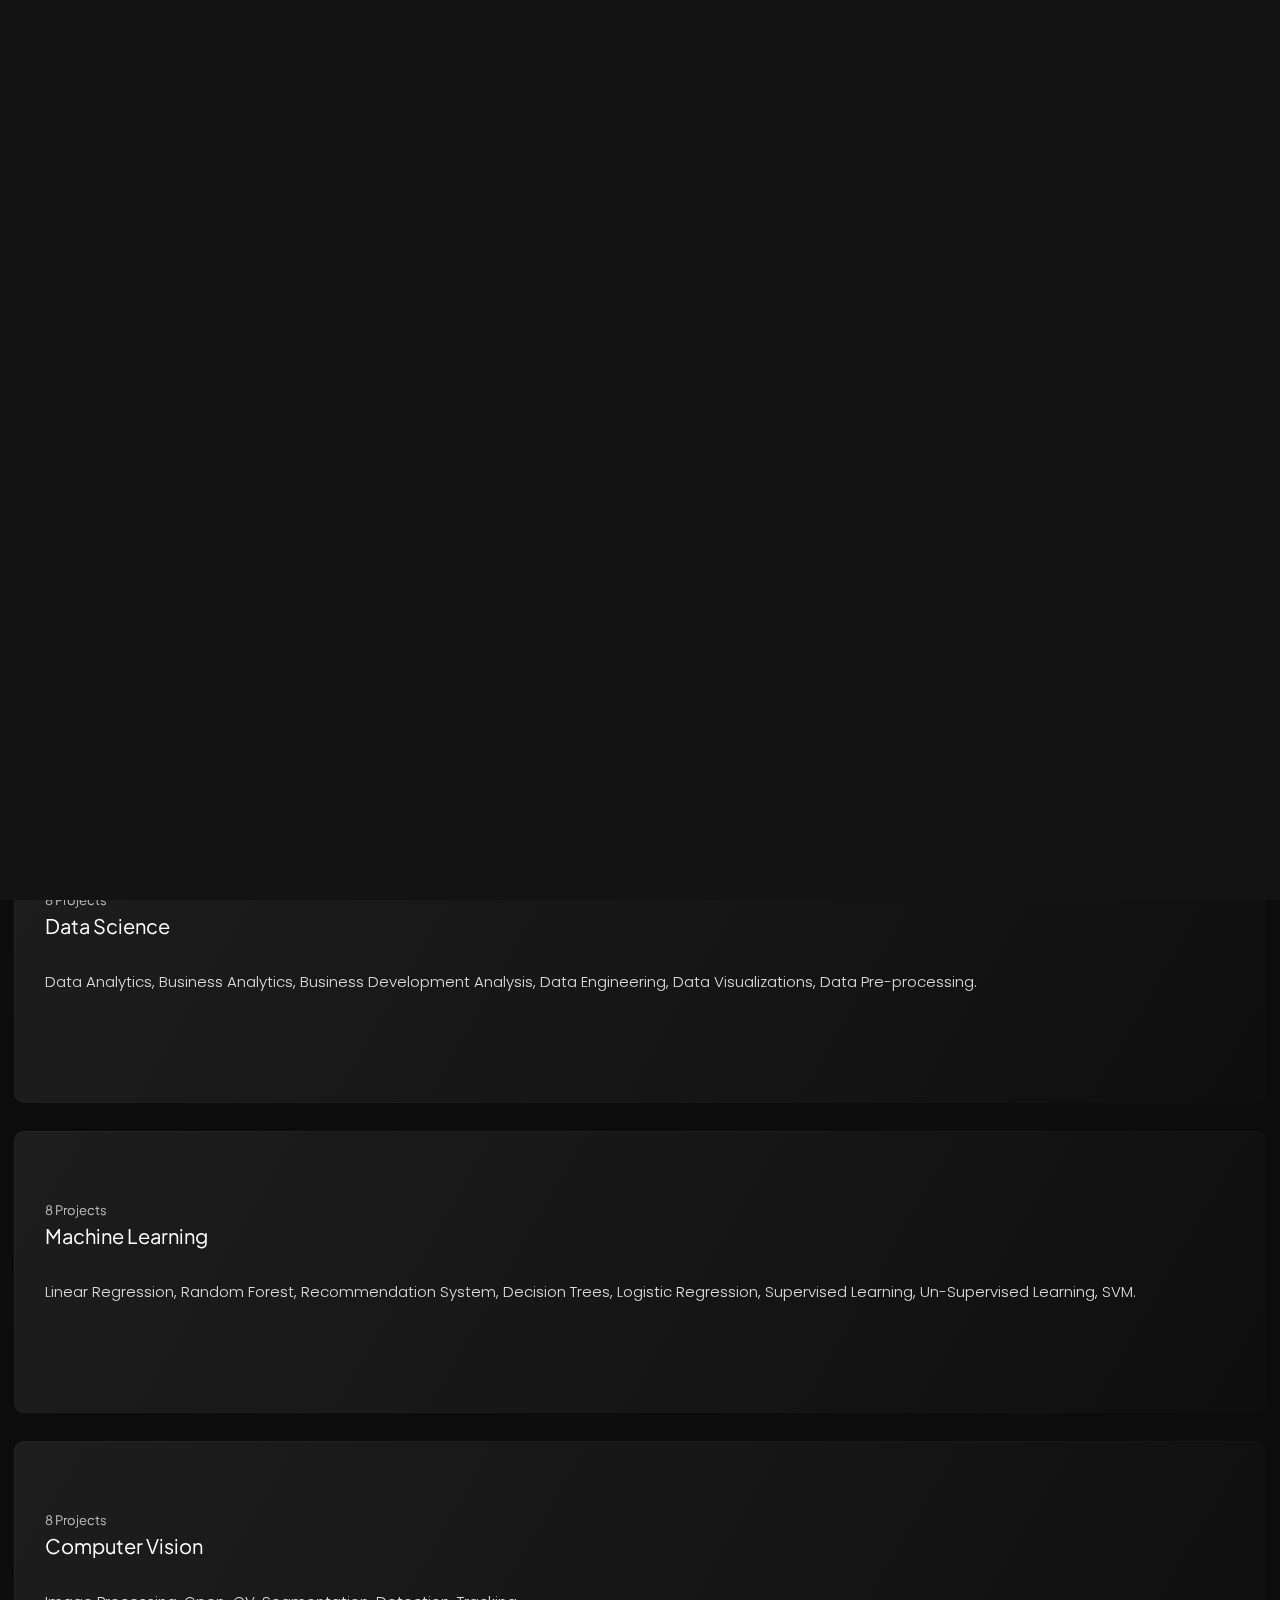
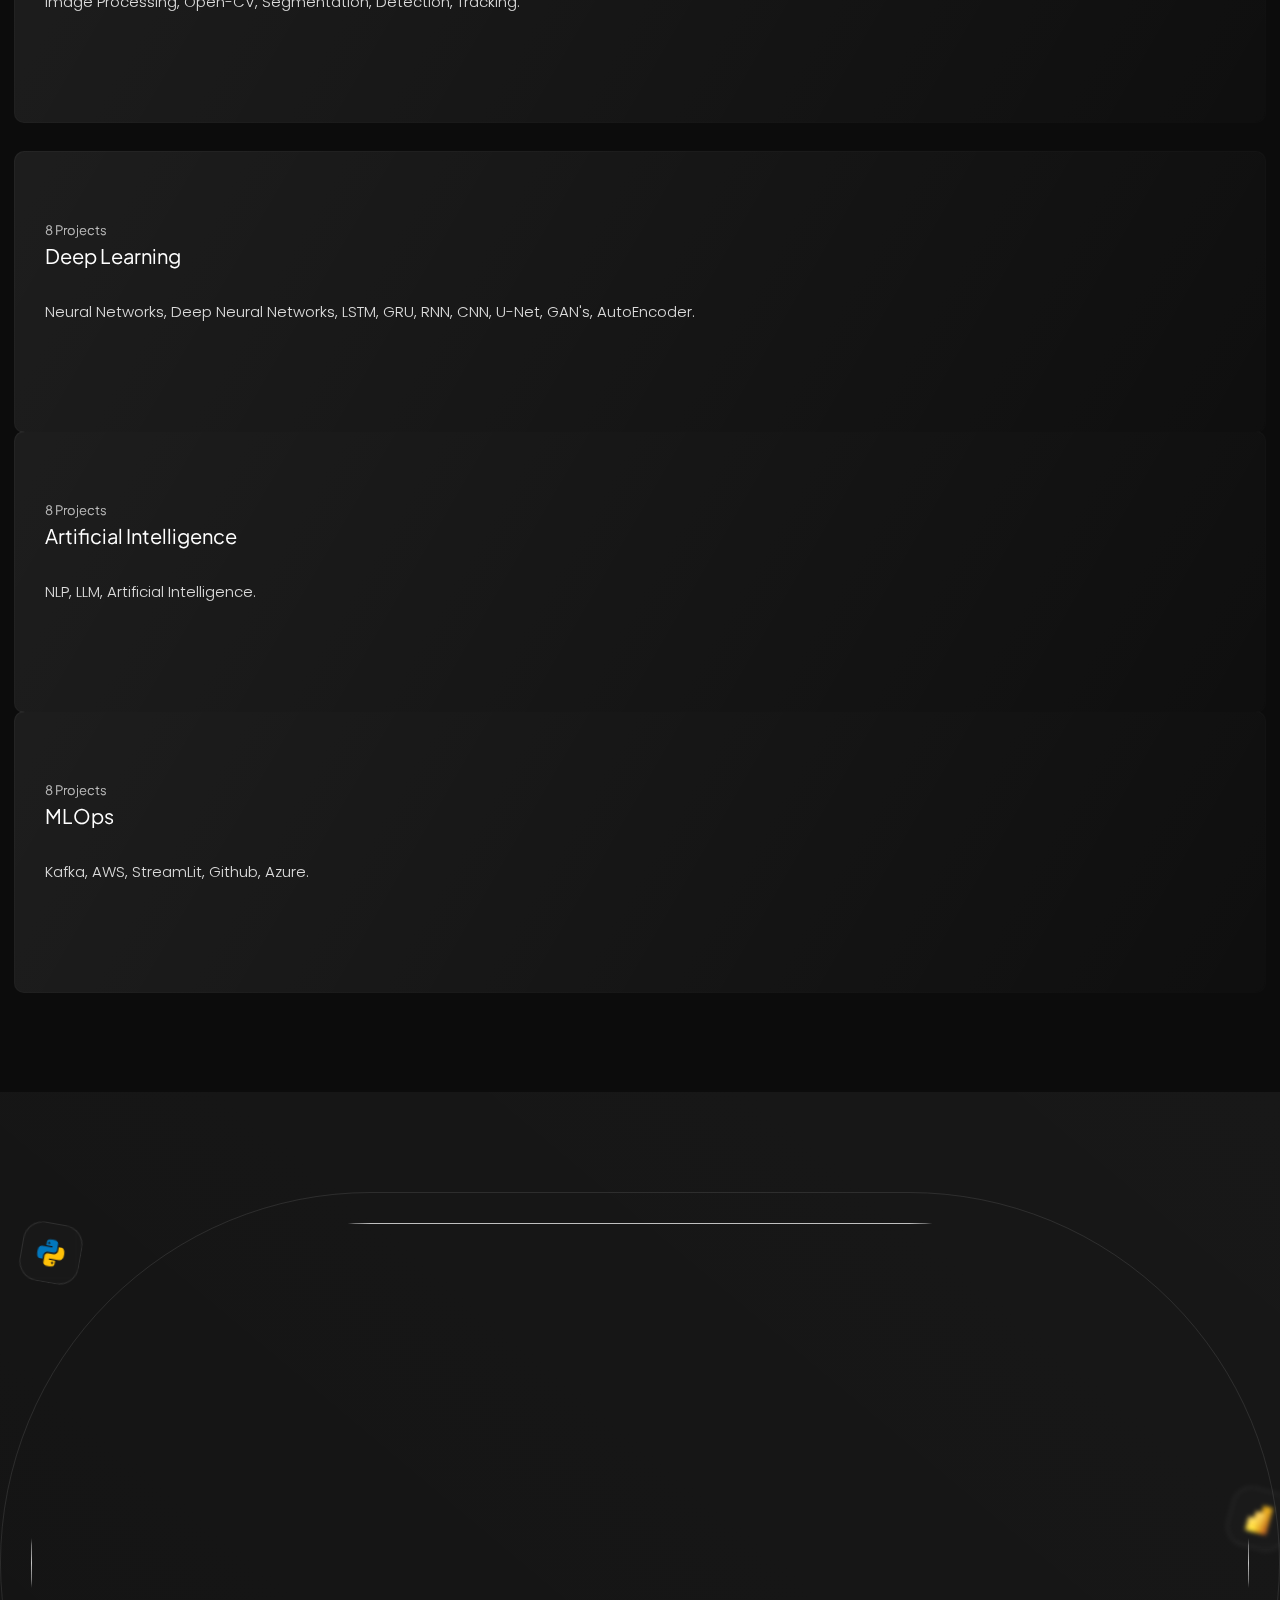
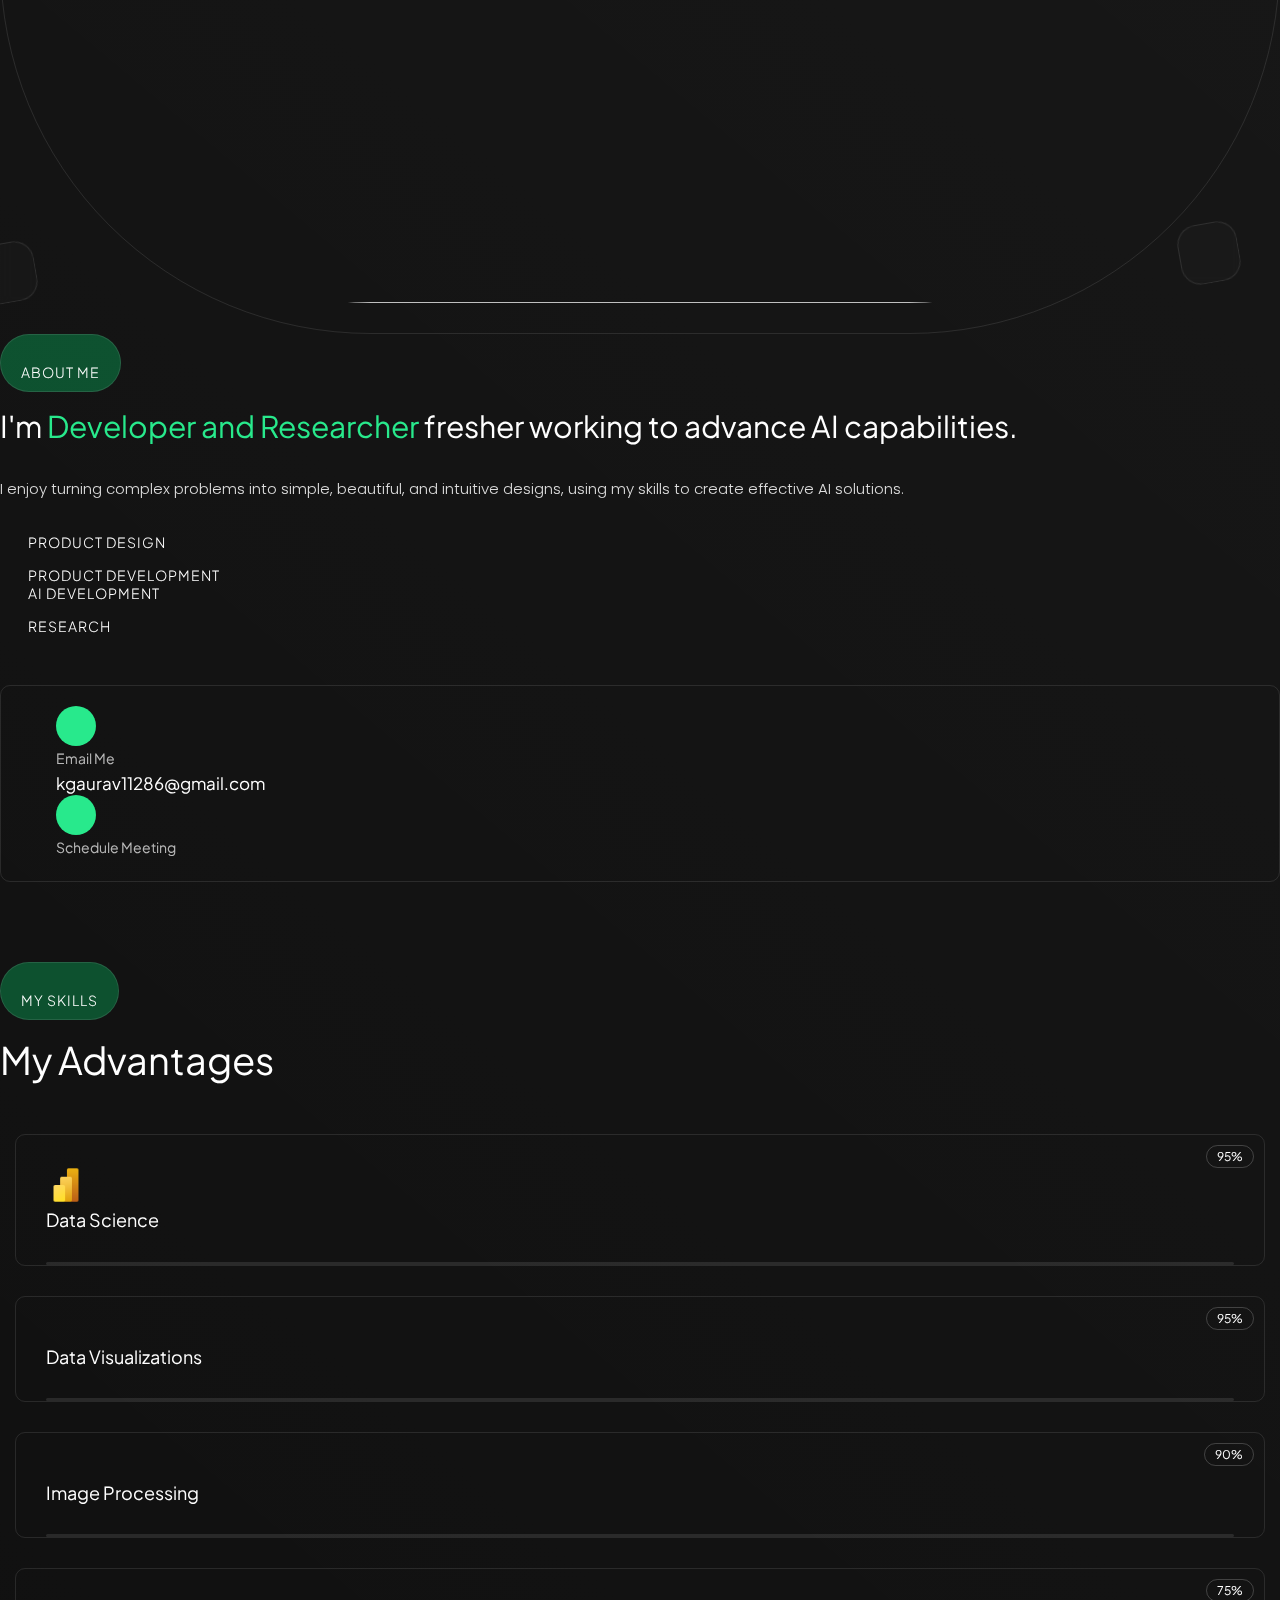
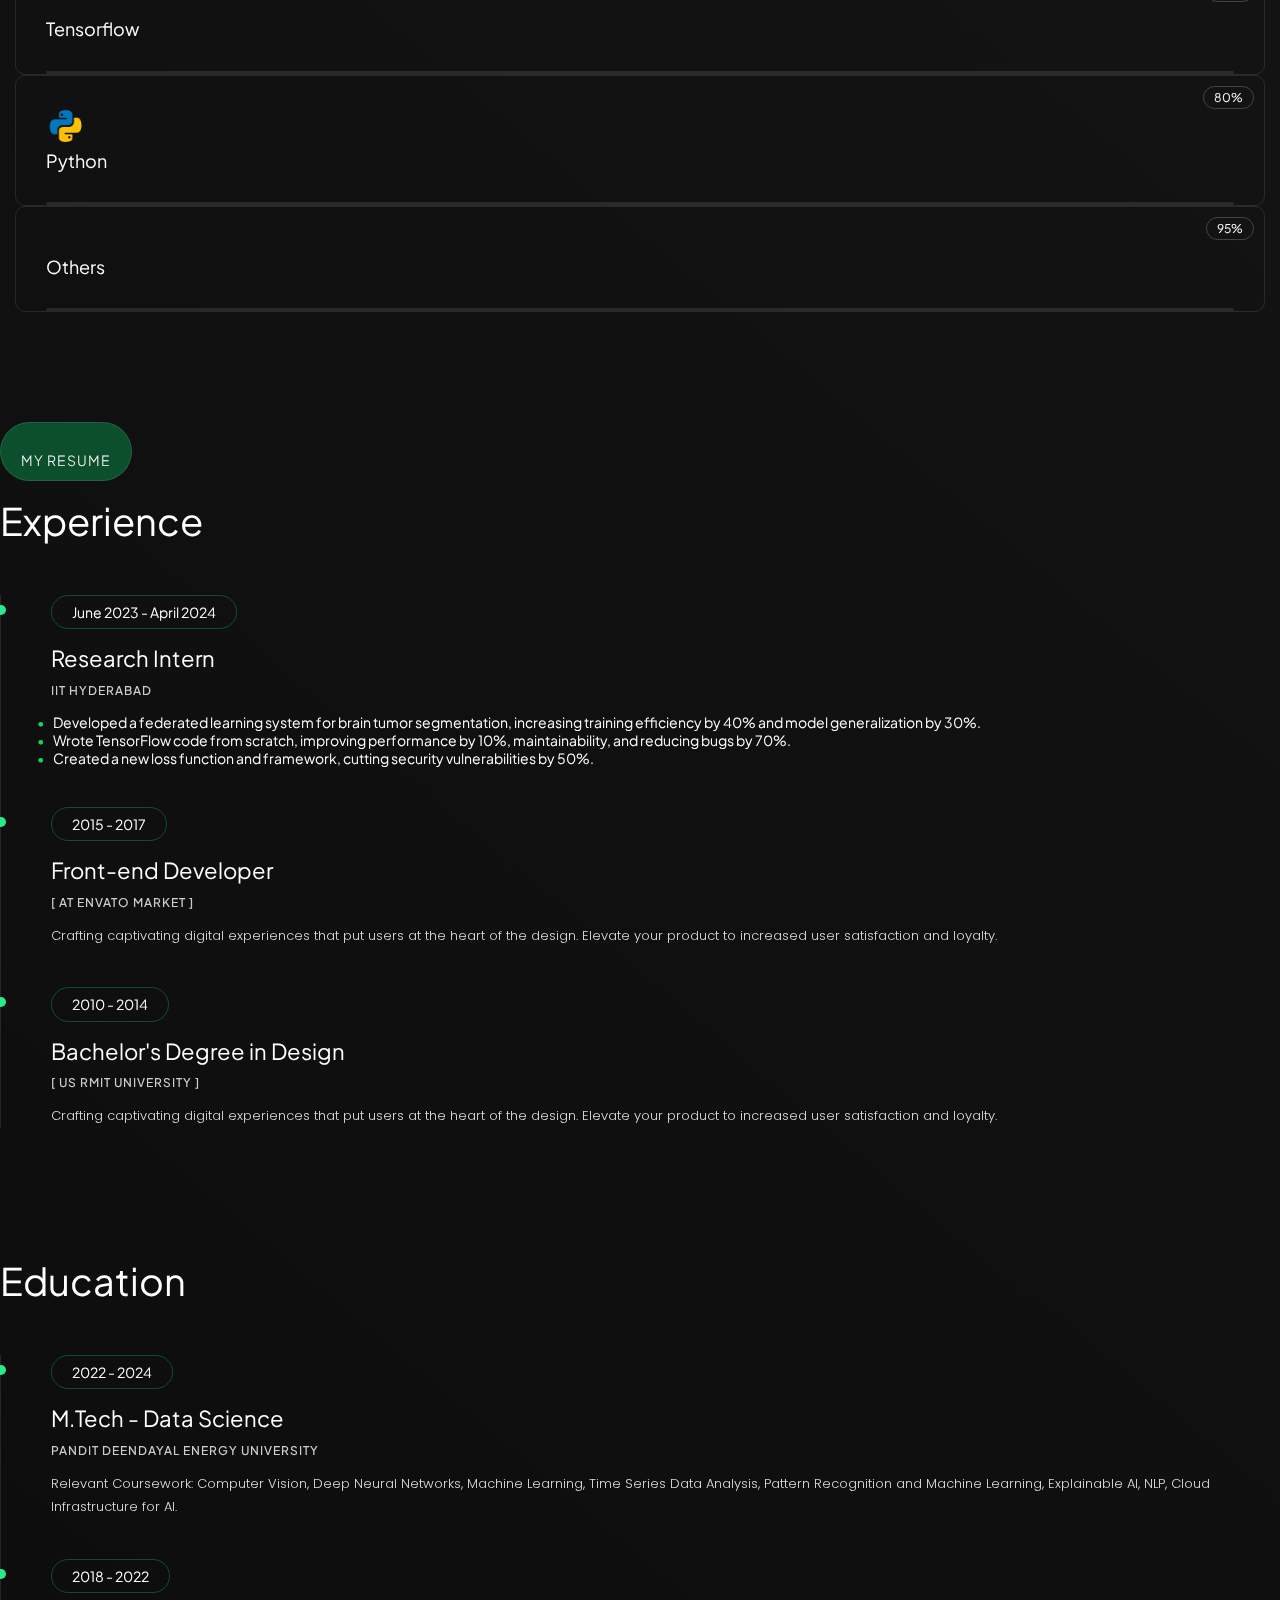
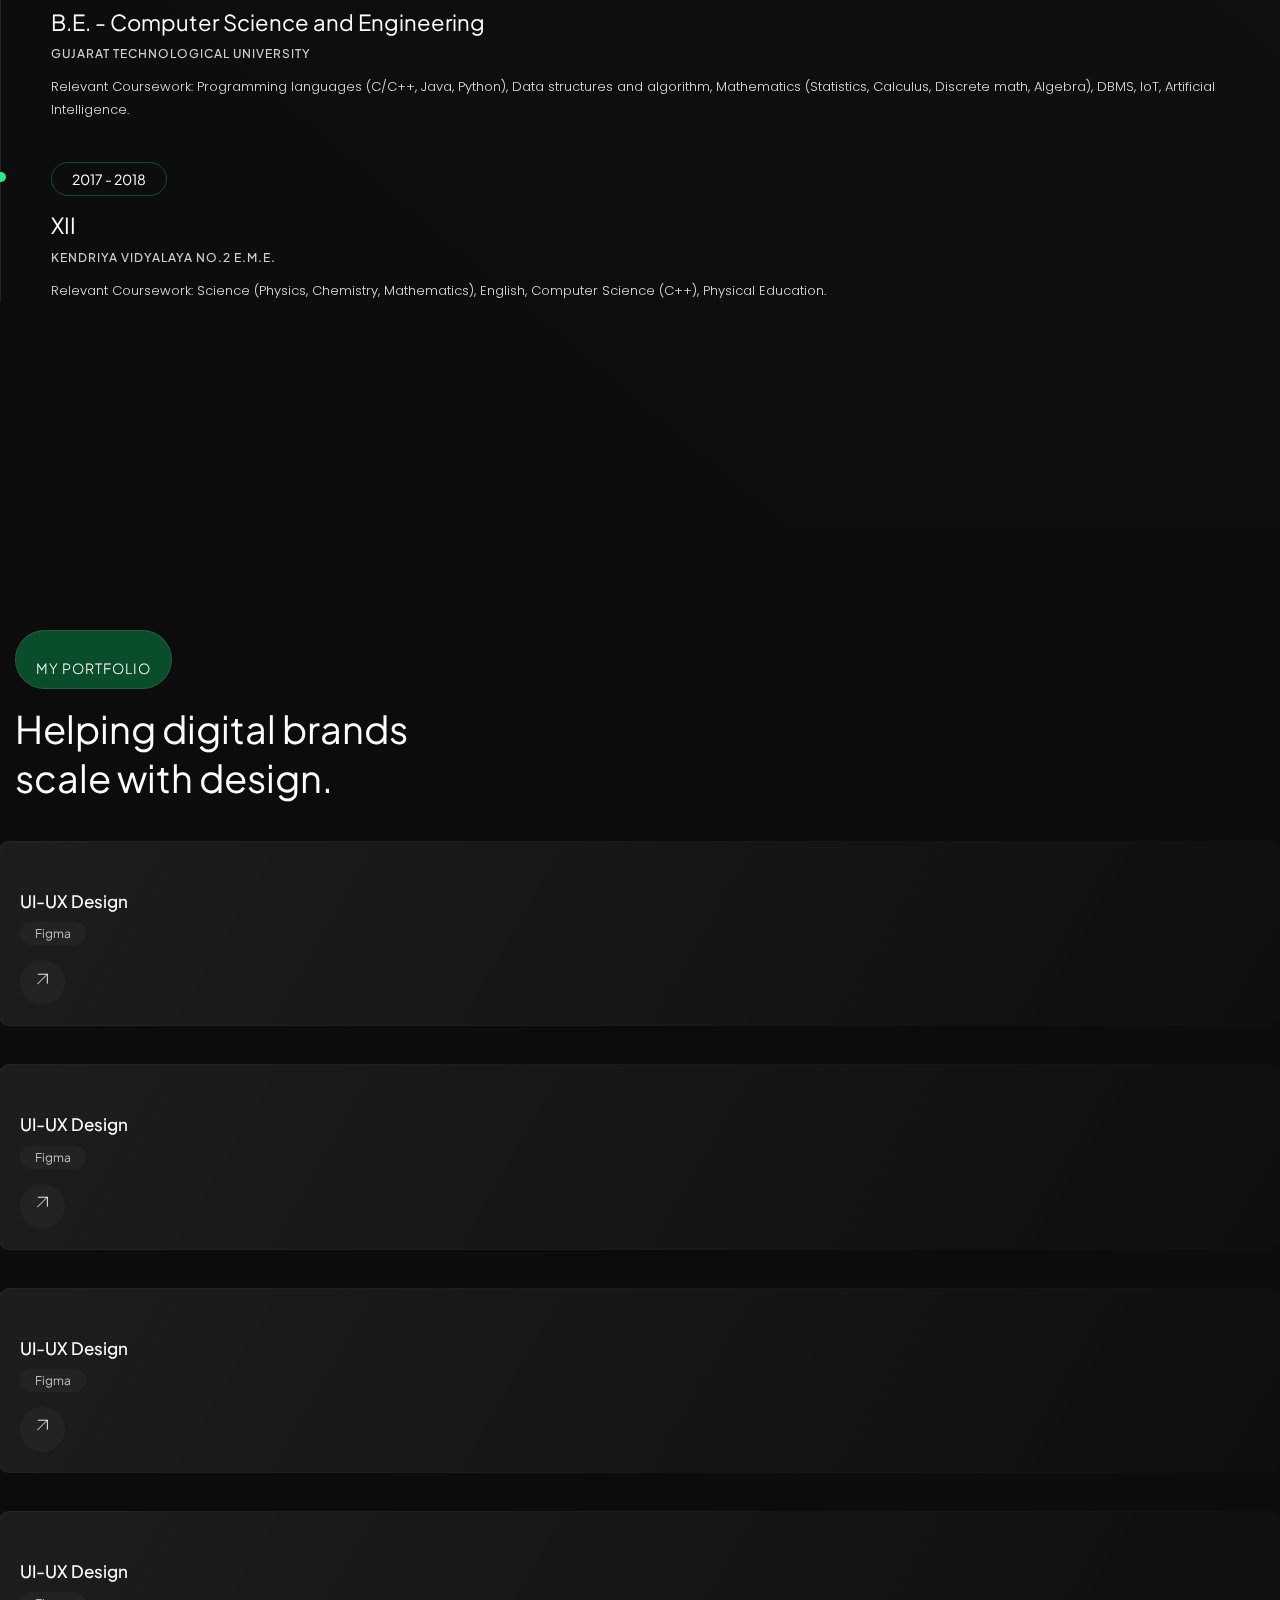
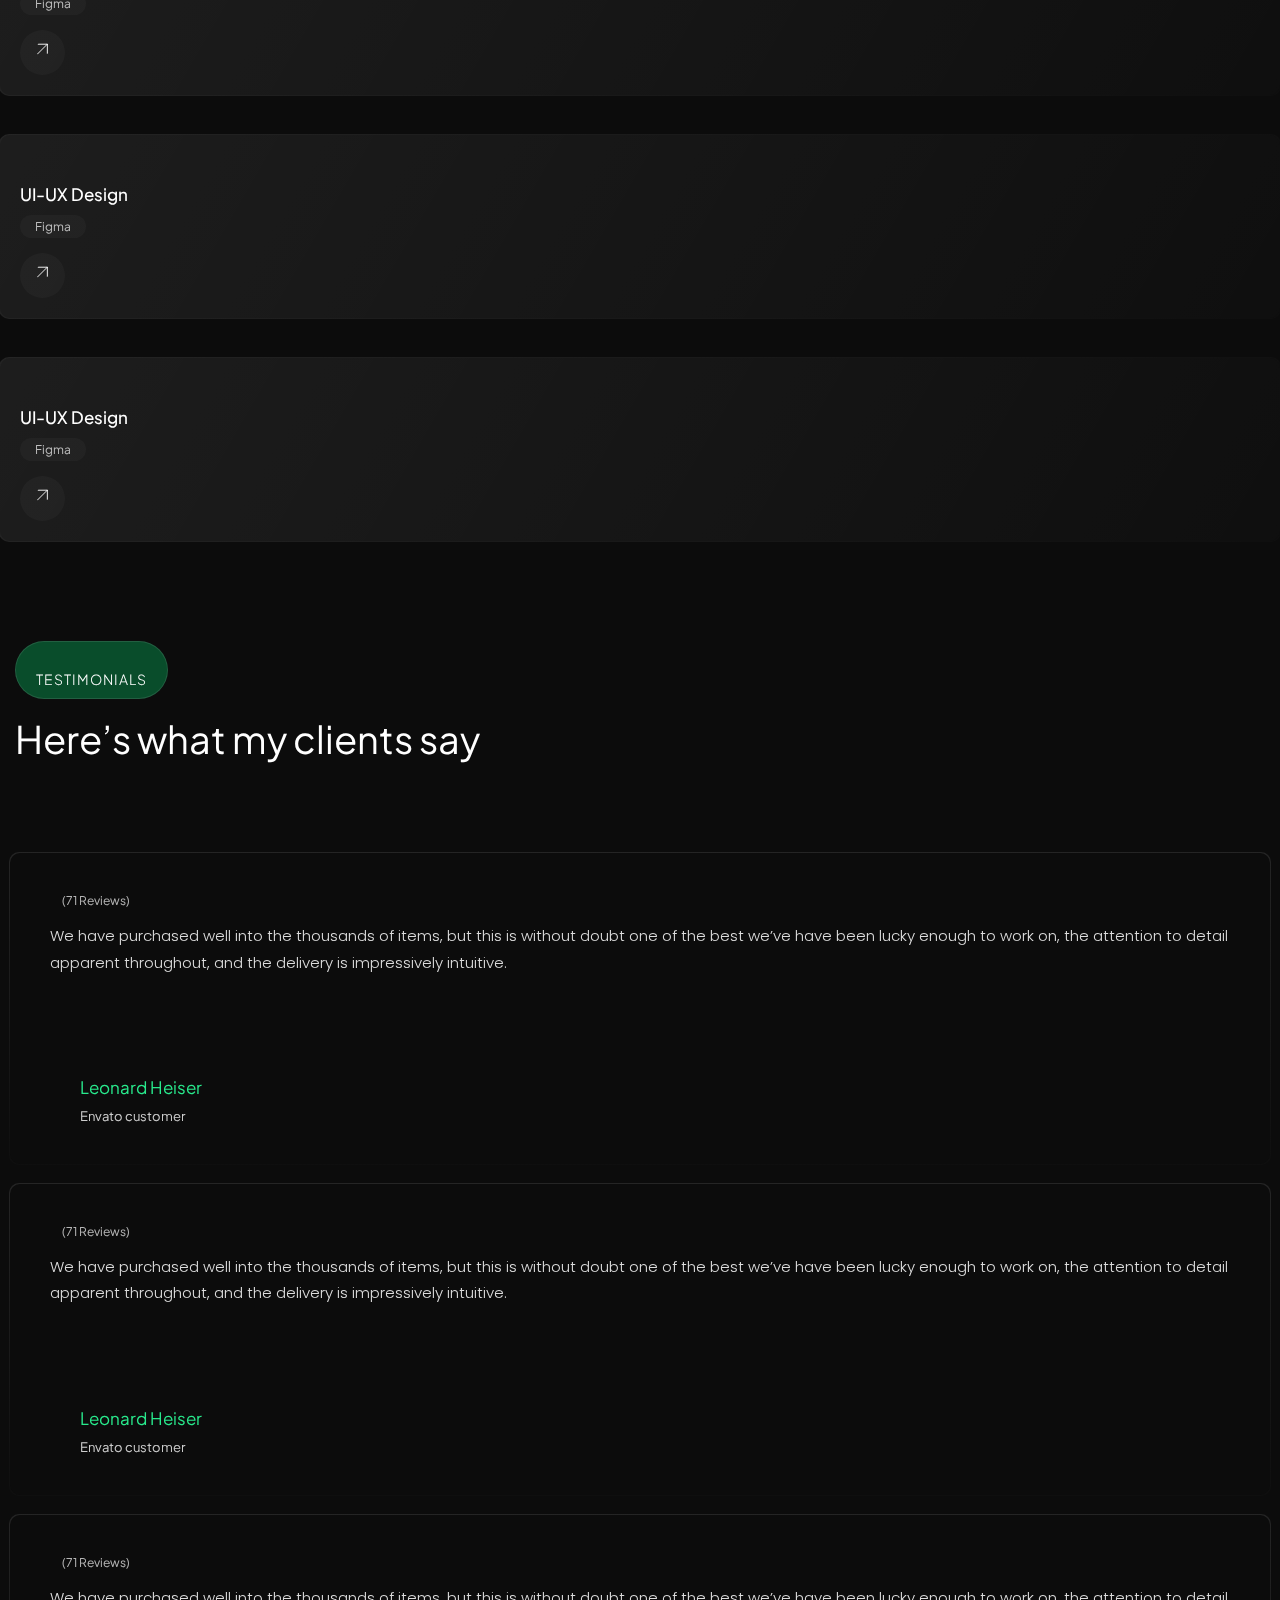
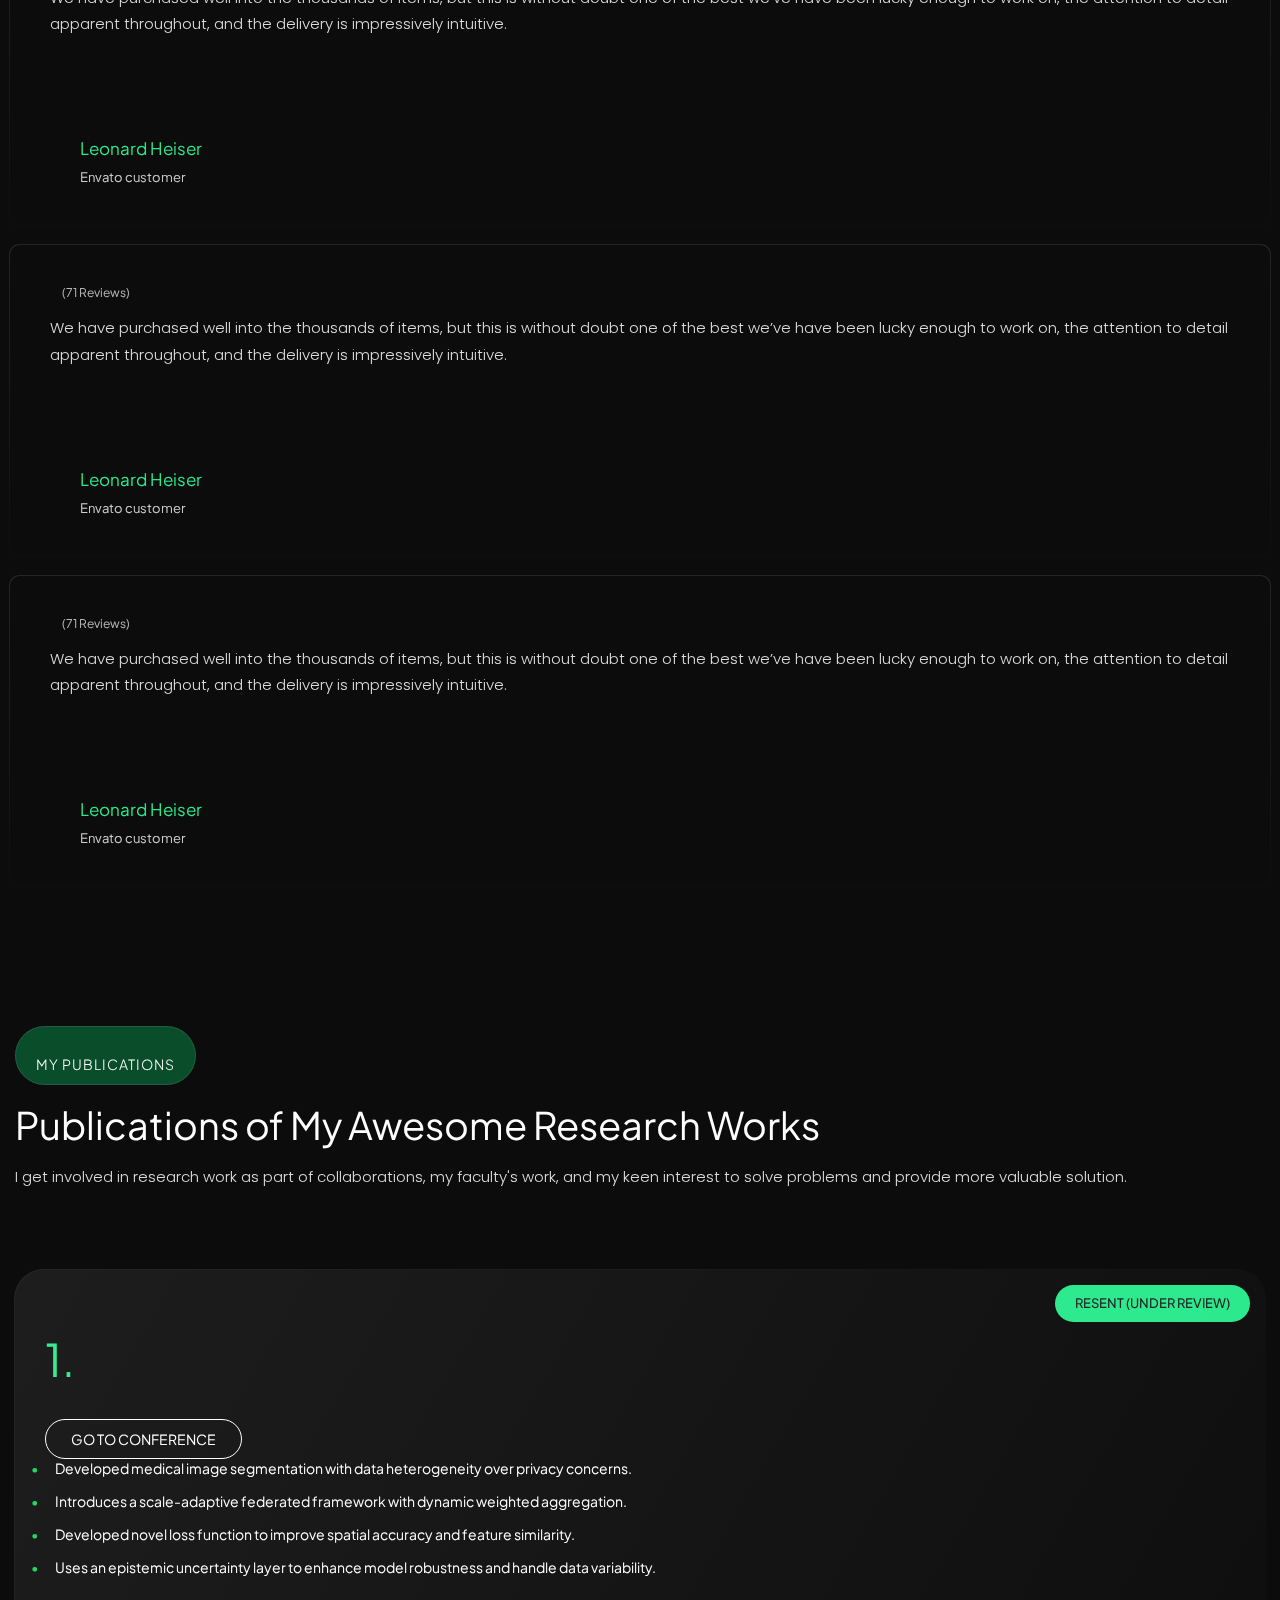
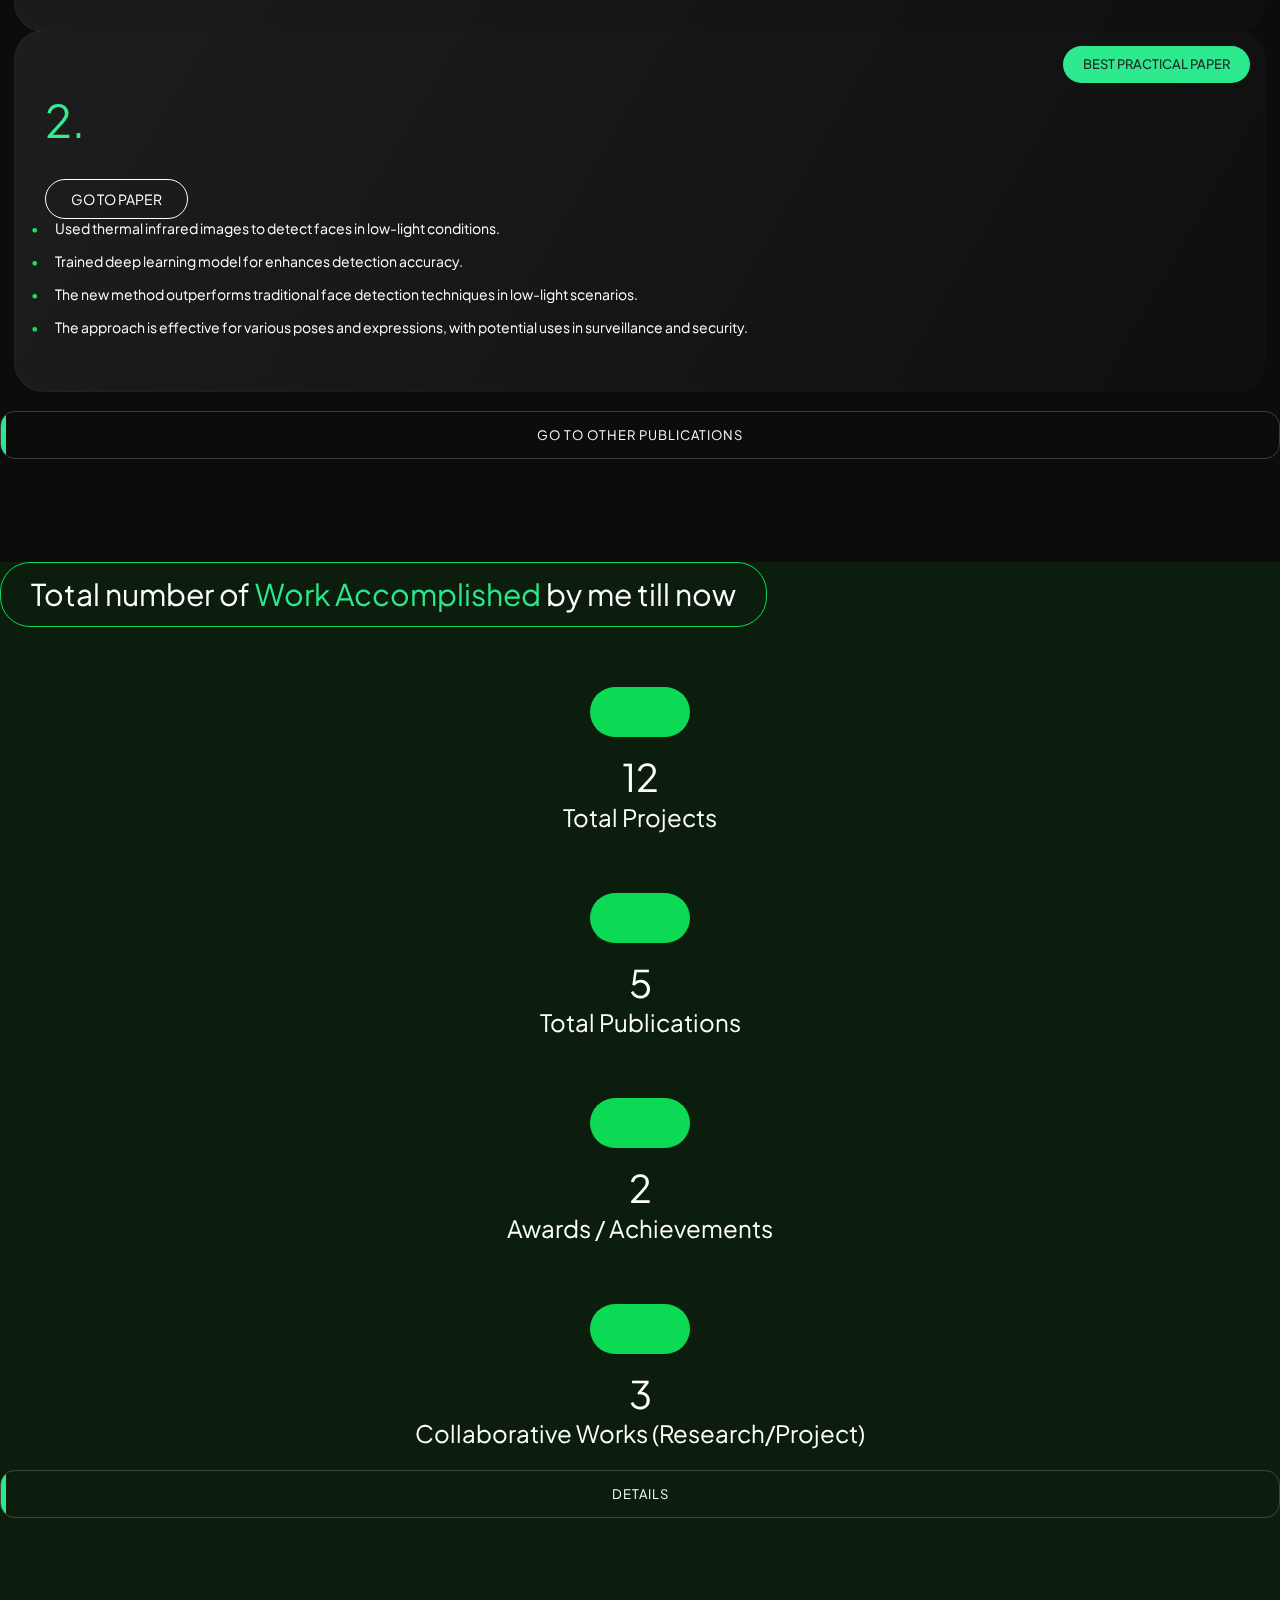
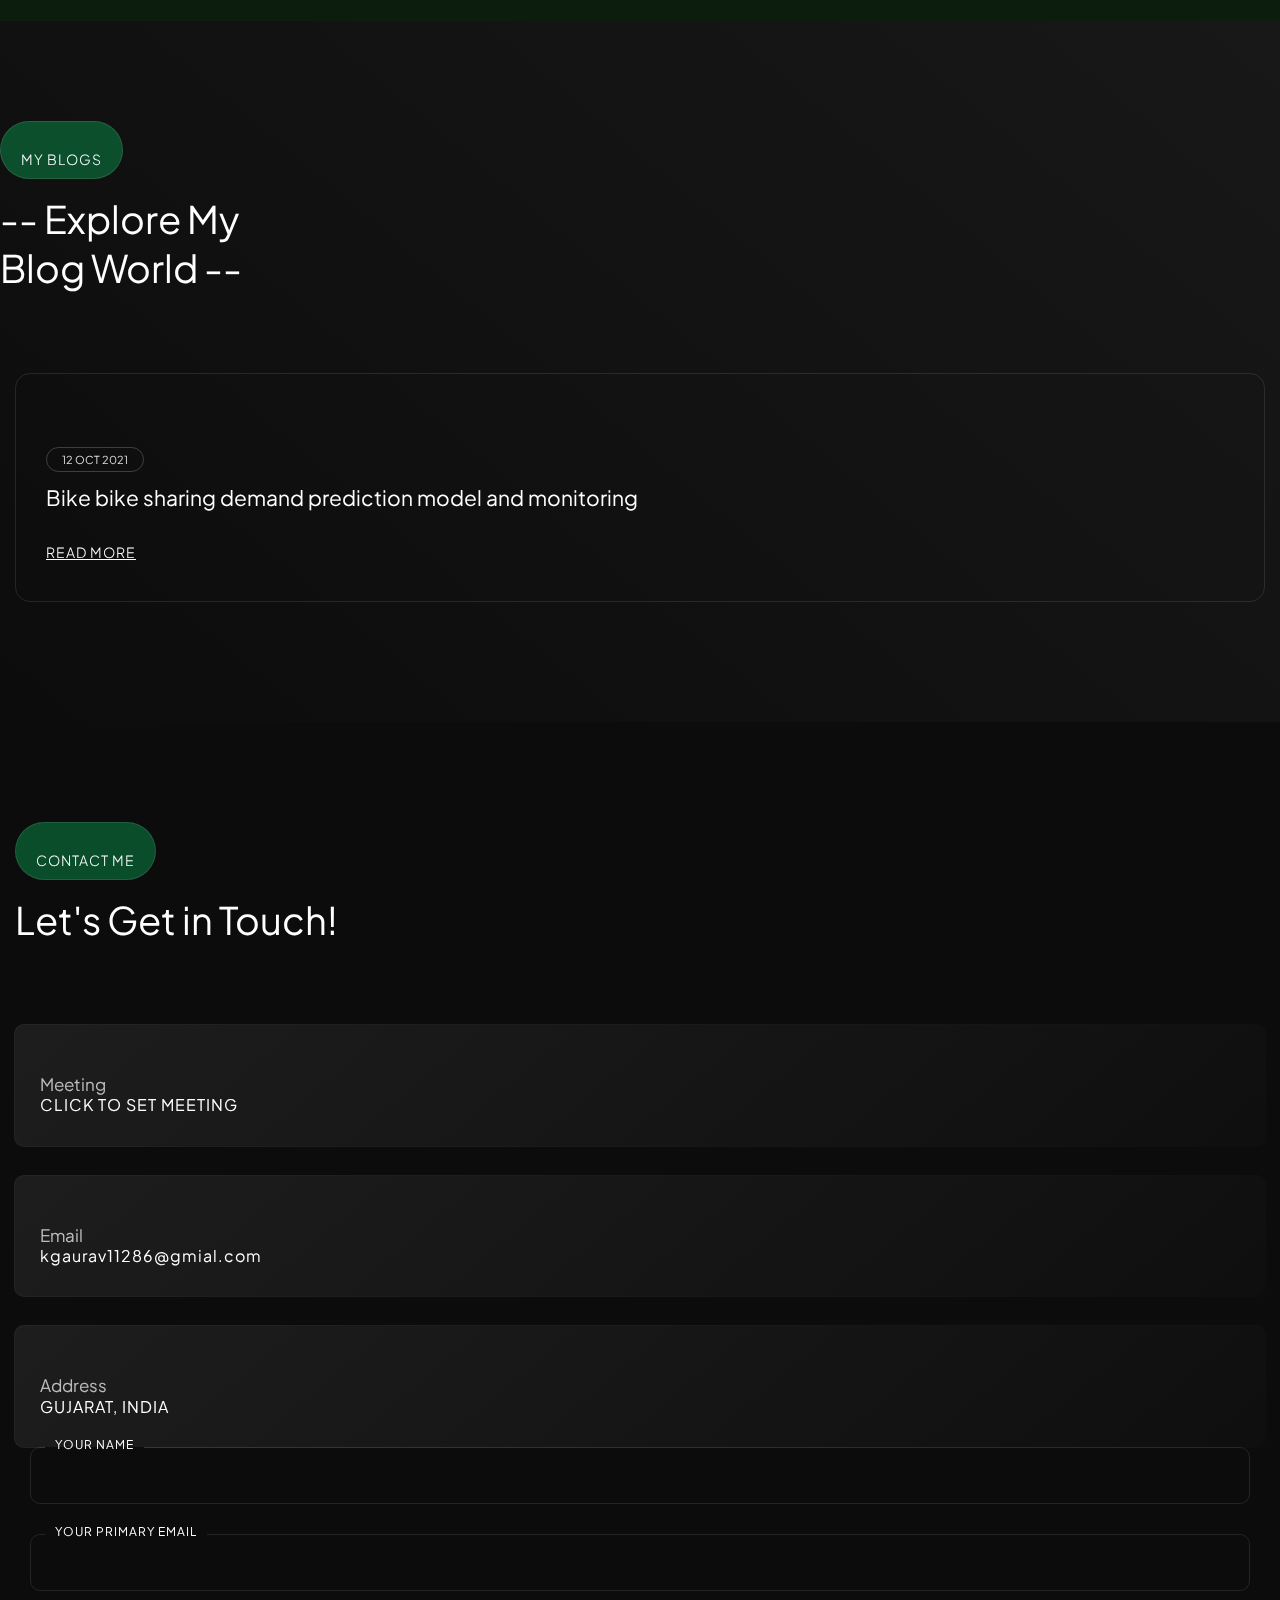
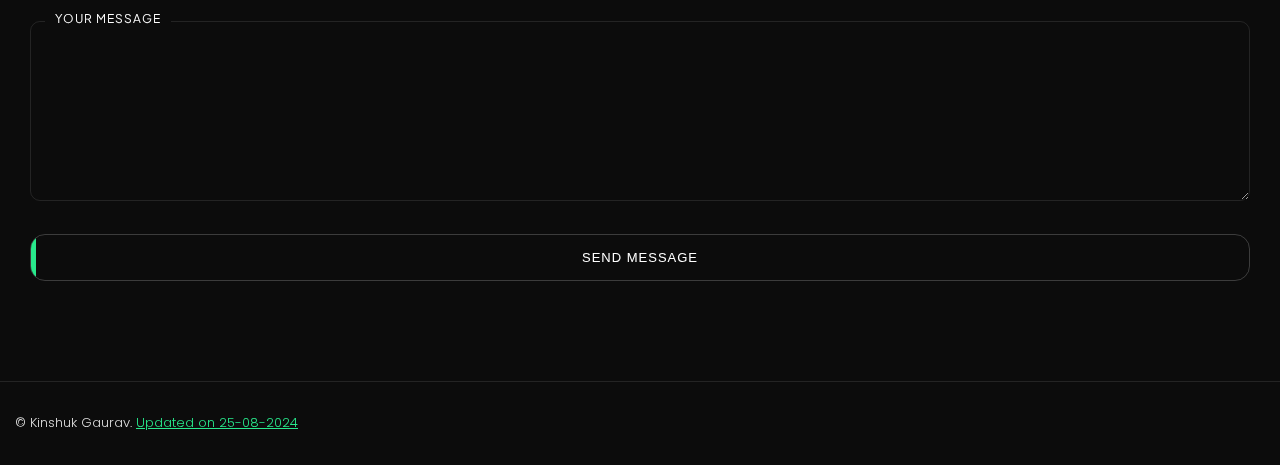
==== commit d9b13466: "commit" ====
--- a/index.html
+++ b/index.html
@@ -364,16 +364,16 @@
                                 <img src="assets/imgs/header/profile2.jpg" alt="">
                             </div>
                             <span class="icon">
-                                <img src="assets/imgs/header/icon1.png" alt="">
+                                <img src="assets/imgs/header/python.png" alt="">
+                            </span>
+                            <span class="icon">
+                                <img src="assets/imgs/header/powerbi.png" alt="">
                             </span>
                             <span class="icon">
                                 <img src="assets/imgs/header/icon2.png" alt="">
                             </span>
                             <span class="icon">
-                                <img src="assets/imgs/header/icon3.png" alt="">
-                            </span>
-                            <span class="icon">
-                                <img src="assets/imgs/header/icon4.png" alt="">
+                                <img src="https://avatars.githubusercontent.com/u/15658638?s=200&v=4" alt="">
                             </span>
                         </div>
                     </div>
@@ -607,17 +607,29 @@
                                         <span class="icon pe-7s-note2"></span>
                                         <h6>My Resume</h6>
                                     </div>
-                                    <h3>Education & Experience</h3>
-                                </div>
-                                <div>
+                                    <h3>Experience</h3>
+                                </div>
+
+                                <div class="resume_sec">
                                     <div class="resume-clumn">
                                         <div class="items mb-40">
-                                            <h6 class="date fz-14">2018 - Present</h6>
-                                            <h5>Art Director</h5>
-                                            <span class="opacity-8 fw-500 mt-10">[ at Ui-Themez ]</span>
-                                            <p class="fz-13 mt-15">Crafting captivating digital experiences that put
-                                                users at the heart of the design. Elevate your product to increased user
-                                                satisfaction and loyalty.</p>
+                                            <h6 class="date fz-14">June 2023 - April 2024</h6>
+                                            <h5>Research Intern</h5>
+                                            <span class="opacity-8 fw-500 mt-10">IIT Hyderabad</span>
+                                            <p class="fz-13 mt-15">
+                                            <ul>
+                                                <li> Developed a federated learning system for brain tumor
+                                                    segmentation, increasing training efficiency by 40% and model
+                                                    generalization by 30%.
+                                                </li>
+                                                <li> Wrote TensorFlow code from scratch, improving performance by 10%,
+                                                    maintainability, and reducing bugs by 70%.
+                                                </li>
+                                                <li> Created a new loss function and framework, cutting security
+                                                    vulnerabilities by 50%.
+                                                </li>
+                                            </ul>
+                                            </p>
                                         </div>
                                         <div class="items mb-40">
                                             <h6 class="date fz-14">2015 - 2017</h6>
@@ -636,6 +648,40 @@
                                             <p class="fz-13 mt-15">Crafting captivating digital experiences that put
                                                 users at the heart of the design. Elevate your product to increased user
                                                 satisfaction and loyalty.</p>
+                                        </div>
+                                    </div>
+                                </div>
+
+                                <div class="sec-head mb-50">
+                                    <h3>Education</h3>
+                                </div>
+                                <div class="resume_sec">
+                                    <div class="resume-clumn">
+                                        <div class="items mb-40">
+                                            <h6 class="date fz-14">2022 - 2024</h6>
+                                            <h5>M.Tech - Data Science</h5>
+                                            <span class="opacity-8 fw-500 mt-10">Pandit Deendayal Energy
+                                                University</span>
+                                            <p class="fz-13 mt-15">Relevant Coursework: Computer Vision, Deep Neural
+                                                Networks, Machine Learning, Time Series Data Analysis, Pattern
+                                                Recognition and Machine Learning, Explainable AI, NLP, Cloud
+                                                Infrastructure for AI.</p>
+                                        </div>
+                                        <div class="items mb-40">
+                                            <h6 class="date fz-14">2018 - 2022</h6>
+                                            <h5>B.E. - Computer Science and Engineering</h5>
+                                            <span class="opacity-8 fw-500 mt-10">Gujarat Technological University</span>
+                                            <p class="fz-13 mt-15">Relevant Coursework: Programming languages (C/C++,
+                                                Java, Python), Data structures and algorithm, Mathematics
+                                                (Statistics, Calculus, Discrete math, Algebra), DBMS, IoT, Artificial
+                                                Intelligence.</p>
+                                        </div>
+                                        <div class="items">
+                                            <h6 class="date fz-14">2017 - 2018</h6>
+                                            <h5>XII</h5>
+                                            <span class="opacity-8 fw-500 mt-10">Kendriya Vidyalaya No.2 E.M.E.</span>
+                                            <p class="fz-13 mt-15">Relevant Coursework: Science (Physics, Chemistry,
+                                                Mathematics), English, Computer Science (C++), Physical Education.</p>
                                         </div>
                                     </div>
                                 </div>
--- a/assets/css/style.css
+++ b/assets/css/style.css
@@ -2732,6 +2732,35 @@
     padding-bottom: 50px;
 }
 
+/* .resume2 .resume_sec .li {
+    color: red;
+} */
+li {
+    /* Default bullets style erased */
+    list-style: none;
+}
+
+li::before {
+
+    /* Unicode for a bullet */
+    content: "\2022";
+
+    /* Styles for Indentation*/
+    color: #0dda54;
+
+    display: inline-block;
+    width: 1em;
+    margin-left: -1em;
+}
+
+/* .resume2 .resume_sec .items .p {
+    text-align: justify;
+} */
+
+.resume2 .resume_sec {
+    margin-bottom: 10%;
+}
+
 .resume2 .resume-clumn {
     border-left: 1px solid rgba(255, 255, 255, 0.1);
 }
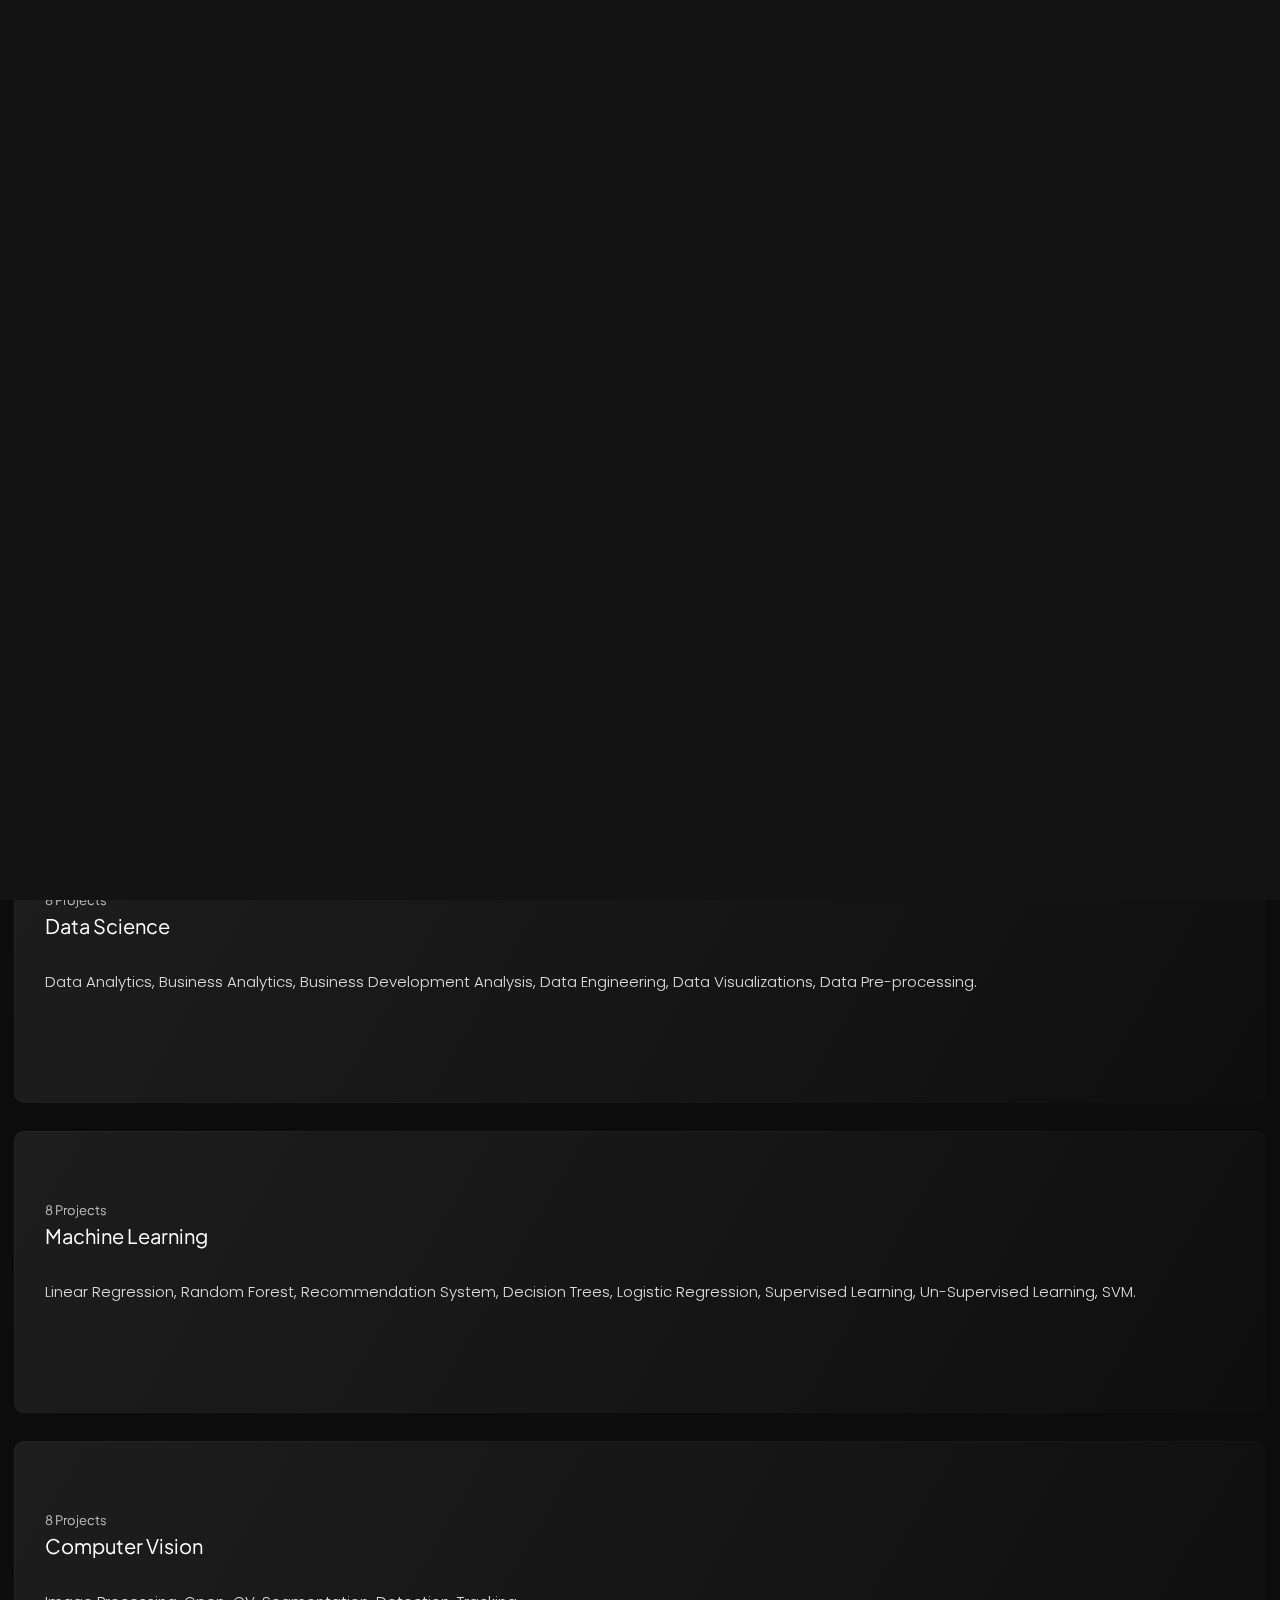
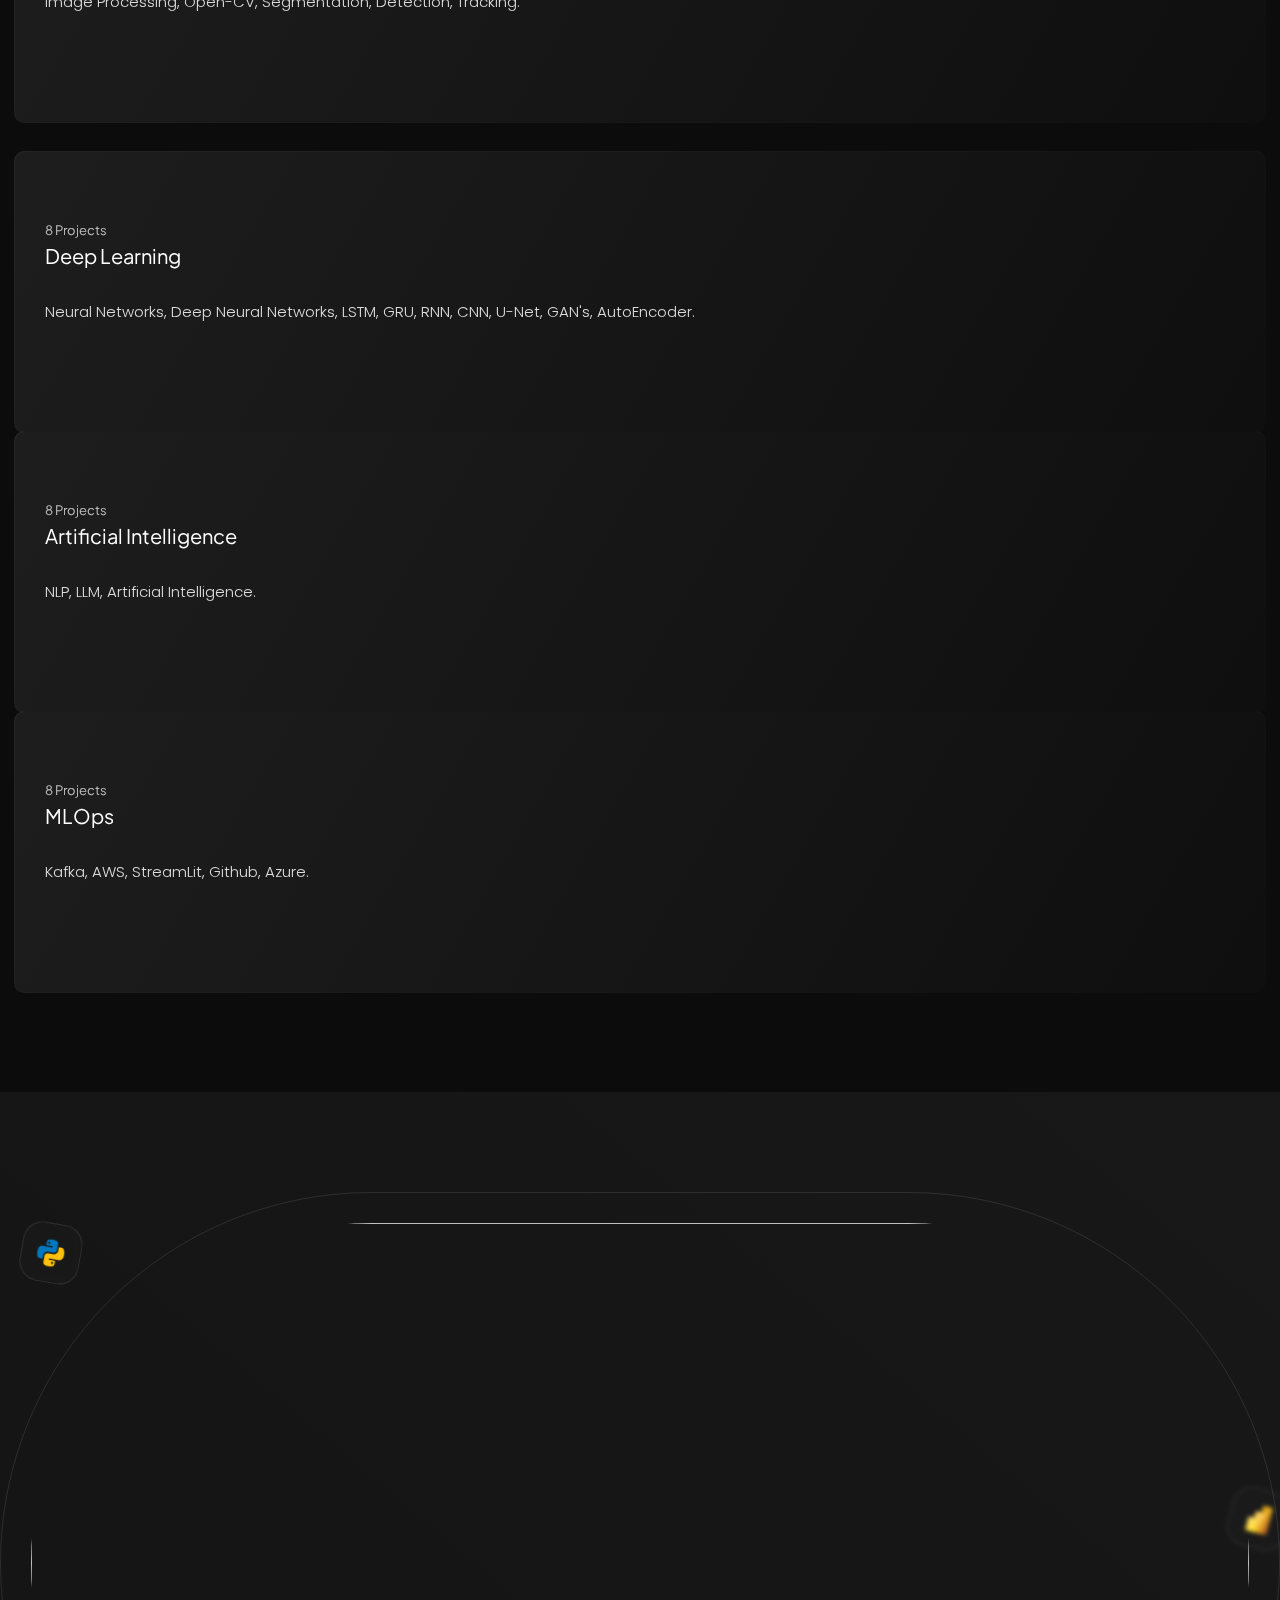
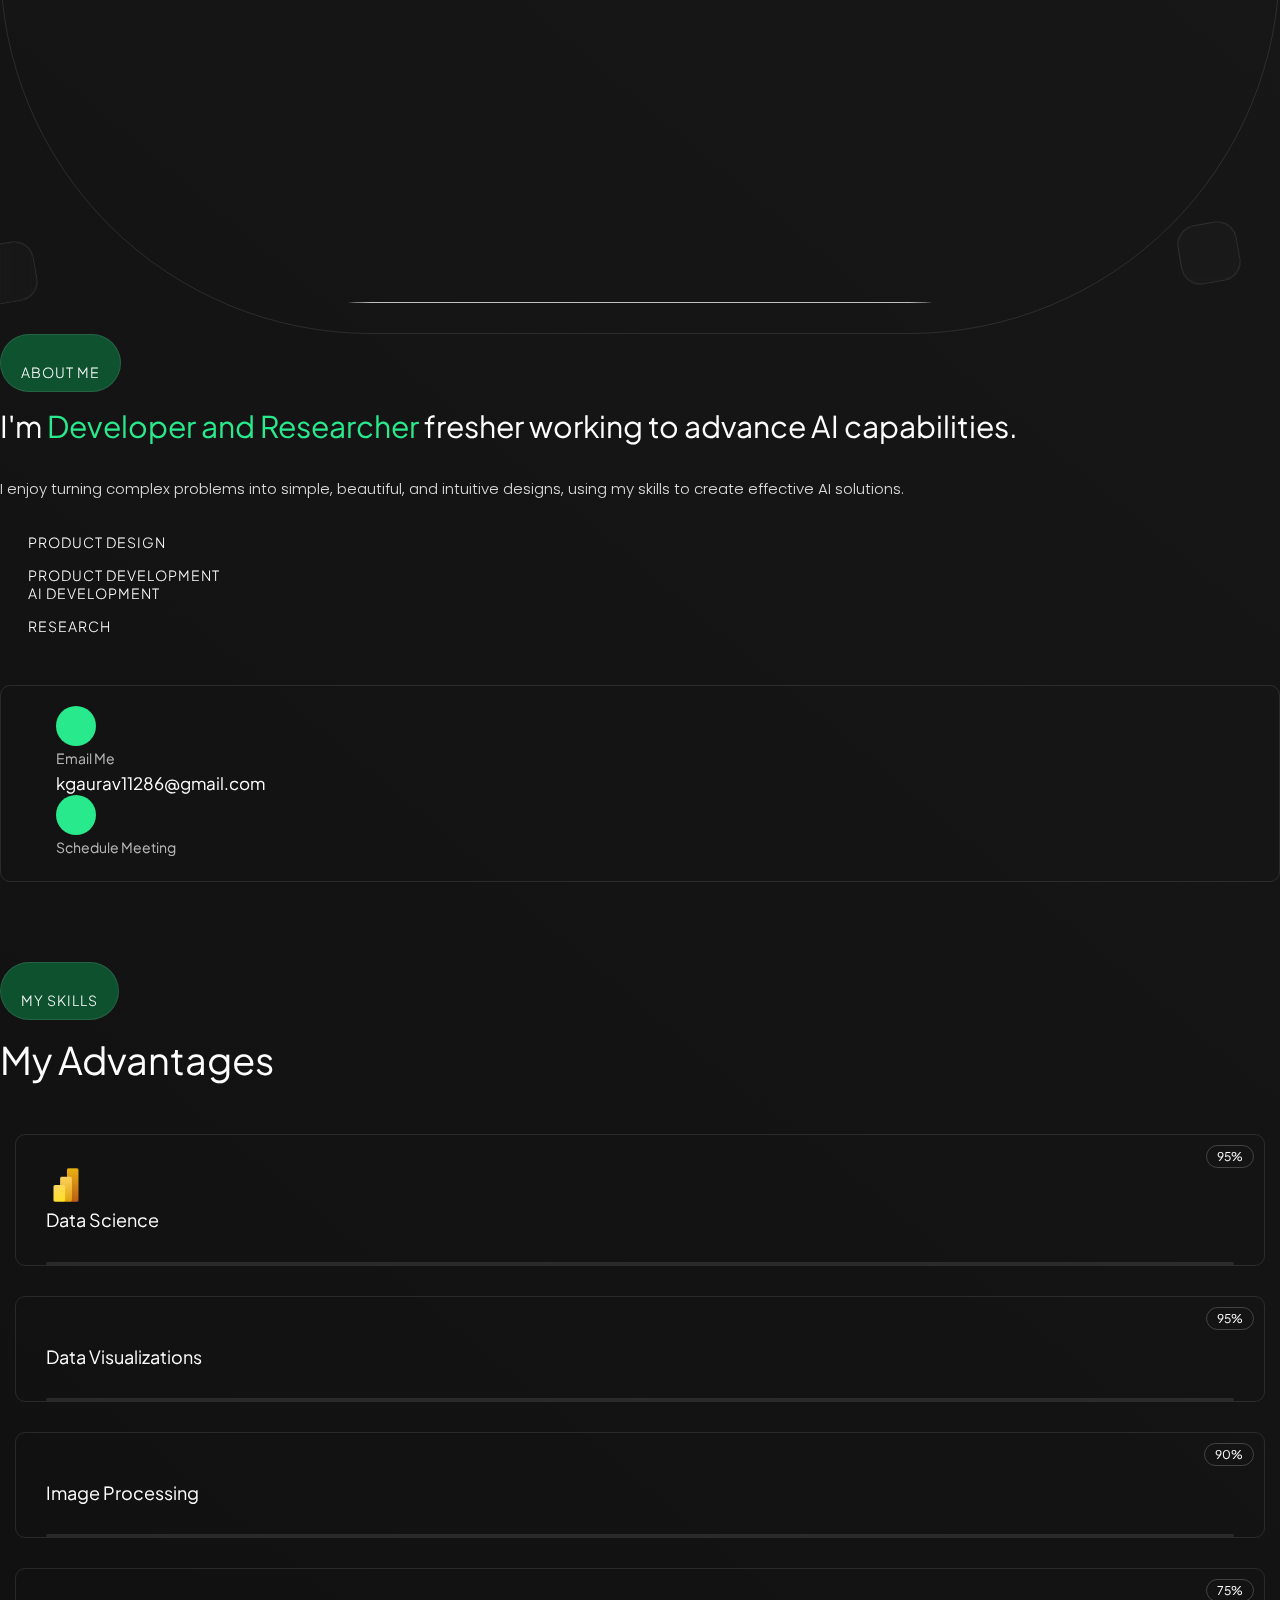
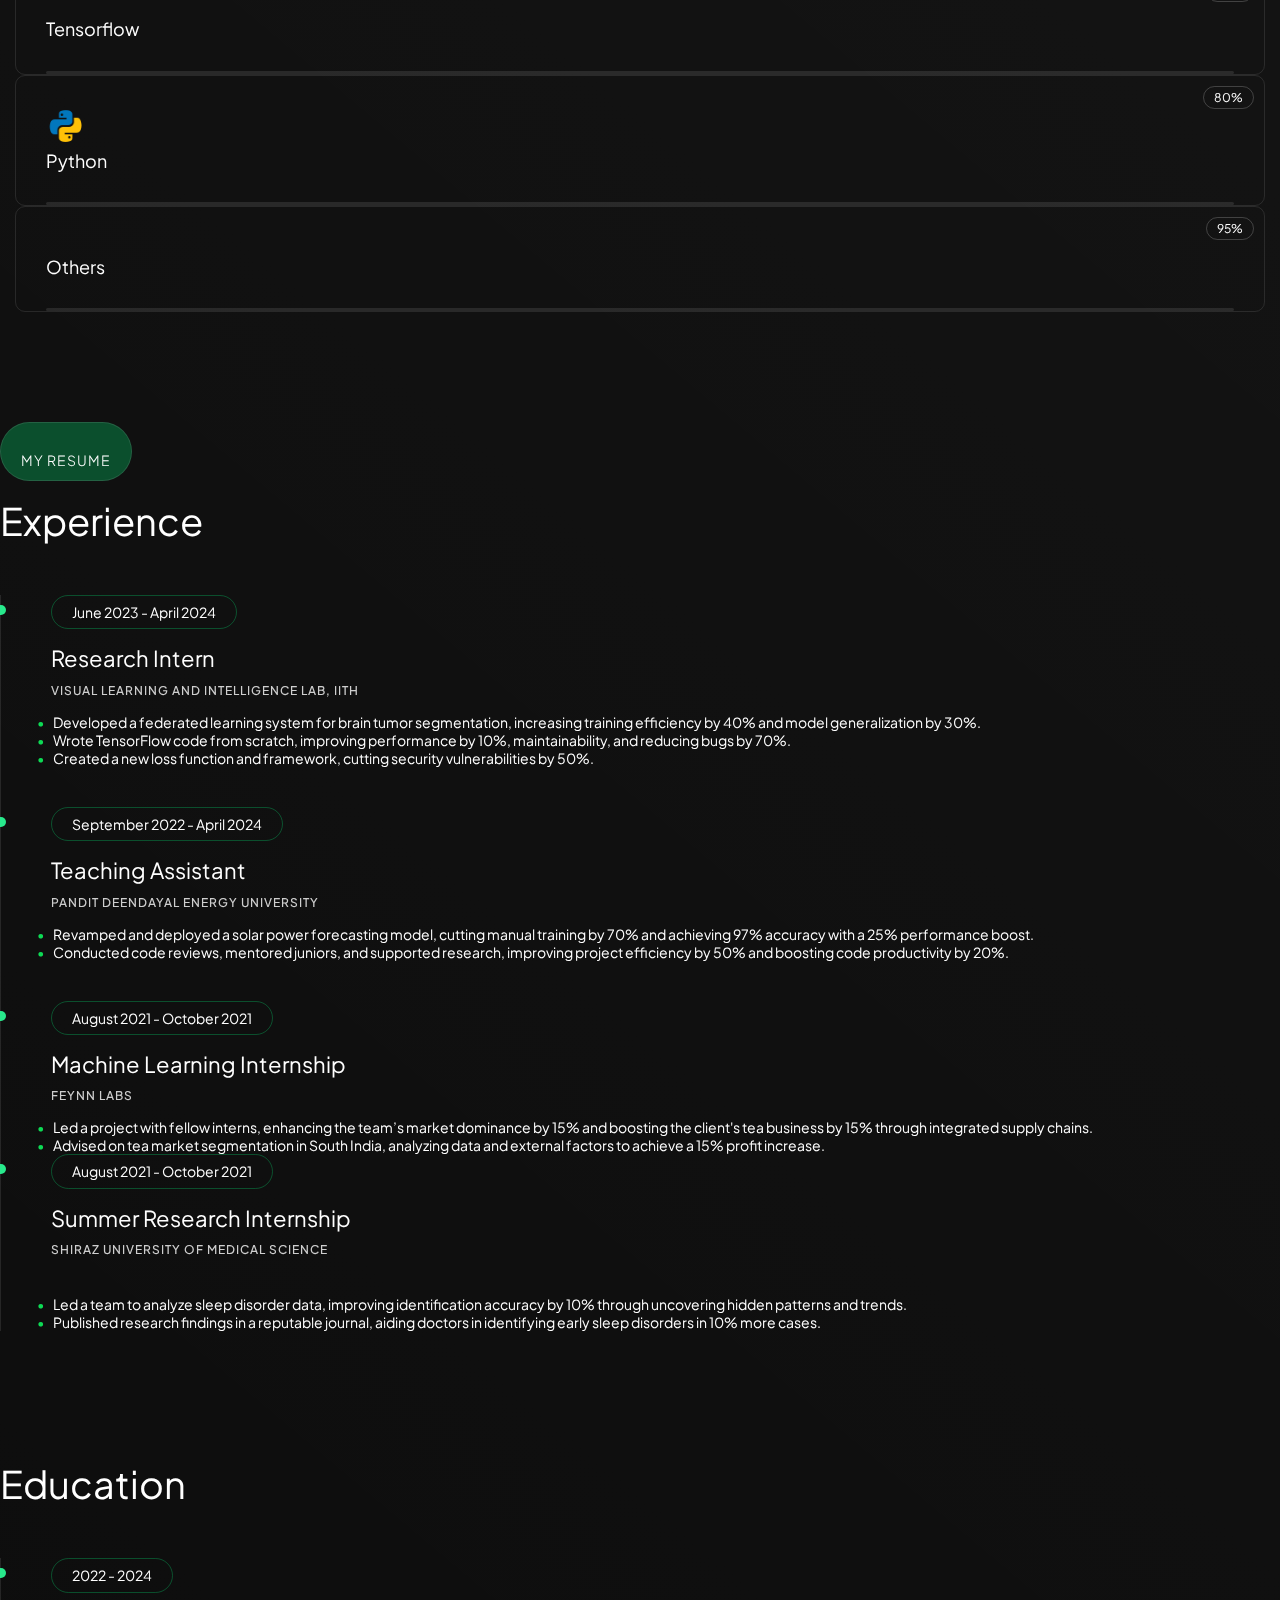
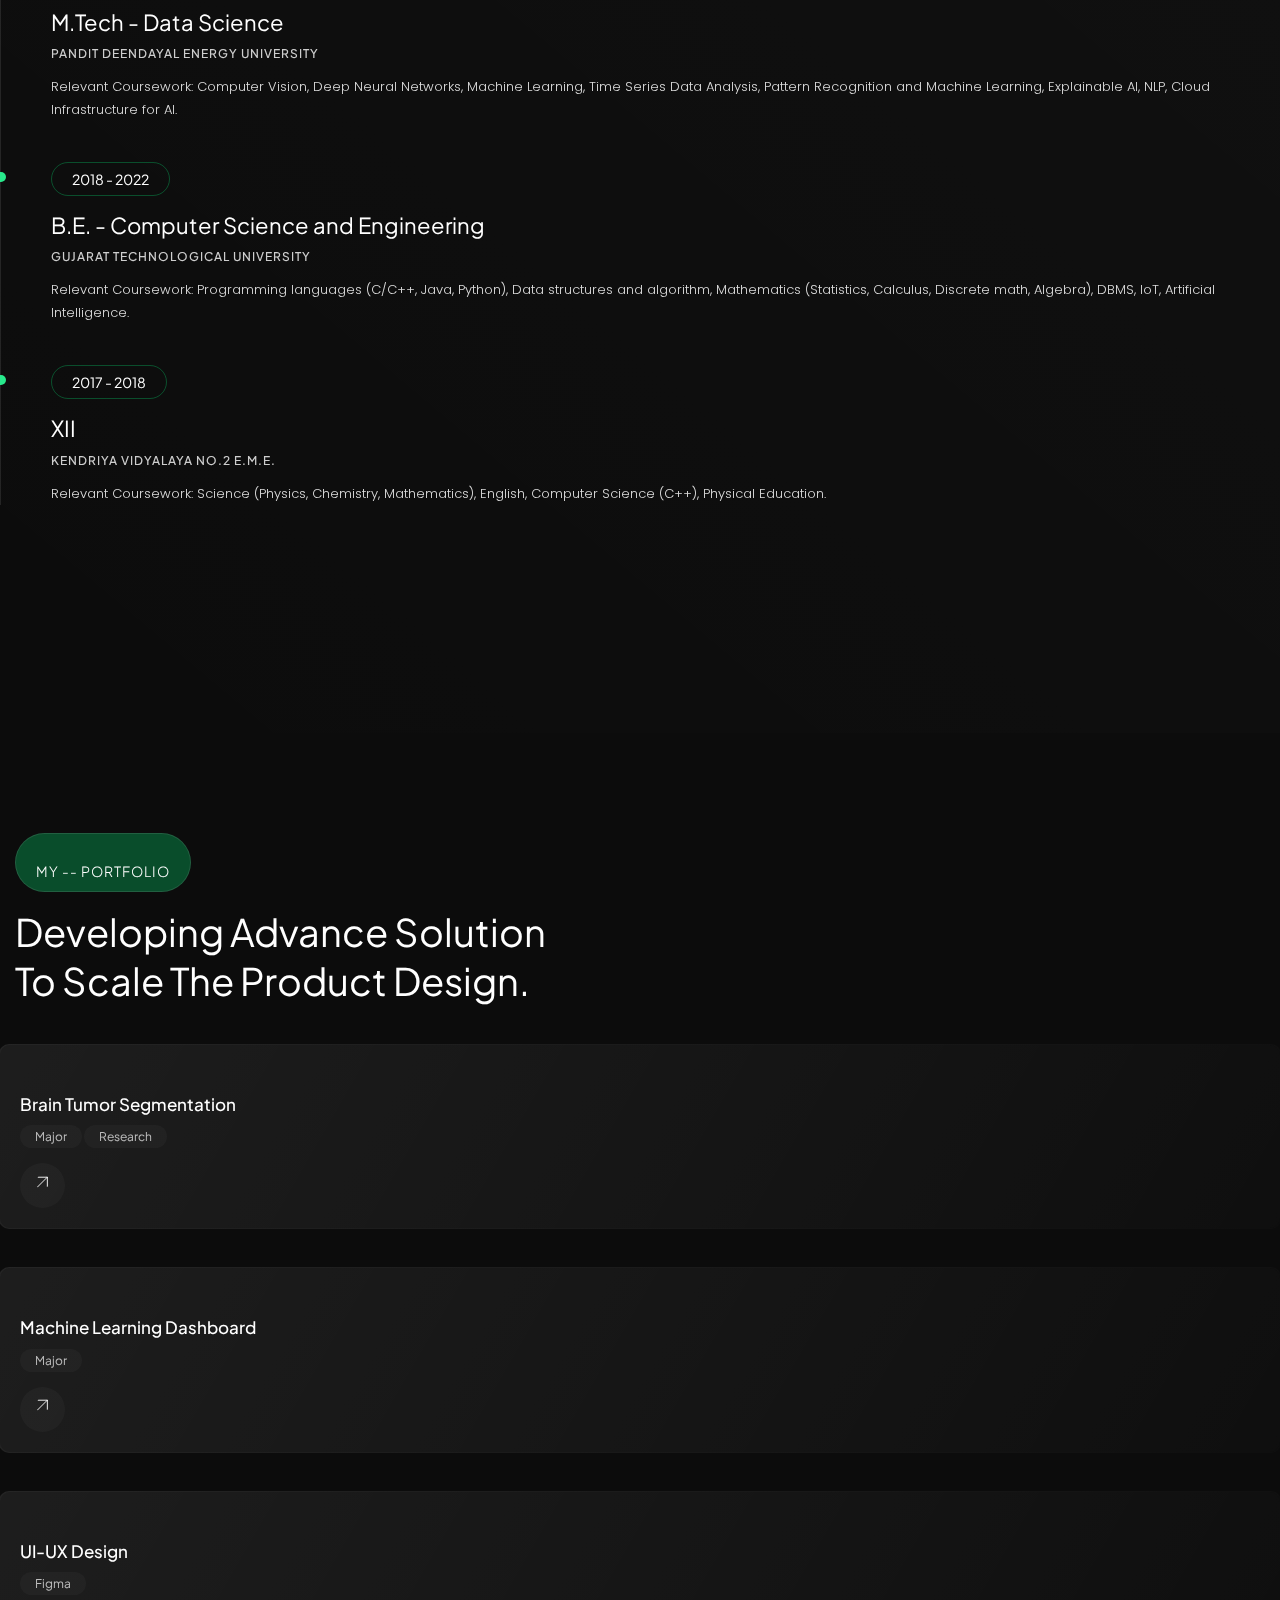
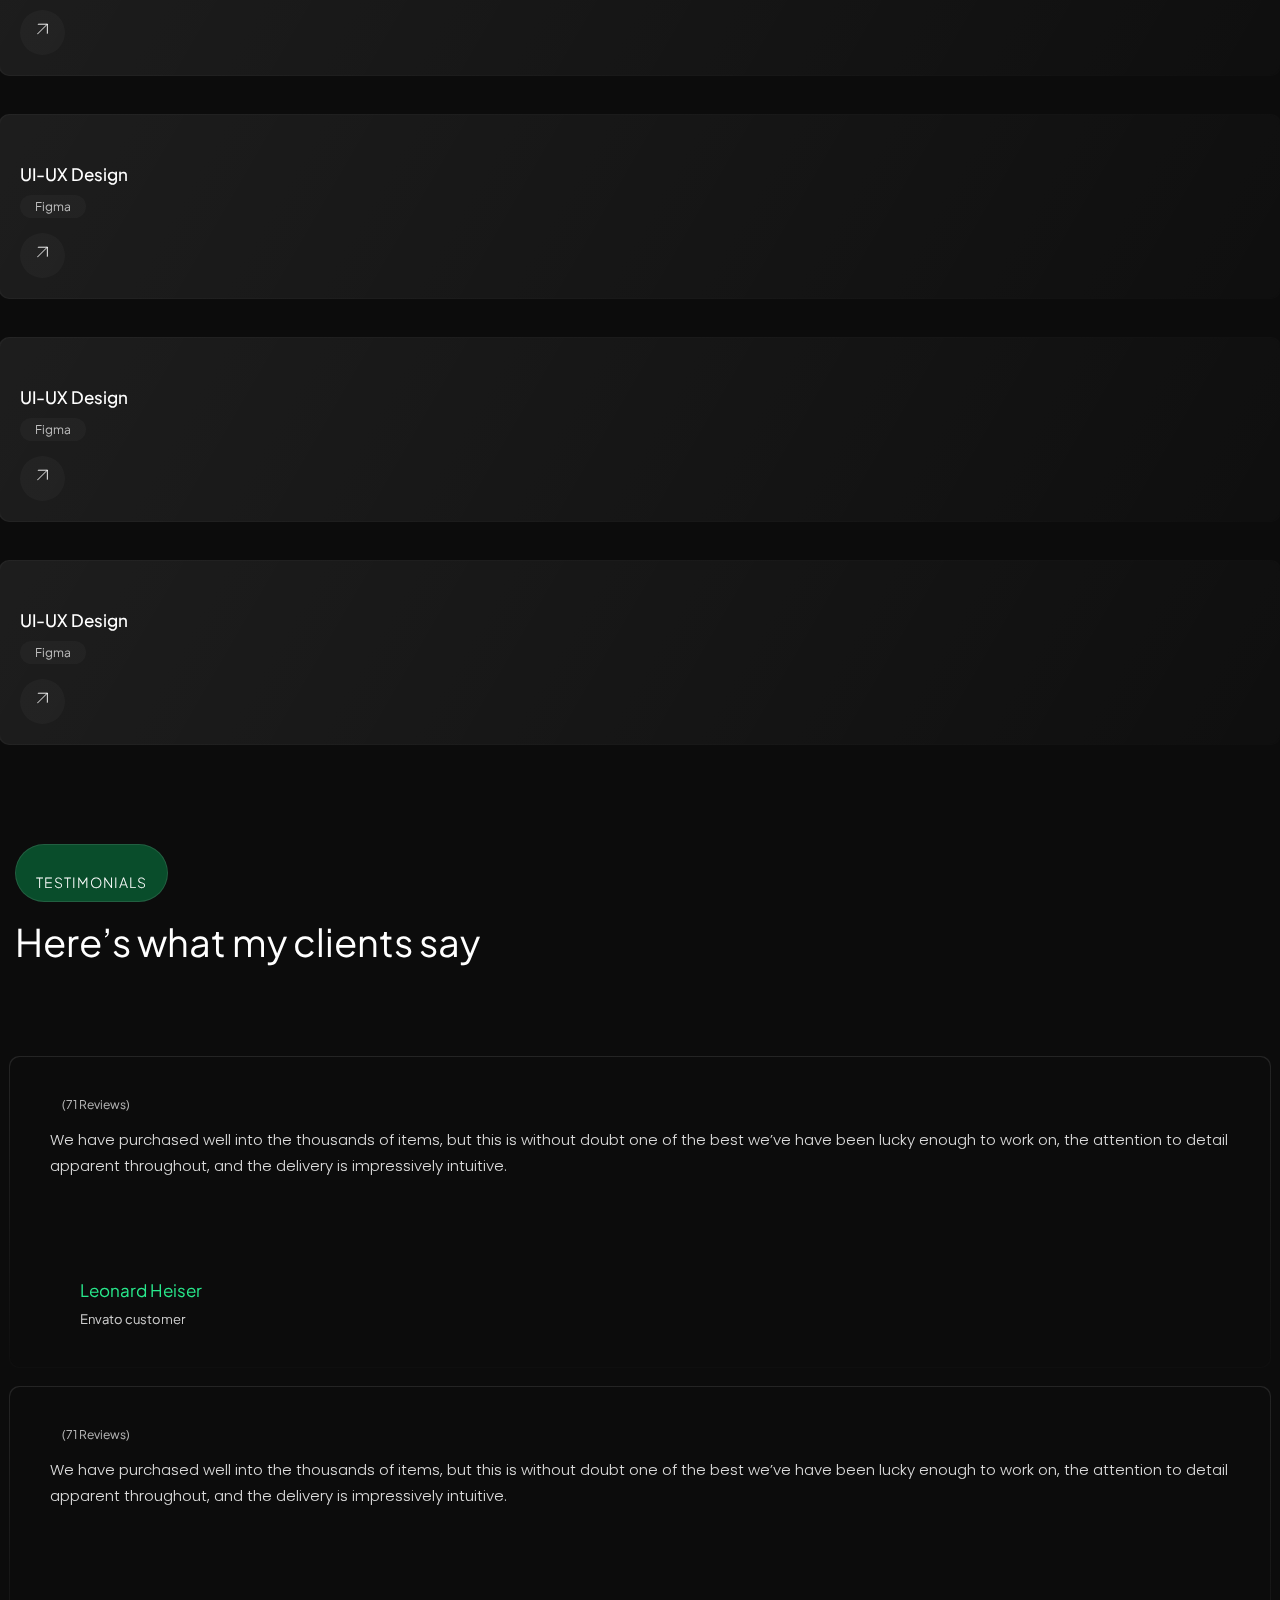
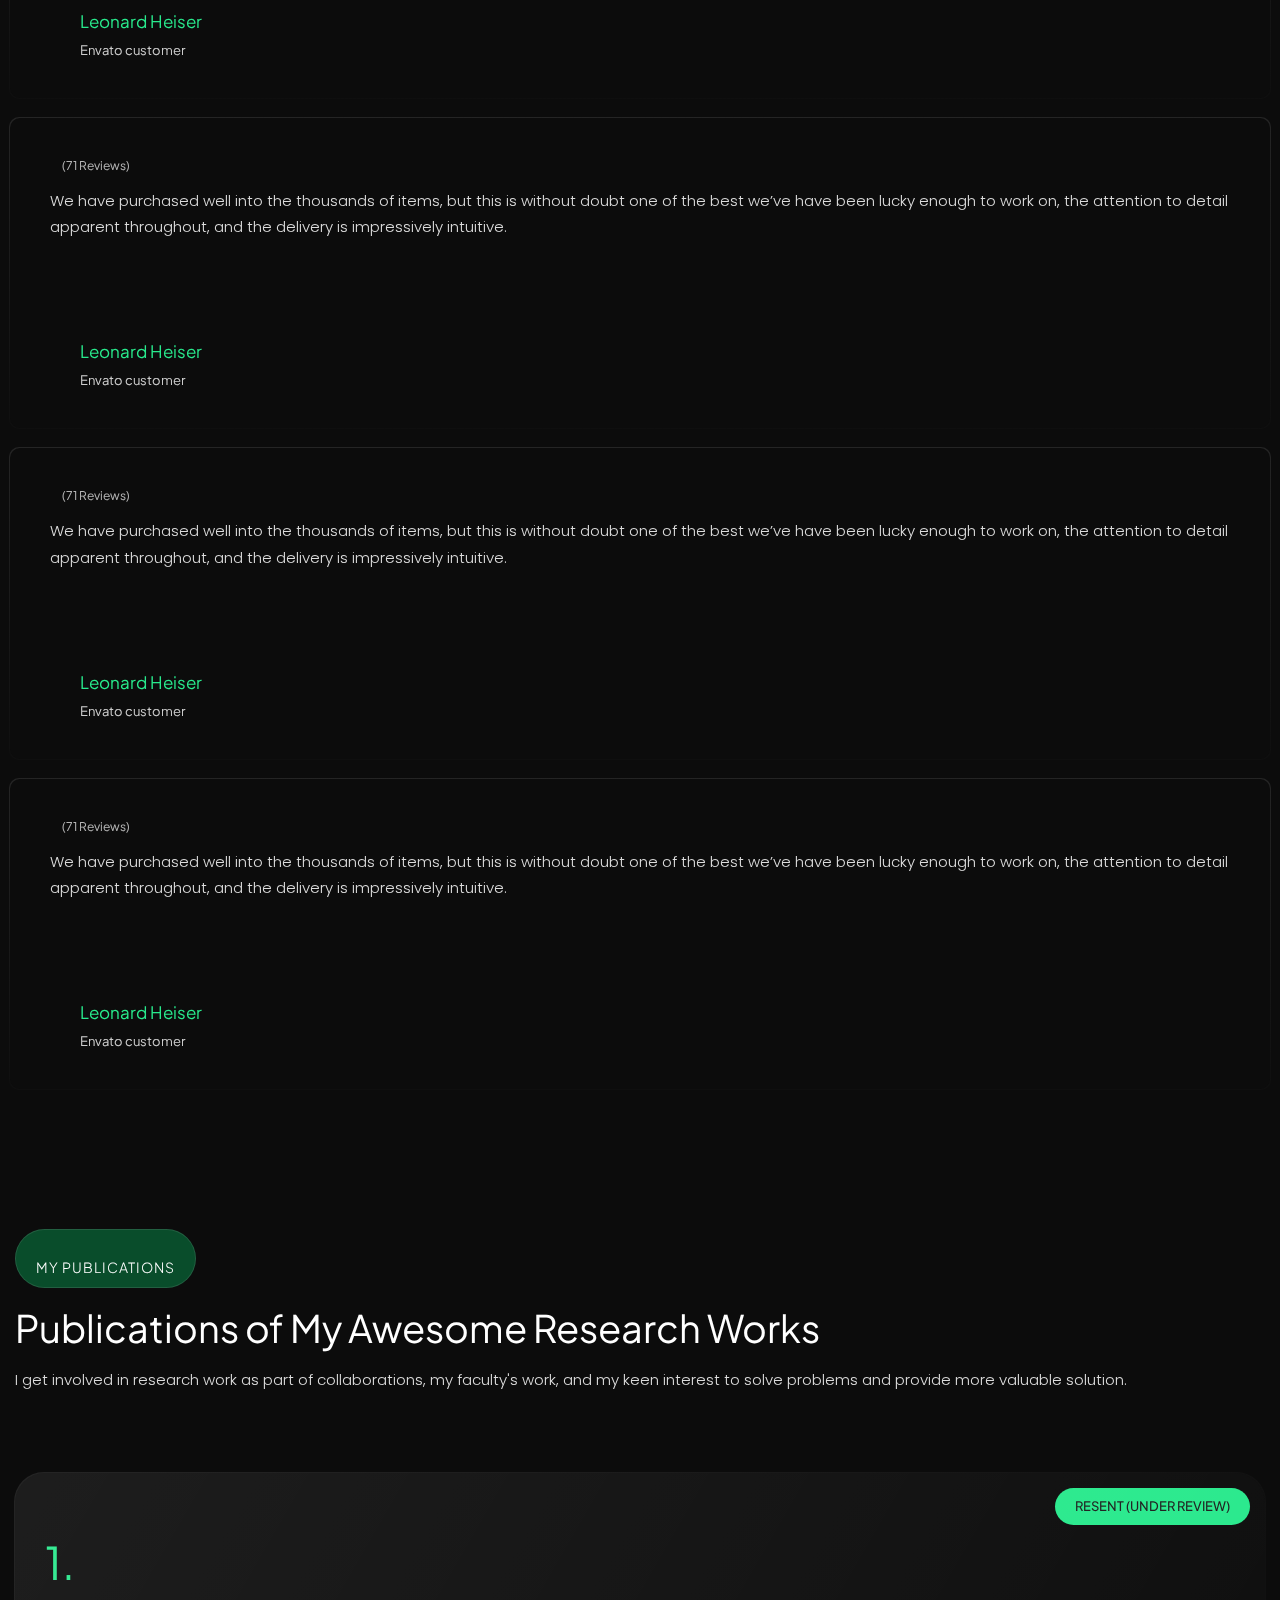
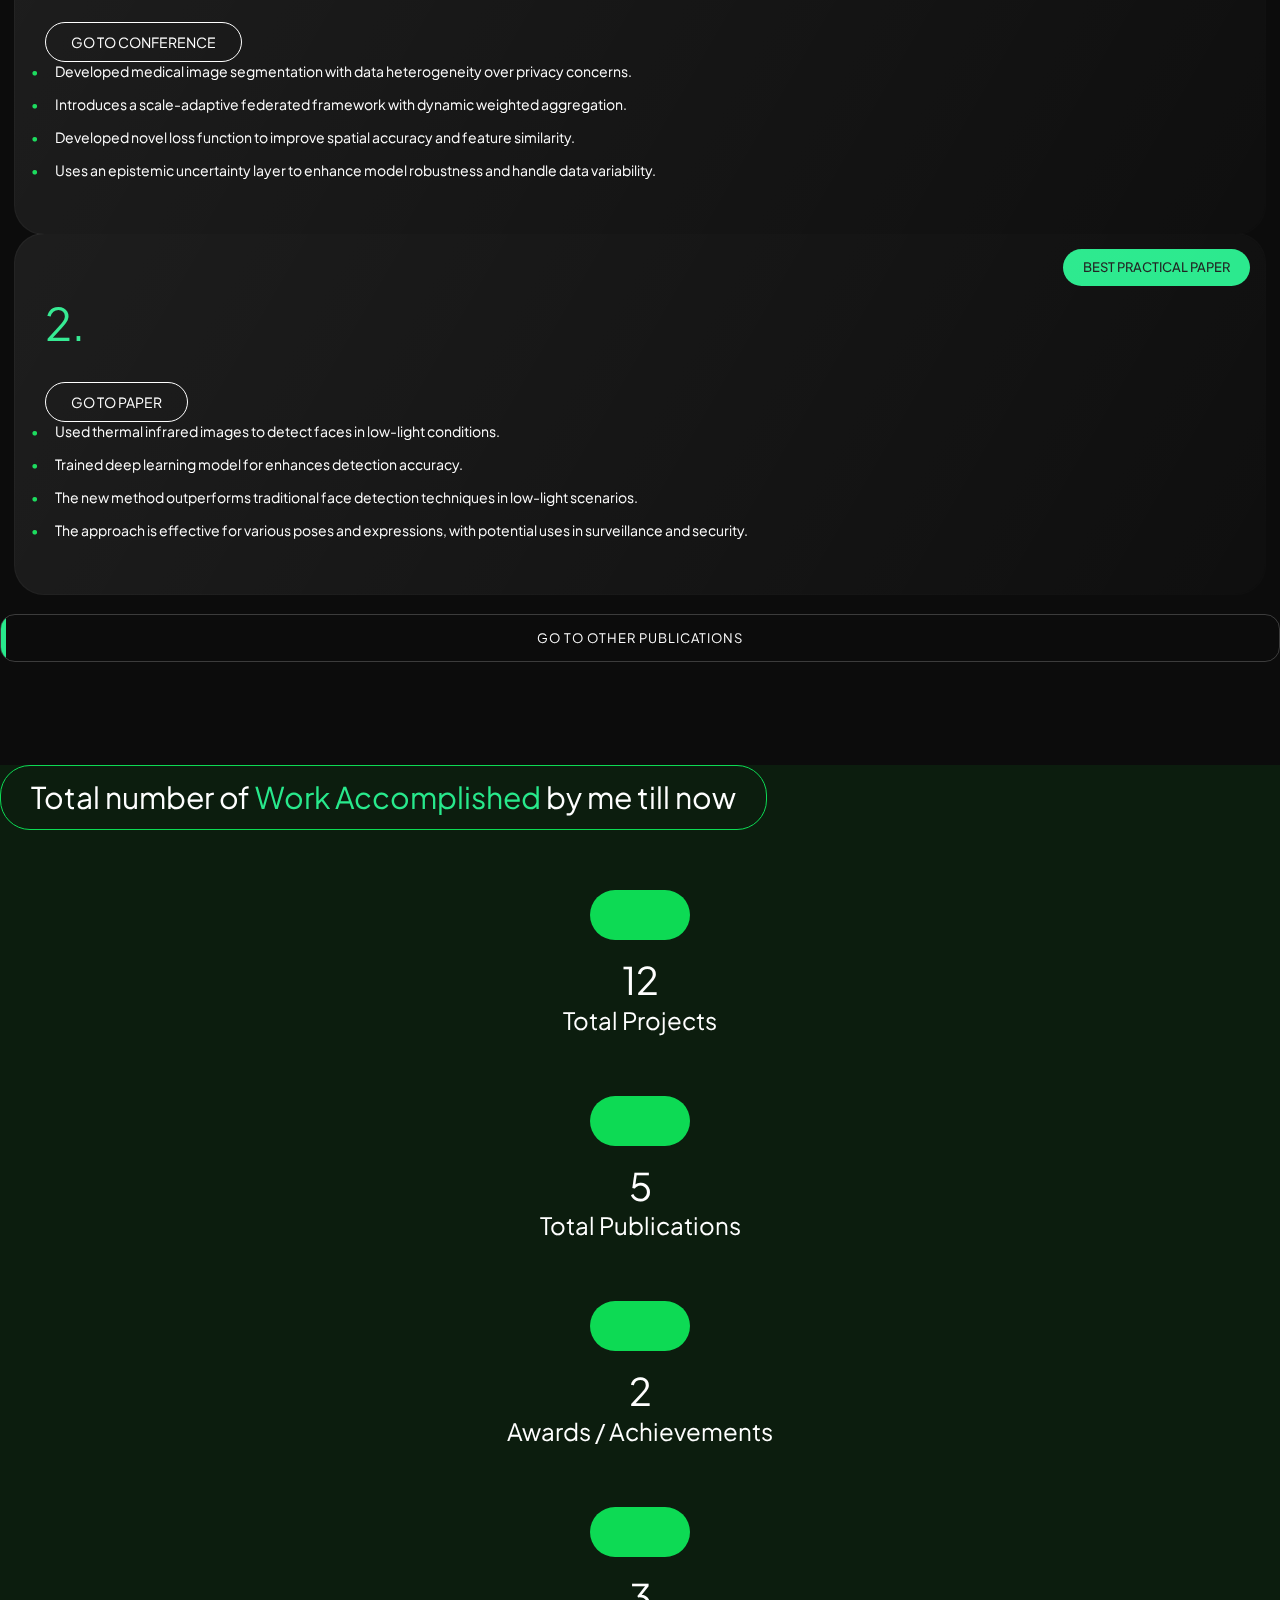
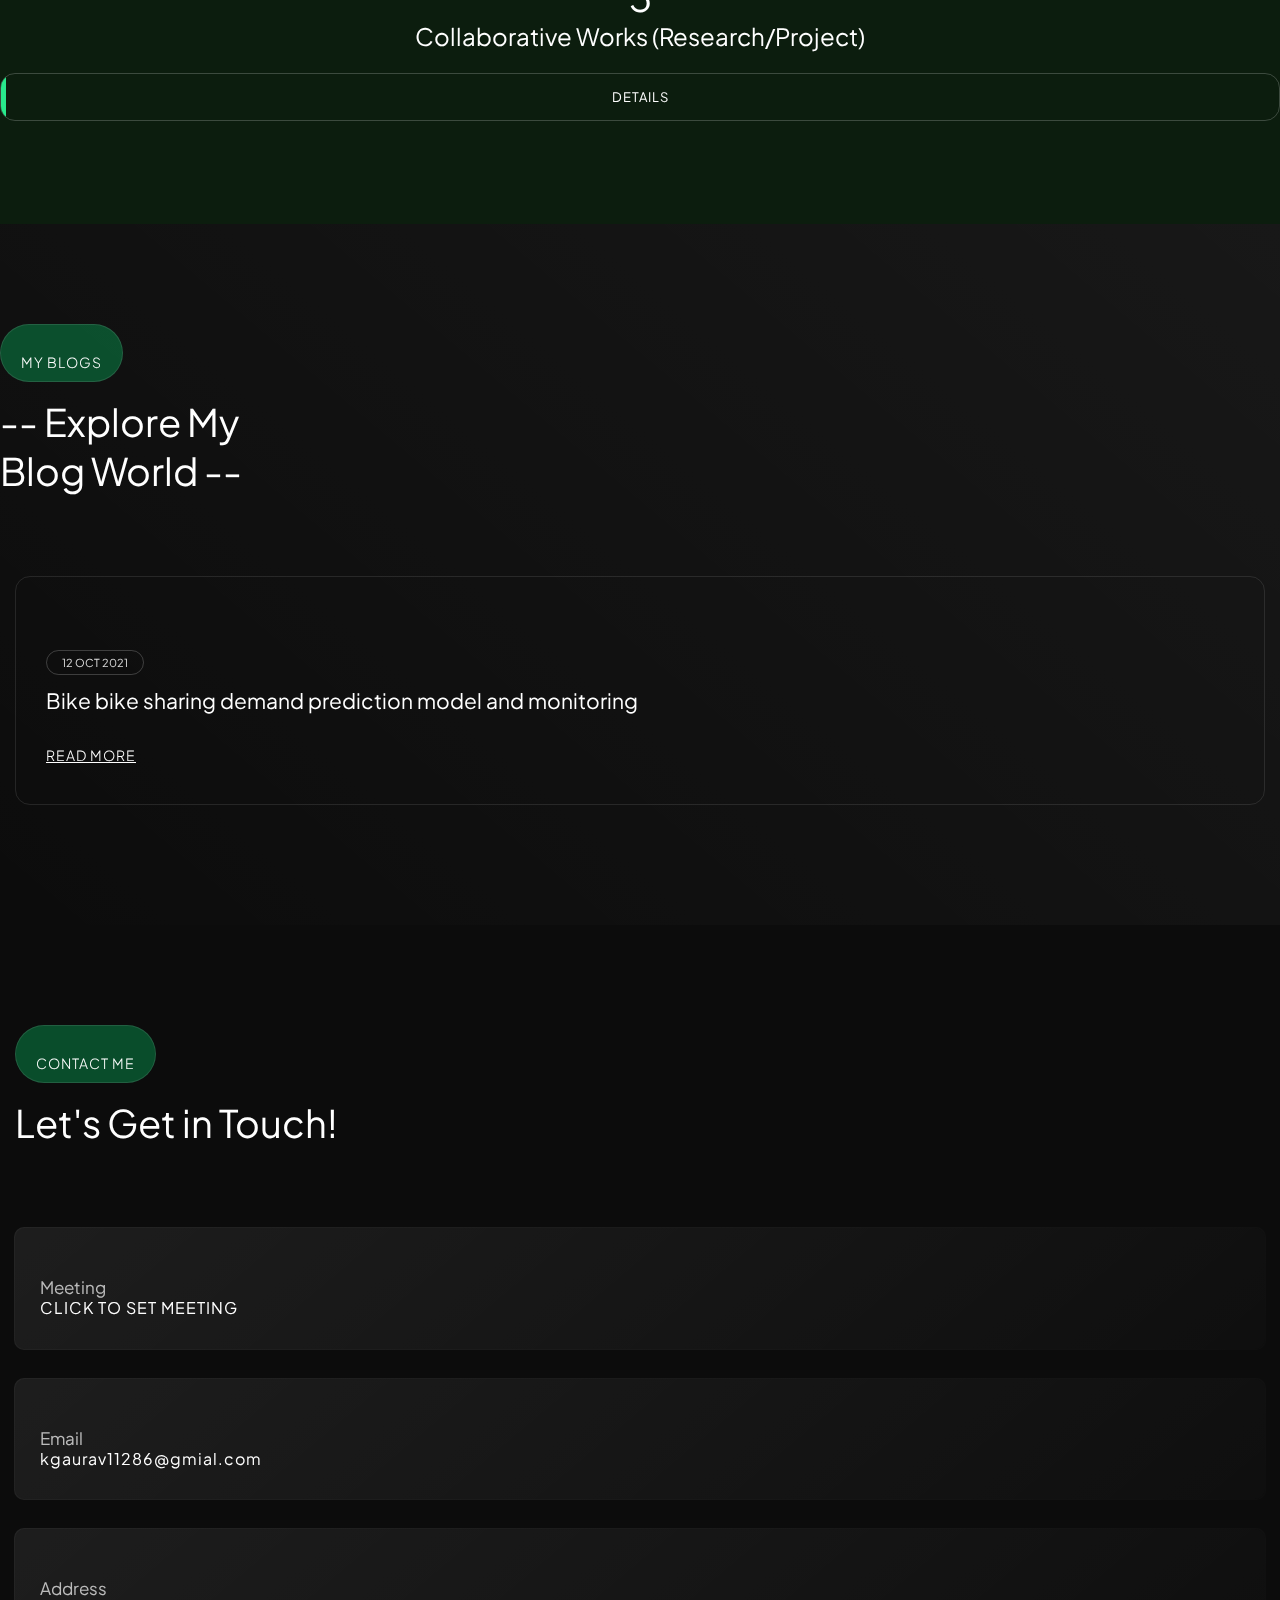
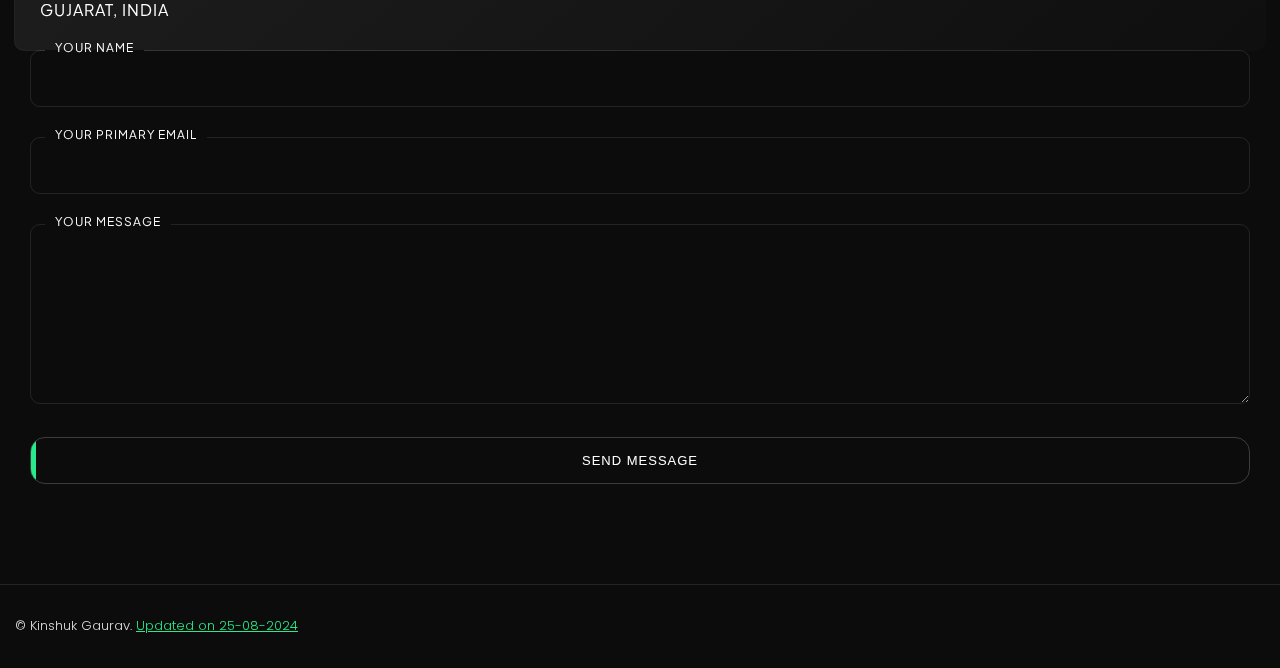
==== commit d5682e74: "commit" ====
--- a/index.html
+++ b/index.html
@@ -615,15 +615,16 @@
                                         <div class="items mb-40">
                                             <h6 class="date fz-14">June 2023 - April 2024</h6>
                                             <h5>Research Intern</h5>
-                                            <span class="opacity-8 fw-500 mt-10">IIT Hyderabad</span>
+                                            <span class="opacity-8 fw-500 mt-10">Visual learning and Intelligence Lab,
+                                                IITH</span>
                                             <p class="fz-13 mt-15">
                                             <ul>
                                                 <li> Developed a federated learning system for brain tumor
                                                     segmentation, increasing training efficiency by 40% and model
                                                     generalization by 30%.
                                                 </li>
-                                                <li> Wrote TensorFlow code from scratch, improving performance by 10%,
-                                                    maintainability, and reducing bugs by 70%.
+                                                <li> Wrote TensorFlow code from scratch, improving performance by
+                                                    10%, maintainability, and reducing bugs by 70%.
                                                 </li>
                                                 <li> Created a new loss function and framework, cutting security
                                                     vulnerabilities by 50%.
@@ -632,22 +633,66 @@
                                             </p>
                                         </div>
                                         <div class="items mb-40">
-                                            <h6 class="date fz-14">2015 - 2017</h6>
-                                            <h5>Front-end Developer</h5>
-                                            <span class="opacity-8 fw-500 mt-10">[ at Envato Market
-                                                ]</span>
-                                            <p class="fz-13 mt-15">Crafting captivating digital experiences that put
-                                                users at the heart of the design. Elevate your product to increased user
-                                                satisfaction and loyalty.</p>
+                                            <h6 class="date fz-14">September 2022 - April 2024</h6>
+                                            <h5>Teaching Assistant</h5>
+                                            <span class="opacity-8 fw-500 mt-10">Pandit Deendayal Energy
+                                                University</span>
+                                            <p class="fz-13 mt-15">
+                                            <ul>
+                                                <li>
+                                                    Revamped and deployed a solar power forecasting model, cutting
+                                                    manual training by 70% and achieving 97% accuracy with
+                                                    a 25% performance boost.
+                                                </li>
+                                                <li>
+                                                    Conducted code reviews, mentored juniors, and supported research,
+                                                    improving project efficiency by 50% and boosting
+                                                    code productivity by 20%.
+                                                </li>
+                                            </ul>
+                                            </p>
                                         </div>
                                         <div class="items">
-                                            <h6 class="date fz-14">2010 - 2014</h6>
-                                            <h5>Bachelor's Degree in Design</h5>
-                                            <span class="opacity-8 fw-500 mt-10">[ US RMIT University
-                                                ]</span>
-                                            <p class="fz-13 mt-15">Crafting captivating digital experiences that put
-                                                users at the heart of the design. Elevate your product to increased user
-                                                satisfaction and loyalty.</p>
+                                            <h6 class="date fz-14">August 2021 - October 2021</h6>
+                                            <h5>Machine Learning Internship</h5>
+                                            <span class="opacity-8 fw-500 mt-10">Feynn Labs</span>
+                                            <p class="fz-13 mt-15">
+                                            <ul>
+                                                <li>
+                                                    Led a project with fellow interns, enhancing the team’s market
+                                                    dominance by 15% and boosting the client's tea business by 15%
+                                                    through integrated supply chains.</li>
+                                                <li>
+                                                    Advised on tea market segmentation in South India, analyzing data
+                                                    and external factors to achieve a 15% profit increase.
+                                                </li>
+                                            </ul>
+                                            </p>
+                                        </div>
+                                        <div class="items">
+                                            <h6 class="date fz-14">August 2021 - October 2021</h6>
+                                            <h5>Summer Research Internship</h5>
+                                            <span class="opacity-8 fw-500 mt-10">Shiraz University of Medical
+                                                Science</span>
+                                            <p class="fz-13 mt-15">
+                                                <span>
+                                                    <ul>
+                                                        <li>
+                                                            <!-- <span class="list-text"> -->
+                                                            Led a team to analyze sleep disorder data, improving
+                                                            identification
+                                                            accuracy by 10% through uncovering hidden patterns
+                                                            and trends.
+                                                            <!-- </span> -->
+                                                        </li>
+                                                        <li>
+                                                            Published research findings in a reputable journal, aiding
+                                                            doctors
+                                                            in identifying early sleep disorders in 10% more cases.
+                                                        </li>
+                                                    </ul>
+                                                </span>
+                                            </p>
                                         </div>
                                     </div>
                                 </div>
@@ -706,10 +751,10 @@
                             <div class="d-inline-block">
                                 <div class="sub-title-icon d-flex align-items-center">
                                     <span class="icon pe-7s-portfolio"></span>
-                                    <h6>My Portfolio</h6>
-                                </div>
-                            </div>
-                            <h3>Helping digital brands <br> scale with design.</h3>
+                                    <h6>My -- Portfolio</h6>
+                                </div>
+                            </div>
+                            <h3>Developing Advance Solution <br> To Scale The Product Design.</h3>
                         </div>
                     </div>
                 </div>
@@ -720,16 +765,17 @@
                             <div class="item">
                                 <div class="img">
                                     <img src="assets/imgs/works/1.jpg" alt="">
-                                    <a href="index_projects.html" target="_blank" class="link"></a>
+                                    <a href="project/index_projects_bts.html" target="_blank" class="link"></a>
                                 </div>
                                 <div class="cont d-flex align-items-center">
                                     <div>
-                                        <h6>UI-UX Design</h6>
-                                        <span class="tag">Figma</span>
+                                        <h6>Brain Tumor Segmentation</h6>
+                                        <span class="tag">Major</span>
+                                        <span class="tag">Research</span>
                                     </div>
                                     <div class="ml-auto">
                                         <div class="arrow">
-                                            <a href="index_projects.html" target="_blank">
+                                            <a href="project/index_projects_bts.html" target="_blank">
                                                 <svg class="arrow-right" xmlns="http://www.w3.org/2000/svg"
                                                     xmlns:xlink="http://www.w3.org/1999/xlink" x="0px" y="0px"
                                                     viewBox="0 0 34.2 32.3" xml:space="preserve"
@@ -748,16 +794,16 @@
                             <div class="item">
                                 <div class="img">
                                     <img src="assets/imgs/works/2.jpg" alt="">
-                                    <a href="index_projects.html" target="_blank" class="link"></a>
+                                    <a href="project/index_projects_mld.html" target="_blank" class="link"></a>
                                 </div>
                                 <div class="cont d-flex align-items-center">
                                     <div>
-                                        <h6>UI-UX Design</h6>
-                                        <span class="tag">Figma</span>
+                                        <h6>Machine Learning Dashboard</h6>
+                                        <span class="tag">Major</span>
                                     </div>
                                     <div class="ml-auto">
                                         <div class="arrow">
-                                            <a href="index_projects.html" target="_blank">
+                                            <a href="project/index_projects_mld.html" target="_blank">
                                                 <svg class="arrow-right" xmlns="http://www.w3.org/2000/svg"
                                                     xmlns:xlink="http://www.w3.org/1999/xlink" x="0px" y="0px"
                                                     viewBox="0 0 34.2 32.3" xml:space="preserve"
@@ -776,7 +822,7 @@
                             <div class="item">
                                 <div class="img">
                                     <img src="assets/imgs/works/3.jpg" alt="">
-                                    <a href="index_projects.html" target="_blank" class="link"></a>
+                                    <a href="project/index_projects.html" target="_blank" class="link"></a>
                                 </div>
                                 <div class="cont d-flex align-items-center">
                                     <div>
@@ -785,7 +831,7 @@
                                     </div>
                                     <div class="ml-auto">
                                         <div class="arrow">
-                                            <a href="index_projects.html" target="_blank">
+                                            <a href="project/index_projects.html" target="_blank">
                                                 <svg class="arrow-right" xmlns="http://www.w3.org/2000/svg"
                                                     xmlns:xlink="http://www.w3.org/1999/xlink" x="0px" y="0px"
                                                     viewBox="0 0 34.2 32.3" xml:space="preserve"
@@ -804,7 +850,7 @@
                             <div class="item">
                                 <div class="img">
                                     <img src="assets/imgs/works/4.jpg" alt="">
-                                    <a href="index_projects.html" target="_blank" class="link"></a>
+                                    <a href="project/index_projects.html" target="_blank" class="link"></a>
                                 </div>
                                 <div class="cont d-flex align-items-center">
                                     <div>
@@ -813,7 +859,7 @@
                                     </div>
                                     <div class="ml-auto">
                                         <div class="arrow">
-                                            <a href="index_projects.html" target="_blank">
+                                            <a href="project/index_projects.html" target="_blank">
                                                 <svg class="arrow-right" xmlns="http://www.w3.org/2000/svg"
                                                     xmlns:xlink="http://www.w3.org/1999/xlink" x="0px" y="0px"
                                                     viewBox="0 0 34.2 32.3" xml:space="preserve"
@@ -832,7 +878,7 @@
                             <div class="item">
                                 <div class="img">
                                     <img src="assets/imgs/works/6.jpg" alt="">
-                                    <a href="index_projects.html" target="_blank" class="link"></a>
+                                    <a href="project/index_projects.html" target="_blank" class="link"></a>
                                 </div>
                                 <div class="cont d-flex align-items-center">
                                     <div>
@@ -841,7 +887,7 @@
                                     </div>
                                     <div class="ml-auto">
                                         <div class="arrow">
-                                            <a href="index_projects.html" target="_blank">
+                                            <a href="project/index_projects.html" target="_blank">
                                                 <svg class="arrow-right" xmlns="http://www.w3.org/2000/svg"
                                                     xmlns:xlink="http://www.w3.org/1999/xlink" x="0px" y="0px"
                                                     viewBox="0 0 34.2 32.3" xml:space="preserve"
@@ -860,7 +906,7 @@
                             <div class="item">
                                 <div class="img">
                                     <img src="assets/imgs/works/5.jpg" alt="">
-                                    <a href="index_projects.html" target="_blank" class="link"></a>
+                                    <a href="project/index_projects.html" target="_blank" class="link"></a>
                                 </div>
                                 <div class="cont d-flex align-items-center">
                                     <div>
@@ -869,7 +915,7 @@
                                     </div>
                                     <div class="ml-auto">
                                         <div class="arrow">
-                                            <a href="index_projects.html" target="_blank">
+                                            <a href="project/index_projects.html" target="_blank">
                                                 <svg class="arrow-right" xmlns="http://www.w3.org/2000/svg"
                                                     xmlns:xlink="http://www.w3.org/1999/xlink" x="0px" y="0px"
                                                     viewBox="0 0 34.2 32.3" xml:space="preserve"
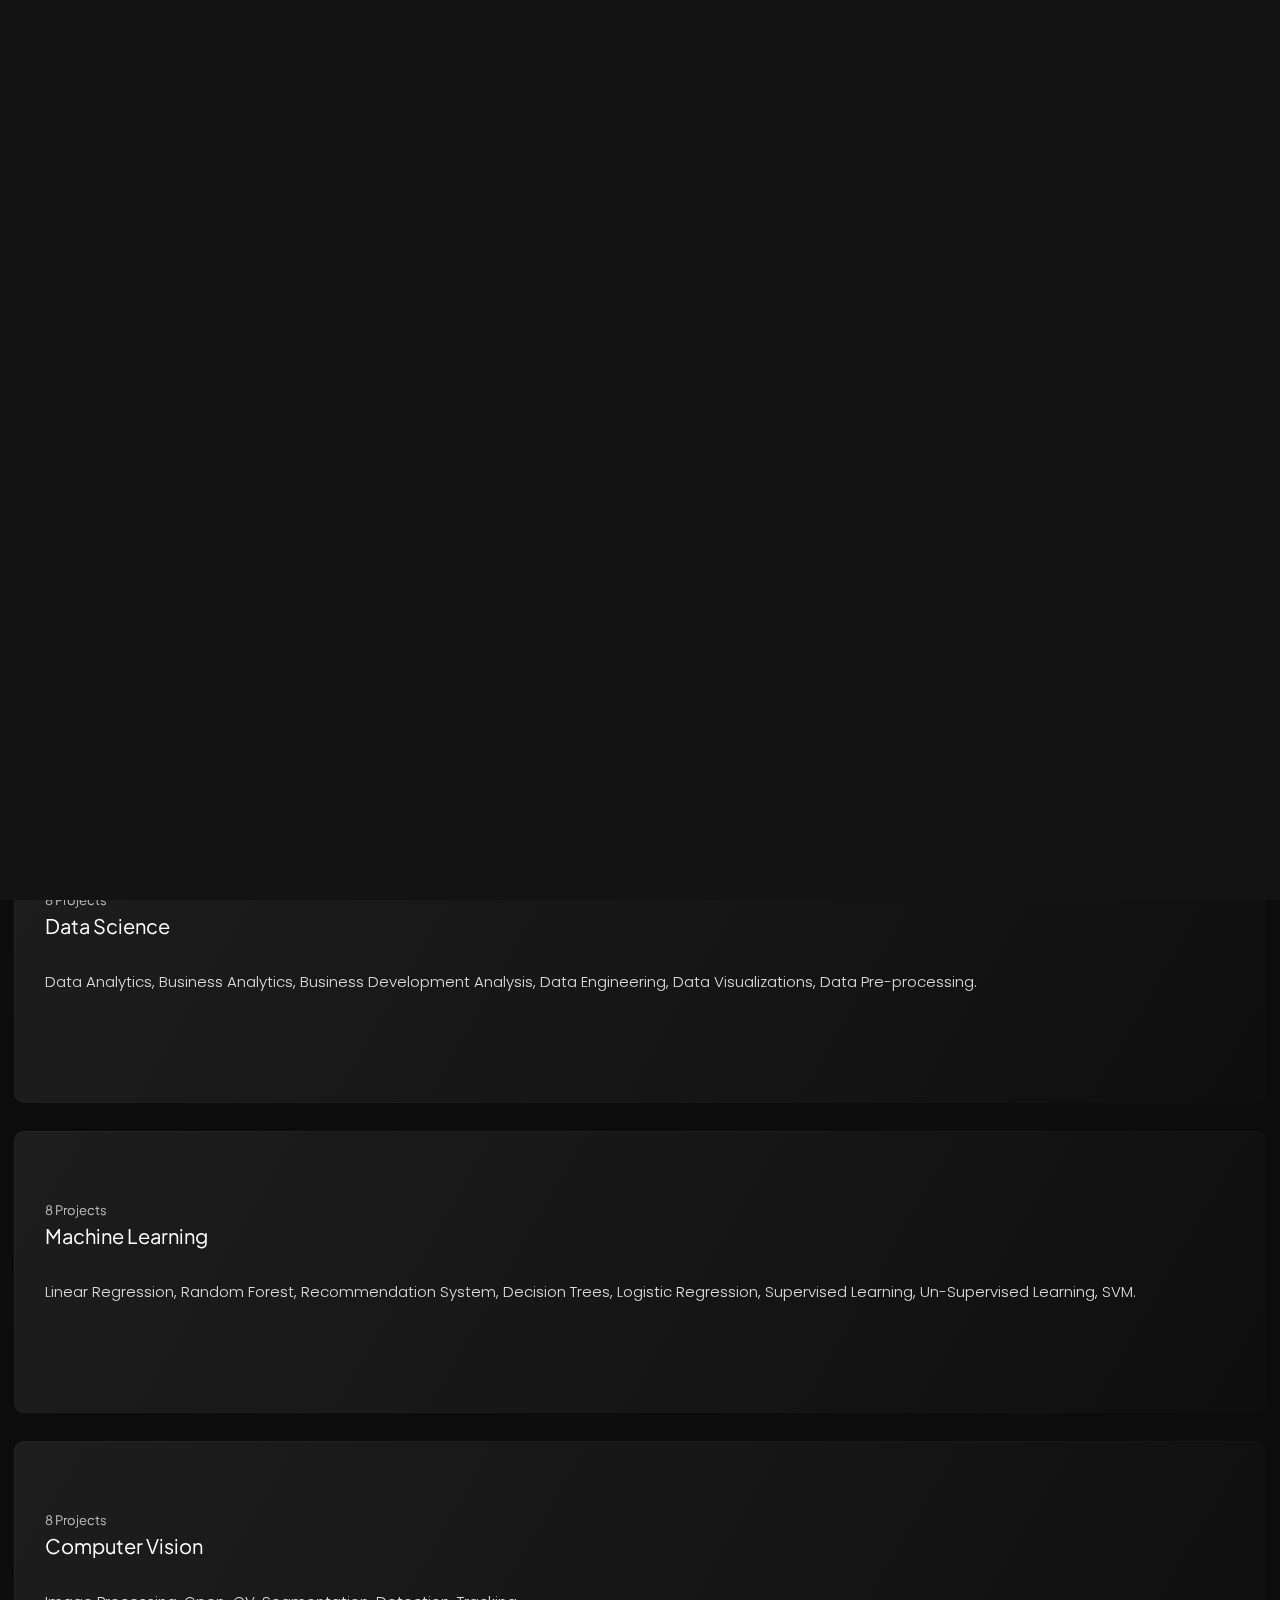
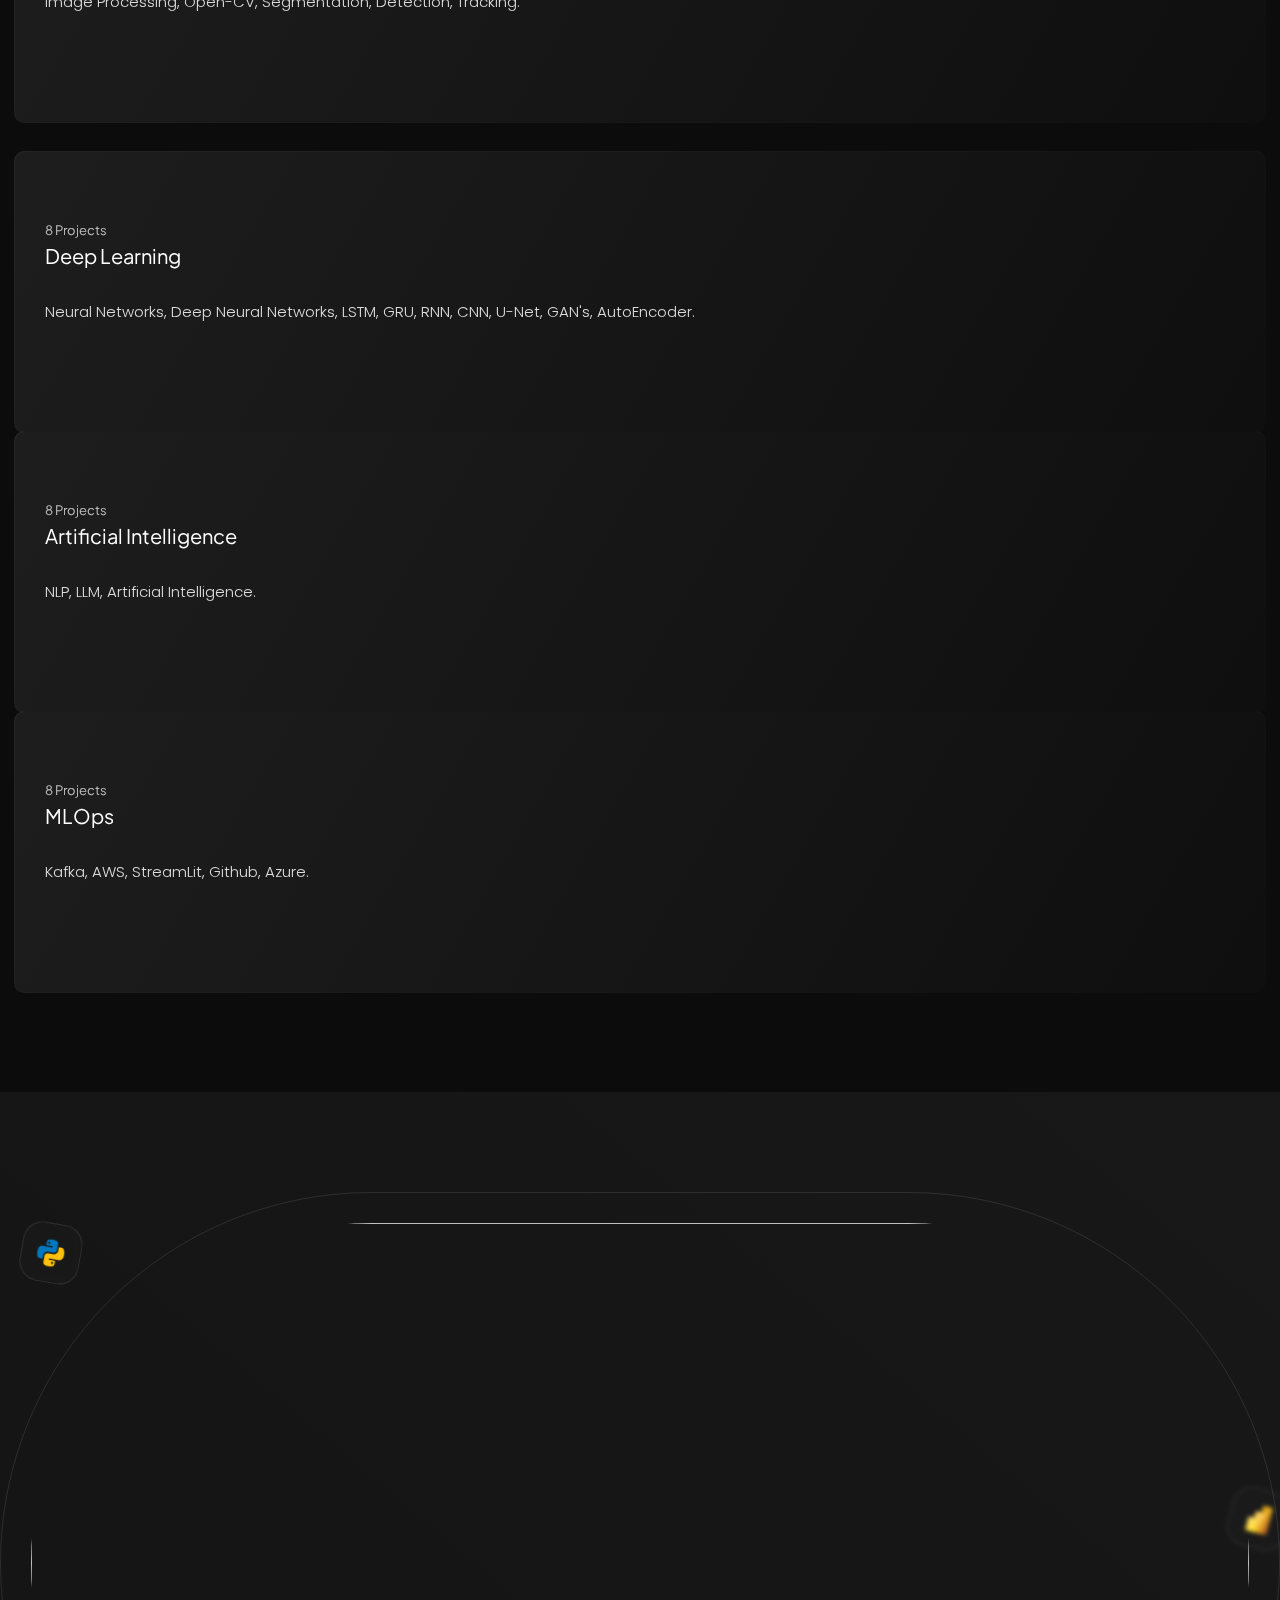
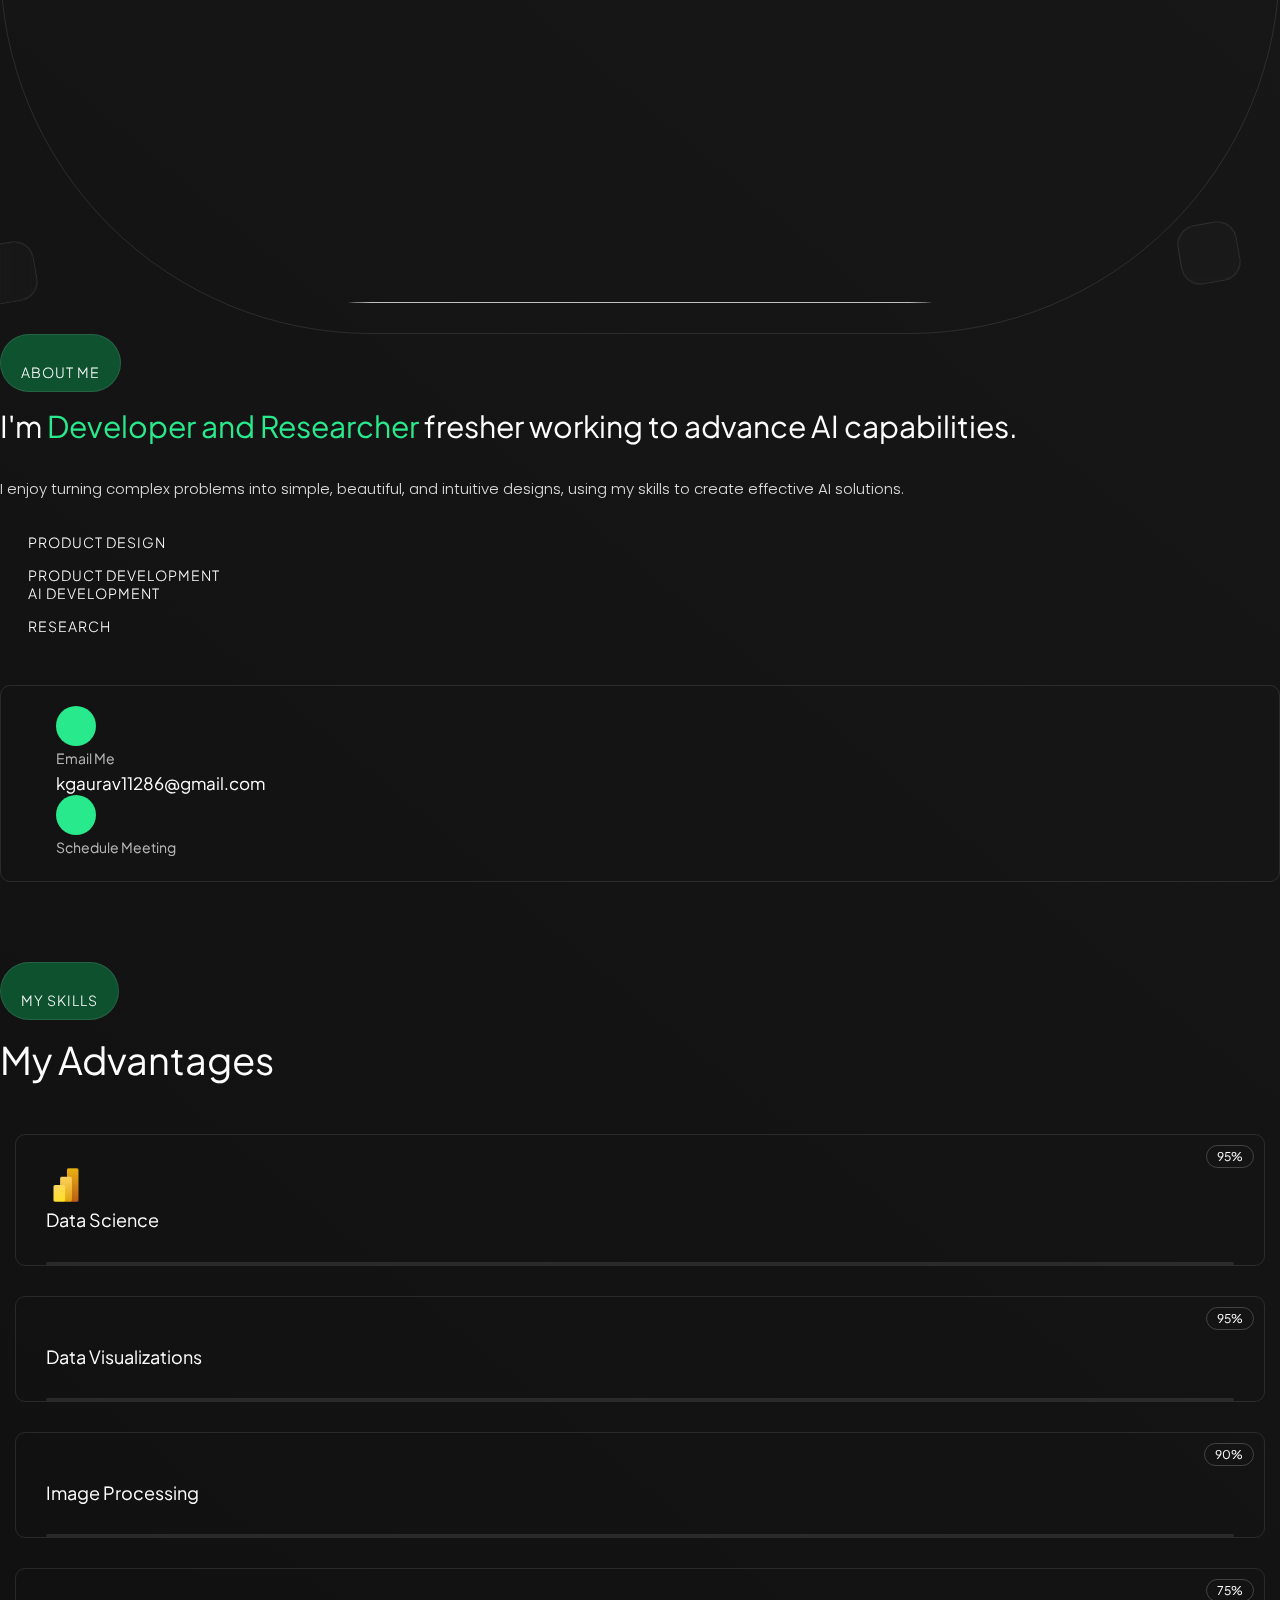
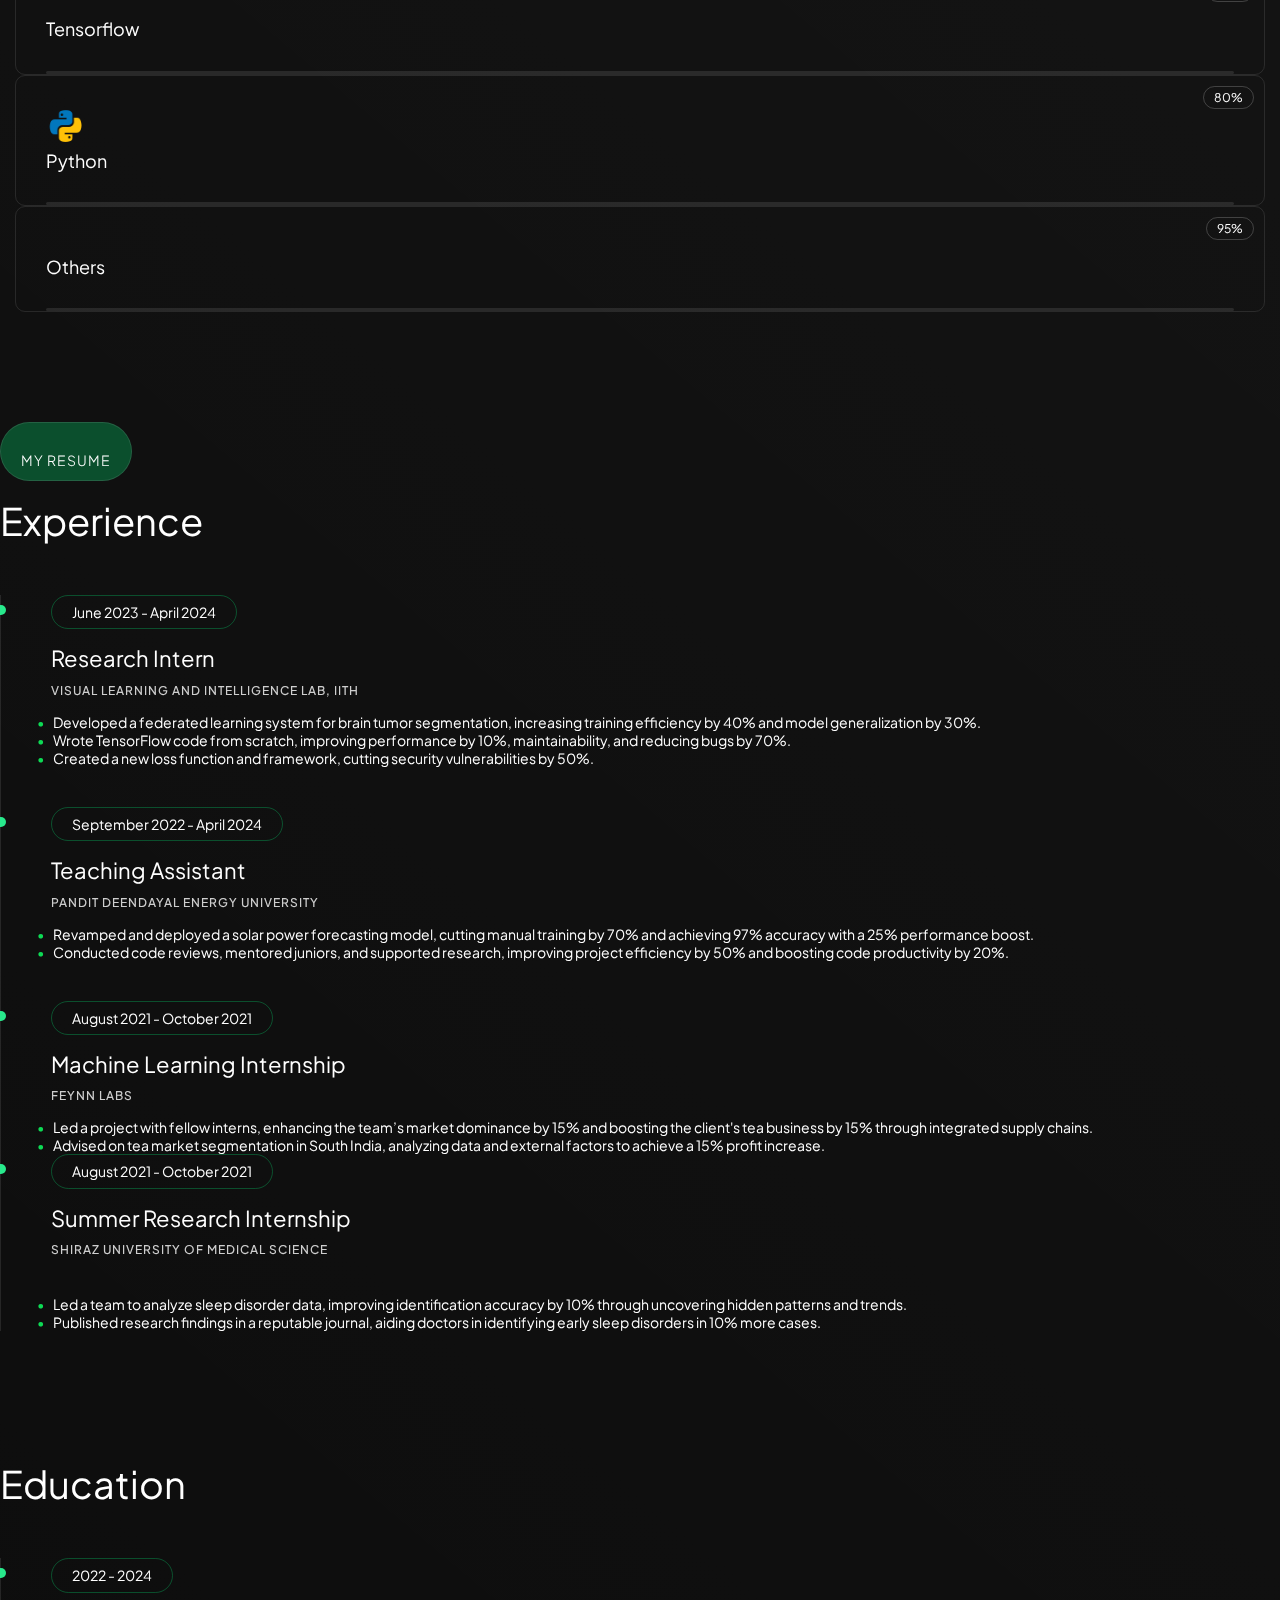
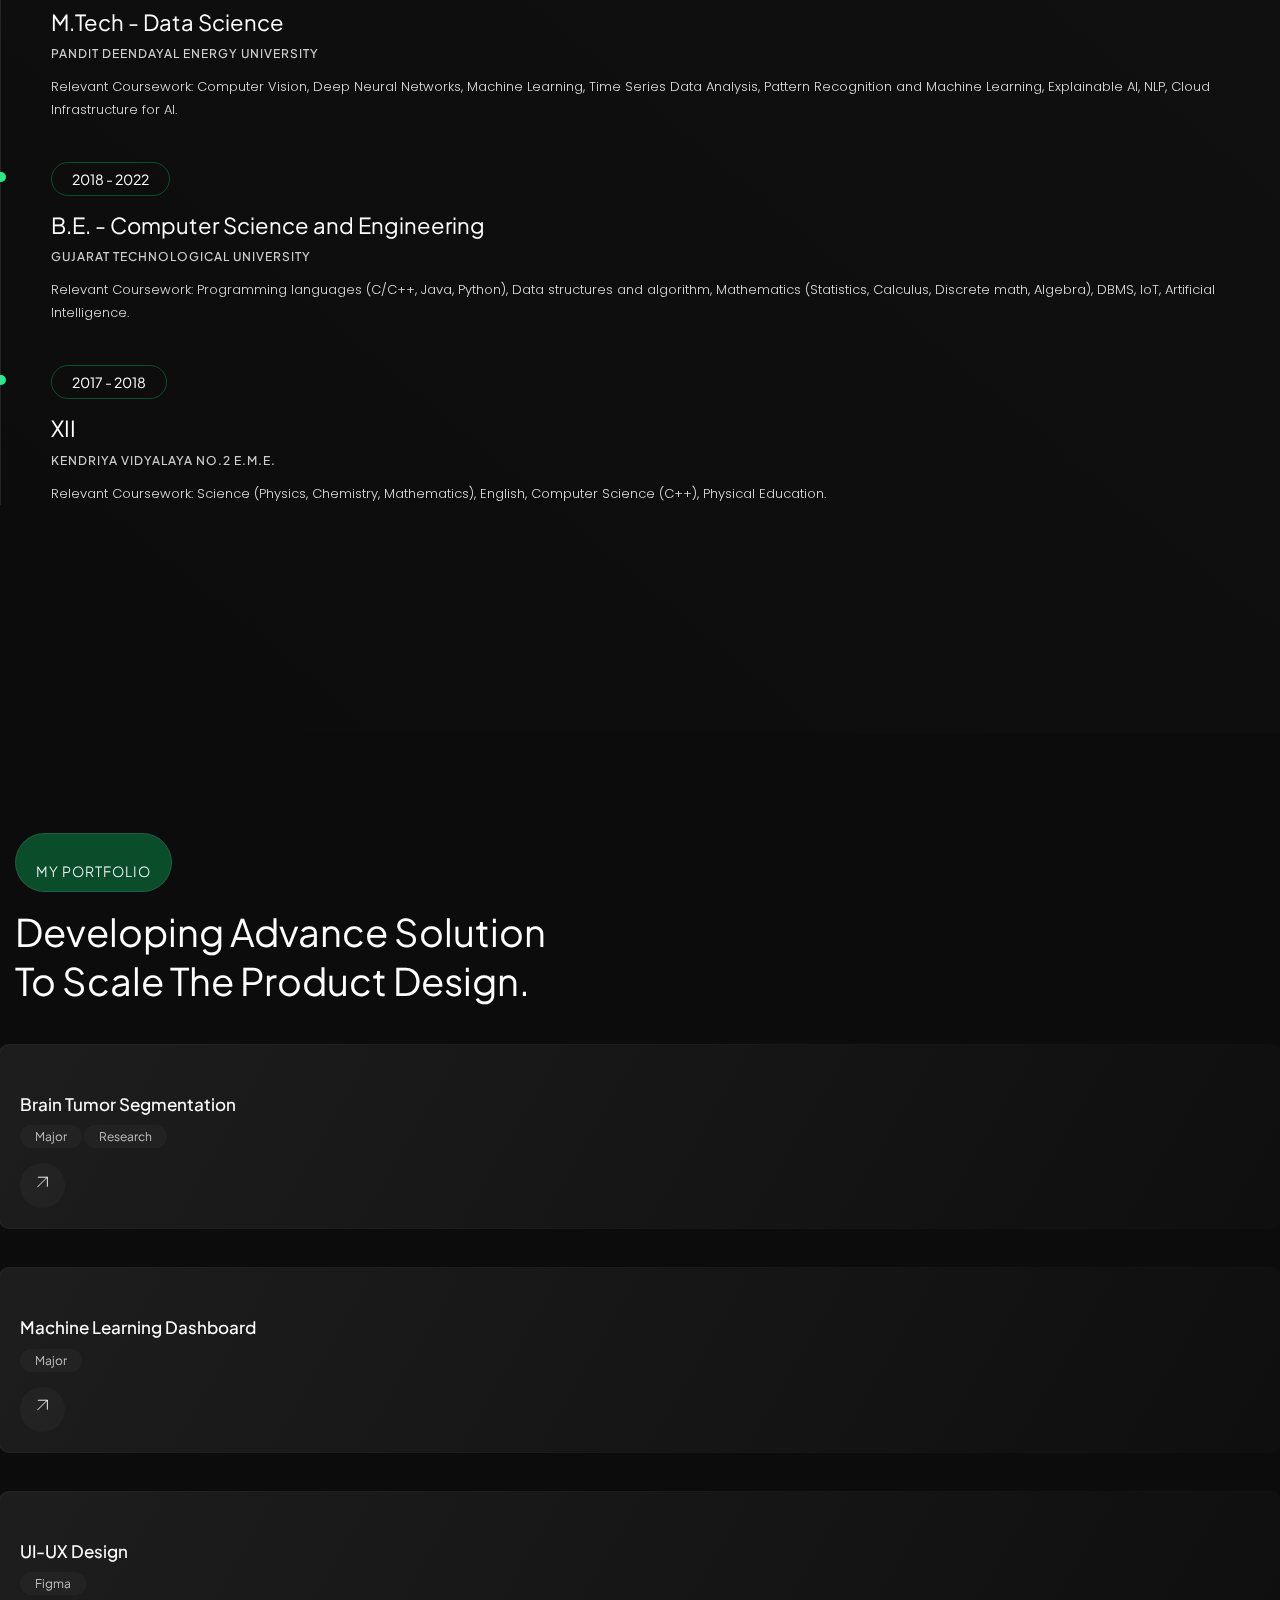
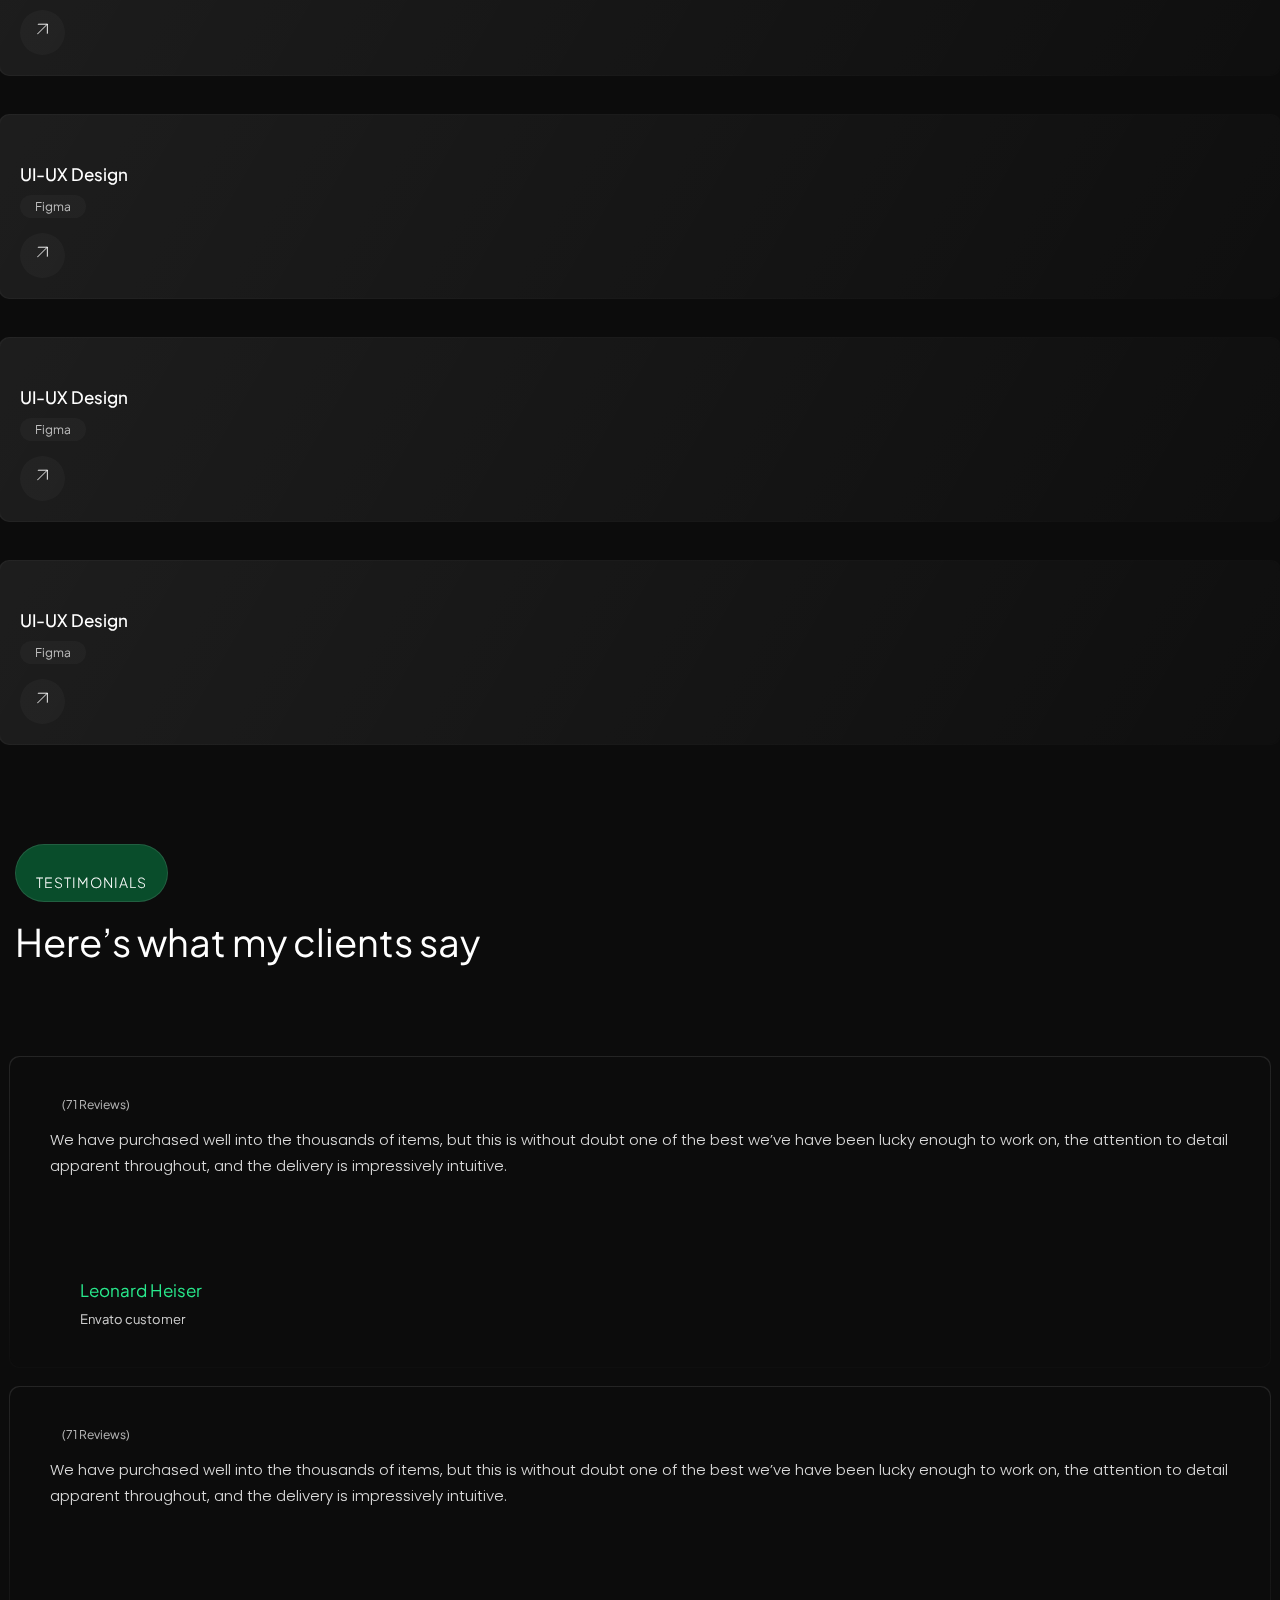
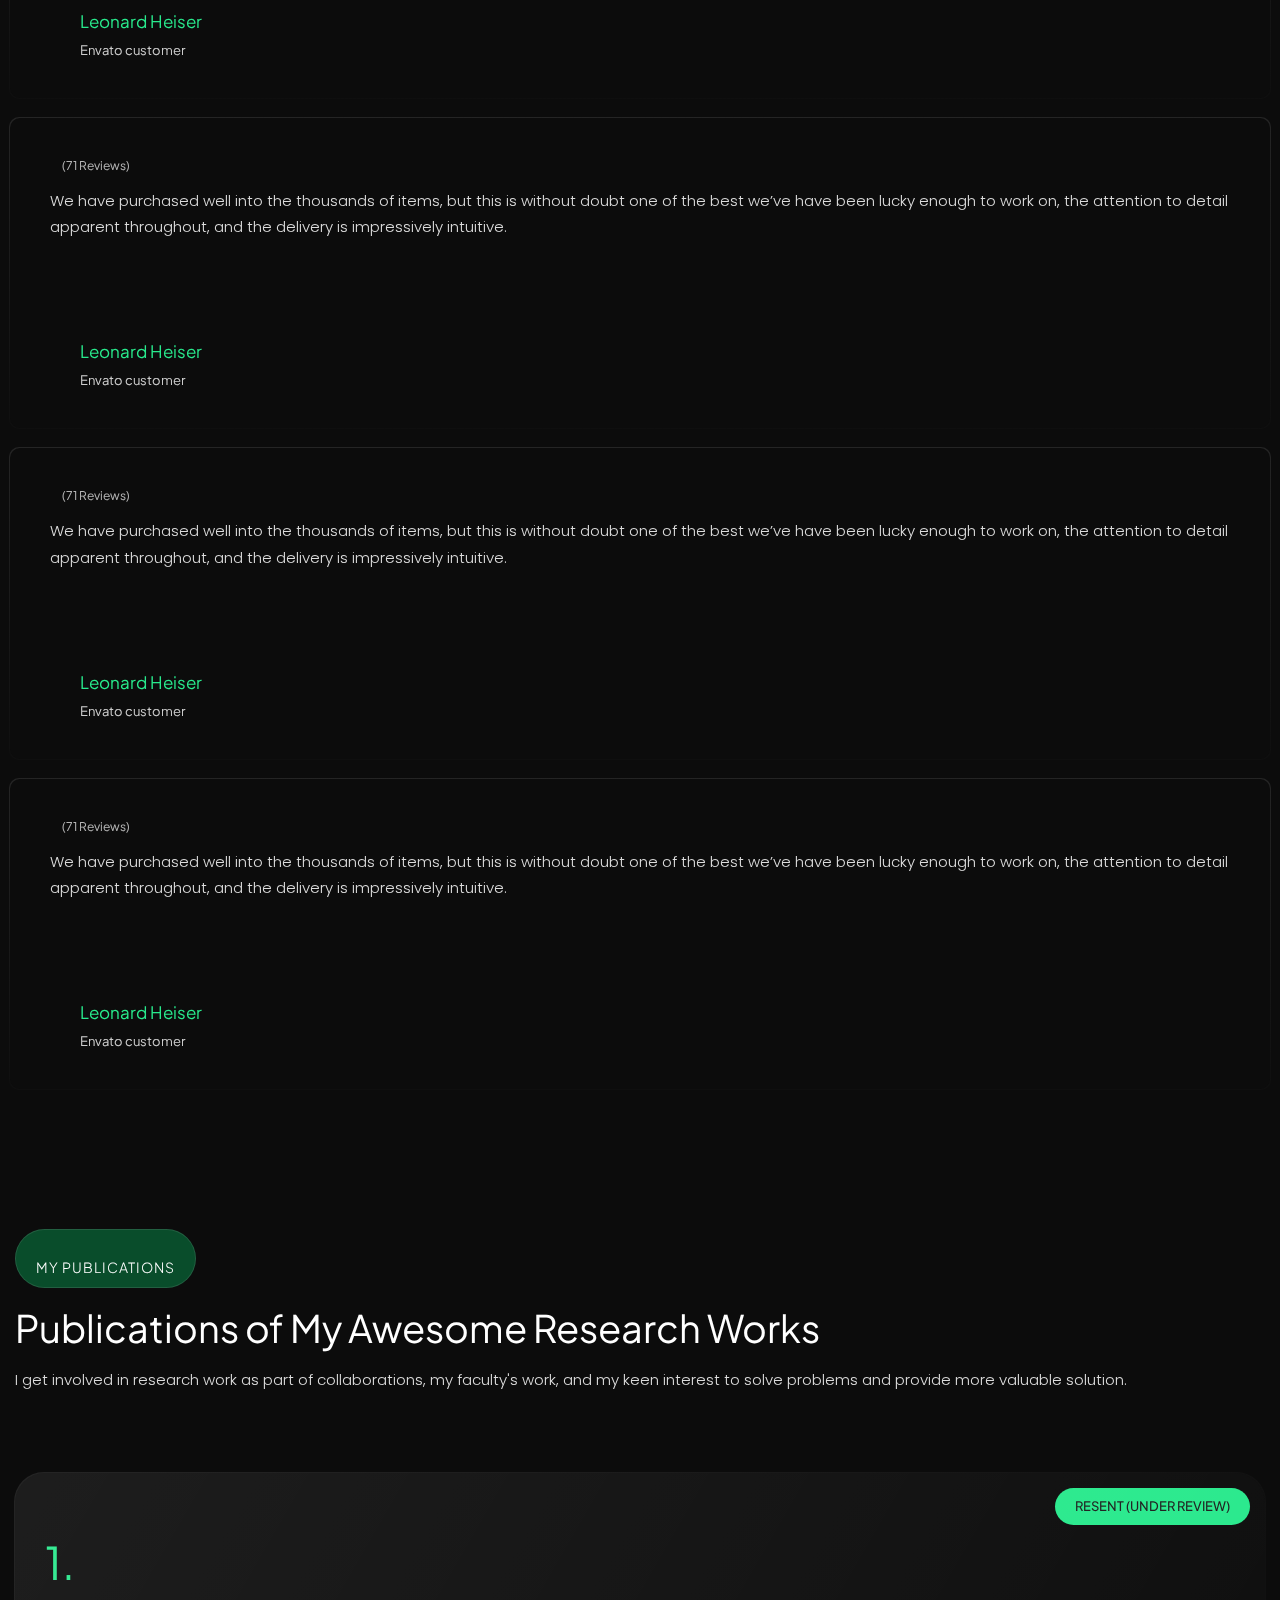
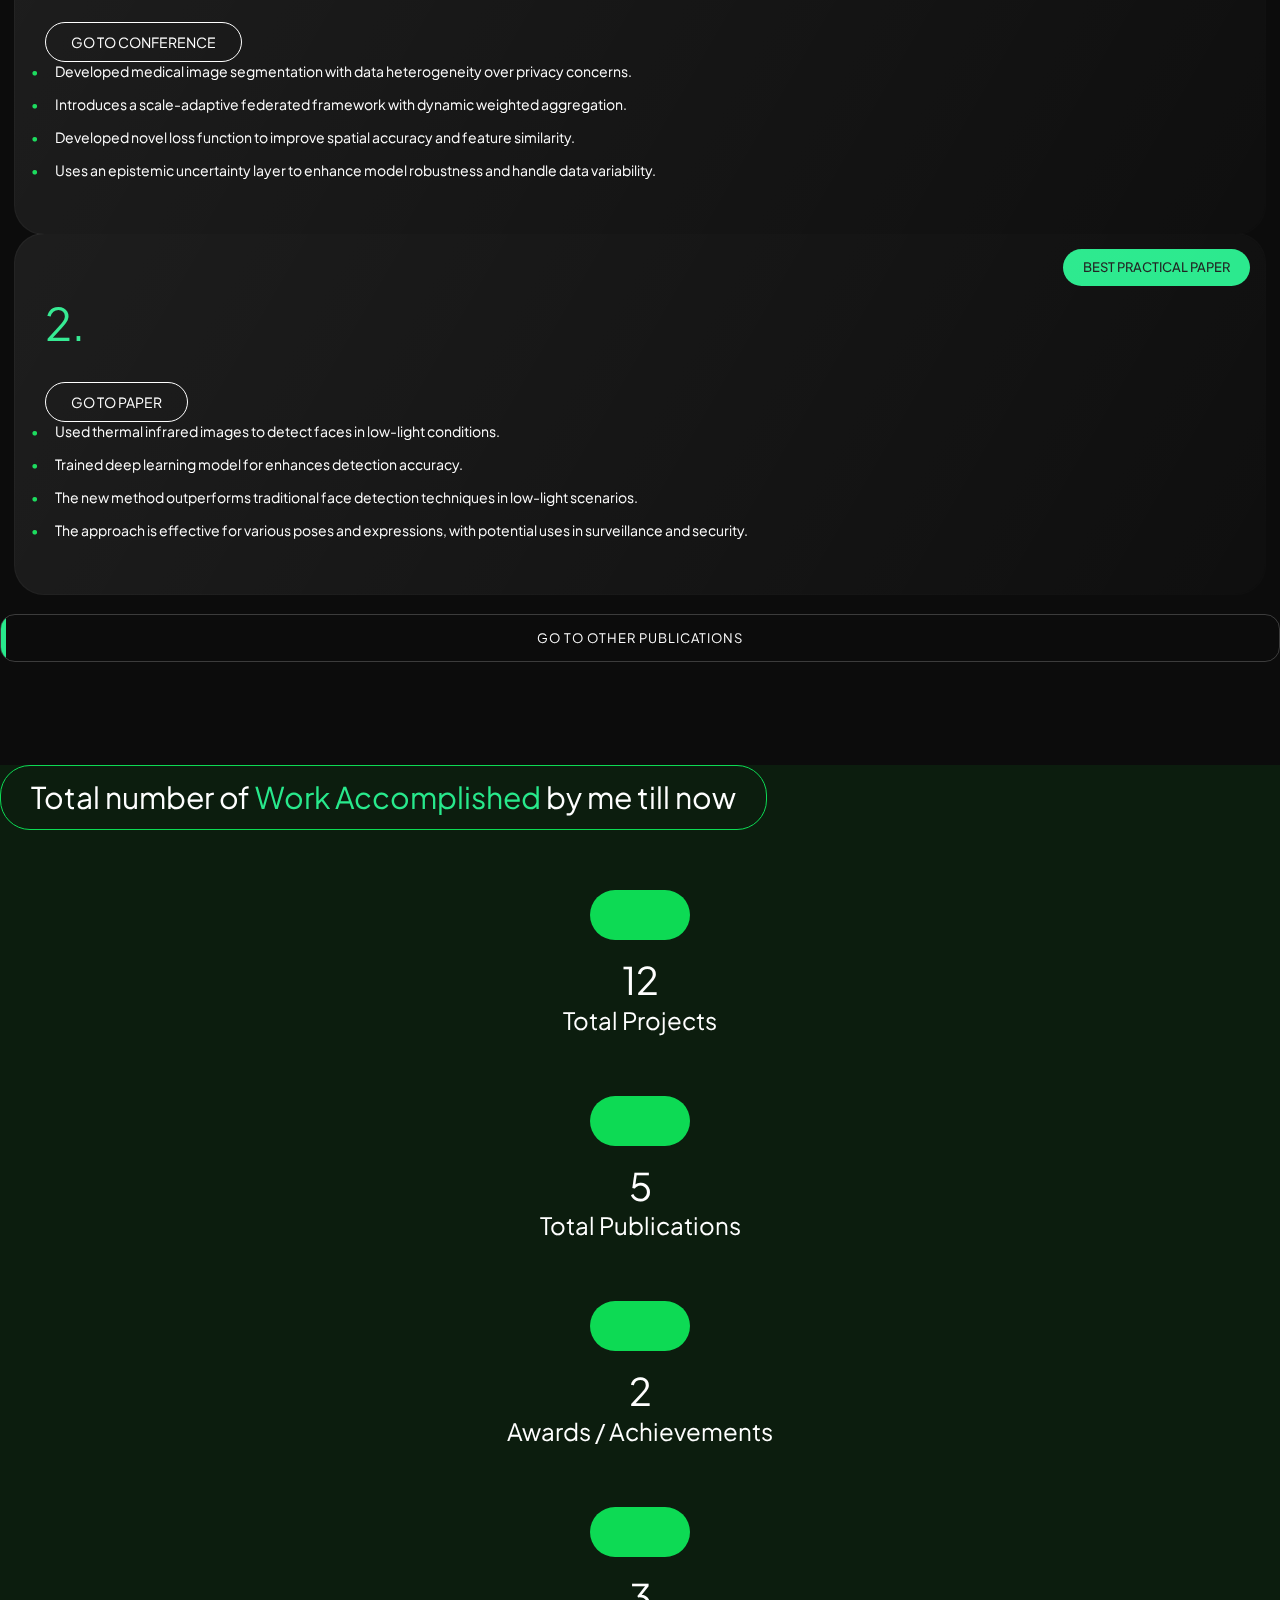
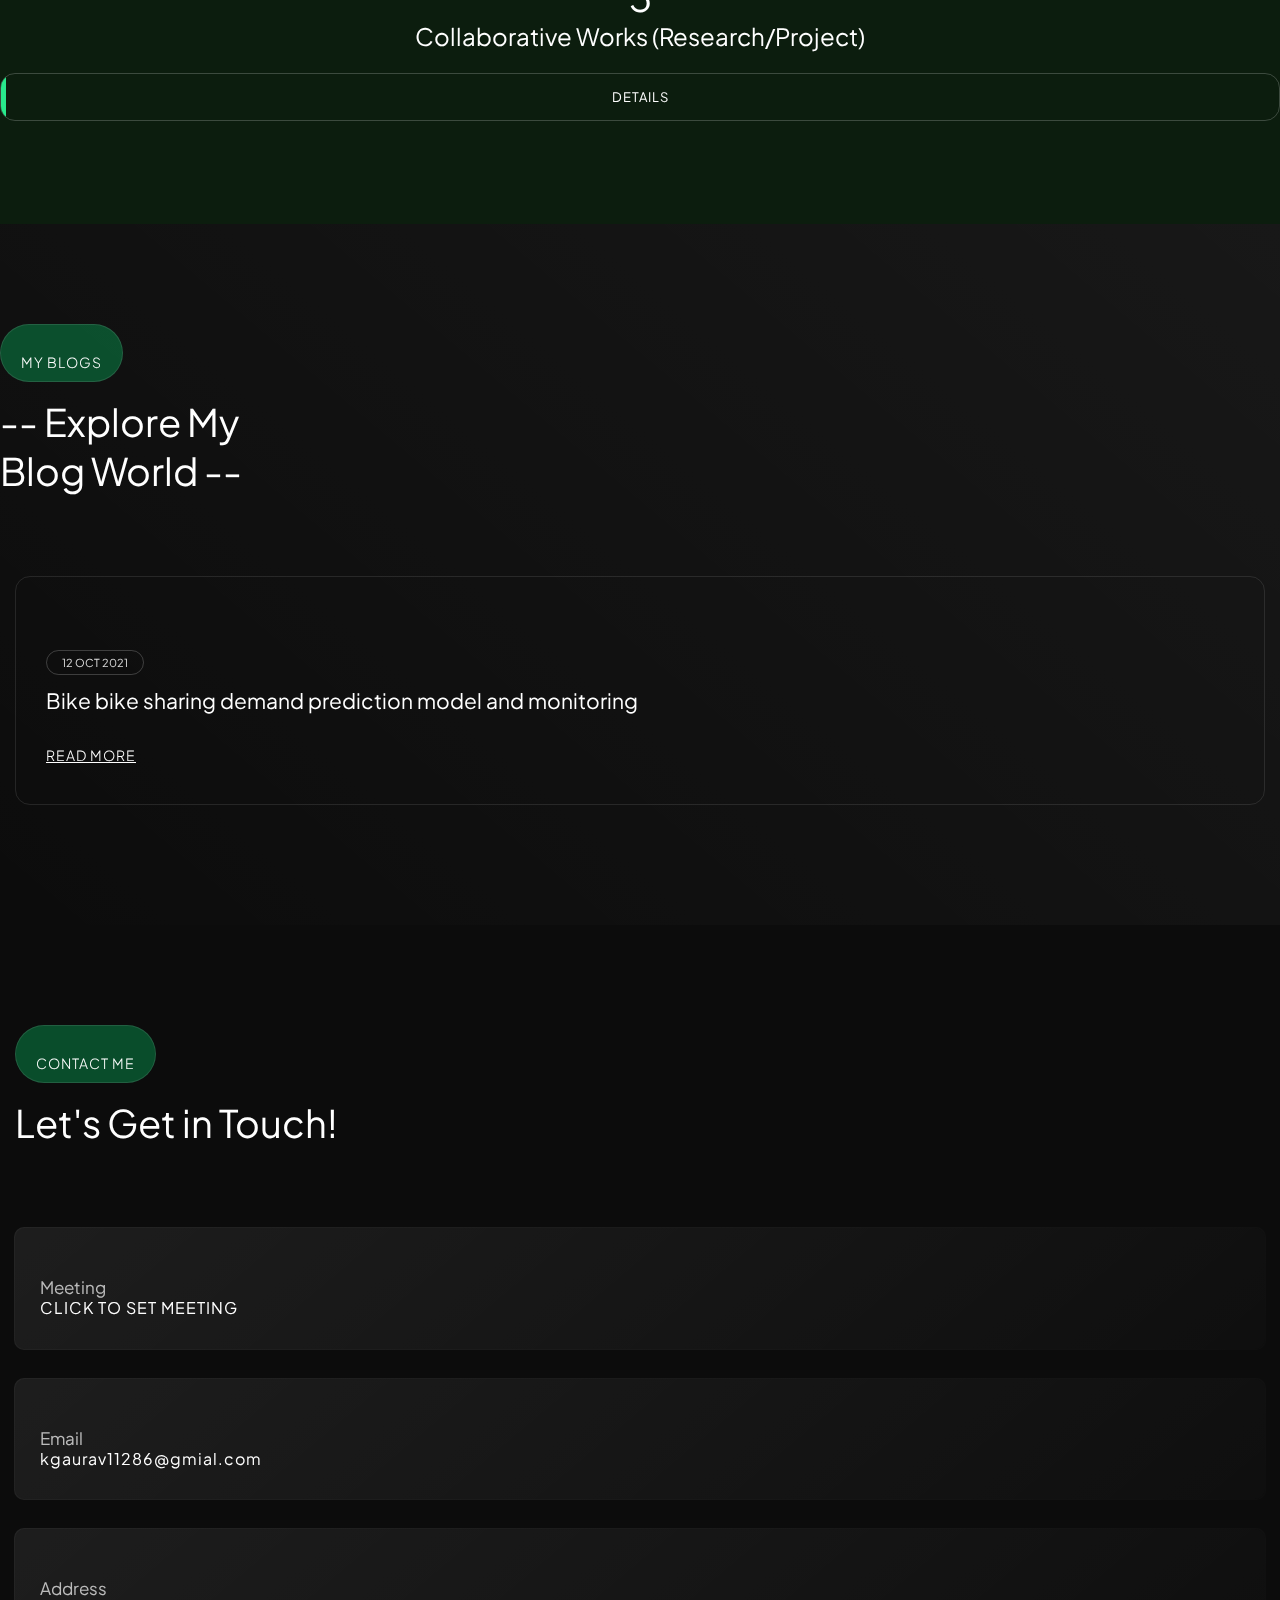
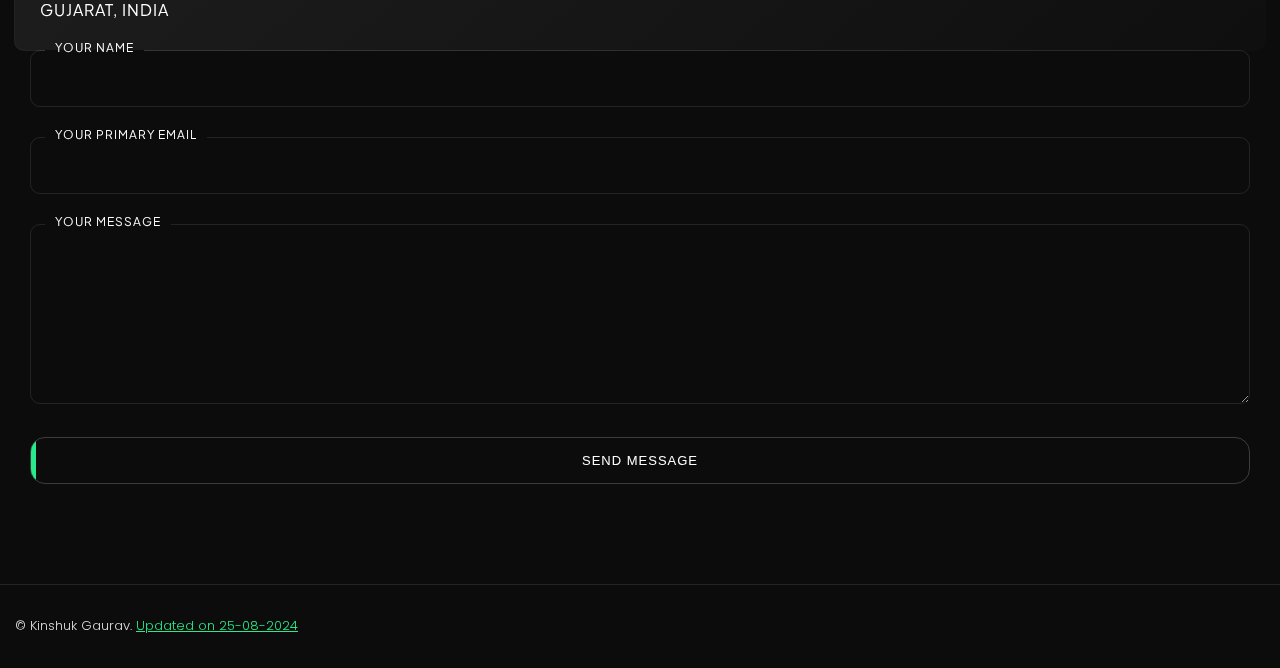
==== commit 2f9fcc99: "cmitn" ====
--- a/index.html
+++ b/index.html
@@ -751,7 +751,7 @@
                             <div class="d-inline-block">
                                 <div class="sub-title-icon d-flex align-items-center">
                                     <span class="icon pe-7s-portfolio"></span>
-                                    <h6>My -- Portfolio</h6>
+                                    <h6>My Portfolio</h6>
                                 </div>
                             </div>
                             <h3>Developing Advance Solution <br> To Scale The Product Design.</h3>
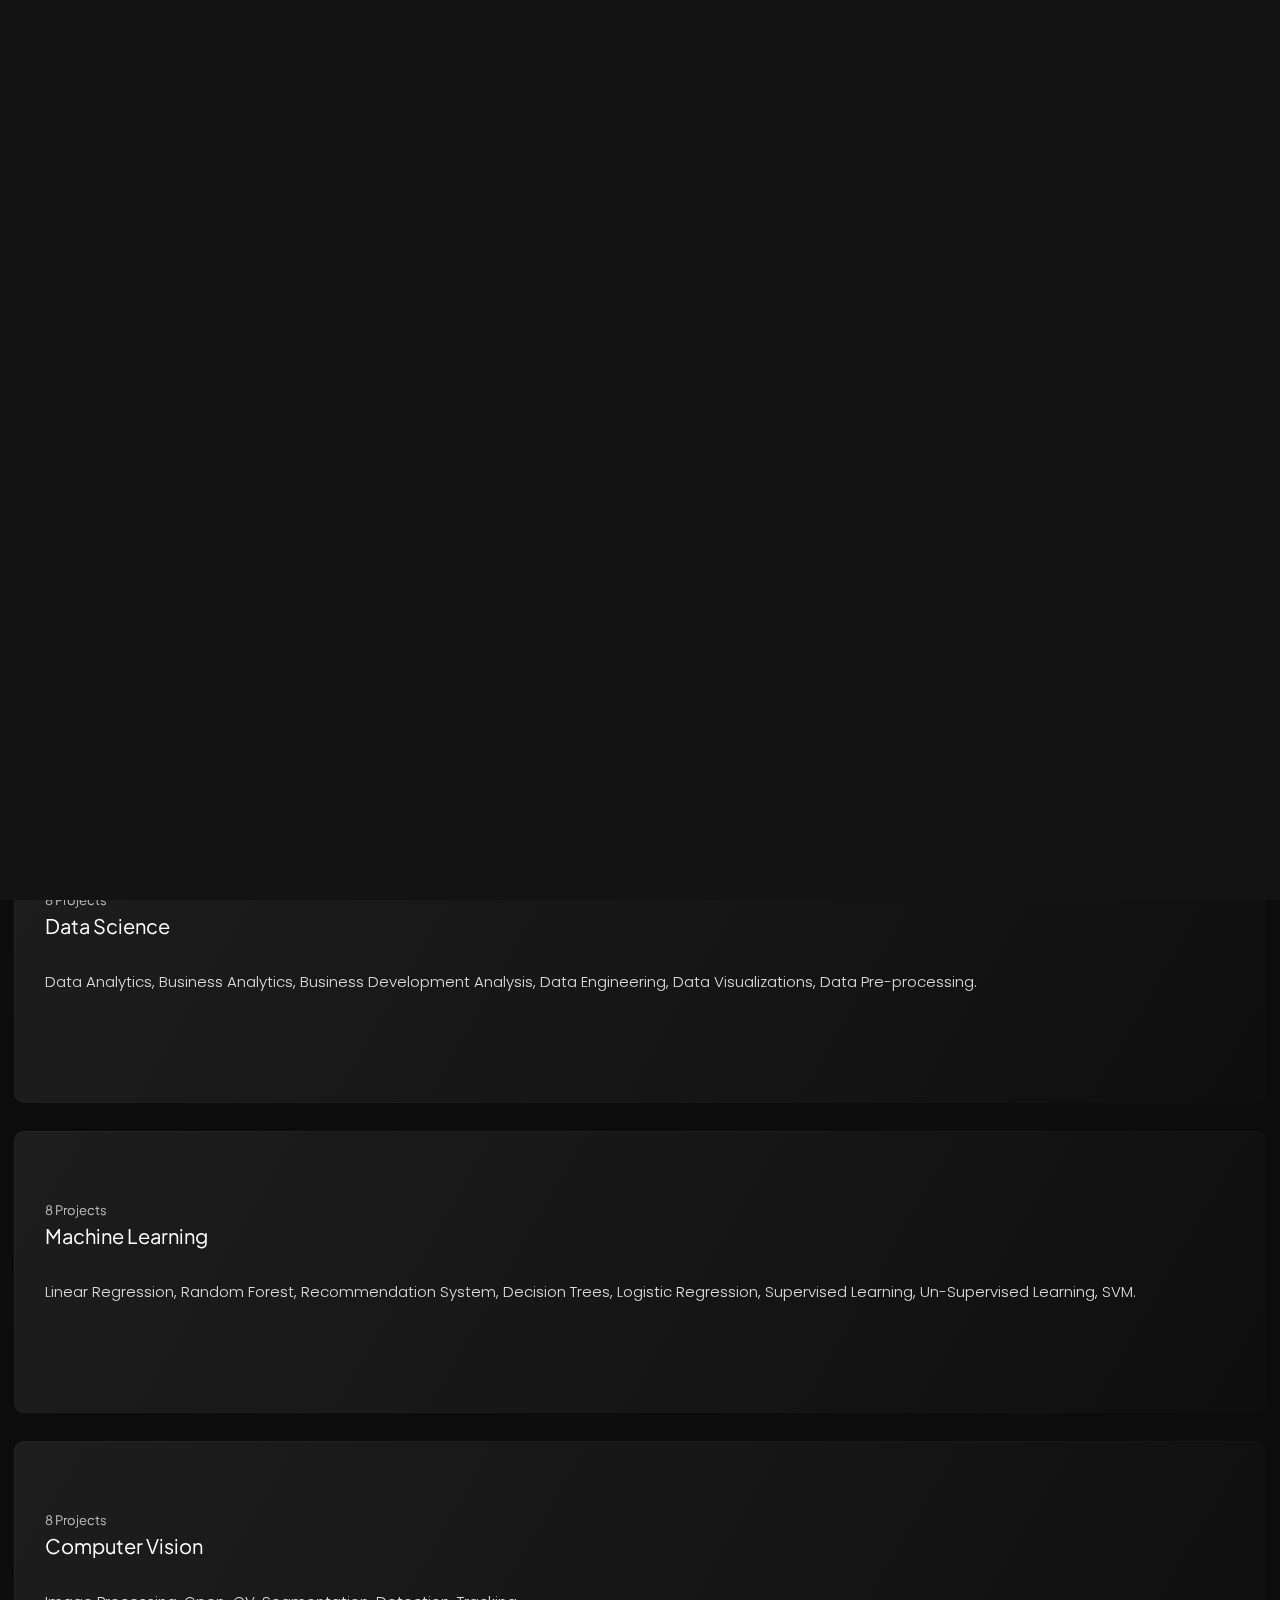
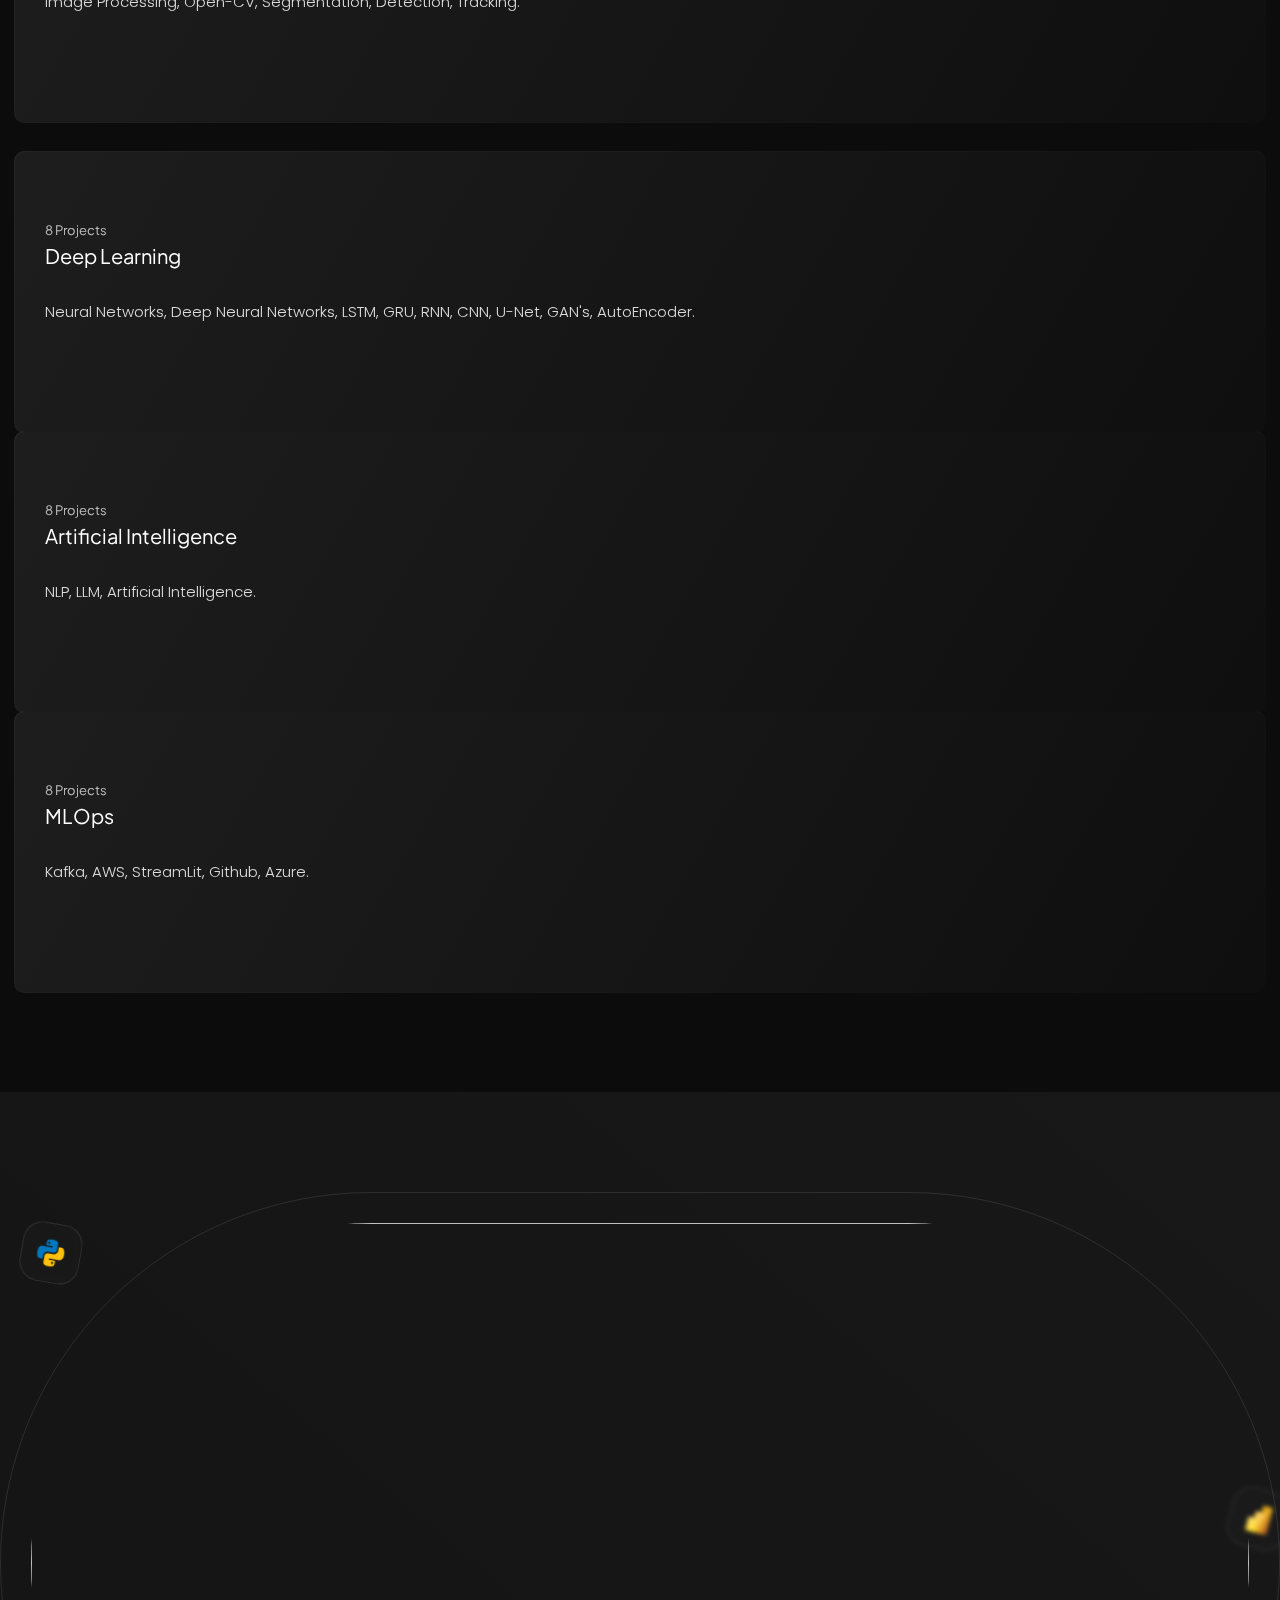
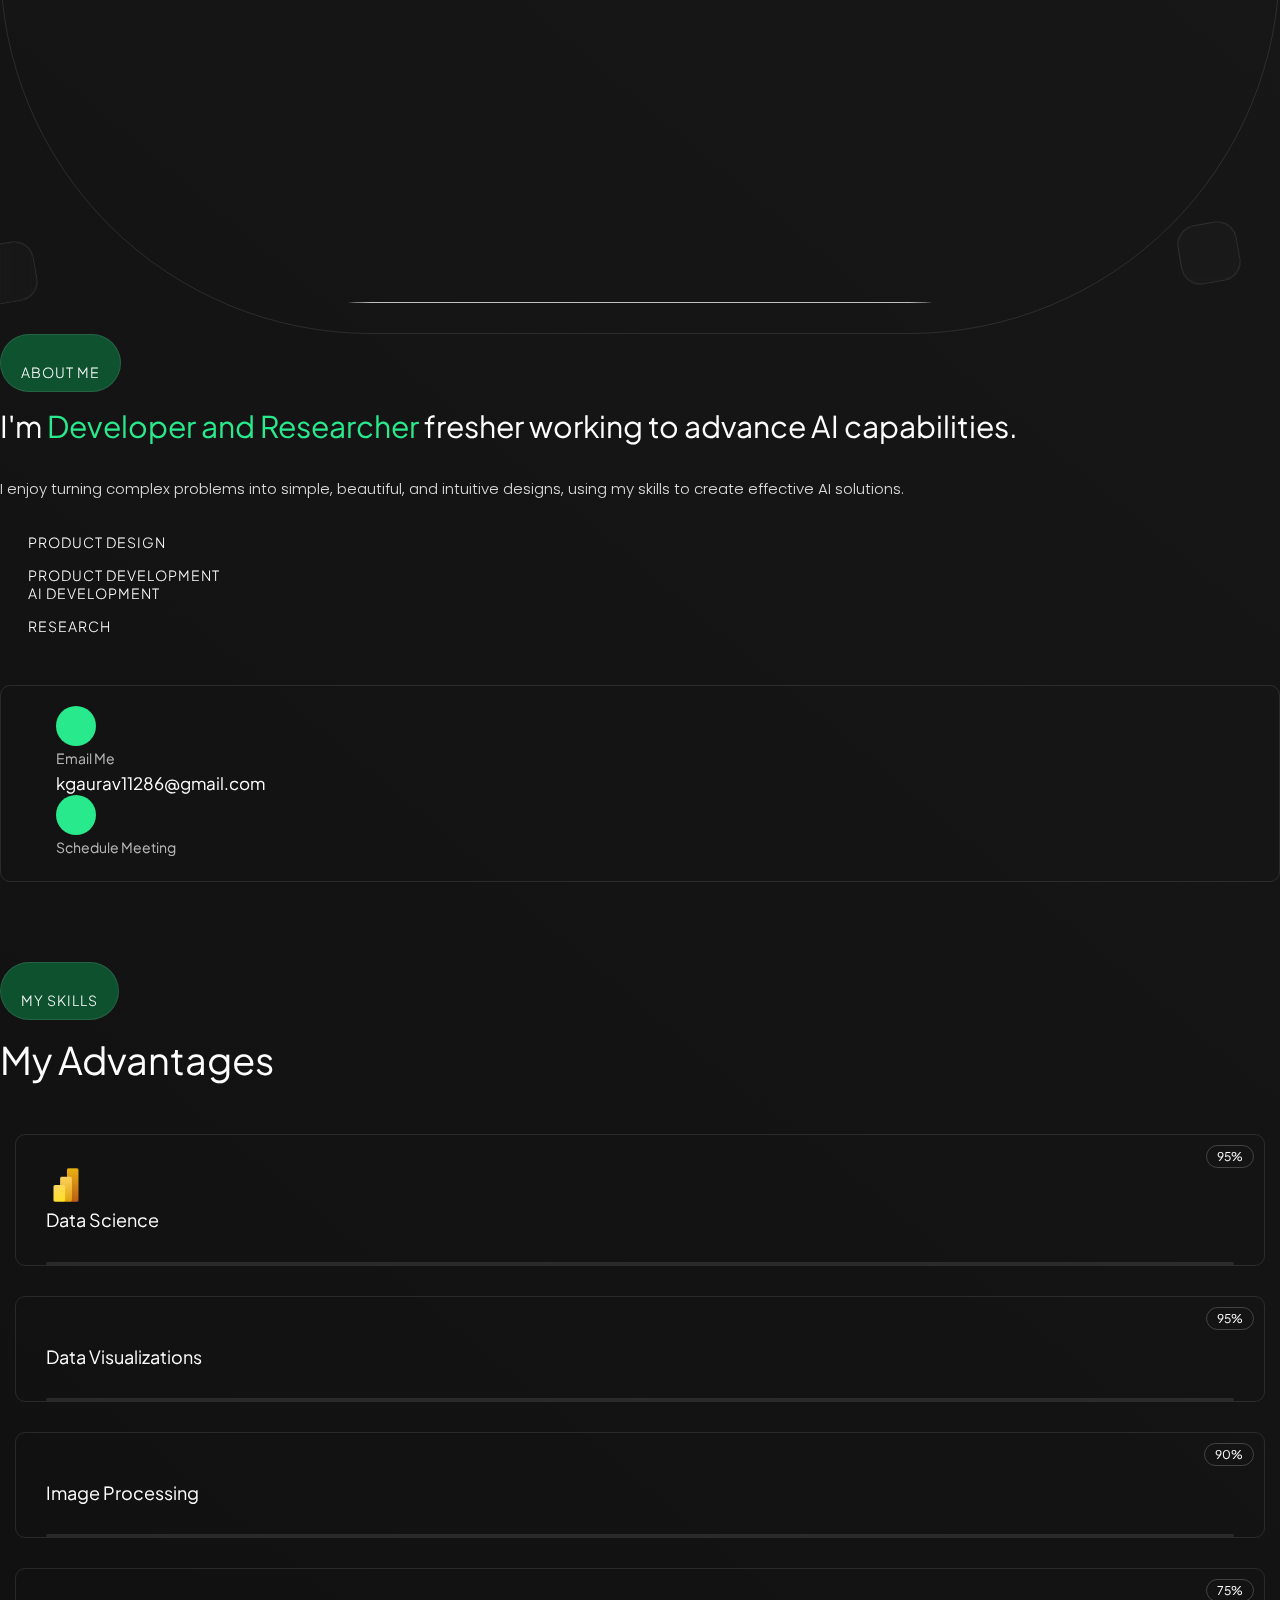
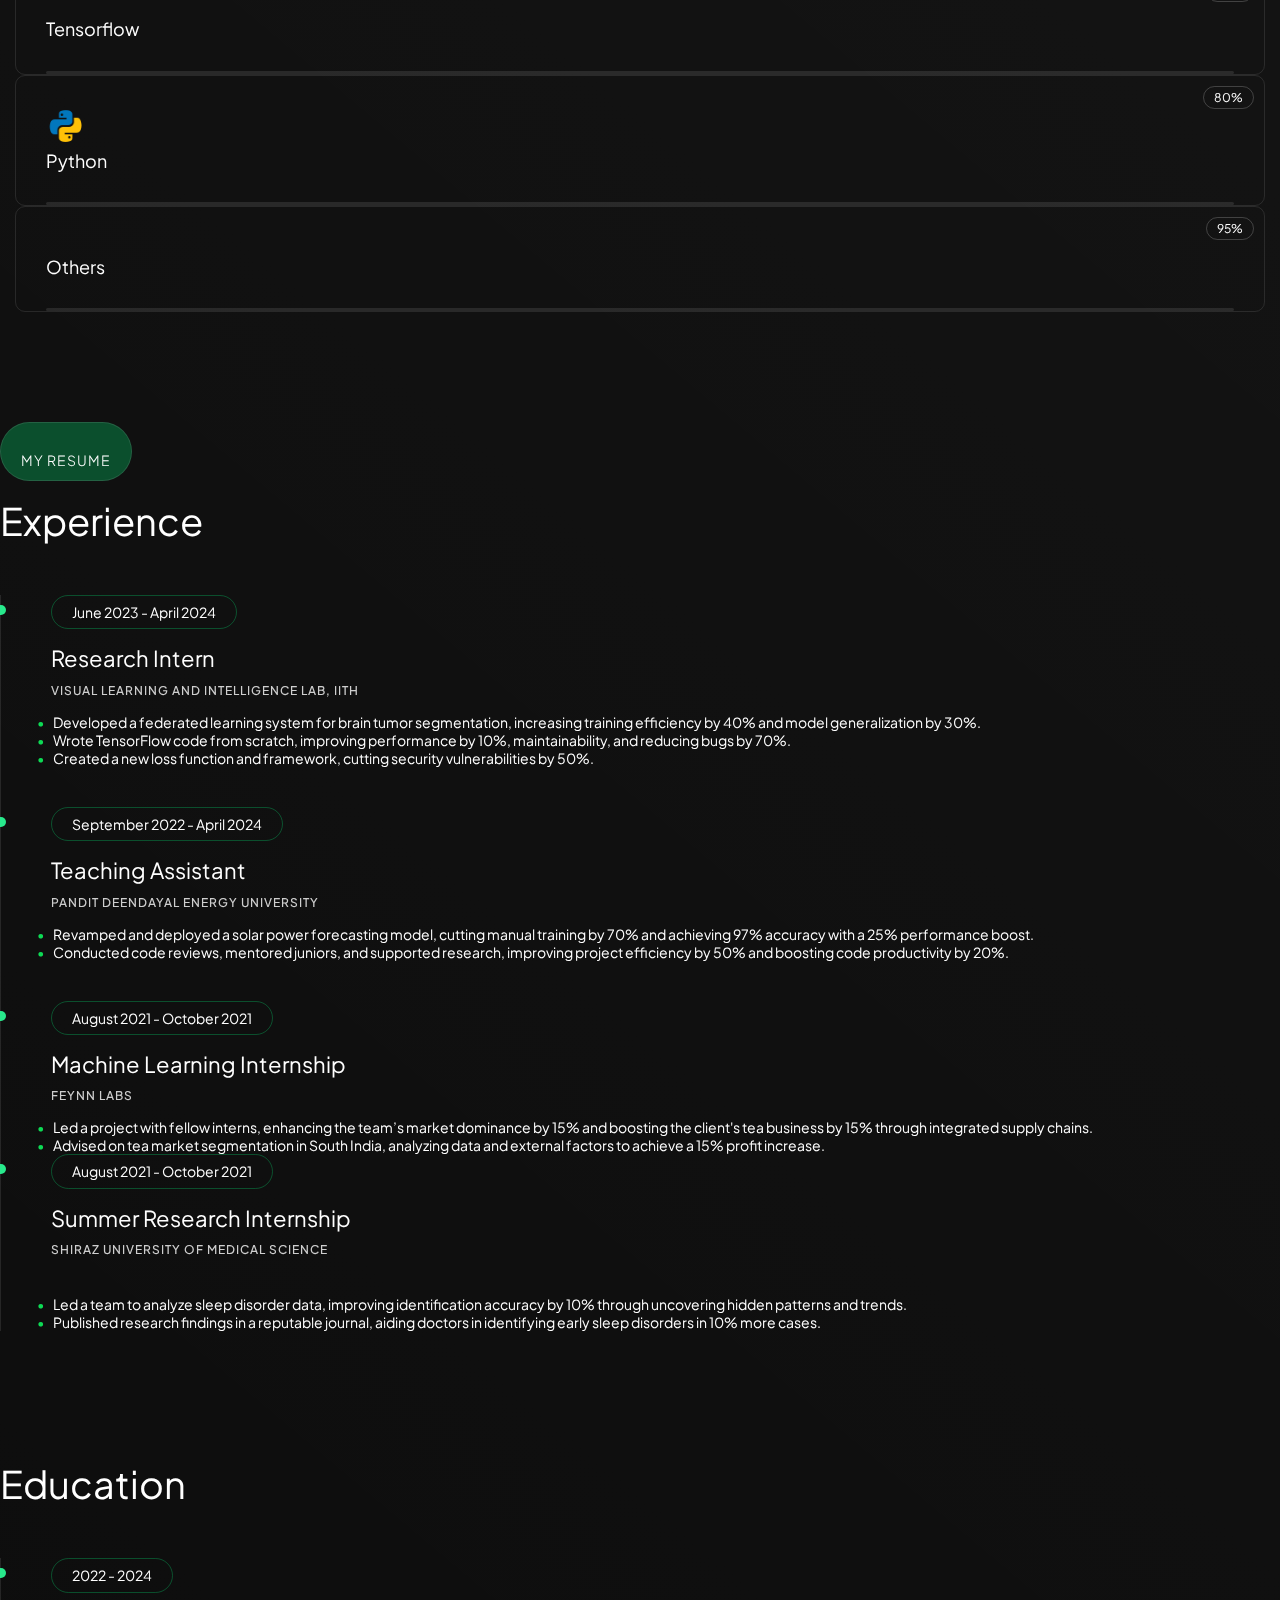
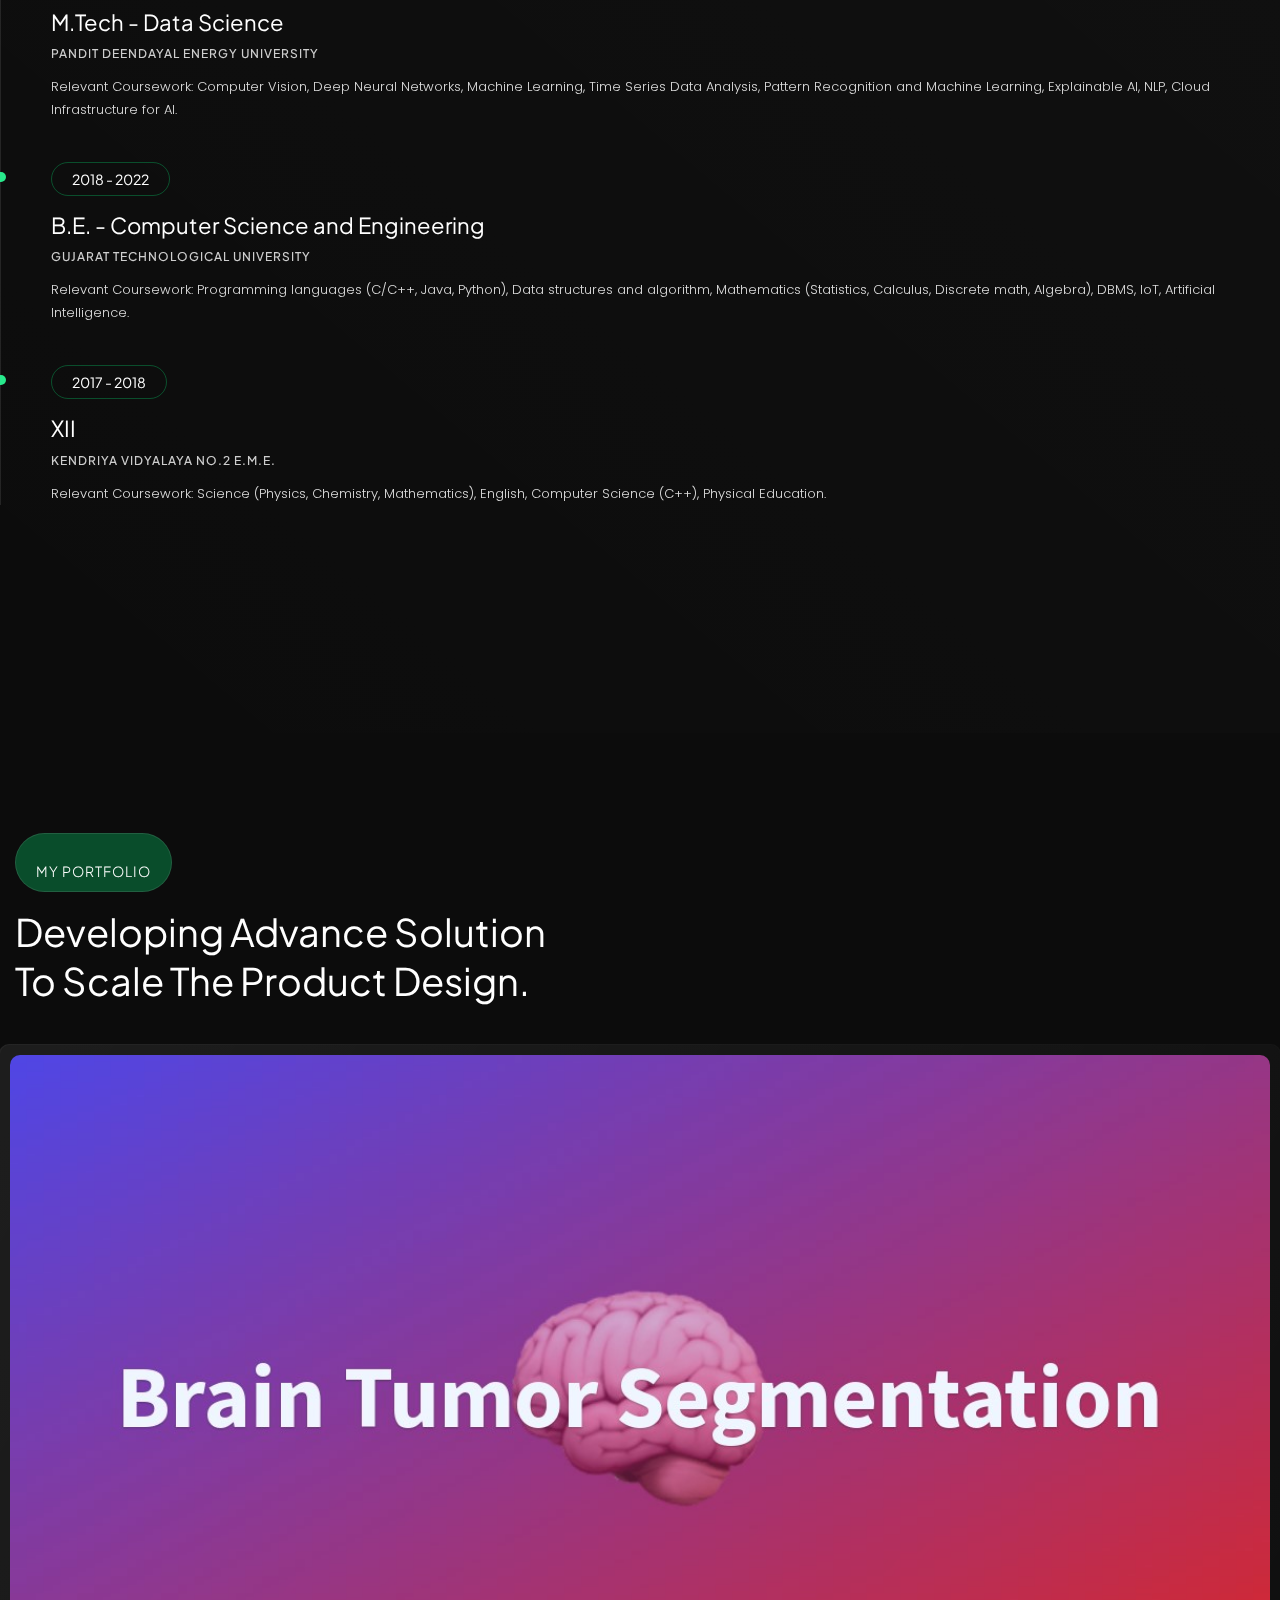
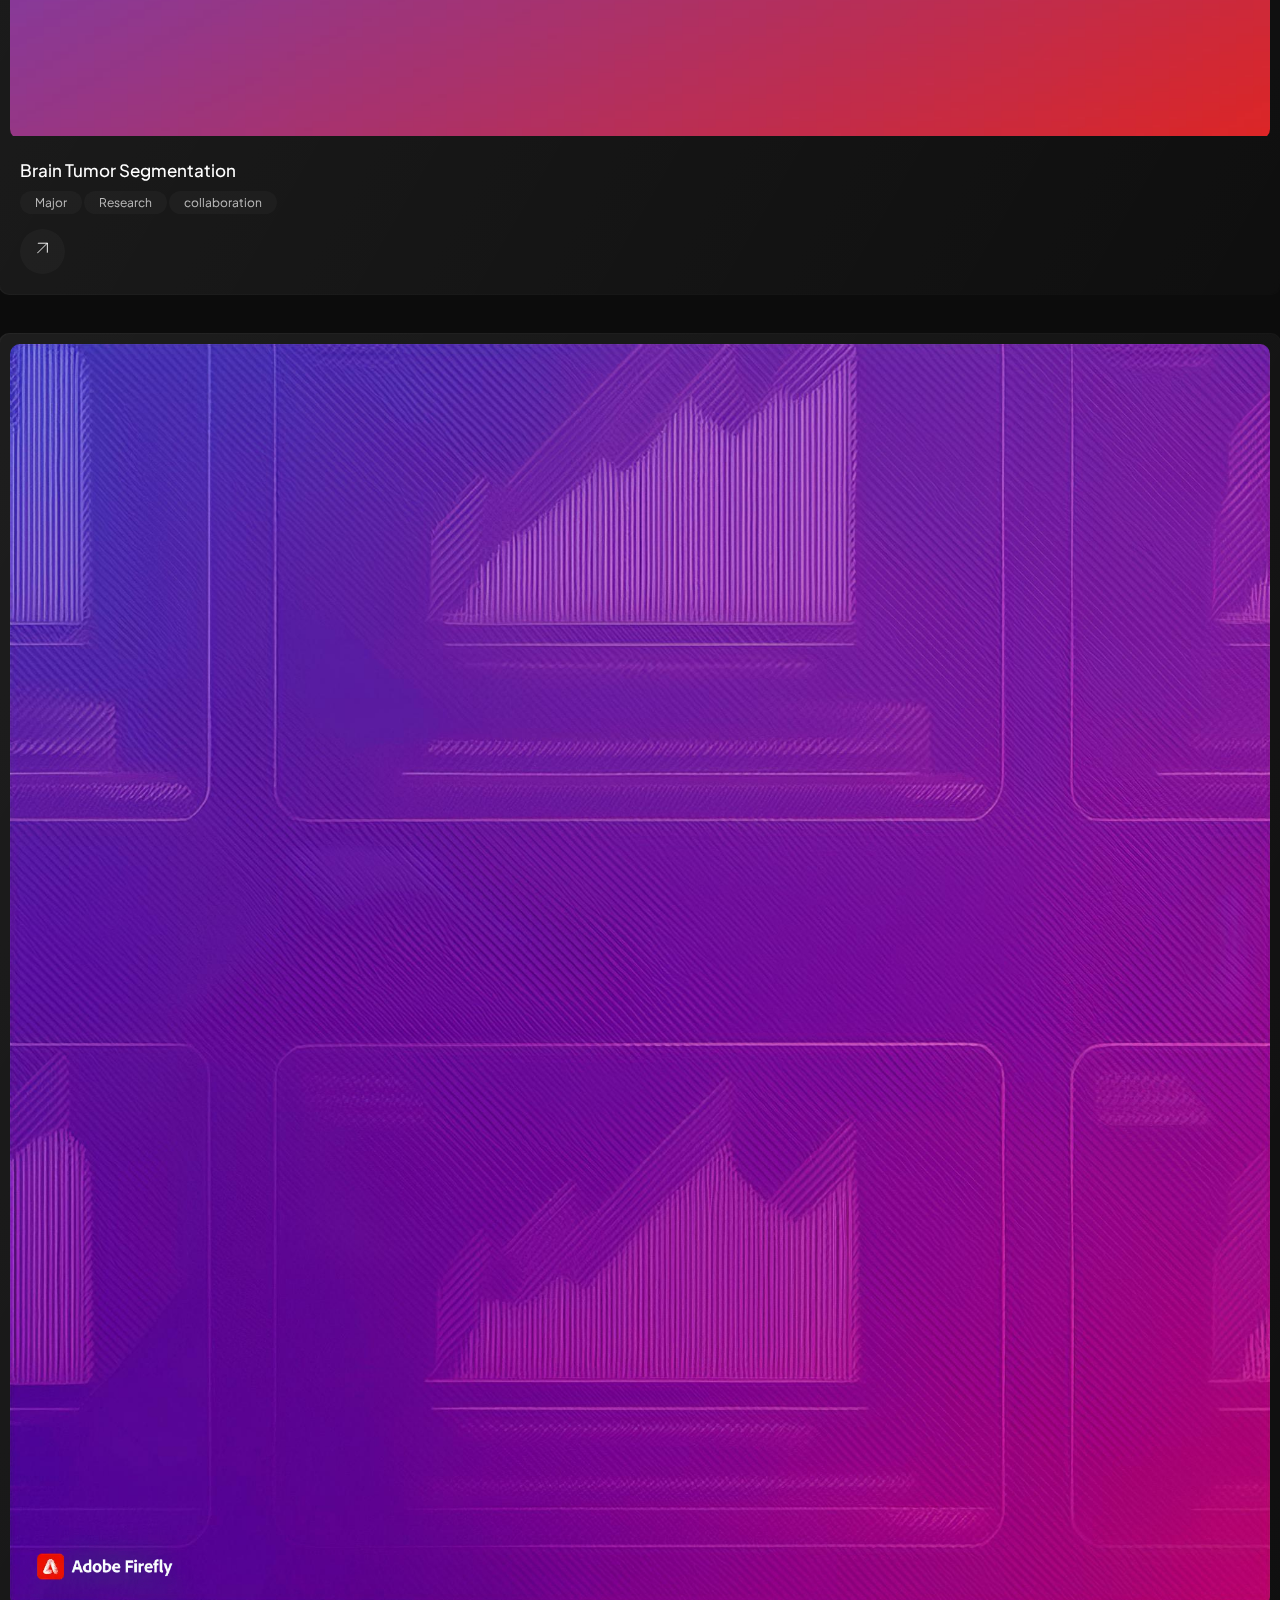
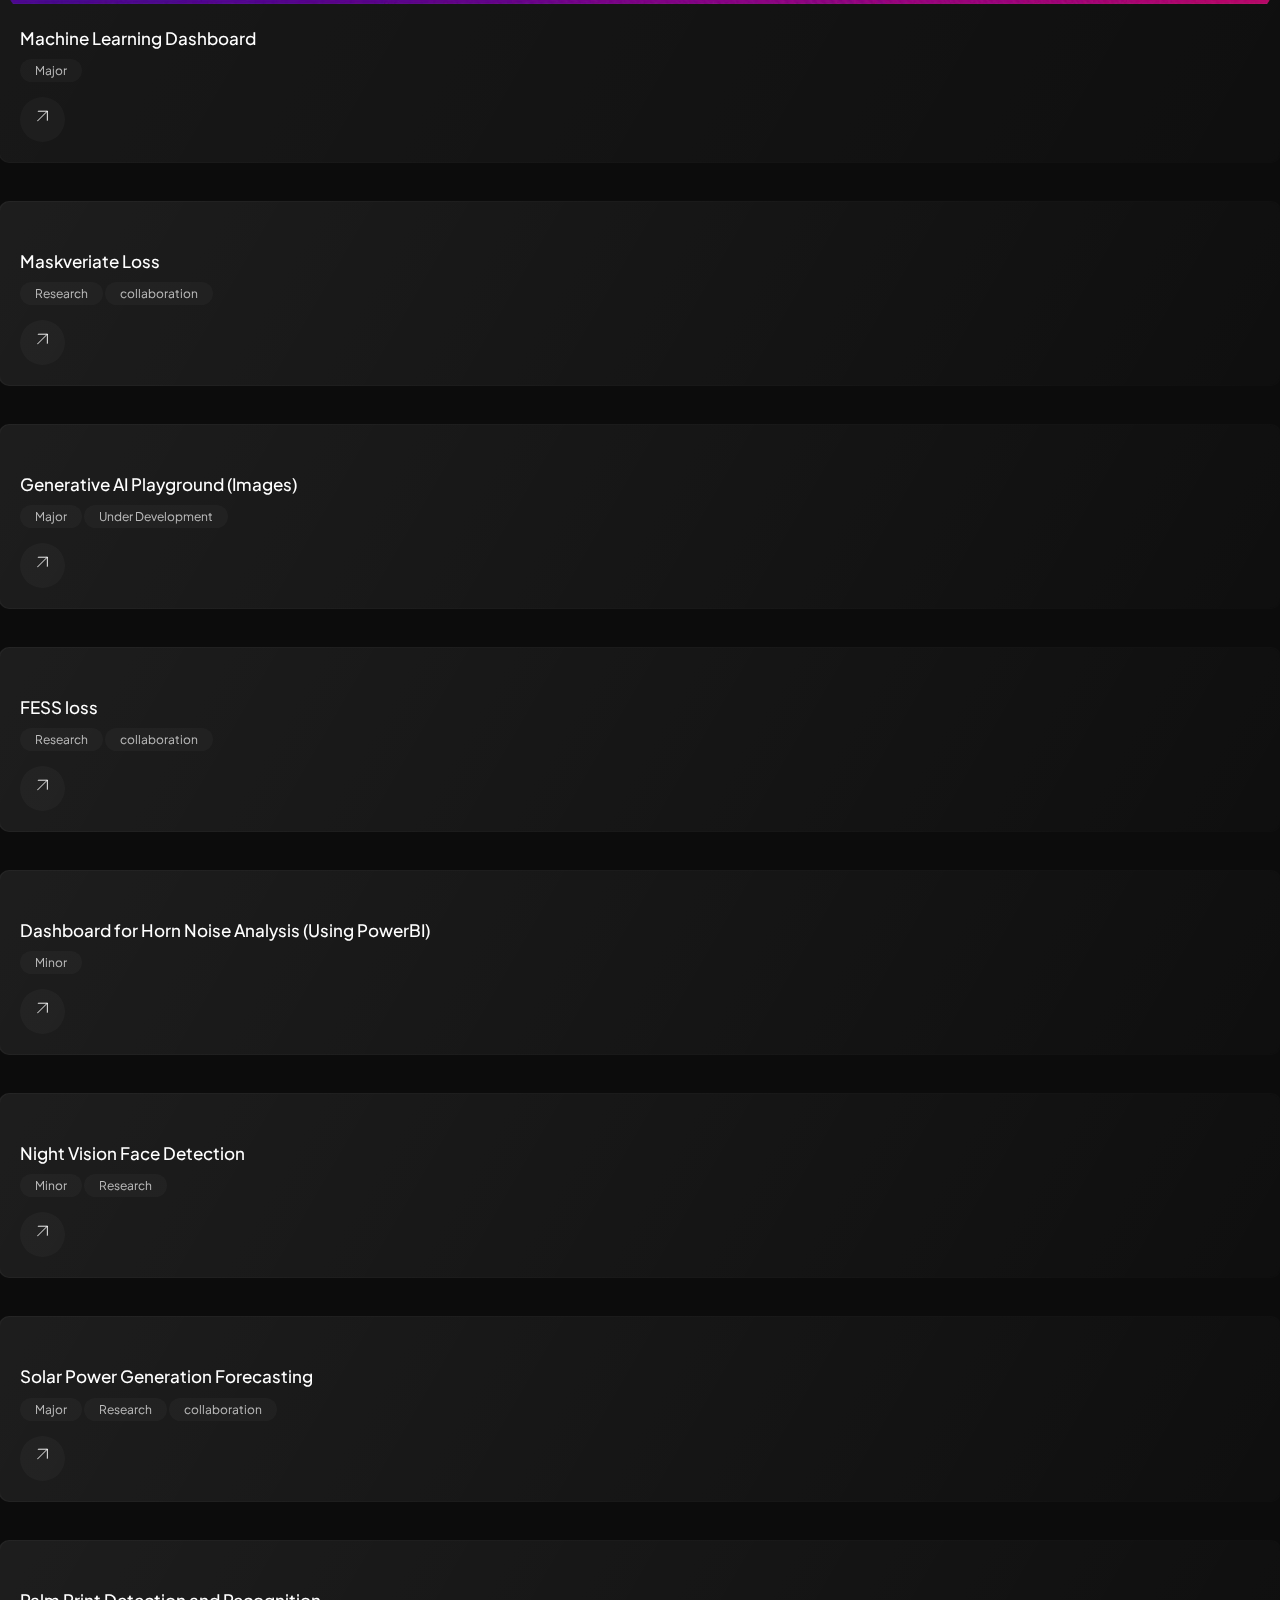
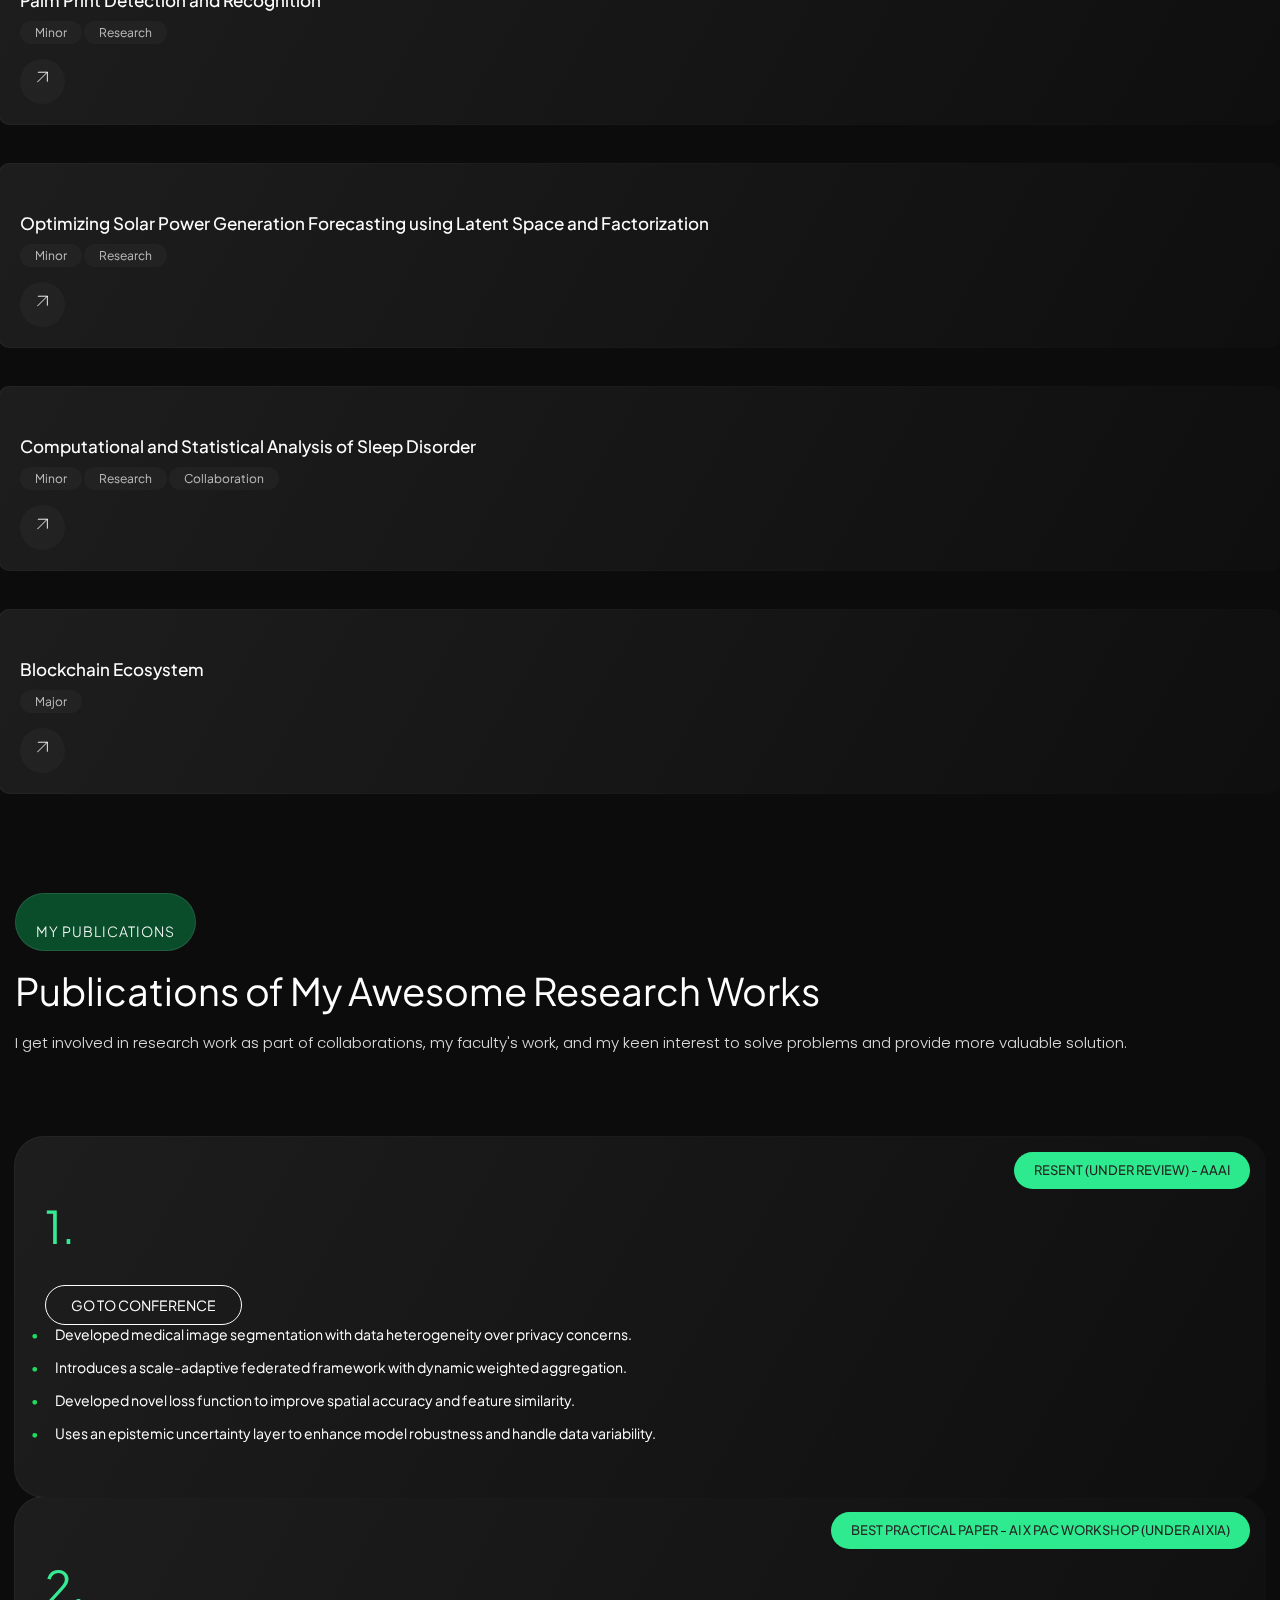
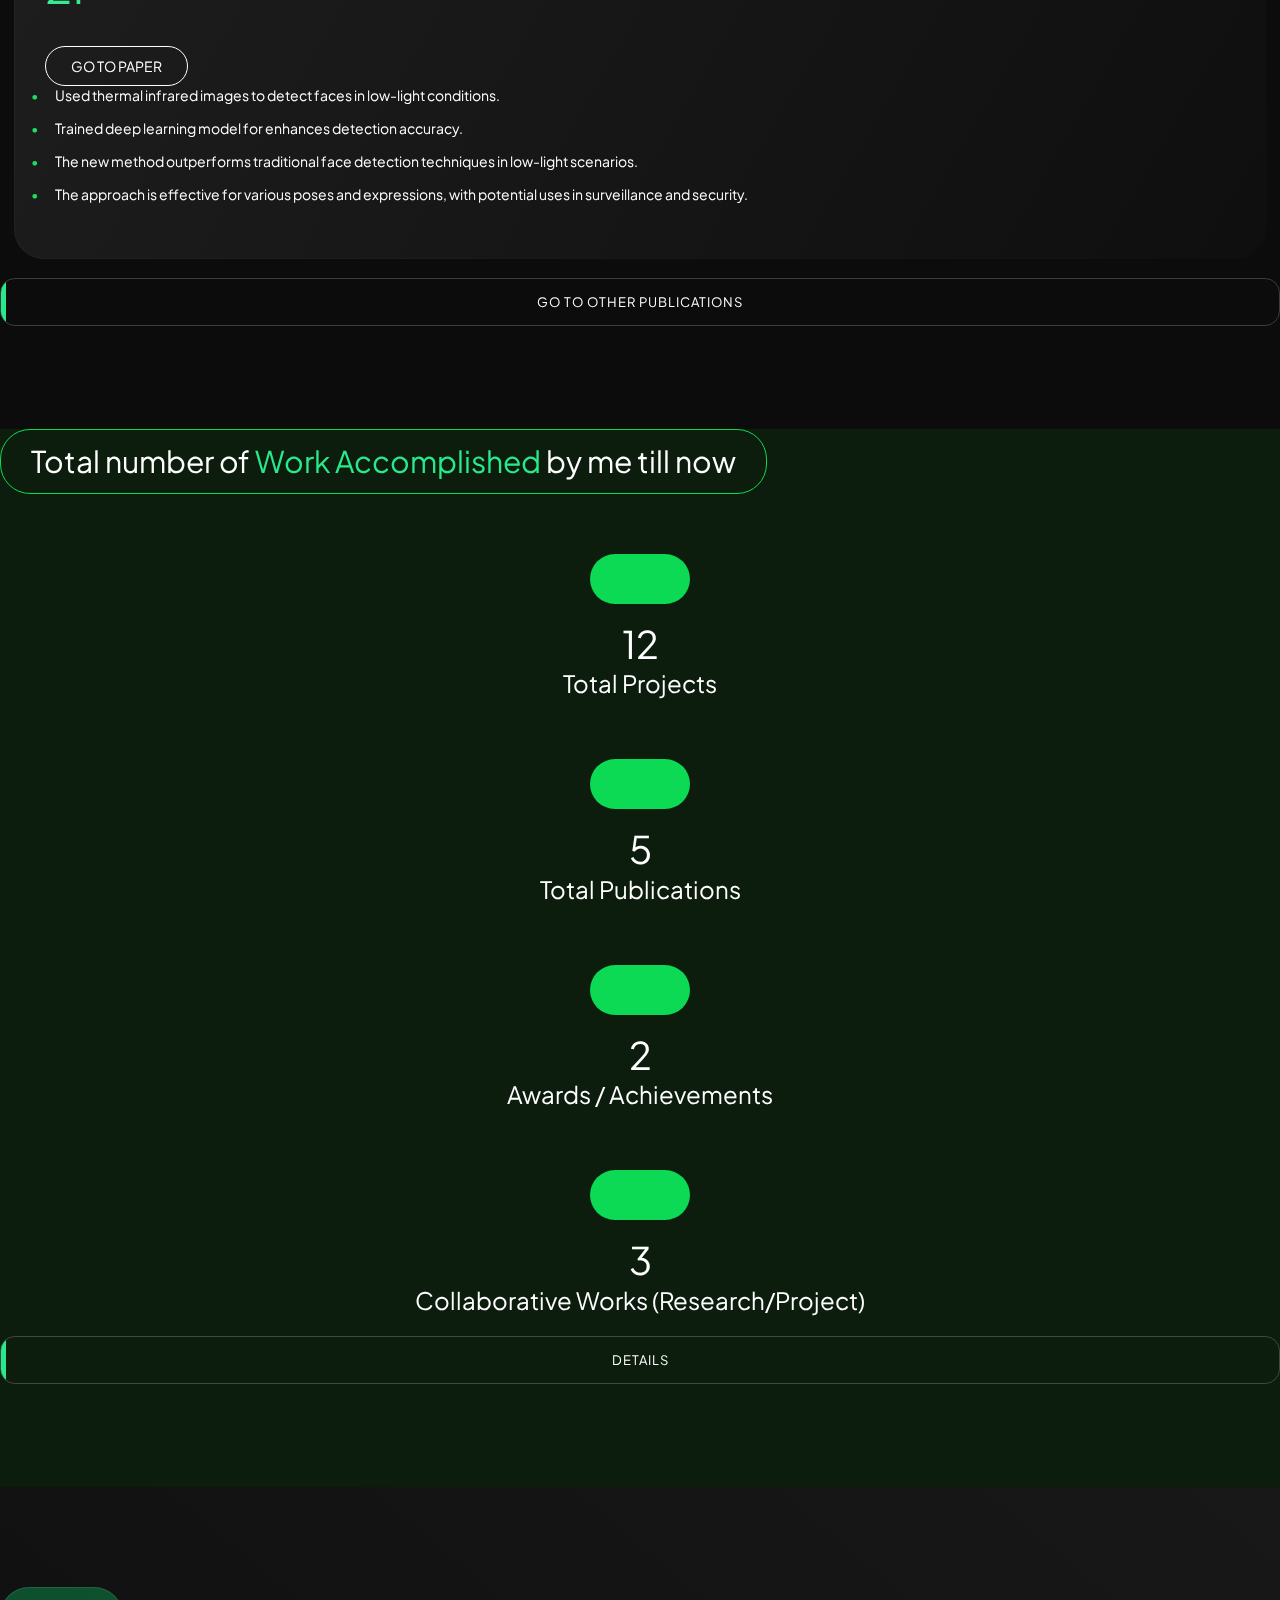
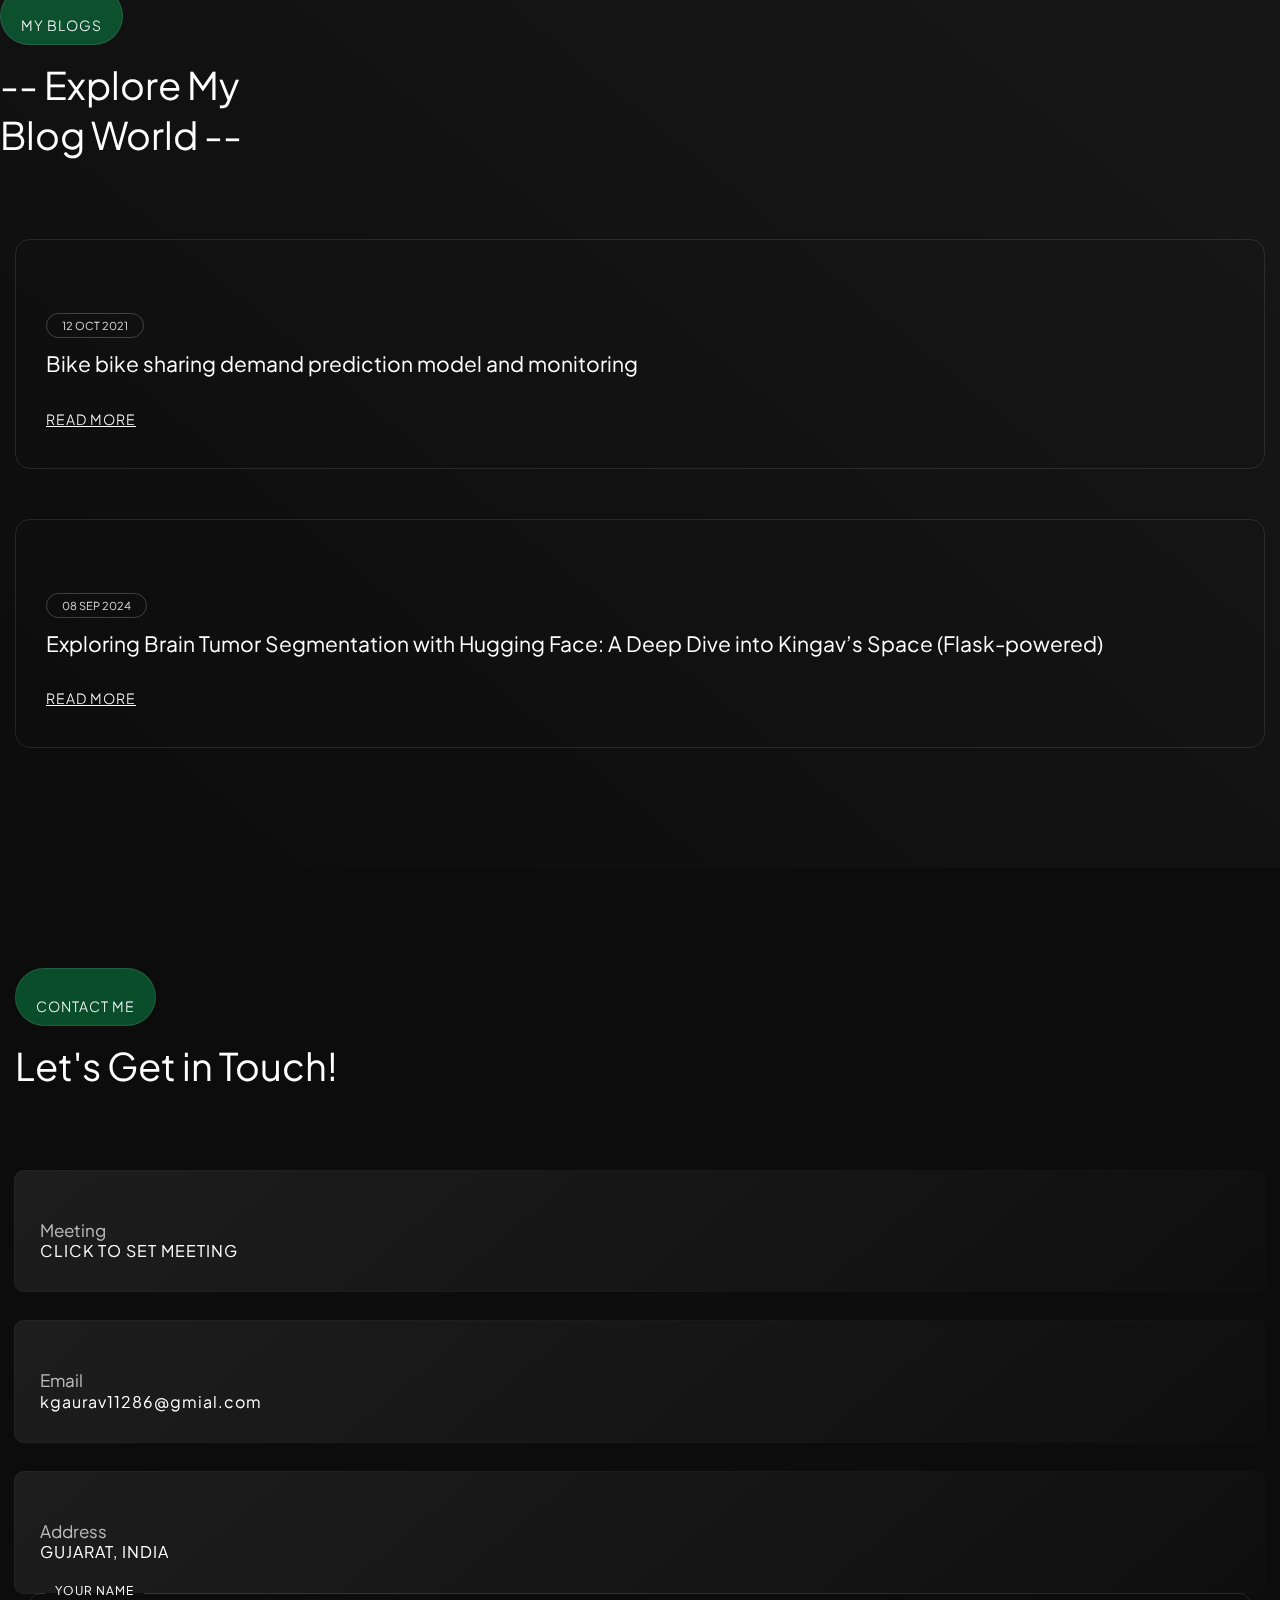
==== commit 3c15d35d: "commit" ====
--- a/index.html
+++ b/index.html
@@ -101,12 +101,12 @@
                                             class="rolling-text">Home</span></a>
                                 </li>
                                 <li class="nav-item">
-                                    <a class="nav-link" href="#0" data-scroll-nav="1"><span
-                                            class="rolling-text">About</span></a>
+                                    <a class="nav-link" href="#0" data-scroll-nav="1"><span class="rolling-text">Work
+                                            Domain</span></a>
                                 </li>
                                 <li class="nav-item">
                                     <a class="nav-link" href="#0" data-scroll-nav="2"><span
-                                            class="rolling-text">work_domain</span></a>
+                                            class="rolling-text">About</span></a>
                                 </li>
                                 <li class="nav-item">
                                     <a class="nav-link" href="#0" data-scroll-nav="3"><span
@@ -128,13 +128,22 @@
                     <div class="bord d-flex justify-content-end">
                         <ul class="social d-flex rest">
                             <li>
-                                <a href="#0"><i class="fab fa-linkedin-in"></i></a>
+                                <a href="https://www.linkedin.com/in/kinshukgaurav/"><i
+                                        class="fab fa-linkedin-in"></i></a>
                             </li>
                             <li>
-                                <a href="#0"><i class="fab fa-behance"></i></a>
+                                <a href="https://www.instagram.com/dark_matter_kin/"><i
+                                        class="fab fa-instagram"></i></a>
                             </li>
                             <li>
-                                <a href="#0"><i class="fab fa-dribbble"></i></a>
+                                <a href="https://github.com/SUNNY11286"><i class="fab fa-github"></i></a>
+                            </li>
+                            <li>
+                                <a href="https://www.facebook.com/kinshuk.gaurav"><i class="fab fa-facebook"></i></a>
+                            </li>
+                            <li>
+                                <a href="https://scholar.google.com/citations?user=vTEUa8cAAAAJ&hl=en"><i
+                                        class="fa fa-graduation-cap"></i></a>
                             </li>
                         </ul>
                         <button class="navbar-toggler" type="button">
@@ -772,6 +781,7 @@
                                         <h6>Brain Tumor Segmentation</h6>
                                         <span class="tag">Major</span>
                                         <span class="tag">Research</span>
+                                        <span class="tag">collaboration</span>
                                     </div>
                                     <div class="ml-auto">
                                         <div class="arrow">
@@ -818,20 +828,22 @@
                                 </div>
                             </div>
                         </div>
+
                         <div class="col-lg-4 items wow fadeIn" data-wow-delay=".6s">
                             <div class="item">
                                 <div class="img">
-                                    <img src="assets/imgs/works/3.jpg" alt="">
-                                    <a href="project/index_projects.html" target="_blank" class="link"></a>
+                                    <img src="assets/imgs/works/loss_fnc.png" alt="">
+                                    <a href="project/project.html" target="_blank" class="link"></a>
                                 </div>
                                 <div class="cont d-flex align-items-center">
                                     <div>
-                                        <h6>UI-UX Design</h6>
-                                        <span class="tag">Figma</span>
+                                        <h6>Maskveriate Loss</h6>
+                                        <span class="tag">Research</span>
+                                        <span class="tag">collaboration</span>
                                     </div>
                                     <div class="ml-auto">
                                         <div class="arrow">
-                                            <a href="project/index_projects.html" target="_blank">
+                                            <a href="project/project.html" target="_blank">
                                                 <svg class="arrow-right" xmlns="http://www.w3.org/2000/svg"
                                                     xmlns:xlink="http://www.w3.org/1999/xlink" x="0px" y="0px"
                                                     viewBox="0 0 34.2 32.3" xml:space="preserve"
@@ -846,20 +858,23 @@
                                 </div>
                             </div>
                         </div>
-                        <div class="col-lg-4 items wow fadeIn" data-wow-delay=".8s">
+                        <div class="col-lg-4 items wow fadeIn" data-wow-delay="1s">
                             <div class="item">
                                 <div class="img">
-                                    <img src="assets/imgs/works/4.jpg" alt="">
-                                    <a href="project/index_projects.html" target="_blank" class="link"></a>
+                                    <img src="assets/imgs/works/genai_img.png" alt="">
+                                    <a href="https://huggingface.co/spaces/kingav/generative-playground" target="_blank"
+                                        class="link"></a>
                                 </div>
                                 <div class="cont d-flex align-items-center">
                                     <div>
-                                        <h6>UI-UX Design</h6>
-                                        <span class="tag">Figma</span>
+                                        <h6>Generative AI Playground (Images)</h6>
+                                        <span class="tag">Major</span>
+                                        <span class="tag">Under Development</span>
                                     </div>
                                     <div class="ml-auto">
                                         <div class="arrow">
-                                            <a href="project/index_projects.html" target="_blank">
+                                            <a href="https://huggingface.co/spaces/kingav/generative-playground"
+                                                target="_blank">
                                                 <svg class="arrow-right" xmlns="http://www.w3.org/2000/svg"
                                                     xmlns:xlink="http://www.w3.org/1999/xlink" x="0px" y="0px"
                                                     viewBox="0 0 34.2 32.3" xml:space="preserve"
@@ -874,20 +889,21 @@
                                 </div>
                             </div>
                         </div>
-                        <div class="col-lg-4 items wow fadeIn" data-wow-delay="1s">
+                        <div class="col-lg-4 items wow fadeIn" data-wow-delay=".8s">
                             <div class="item">
                                 <div class="img">
-                                    <img src="assets/imgs/works/6.jpg" alt="">
-                                    <a href="project/index_projects.html" target="_blank" class="link"></a>
+                                    <img src="assets/imgs/works/fess_loss.png" alt="">
+                                    <a href="project/project.html" target="_blank" class="link"></a>
                                 </div>
                                 <div class="cont d-flex align-items-center">
                                     <div>
-                                        <h6>UI-UX Design</h6>
-                                        <span class="tag">Figma</span>
+                                        <h6>FESS loss</h6>
+                                        <span class="tag">Research</span>
+                                        <span class="tag">collaboration</span>
                                     </div>
                                     <div class="ml-auto">
                                         <div class="arrow">
-                                            <a href="project/index_projects.html" target="_blank">
+                                            <a href="project/project.html" target="_blank">
                                                 <svg class="arrow-right" xmlns="http://www.w3.org/2000/svg"
                                                     xmlns:xlink="http://www.w3.org/1999/xlink" x="0px" y="0px"
                                                     viewBox="0 0 34.2 32.3" xml:space="preserve"
@@ -902,20 +918,21 @@
                                 </div>
                             </div>
                         </div>
-                        <div class="col-lg-4 items wow fadeIn" data-wow-delay="1.2s">
+                        <div class="col-lg-4 items wow fadeIn" data-wow-delay="1s">
                             <div class="item">
                                 <div class="img">
-                                    <img src="assets/imgs/works/5.jpg" alt="">
-                                    <a href="project/index_projects.html" target="_blank" class="link"></a>
+                                    <img src="assets/imgs/works/horn_noise.png" alt="">
+                                    <a href="project/project.html" target="_blank" class="link"></a>
                                 </div>
                                 <div class="cont d-flex align-items-center">
                                     <div>
-                                        <h6>UI-UX Design</h6>
-                                        <span class="tag">Figma</span>
+                                        <h6>Dashboard for Horn Noise Analysis (Using PowerBI)</h6>
+                                        <span class="tag">Minor</span>
+                                        <!-- <span class="tag"></span> -->
                                     </div>
                                     <div class="ml-auto">
                                         <div class="arrow">
-                                            <a href="project/index_projects.html" target="_blank">
+                                            <a href="project/project.html" target="_blank">
                                                 <svg class="arrow-right" xmlns="http://www.w3.org/2000/svg"
                                                     xmlns:xlink="http://www.w3.org/1999/xlink" x="0px" y="0px"
                                                     viewBox="0 0 34.2 32.3" xml:space="preserve"
@@ -930,6 +947,183 @@
                                 </div>
                             </div>
                         </div>
+                        <div class="col-lg-4 items wow fadeIn" data-wow-delay="1s">
+                            <div class="item">
+                                <div class="img">
+                                    <img src="assets/imgs/works/Night_Vision.png" alt="">
+                                    <a href="project/project.html" target="_blank" class="link"></a>
+                                </div>
+                                <div class="cont d-flex align-items-center">
+                                    <div>
+                                        <h6>Night Vision Face Detection</h6>
+                                        <span class="tag">Minor</span>
+                                        <span class="tag">Research</span>
+                                    </div>
+                                    <div class="ml-auto">
+                                        <div class="arrow">
+                                            <a href="project/project.html" target="_blank">
+                                                <svg class="arrow-right" xmlns="http://www.w3.org/2000/svg"
+                                                    xmlns:xlink="http://www.w3.org/1999/xlink" x="0px" y="0px"
+                                                    viewBox="0 0 34.2 32.3" xml:space="preserve"
+                                                    style="stroke-width: 2;">
+                                                    <line x1="0" y1="16" x2="33" y2="16"></line>
+                                                    <line x1="17.3" y1="0.7" x2="33.2" y2="16.5"></line>
+                                                    <line x1="17.3" y1="31.6" x2="33.5" y2="15.4"></line>
+                                                </svg>
+                                            </a>
+                                        </div>
+                                    </div>
+                                </div>
+                            </div>
+                        </div>
+                        <div class="col-lg-4 items wow fadeIn" data-wow-delay="1.2s">
+                            <div class="item">
+                                <div class="img">
+                                    <img src="assets/imgs/works/research1_solar.png" alt="">
+                                    <a href="project/project.html" target="_blank" class="link"></a>
+                                </div>
+                                <div class="cont d-flex align-items-center">
+                                    <div>
+                                        <h6>Solar Power Generation Forecasting</h6>
+                                        <span class="tag">Major</span>
+                                        <span class="tag">Research</span>
+                                        <span class="tag">collaboration</span>
+                                    </div>
+                                    <div class="ml-auto">
+                                        <div class="arrow">
+                                            <a href="project/project.html" target="_blank">
+                                                <svg class="arrow-right" xmlns="http://www.w3.org/2000/svg"
+                                                    xmlns:xlink="http://www.w3.org/1999/xlink" x="0px" y="0px"
+                                                    viewBox="0 0 34.2 32.3" xml:space="preserve"
+                                                    style="stroke-width: 2;">
+                                                    <line x1="0" y1="16" x2="33" y2="16"></line>
+                                                    <line x1="17.3" y1="0.7" x2="33.2" y2="16.5"></line>
+                                                    <line x1="17.3" y1="31.6" x2="33.5" y2="15.4"></line>
+                                                </svg>
+                                            </a>
+                                        </div>
+                                    </div>
+                                </div>
+                            </div>
+                        </div>
+                        <div class="col-lg-4 items wow fadeIn" data-wow-delay="1s">
+                            <div class="item">
+                                <div class="img">
+                                    <img src="assets/imgs/works/research3_palm.jpeg" alt="">
+                                    <a href="project/project.html" target="_blank" class="link"></a>
+                                </div>
+                                <div class="cont d-flex align-items-center">
+                                    <div>
+                                        <h6>Palm Print Detection and Recognition</h6>
+                                        <span class="tag">Minor</span>
+                                        <span class="tag">Research</span>
+                                    </div>
+                                    <div class="ml-auto">
+                                        <div class="arrow">
+                                            <a href="project/project.html" target="_blank">
+                                                <svg class="arrow-right" xmlns="http://www.w3.org/2000/svg"
+                                                    xmlns:xlink="http://www.w3.org/1999/xlink" x="0px" y="0px"
+                                                    viewBox="0 0 34.2 32.3" xml:space="preserve"
+                                                    style="stroke-width: 2;">
+                                                    <line x1="0" y1="16" x2="33" y2="16"></line>
+                                                    <line x1="17.3" y1="0.7" x2="33.2" y2="16.5"></line>
+                                                    <line x1="17.3" y1="31.6" x2="33.5" y2="15.4"></line>
+                                                </svg>
+                                            </a>
+                                        </div>
+                                    </div>
+                                </div>
+                            </div>
+                        </div>
+                        <div class="col-lg-4 items wow fadeIn" data-wow-delay="1s">
+                            <div class="item">
+                                <div class="img">
+                                    <img src="assets/imgs/works/solar_opt.jpg" alt="">
+                                    <a href="project/project.html" target="_blank" class="link"></a>
+                                </div>
+                                <div class="cont d-flex align-items-center">
+                                    <div>
+                                        <h6>Optimizing Solar Power Generation Forecasting using Latent Space and
+                                            Factorization</h6>
+                                        <span class="tag">Minor</span>
+                                        <span class="tag">Research</span>
+                                    </div>
+                                    <div class="ml-auto">
+                                        <div class="arrow">
+                                            <a href="project/project.html" target="_blank">
+                                                <svg class="arrow-right" xmlns="http://www.w3.org/2000/svg"
+                                                    xmlns:xlink="http://www.w3.org/1999/xlink" x="0px" y="0px"
+                                                    viewBox="0 0 34.2 32.3" xml:space="preserve"
+                                                    style="stroke-width: 2;">
+                                                    <line x1="0" y1="16" x2="33" y2="16"></line>
+                                                    <line x1="17.3" y1="0.7" x2="33.2" y2="16.5"></line>
+                                                    <line x1="17.3" y1="31.6" x2="33.5" y2="15.4"></line>
+                                                </svg>
+                                            </a>
+                                        </div>
+                                    </div>
+                                </div>
+                            </div>
+                        </div>
+                        <div class="col-lg-4 items wow fadeIn" data-wow-delay="1s">
+                            <div class="item">
+                                <div class="img">
+                                    <img src="assets/imgs/works/research2_sleep.png" alt="">
+                                    <a href="project/project.html" target="_blank" class="link"></a>
+                                </div>
+                                <div class="cont d-flex align-items-center">
+                                    <div>
+                                        <h6>Computational and Statistical Analysis of Sleep Disorder</h6>
+                                        <span class="tag">Minor</span>
+                                        <span class="tag">Research</span>
+                                        <span class="tag">Collaboration</span>
+                                    </div>
+                                    <div class="ml-auto">
+                                        <div class="arrow">
+                                            <a href="project/project.html" target="_blank">
+                                                <svg class="arrow-right" xmlns="http://www.w3.org/2000/svg"
+                                                    xmlns:xlink="http://www.w3.org/1999/xlink" x="0px" y="0px"
+                                                    viewBox="0 0 34.2 32.3" xml:space="preserve"
+                                                    style="stroke-width: 2;">
+                                                    <line x1="0" y1="16" x2="33" y2="16"></line>
+                                                    <line x1="17.3" y1="0.7" x2="33.2" y2="16.5"></line>
+                                                    <line x1="17.3" y1="31.6" x2="33.5" y2="15.4"></line>
+                                                </svg>
+                                            </a>
+                                        </div>
+                                    </div>
+                                </div>
+                            </div>
+                        </div>
+                        <div class="col-lg-4 items wow fadeIn" data-wow-delay="1s">
+                            <div class="item">
+                                <div class="img">
+                                    <img src="assets/imgs/works/blockchain2.jpg" alt="">
+                                    <a href="project/project.html" target="_blank" class="link"></a>
+                                </div>
+                                <div class="cont d-flex align-items-center">
+                                    <div>
+                                        <h6>Blockchain Ecosystem</h6>
+                                        <span class="tag">Major</span>
+                                    </div>
+                                    <div class="ml-auto">
+                                        <div class="arrow">
+                                            <a href="project/project.html" target="_blank">
+                                                <svg class="arrow-right" xmlns="http://www.w3.org/2000/svg"
+                                                    xmlns:xlink="http://www.w3.org/1999/xlink" x="0px" y="0px"
+                                                    viewBox="0 0 34.2 32.3" xml:space="preserve"
+                                                    style="stroke-width: 2;">
+                                                    <line x1="0" y1="16" x2="33" y2="16"></line>
+                                                    <line x1="17.3" y1="0.7" x2="33.2" y2="16.5"></line>
+                                                    <line x1="17.3" y1="31.6" x2="33.5" y2="15.4"></line>
+                                                </svg>
+                                            </a>
+                                        </div>
+                                    </div>
+                                </div>
+                            </div>
+                        </div>
+
                     </div>
                 </div>
             </div>
@@ -940,7 +1134,7 @@
 
 
         <!-- ==================== Start Testimonials ==================== -->
-
+        <!-- 
         <section class="testimonials section-padding pt-0">
             <div class="container">
                 <div class="sec-head mb-80 wow fadeIn">
@@ -1161,7 +1355,7 @@
                     <div class="swiper-pagination"></div>
                 </div>
             </div>
-        </section>
+        </section> -->
 
         <!-- ==================== End Testimonials ==================== -->
 
@@ -1190,7 +1384,7 @@
                 <div class="row">
                     <div class="col-lg-6 wow fadeIn" data-wow-delay=".2s">
                         <div class="item md-mb50">
-                            <h6 class="type">Resent (Under Review)</h6>
+                            <h6 class="type">Resent (Under Review) - AAAI</h6>
                             <div class="content d-flex align-items-center">
                                 <div class="amount mr-40">
                                     <h2 class="main-color">1.</h2>
@@ -1217,7 +1411,7 @@
                     </div>
                     <div class="col-lg-6 wow fadeIn" data-wow-delay=".4s">
                         <div class="item">
-                            <h6 class="type">Best Practical Paper </h6>
+                            <h6 class="type">Best Practical Paper - AI x PAC workshop (Under AI xIA)</h6>
                             <div class="content d-flex align-items-center">
                                 <div class="amount mr-40">
                                     <h2 class="main-color">2.</h2>
@@ -1409,6 +1603,28 @@
                             </div>
                         </div>
                     </div>
+                    <div class="col-lg-4 col-md-6 wow fadeIn" data-wow-delay=".6s">
+                        <div class="item bord mb-50">
+                            <div class="img">
+                                <img src="https://miro.medium.com/v2/resize:fit:335/1*f-JkaYhx_PZ9HPt2kKowcw.png"
+                                    alt="">
+                            </div>
+                            <div class="cont">
+                                <span class="date mb-10">08 Sep 2024</span>
+                                <h4>
+                                    <a href="https://medium.com/@kinsg96sun/exploring-brain-tumor-segmentation-with-hugging-face-a-deep-dive-into-kingavs-space-2f58b6448691"
+                                        target="_blank">
+                                        Exploring Brain Tumor Segmentation with Hugging Face: A Deep Dive into Kingav’s
+                                        Space (Flask-powered)</a>
+                                </h4>
+                                <a href="https://medium.com/@kinsg96sun/exploring-brain-tumor-segmentation-with-hugging-face-a-deep-dive-into-kingavs-space-2f58b6448691"
+                                    class="mt-30 underline sub-title ls1" target="_blank">
+                                    <span>Read More</span>
+                                </a>
+                            </div>
+                        </div>
+                    </div>
+
                 </div>
             </div>
         </div>
@@ -1539,13 +1755,87 @@
     <!-- ==================== Start Footer ==================== -->
 
     <footer>
+        <section class="brands section-padding pt-0">
+            <div class="container">
+                <div class="text-center wow fadeIn">
+                    <h4> My Social
+                        <!-- <span class="main-color"> My Social </span> -->
+                    </h4>
+                </div>
+                <div class="row wow fadeIn">
+                    <div class="col-md-4 col-lg col-6">
+                        <div class="item">
+                            <div class="img icon-img-100">
+                                <!-- <i class="fas fa-project-diagram fa-2x center"></i> -->
+                                <a href="https://www.linkedin.com/in/kinshukgaurav/"><i
+                                        class="fab fa-linkedin-in"></i></a>
+                            </div>
+                            <div class="count-box">
+                                <h5>Linkedin</h5>
+                            </div>
+                        </div>
+                    </div>
+                    <div class="col-md-4 col-lg col-6">
+                        <div class="item">
+                            <div class="img icon-img-100">
+                                <a href="https://www.instagram.com/dark_matter_kin/"><i
+                                        class="fab fa-instagram"></i></a>
+                                <!-- <i class="fas fas fa-sticky-note fa-2x center"></i> -->
+                            </div>
+                            <div class="count-box">
+                                <!-- <h3>5</h3> -->
+                                <h5>Instagram</h5>
+                            </div>
+                        </div>
+                    </div>
+                    <div class="col-md-4 col-lg col-6">
+                        <div class="item">
+                            <div class="img icon-img-100">
+                                <!-- <i class="fas fa-award fa-2x center"></i> -->
+                                <a href="https://github.com/SUNNY11286"><i class="fab fa-github"></i></a>
+                            </div>
+                            <div class="count-box">
+                                <!-- <h3>2</h3> -->
+                                <h5>GitHub </h5>
+                            </div>
+                        </div>
+                    </div>
+                    <div class="col-md-4 col-lg col-6">
+                        <div class="item">
+                            <div class="img icon-img-100">
+                                <a href="https://www.facebook.com/kinshuk.gaurav"><i class="fab fa-facebook"></i></a>
+                                <!-- <i class="fas fa-user-friends fa-2x center"></i> -->
+                            </div>
+                            <div class="count-box">
+                                <!-- <h3>3</h3> -->
+                                <h5>Facebook</h5>
+                            </div>
+                        </div>
+                    </div>
+                    <div class="col-md-4 col-lg col-6">
+                        <div class="item">
+                            <div class="img icon-img-100">
+                                <a href="https://scholar.google.com/citations?user=vTEUa8cAAAAJ&hl=en"><i
+                                        class="fa fa-graduation-cap"></i></a>
+                                <!-- <i class="fas fa-user-friends fa-2x center"></i> -->
+                            </div>
+                            <div class="count-box">
+                                <!-- <h3>3</h3> -->
+                                <h5>Google Scholar</h5>
+                            </div>
+                        </div>
+                    </div>
+                </div>
+            </div>
+        </section>
+
         <div class="container pb-30 pt-30 bord-thin-top">
             <div class="row">
                 <div class="col-12">
                     <div class="text-center">
                         <p class="fz-13">© Kinshuk Gaurav. <span class="underline main-color">
                                 <a href="https://sunny11286.github.io/KinshukGaurav_portfolio/">Updated
-                                    on 25-08-2024</a></span>
+                                    on 08-09-2024</a></span>
                             <!-- target="_blank" -->
                         </p>
                     </div>
